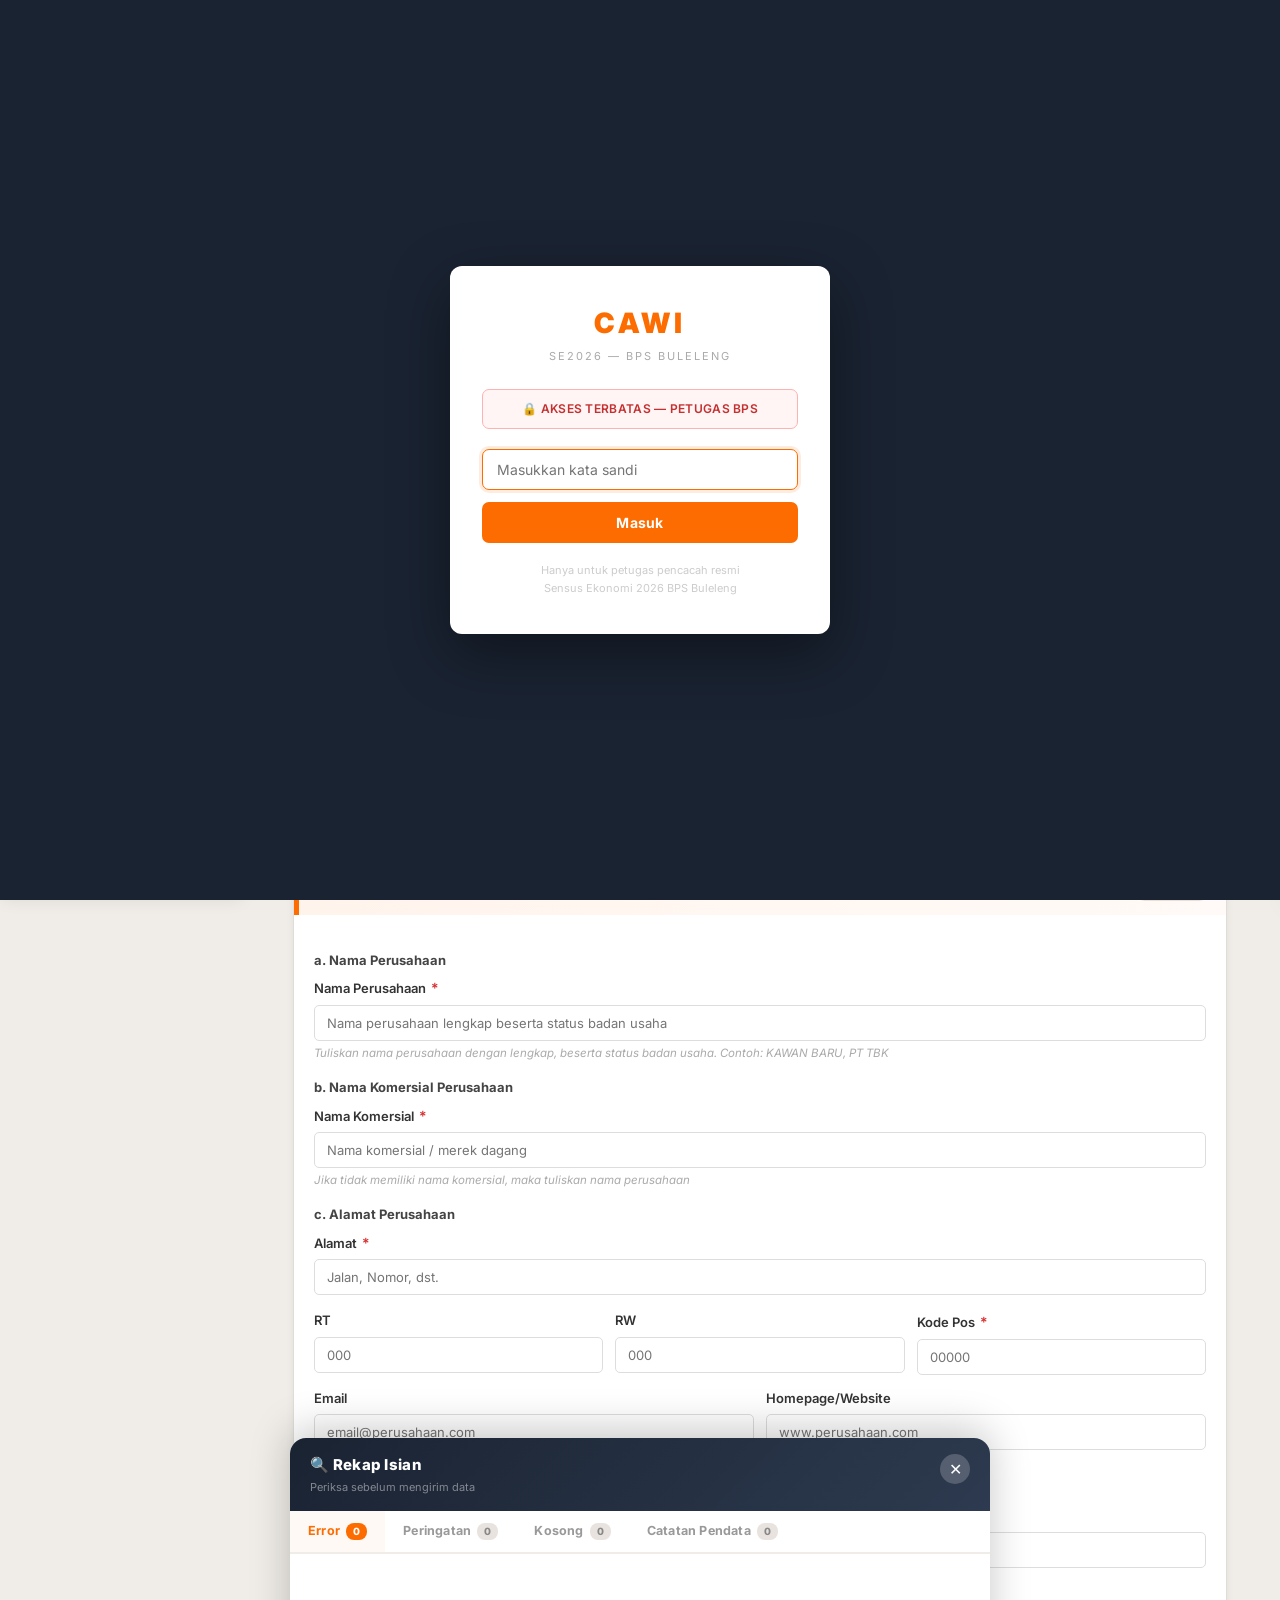
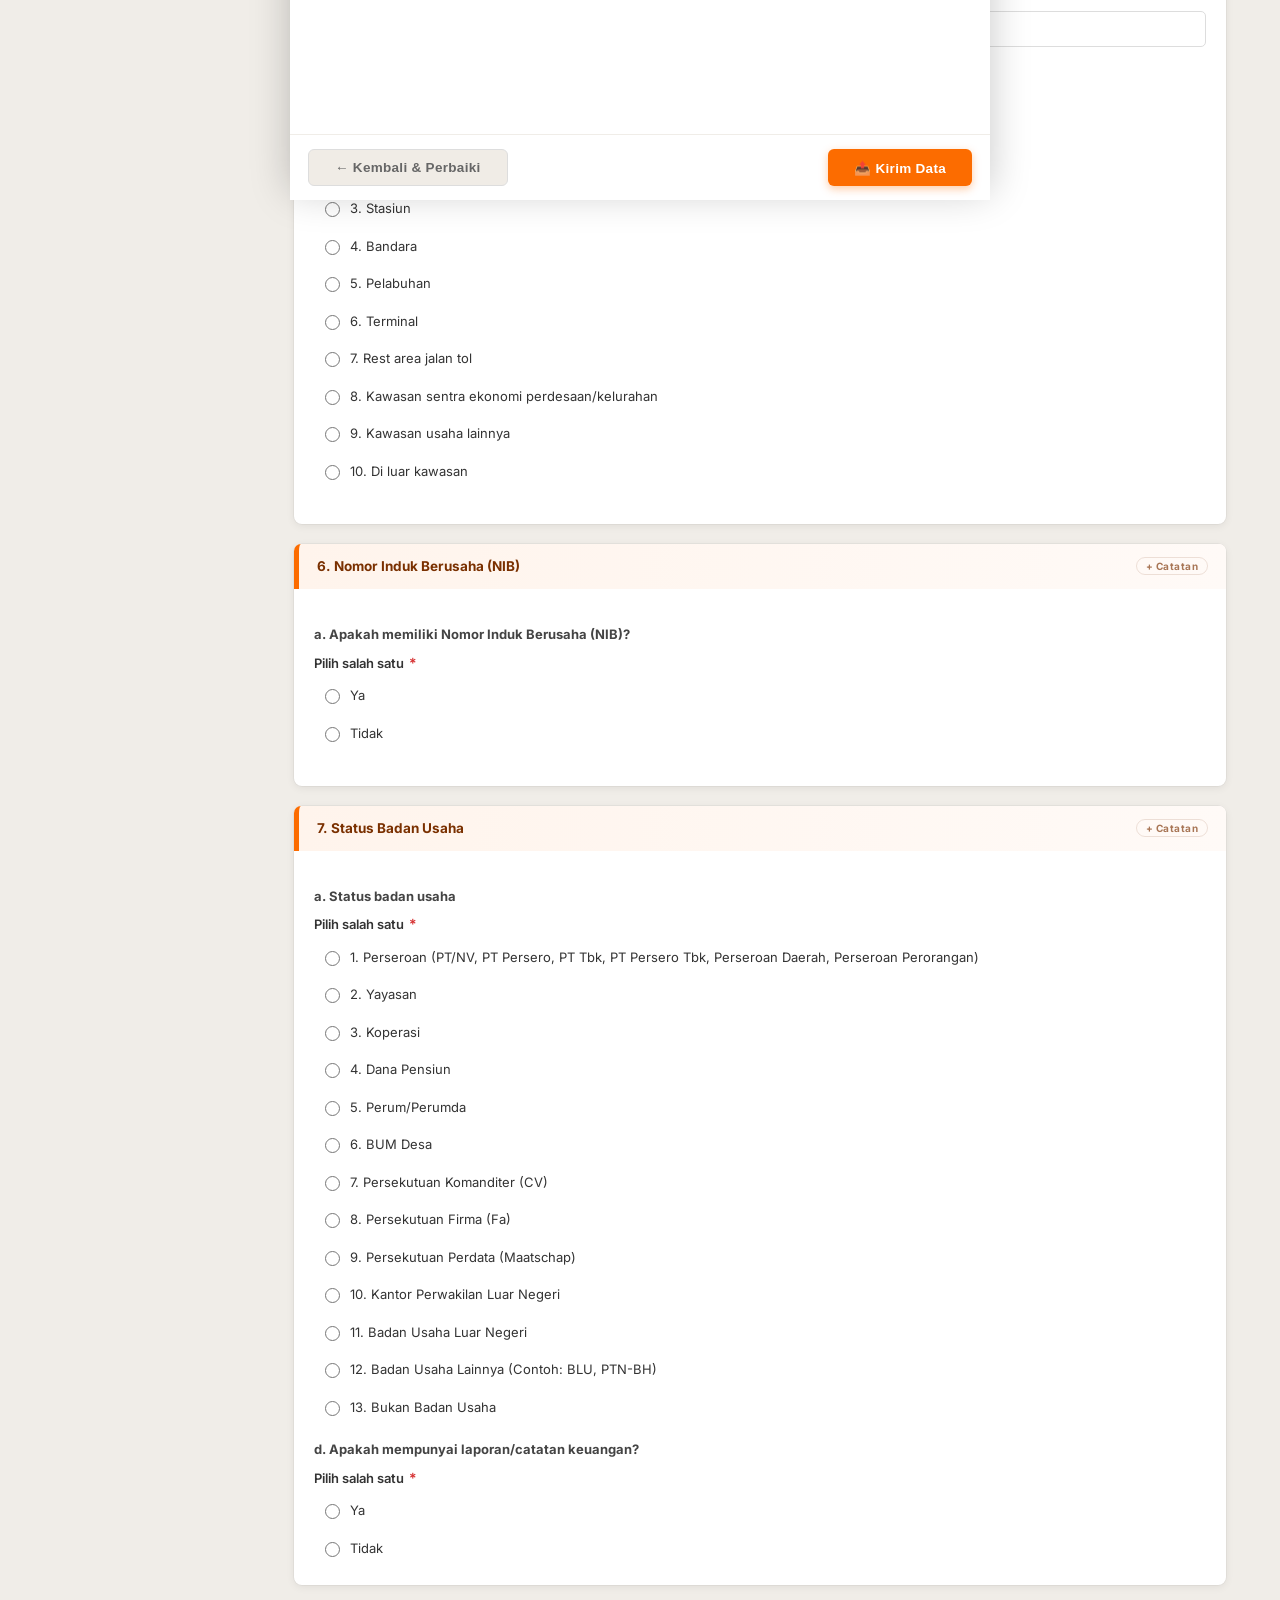
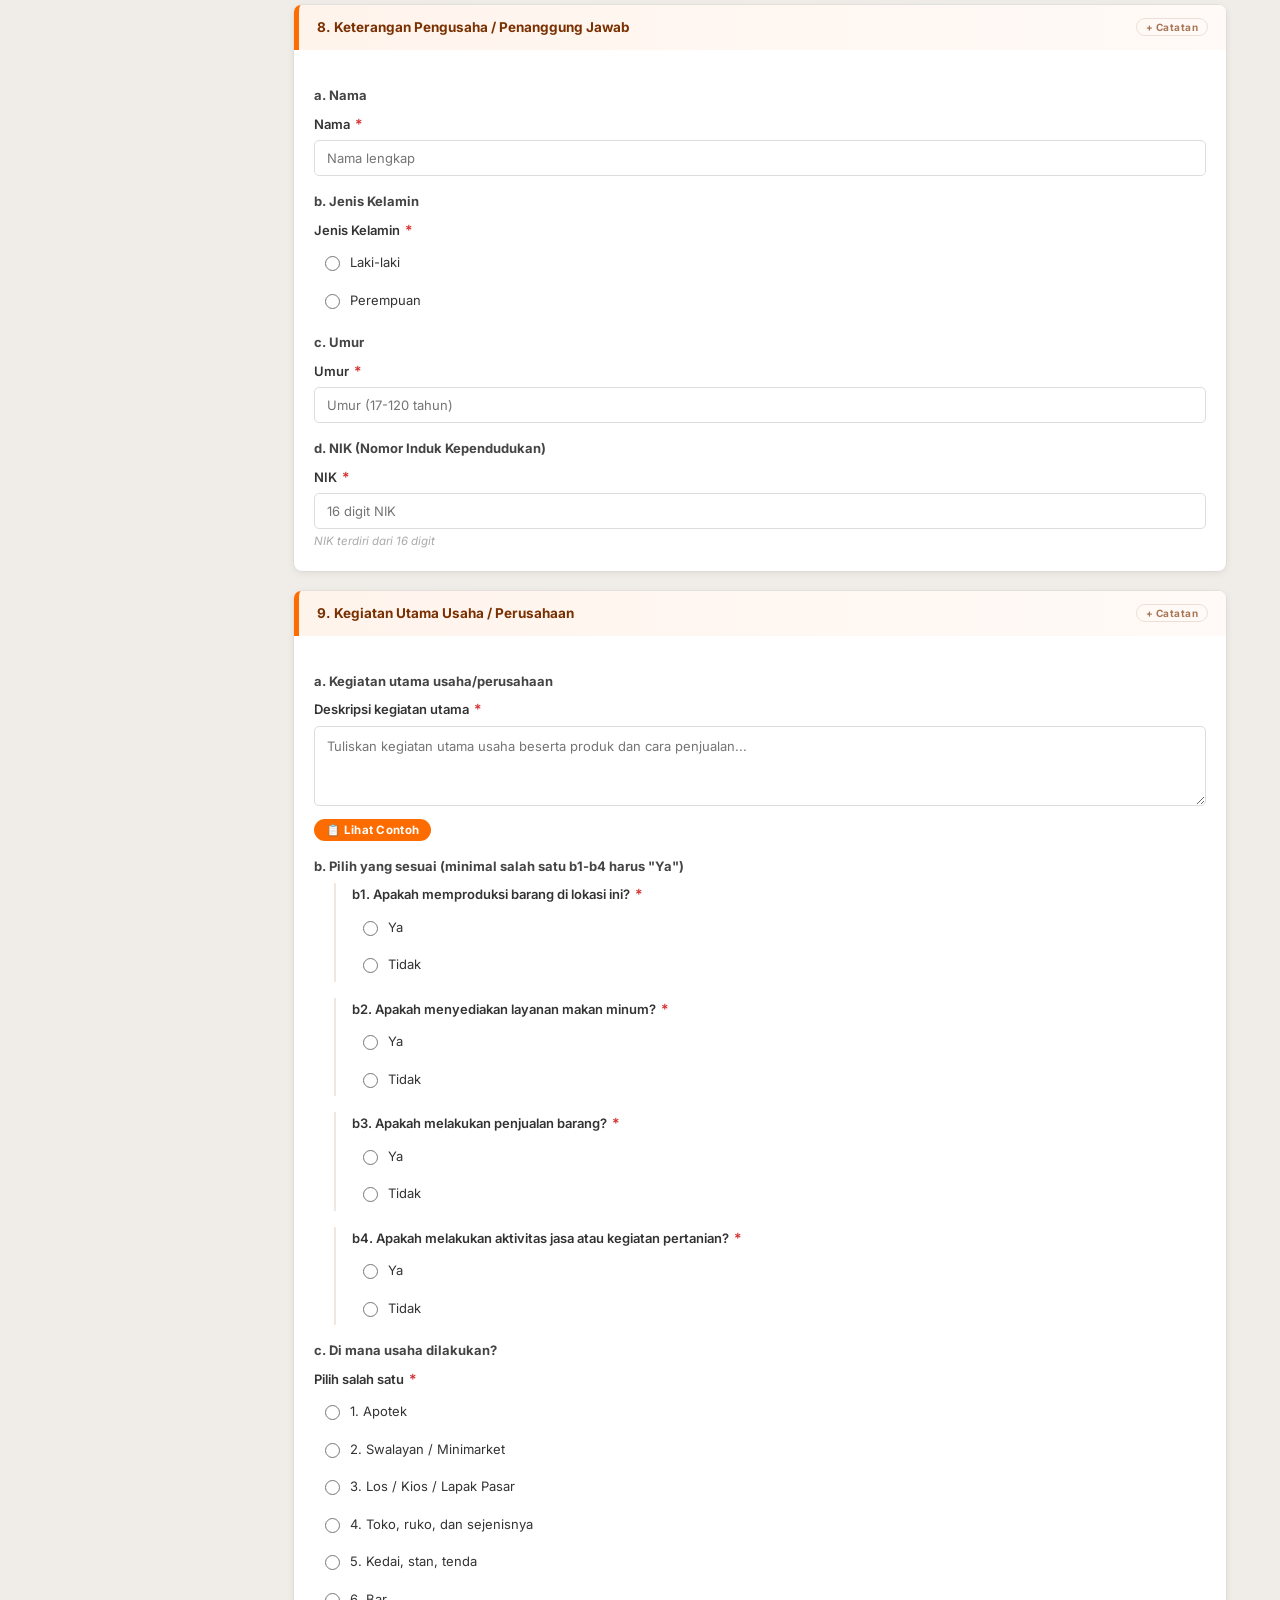
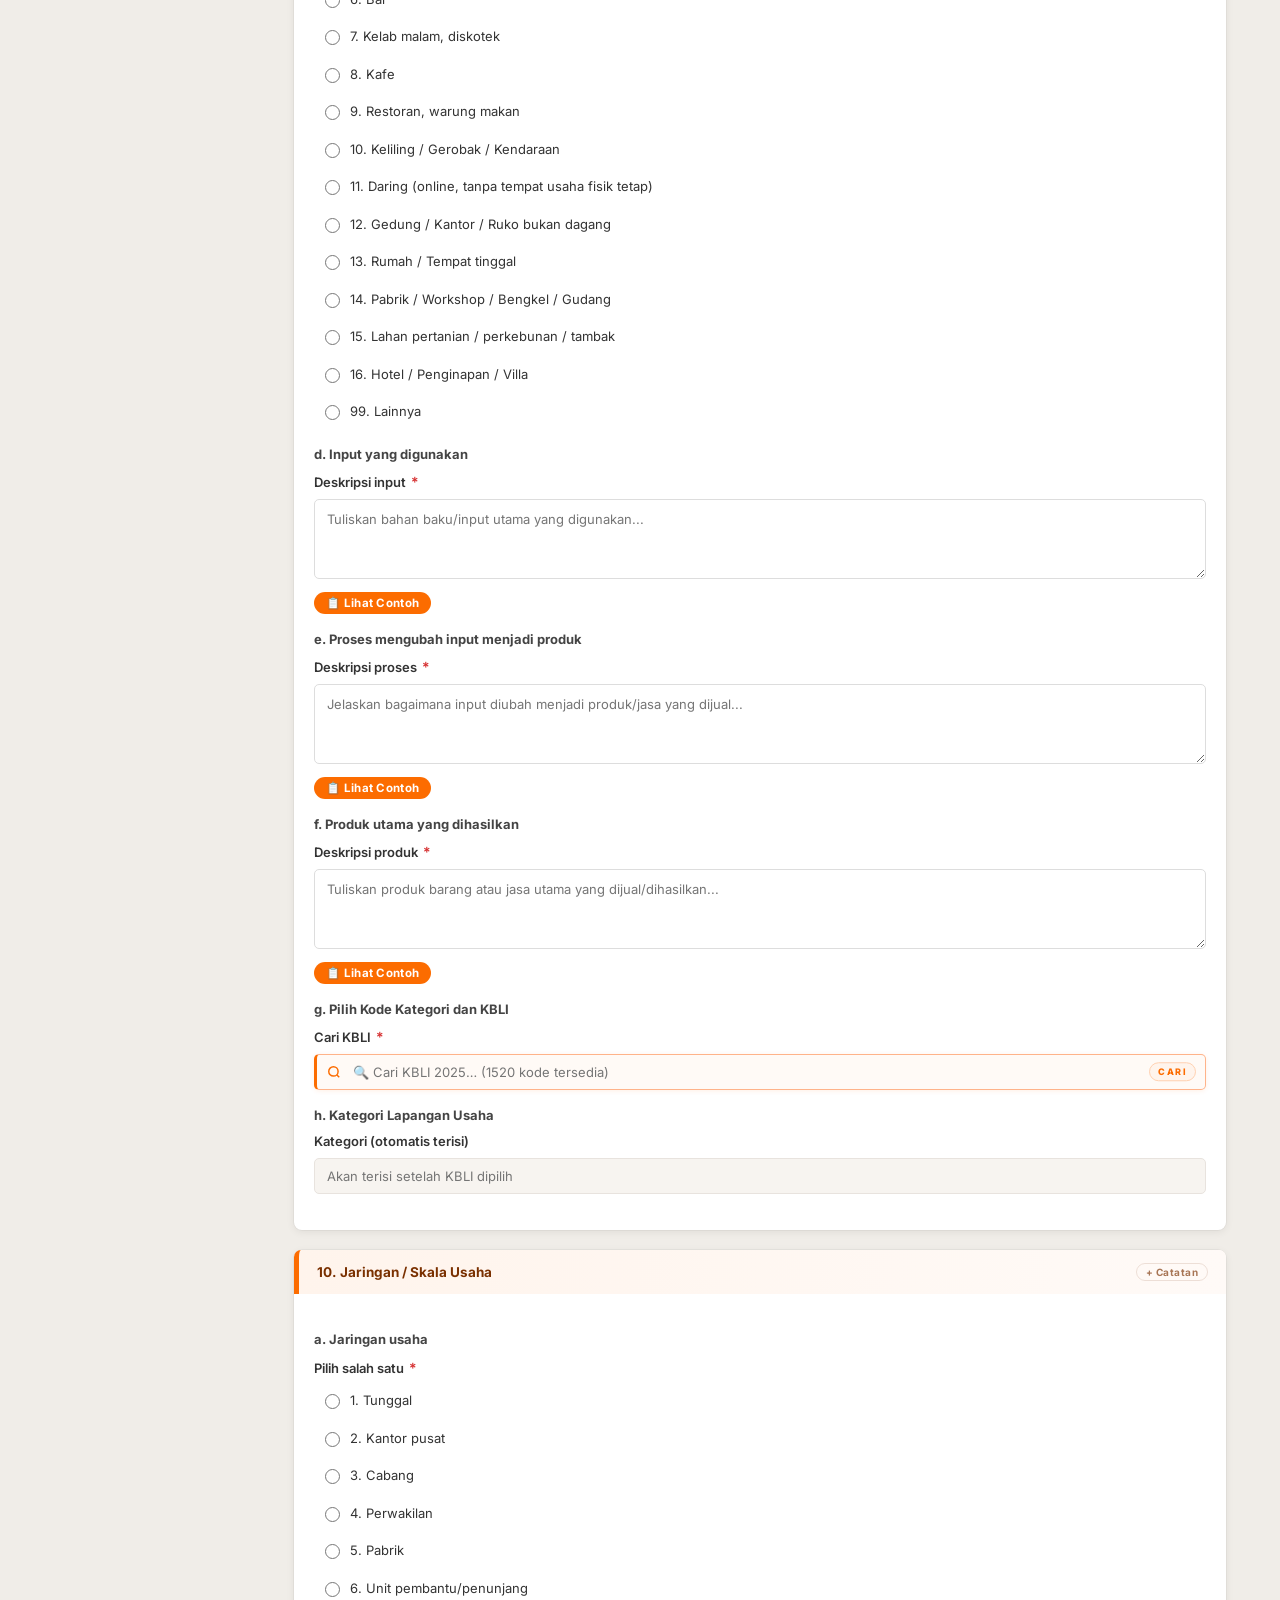
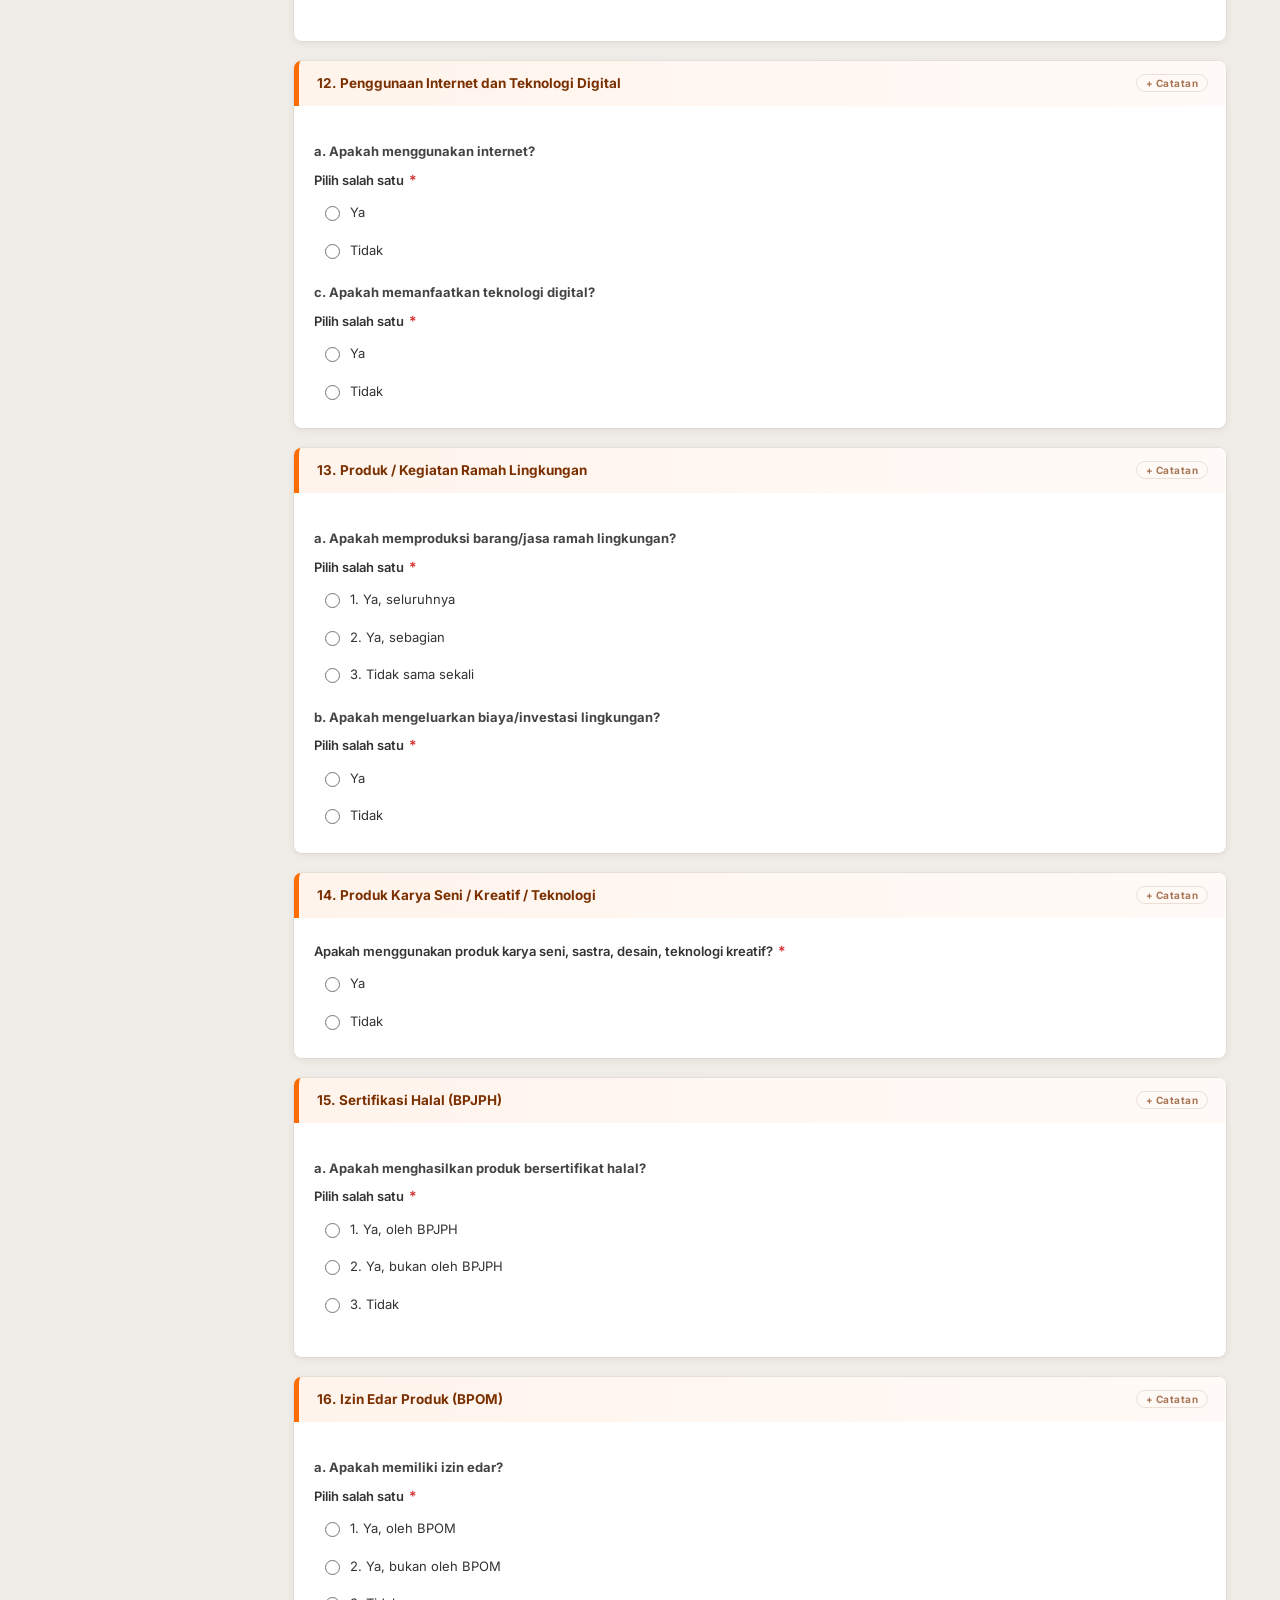
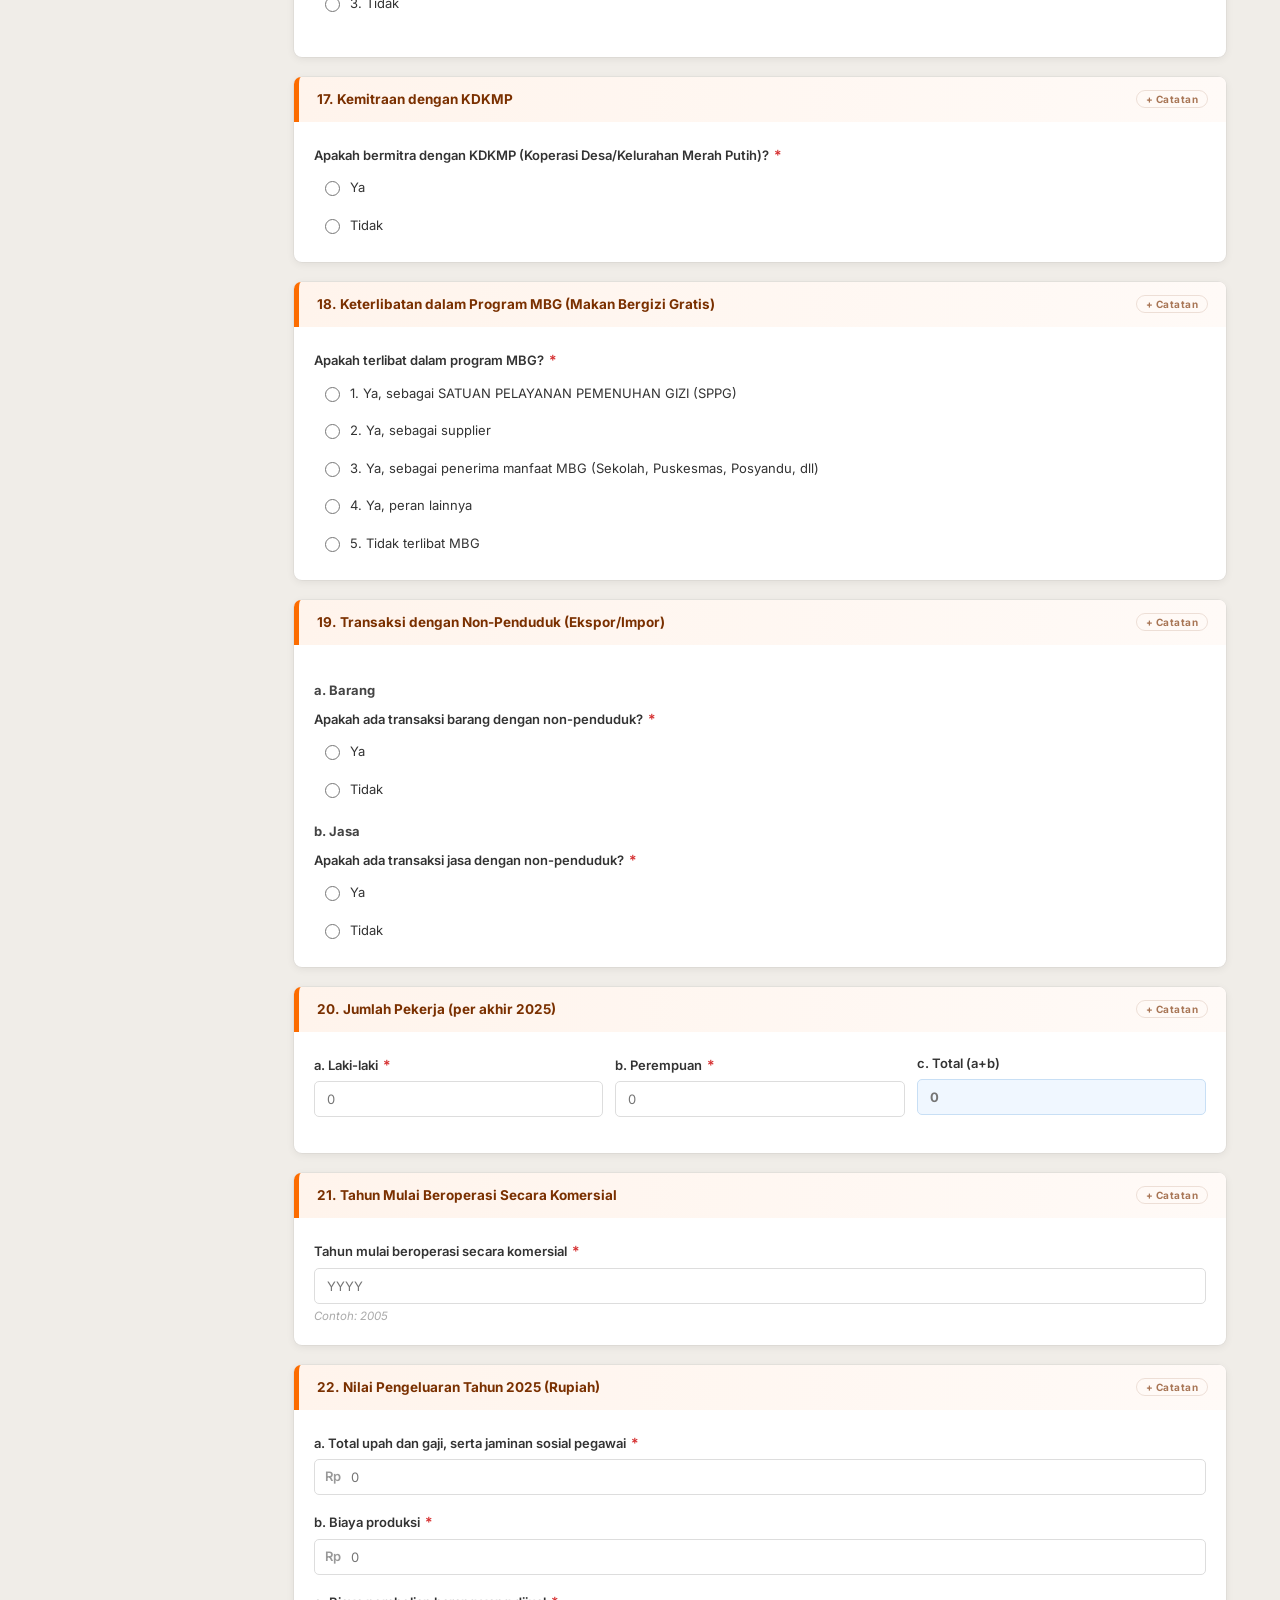
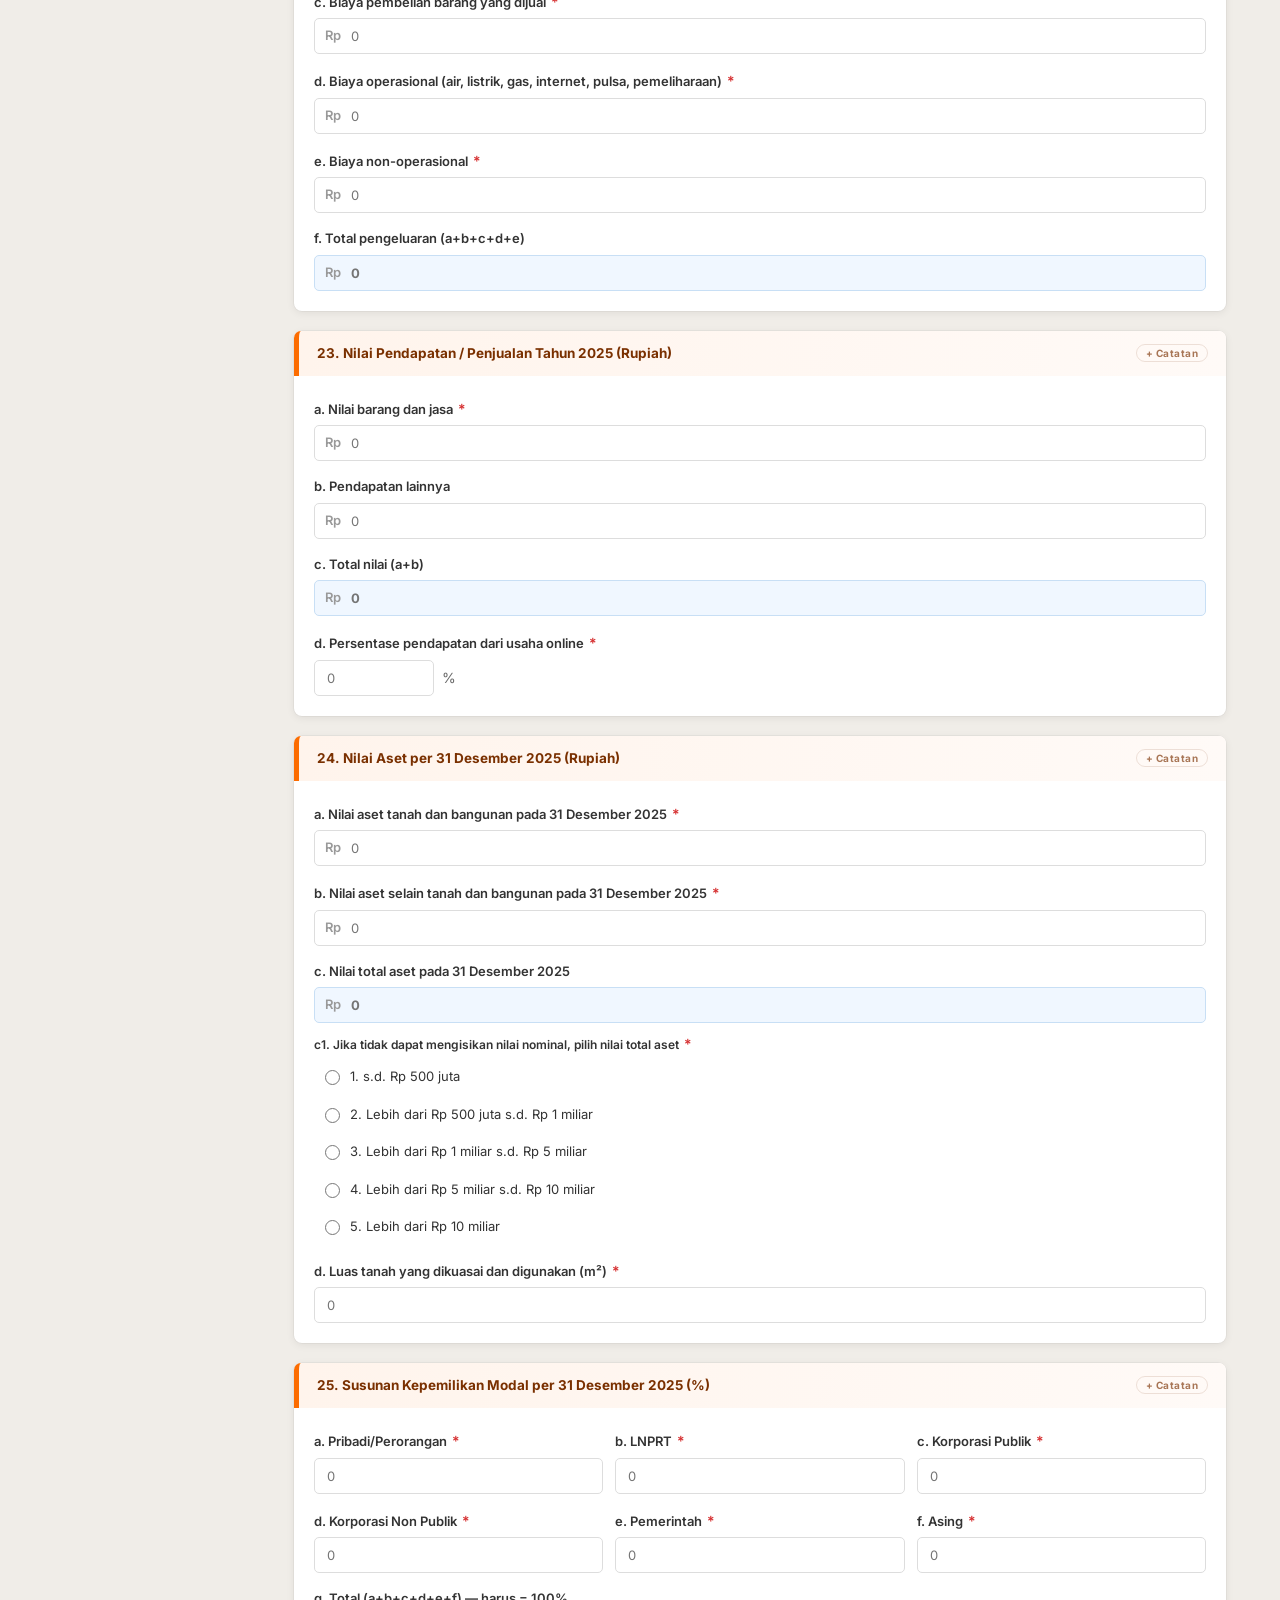
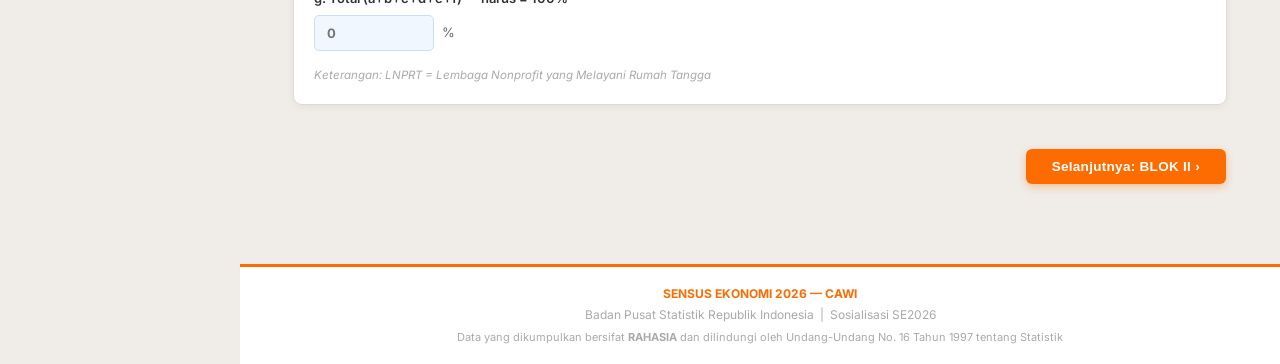
==== index.html @ e14ce67b "Add detailed description display for selected KBLI and clear functionality" ====
<!DOCTYPE html>
<html lang="id">
<head>
<meta charset="UTF-8"/>
<meta name="viewport" content="width=device-width, initial-scale=1.0"/>
<title>CAWI SE2026 - BPS</title>
<link rel="preconnect" href="https://fonts.googleapis.com"/>
<link rel="preconnect" href="https://fonts.gstatic.com" crossorigin/>
<link rel="stylesheet" href="https://unpkg.com/leaflet@1.9.4/dist/leaflet.css"/>
<script src="https://unpkg.com/leaflet@1.9.4/dist/leaflet.js"></script>
<link href="https://fonts.googleapis.com/css2?family=Inter:wght@400;500;600;700;800;900&display=swap" rel="stylesheet"/>
<link rel="stylesheet" href="css/index.css"/>
</head>
<body>

<!-- ====== PASSWORD GATE ====== -->
<div id="pwGate" style="position:fixed;inset:0;background:#1a2332;z-index:9999;display:flex;align-items:center;justify-content:center;padding:20px">
  <div style="background:#fff;border-radius:12px;padding:36px 32px;max-width:380px;width:100%;box-shadow:0 20px 60px rgba(0,0,0,.4);text-align:center">
    <div style="font-size:28px;font-weight:900;color:#fc6c00;letter-spacing:4px;margin-bottom:4px">CAWI</div>
    <div style="font-size:11px;color:#aaa;letter-spacing:2px;text-transform:uppercase;margin-bottom:24px">SE2026 — BPS Buleleng</div>
    <div style="background:#fff5f5;border:1.5px solid #feb2b2;border-radius:7px;padding:10px 14px;font-size:12px;color:#c53030;margin-bottom:20px;font-weight:600;letter-spacing:.3px">
      &#128274; AKSES TERBATAS — PETUGAS BPS
    </div>
    <input type="password" id="pwInput" placeholder="Masukkan kata sandi"
      style="width:100%;padding:11px 14px;border:1.5px solid #ddd;border-radius:7px;font-size:14px;font-family:inherit;margin-bottom:12px;outline:none;transition:border-color .2s"
      onkeydown="if(event.key==='Enter')checkPassword()"
      onfocus="this.style.borderColor='#fc6c00'" onblur="this.style.borderColor='#ddd'"/>
    <div id="pwError" style="color:#c53030;font-size:12px;margin-bottom:10px;display:none;font-weight:600">&#10005; Kata sandi salah</div>
    <button onclick="checkPassword()"
      style="width:100%;background:#fc6c00;color:#fff;border:none;padding:12px;border-radius:7px;font-size:14px;font-weight:700;cursor:pointer;font-family:inherit;letter-spacing:.3px;transition:background .2s"
      onmouseover="this.style.background='#e06000'" onmouseout="this.style.background='#fc6c00'">
      Masuk
    </button>
    <p style="font-size:11px;color:#ccc;margin-top:18px;line-height:1.7">
      Hanya untuk petugas pencacah resmi<br/>Sensus Ekonomi 2026 BPS Buleleng
    </p>
  </div>
</div>

<!-- MOBILE TOPBAR -->
<div class="mobile-topbar" id="mobileTopbar">
  <button class="hamburger-btn" id="hamburgerBtn" onclick="toggleSidebar()">&#9776;</button>
  <div class="mobile-title">CAWI <span>SE2026</span></div>
  <div class="mobile-topbar-actions">
    <button class="mobile-action-btn" onclick="togglePetunjuk()">? Petunjuk</button>
    <button class="mobile-action-btn" onclick="showRecap()">&#128269; Rekap</button>
    <button class="mobile-action-btn" onclick="logoutKuesioner()" style="color:#c53030">&#128274; Keluar</button>
  </div>
</div>

<!-- SIDEBAR OVERLAY -->
<div class="sidebar-overlay" id="sidebarOverlay" onclick="closeSidebar()"></div>

<!-- APP LAYOUT -->
<div class="app-layout">

<!-- ====== SIDEBAR ====== -->
<aside class="sidebar" id="sidebar">
  <div class="sidebar-brand">
    <div class="sidebar-brand-title">Sosialisasi SE2026</div>
    <div class="sidebar-brand-sub">BPS Buleleng</div>
  </div>
  <div class="sidebar-nav-label">NAVIGASI BLOK</div>
  <div class="sidebar-item active" onclick="goBlok(1)" id="sidebarTab1">
    <div class="sidebar-item-num">I</div>
    <div class="sidebar-item-info">
      <div>Identitas Usaha/Perusahaan</div>
      <div class="sidebar-item-sub">Pertanyaan 1 s.d. 25</div>
    </div>
  </div>
  <div class="sidebar-item" onclick="goBlok(2)" id="sidebarTab2">
    <div class="sidebar-item-num">II</div>
    <div class="sidebar-item-info">
      <div>Catatan</div>
      <div class="sidebar-item-sub">Kunjungan I, II, III</div>
    </div>
  </div>
  <div class="sidebar-item" onclick="goBlok(3)" id="sidebarTab3">
    <div class="sidebar-item-num">III</div>
    <div class="sidebar-item-info">
      <div>Identitas Responden</div>
      <div class="sidebar-item-sub">Tanda tangan &amp; Submit</div>
    </div>
  </div>
  <div class="sidebar-divider"></div>
  <div class="sidebar-progress-section">
    <div class="sidebar-progress-label">
      <span>Field Wajib Terisi</span>
      <span class="sidebar-progress-pct" id="sidebarProgressPct">0%</span>
    </div>
    <div class="sidebar-progress-bar">
      <div class="sidebar-progress-fill" id="sidebarProgressFill" style="width:0%"></div>
    </div>
    <div style="font-size:10px;color:rgba(255,255,255,.3);margin-top:5px" id="sidebarProgressDetail">Mulai mengisi form...</div>
  </div>
  <div class="sidebar-divider"></div>
  <div class="sidebar-actions">
    <button class="sidebar-btn" onclick="togglePetunjuk()">
      <span class="sidebar-btn-icon">&#128203;</span> Petunjuk Pengisian
    </button>
    <button class="sidebar-btn" onclick="showRecap()">
      <span class="sidebar-btn-icon">&#128269;</span> Rekap &amp; Periksa
    </button>
    <button class="sidebar-btn" onclick="window.open('daftar.html','_blank')">
      <span class="sidebar-btn-icon">&#128196;</span> Daftar Entri
    </button>
    <button class="sidebar-btn" onclick="logoutKuesioner()" style="color:#c53030">
      <span class="sidebar-btn-icon">&#128274;</span> Keluar
    </button>
  </div>
  <div style="padding:8px 16px 4px;margin-top:auto">
    <div id="autosaveStatus" style="font-size:10px;color:#bbb;line-height:1.6;display:flex;align-items:center;gap:5px">
      <span style="width:6px;height:6px;border-radius:50%;background:#ddd;display:inline-block;flex-shrink:0" id="autosaveDot"></span>
      <span id="autosaveText">Belum tersimpan</span>
    </div>
  </div>
  <div style="padding:4px 16px 14px">
    <div style="font-size:10px;color:#ccc;line-height:1.8">BPS Republik Indonesia<br/>&#169; Sensus Ekonomi 2026</div>
  </div>
</aside>

<!-- ====== MAIN CONTENT ====== -->
<div class="main-content" id="mainContent">

<!-- HEADER KOP — hanya tampil di Blok I -->
<div class="header-kop" id="headerKop">
  <div class="kop-inner">
    <div class="kop-side">
      <img class="kop-logo-bps" src="https://upload.wikimedia.org/wikipedia/commons/2/28/Lambang_Badan_Pusat_Statistik_%28BPS%29_Indonesia.svg" alt="BPS" onerror="this.style.display='none'"/>
      <div class="kop-badge-rahasia">RAHASIA</div>
    </div>
    <div class="kop-center">
      <img class="kop-garuda" src="https://upload.wikimedia.org/wikipedia/commons/thumb/9/90/National_emblem_of_Indonesia_Garuda_Pancasila.svg/1280px-National_emblem_of_Indonesia_Garuda_Pancasila.svg.png" alt="Garuda Pancasila" onerror="this.style.display='none'"/>
      <div class="kop-rep">Republik Indonesia</div>
      <div class="kop-sensus">Sensus Ekonomi 2026</div>
    </div>
    <div class="kop-side">
      <img class="kop-logo-se" src="https://satudata.mojokertokab.go.id/onedata/global_assets/logo_se2026.png" alt="SE2026" onerror="this.style.display='none'"/>
      <div class="kop-badge-cawi">CAWI</div>
    </div>
  </div>
</div>

<!-- BLOK NAV -->
<div class="blok-nav-wrap">
  <div class="blok-nav">
    <div class="blok-tab active" data-blok="1" onclick="goBlok(1)">BLOK I</div>
    <div class="blok-tab" data-blok="2" onclick="goBlok(2)">BLOK II</div>
    <div class="blok-tab" data-blok="3" onclick="goBlok(3)">BLOK III</div>
  </div>
  <div class="progress-bar"><div class="progress-fill" id="progressFill" style="width:33%"></div></div>
</div>

<!-- MAIN -->
<div class="form-container">
<div id="alertBox" class="alert alert-error hidden"></div>

<!-- ==================== BLOK I ==================== -->
<div class="blok-panel active" id="blok1">

  <div class="blok-banner">
    <div class="blok-badge">BLOK I</div>
    <div>
      <div class="blok-title-text">Keterangan Tempat &amp; Usaha/Perusahaan</div>
      <div class="blok-title-sub">Pertanyaan 1 s.d. 25 — Isi semua kolom bertanda <strong style="color:#ffe0c0">*</strong></div>
    </div>
  </div>

  <!-- Q1 Provinsi -->
  <div class="section-card">
    <div class="section-header">1. Provinsi Lokasi Usaha</div>
    <div class="section-body">
      <div class="form-group">
        <label class="field-label">Provinsi <span class="req">*</span></label>
        <select id="q1_provinsi">
          <option value="">-- Pilih Provinsi --</option>
          <option value="51">BALI</option>
        </select>
      </div>
    </div>
  </div>

  <!-- Q2 Kabupaten -->
  <div class="section-card">
    <div class="section-header">2. Kabupaten/Kota</div>
    <div class="section-body">
      <div class="form-group">
        <label class="field-label">Kabupaten/Kota <span class="req">*</span></label>
        <select id="q2_kabupaten" onchange="loadKecamatan(this.value)">
          <option value="">-- Pilih Kabupaten/Kota --</option>
          <option value="5108">KAB. BULELENG</option>
        </select>
      </div>
    </div>
  </div>

  <!-- Q3 Kecamatan -->
  <div class="section-card">
    <div class="section-header">3. Kecamatan</div>
    <div class="section-body">
      <div class="form-group">
        <label class="field-label">Kecamatan <span class="req">*</span> <span id="spinner-kec" class="spinner hidden"></span></label>
        <select id="q3_kecamatan" onchange="loadKelurahan(this.value)" disabled>
          <option value="">-- Pilih Kecamatan --</option>
        </select>
      </div>
    </div>
  </div>

  <!-- Q4 Kelurahan -->
  <div class="section-card">
    <div class="section-header">4. Kelurahan / Desa / Nagari</div>
    <div class="section-body">
      <div class="form-group">
        <label class="field-label">Kelurahan/Desa/Nagari <span class="req">*</span> <span id="spinner-kel" class="spinner hidden"></span></label>
        <select id="q4_kelurahan" disabled>
          <option value="">-- Pilih Kelurahan/Desa/Nagari --</option>
        </select>
      </div>
    </div>
  </div>

  <!-- Q5 Nama dan Alamat -->
  <div class="section-card">
    <div class="section-header">5. Nama dan Alamat Perusahaan / Usaha</div>
    <div class="section-body">

      <div class="subsection-label">a. Nama Perusahaan</div>
      <div class="form-group">
        <label class="field-label">Nama Perusahaan <span class="req">*</span></label>
        <input type="text" id="q5a_nama_perusahaan" placeholder="Nama perusahaan lengkap beserta status badan usaha"/>
        <div class="hint">Tuliskan nama perusahaan dengan lengkap, beserta status badan usaha. Contoh: KAWAN BARU, PT TBK</div>
      </div>

      <div class="subsection-label">b. Nama Komersial Perusahaan</div>
      <div class="form-group">
        <label class="field-label">Nama Komersial <span class="req">*</span></label>
        <input type="text" id="q5b_nama_komersial" placeholder="Nama komersial / merek dagang"/>
        <div class="hint">Jika tidak memiliki nama komersial, maka tuliskan nama perusahaan</div>
      </div>

      <div class="subsection-label">c. Alamat Perusahaan</div>
      <div class="form-group">
        <label class="field-label">Alamat <span class="req">*</span></label>
        <input type="text" id="q5c_alamat" placeholder="Jalan, Nomor, dst."/>
      </div>
      <div class="inline-fields">
        <div class="form-group">
          <label class="field-label">RT</label>
          <input type="text" id="q5c_rt" maxlength="4" placeholder="000"/>
        </div>
        <div class="form-group">
          <label class="field-label">RW</label>
          <input type="text" id="q5c_rw" maxlength="4" placeholder="000"/>
        </div>
        <div class="form-group">
          <label class="field-label">Kode Pos <span class="req">*</span></label>
          <input type="text" id="q5c_kodepos" maxlength="5" placeholder="00000"/>
        </div>
      </div>
      <div class="inline-fields">
        <div class="form-group">
          <label class="field-label">Email</label>
          <input type="email" id="q5c_email" placeholder="email@perusahaan.com"/>
        </div>
        <div class="form-group">
          <label class="field-label">Homepage/Website</label>
          <input type="text" id="q5c_website" placeholder="www.perusahaan.com"/>
          <div class="hint">Alamat website diawali dengan www.</div>
        </div>
      </div>
      <div class="subsection-label" style="margin-top:8px">Nomor Telepon</div>
      <div class="inline-fields">
        <div class="form-group">
          <label class="field-label">Kode Area</label>
          <input type="text" id="q5c_kodearea" maxlength="4" placeholder="021"/>
        </div>
        <div class="form-group">
          <label class="field-label">Nomor Telepon</label>
          <input type="text" id="q5c_telepon" placeholder="12345678"/>
        </div>
        <div class="form-group">
          <label class="field-label">Ekstensi</label>
          <input type="text" id="q5c_ext" placeholder="100"/>
        </div>
      </div>
      <div class="form-group">
        <label class="field-label">Nomor HP/WhatsApp <span class="req">*</span></label>
        <input type="text" id="q5c_hp" placeholder="08xxxxxxxxxx"/>
      </div>

      <div class="subsection-label">d. Jenis Kawasan Beroperasi</div>
      <div class="form-group">
        <label class="field-label">Jenis Kawasan <span class="req">*</span></label>
        <div class="radio-group" id="q5d_kawasan_group">
          <label class="radio-item"><input type="radio" name="q5d" value="1" onchange="handleKawasan()"/> <span>1. Kawasan Ekonomi Khusus (KEK)</span></label>
          <label class="radio-item"><input type="radio" name="q5d" value="2" onchange="handleKawasan()"/> <span>2. Kawasan Industri (KI)</span></label>
          <label class="radio-item"><input type="radio" name="q5d" value="3" onchange="handleKawasan()"/> <span>3. Stasiun</span></label>
          <label class="radio-item"><input type="radio" name="q5d" value="4" onchange="handleKawasan()"/> <span>4. Bandara</span></label>
          <label class="radio-item"><input type="radio" name="q5d" value="5" onchange="handleKawasan()"/> <span>5. Pelabuhan</span></label>
          <label class="radio-item"><input type="radio" name="q5d" value="6" onchange="handleKawasan()"/> <span>6. Terminal</span></label>
          <label class="radio-item"><input type="radio" name="q5d" value="7" onchange="handleKawasan()"/> <span>7. Rest area jalan tol</span></label>
          <label class="radio-item"><input type="radio" name="q5d" value="8" onchange="handleKawasan()"/> <span>8. Kawasan sentra ekonomi perdesaan/kelurahan</span></label>
          <label class="radio-item"><input type="radio" name="q5d" value="9" onchange="handleKawasan()"/> <span>9. Kawasan usaha lainnya</span></label>
          <label class="radio-item"><input type="radio" name="q5d" value="10" onchange="handleKawasan()"/> <span>10. Di luar kawasan</span></label>
        </div>
      </div>

      <div class="form-group hidden" id="q5e_wrap">
        <div class="subsection-label">e. Nama Kawasan</div>
        <label class="field-label">Nama Kawasan <span class="req">*</span></label>
        <input type="text" id="q5e_nama_kawasan" placeholder="Nama kawasan"/>
      </div>

    </div>
  </div>

  <!-- Q6 NIB -->
  <div class="section-card">
    <div class="section-header">6. Nomor Induk Berusaha (NIB)</div>
    <div class="section-body">

      <div class="form-group">
        <div class="subsection-label">a. Apakah memiliki Nomor Induk Berusaha (NIB)?</div>
        <label class="field-label">Pilih salah satu <span class="req">*</span></label>
        <div class="radio-group">
          <label class="radio-item"><input type="radio" name="q6a" value="1" onchange="handleNIB()"/> <span>Ya</span></label>
          <label class="radio-item"><input type="radio" name="q6a" value="2" onchange="handleNIB()"/> <span>Tidak</span></label>
        </div>
      </div>

      <div class="form-group hidden" id="q6b_wrap">
        <div class="subsection-label">b. Tuliskan NIB</div>
        <label class="field-label">NIB <span class="req">*</span></label>
        <input type="text" id="q6b_nib" maxlength="13" placeholder="13 digit NIB"/>
        <div class="hint">NIB terdiri dari 13 digit</div>
      </div>

      <div class="hidden" id="q6c_wrap">
        <div class="form-group">
          <div class="subsection-label">c. Alasan utama tidak memiliki NIB</div>
          <label class="field-label">Pilih salah satu <span class="req">*</span></label>
          <div class="radio-group">
            <label class="radio-item"><input type="radio" name="q6c" value="1" onchange="handleNIBAlasan()"/> <span>1. Dalam proses pembuatan NIB</span></label>
            <label class="radio-item"><input type="radio" name="q6c" value="2" onchange="handleNIBAlasan()"/> <span>2. Pengurusan NIB rumit</span></label>
            <label class="radio-item"><input type="radio" name="q6c" value="3" onchange="handleNIBAlasan()"/> <span>3. Tidak memerlukan NIB</span></label>
            <label class="radio-item"><input type="radio" name="q6c" value="4" onchange="handleNIBAlasan()"/> <span>4. Tidak tahu tentang NIB</span></label>
            <label class="radio-item"><input type="radio" name="q6c" value="5" onchange="handleNIBAlasan()"/> <span>5. Lainnya</span></label>
          </div>
        </div>
        <div class="form-group hidden" id="q6c_alasan_wrap">
          <label class="field-label">Tuliskan alasan <span class="req">*</span></label>
          <input type="text" id="q6c_alasan" placeholder="Tuliskan alasan lainnya"/>
        </div>
      </div>

    </div>
  </div>

  <!-- Q7 Status Badan Usaha -->
  <div class="section-card">
    <div class="section-header">7. Status Badan Usaha</div>
    <div class="section-body">

      <div class="form-group">
        <div class="subsection-label">a. Status badan usaha</div>
        <label class="field-label">Pilih salah satu <span class="req">*</span></label>
        <div class="radio-group">
          <label class="radio-item"><input type="radio" name="q7a" value="1" onchange="handleBadanUsaha()"/> <span>1. Perseroan (PT/NV, PT Persero, PT Tbk, PT Persero Tbk, Perseroan Daerah, Perseroan Perorangan)</span></label>
          <label class="radio-item"><input type="radio" name="q7a" value="2" onchange="handleBadanUsaha()"/> <span>2. Yayasan</span></label>
          <label class="radio-item"><input type="radio" name="q7a" value="3" onchange="handleBadanUsaha()"/> <span>3. Koperasi</span></label>
          <label class="radio-item"><input type="radio" name="q7a" value="4" onchange="handleBadanUsaha()"/> <span>4. Dana Pensiun</span></label>
          <label class="radio-item"><input type="radio" name="q7a" value="5" onchange="handleBadanUsaha()"/> <span>5. Perum/Perumda</span></label>
          <label class="radio-item"><input type="radio" name="q7a" value="6" onchange="handleBadanUsaha()"/> <span>6. BUM Desa</span></label>
          <label class="radio-item"><input type="radio" name="q7a" value="7" onchange="handleBadanUsaha()"/> <span>7. Persekutuan Komanditer (CV)</span></label>
          <label class="radio-item"><input type="radio" name="q7a" value="8" onchange="handleBadanUsaha()"/> <span>8. Persekutuan Firma (Fa)</span></label>
          <label class="radio-item"><input type="radio" name="q7a" value="9" onchange="handleBadanUsaha()"/> <span>9. Persekutuan Perdata (Maatschap)</span></label>
          <label class="radio-item"><input type="radio" name="q7a" value="10" onchange="handleBadanUsaha()"/> <span>10. Kantor Perwakilan Luar Negeri</span></label>
          <label class="radio-item"><input type="radio" name="q7a" value="11" onchange="handleBadanUsaha()"/> <span>11. Badan Usaha Luar Negeri</span></label>
          <label class="radio-item"><input type="radio" name="q7a" value="12" onchange="handleBadanUsaha()"/> <span>12. Badan Usaha Lainnya (Contoh: BLU, PTN-BH)</span></label>
          <label class="radio-item"><input type="radio" name="q7a" value="13" onchange="handleBadanUsaha()"/> <span>13. Bukan Badan Usaha</span></label>
        </div>
      </div>

      <div class="hidden" id="q7_koperasi_wrap">
        <div class="form-group">
          <div class="subsection-label">b. Apakah merupakan Koperasi Desa/Kelurahan Merah Putih (KDKMP)?</div>
          <label class="field-label">Pilih salah satu <span class="req">*</span></label>
          <div class="radio-group">
            <label class="radio-item"><input type="radio" name="q7b" value="1"/> <span>Ya</span></label>
            <label class="radio-item"><input type="radio" name="q7b" value="2"/> <span>Tidak</span></label>
          </div>
        </div>
        <div class="form-group">
          <div class="subsection-label">c. Jenis Koperasi</div>
          <label class="field-label">Pilih salah satu <span class="req">*</span></label>
          <div class="radio-group">
            <label class="radio-item"><input type="radio" name="q7c" value="1"/> <span>1. Open Loop (dapat melayani non-anggota)</span></label>
            <label class="radio-item"><input type="radio" name="q7c" value="2"/> <span>2. Close Loop (hanya melayani anggota)</span></label>
          </div>
        </div>
      </div>

      <div class="form-group">
        <div class="subsection-label">d. Apakah mempunyai laporan/catatan keuangan?</div>
        <label class="field-label">Pilih salah satu <span class="req">*</span></label>
        <div class="radio-group">
          <label class="radio-item"><input type="radio" name="q7d" value="1"/> <span>Ya</span></label>
          <label class="radio-item"><input type="radio" name="q7d" value="2"/> <span>Tidak</span></label>
        </div>
      </div>

    </div>
  </div>

  <!-- Q8 Keterangan Pengusaha -->
  <div class="section-card">
    <div class="section-header">8. Keterangan Pengusaha / Penanggung Jawab</div>
    <div class="section-body">
      <div class="form-group">
        <div class="subsection-label">a. Nama</div>
        <label class="field-label">Nama <span class="req">*</span></label>
        <input type="text" id="q8a_nama" placeholder="Nama lengkap"/>
      </div>
      <div class="form-group">
        <div class="subsection-label">b. Jenis Kelamin</div>
        <label class="field-label">Jenis Kelamin <span class="req">*</span></label>
        <div class="radio-group">
          <label class="radio-item"><input type="radio" name="q8b" value="1"/> <span>Laki-laki</span></label>
          <label class="radio-item"><input type="radio" name="q8b" value="2"/> <span>Perempuan</span></label>
        </div>
      </div>
      <div class="form-group">
        <div class="subsection-label">c. Umur</div>
        <label class="field-label">Umur <span class="req">*</span></label>
        <input type="number" id="q8c_umur" min="17" max="120" placeholder="Umur (17-120 tahun)"/>
      </div>
      <div class="form-group">
        <div class="subsection-label">d. NIK (Nomor Induk Kependudukan)</div>
        <label class="field-label">NIK <span class="req">*</span></label>
        <input type="text" id="q8d_nik" maxlength="16" placeholder="16 digit NIK"/>
        <div class="hint">NIK terdiri dari 16 digit</div>
      </div>
    </div>
  </div>

  <!-- Q9 Kegiatan Utama -->
  <div class="section-card">
    <div class="section-header">9. Kegiatan Utama Usaha / Perusahaan</div>
    <div class="section-body">
      <div class="form-group">
        <div class="subsection-label">a. Kegiatan utama usaha/perusahaan</div>
        <label class="field-label">Deskripsi kegiatan utama <span class="req">*</span></label>
        <textarea id="q9a_kegiatan" placeholder="Tuliskan kegiatan utama usaha beserta produk dan cara penjualan..."></textarea>
        <button class="field-pj-btn" onclick="toggleFieldPetunjuk('pj_q9a',this)">&#128203; Lihat Contoh</button>
        <div class="field-pj-box" id="pj_q9a">
          <div class="field-pj-title">Penjelasan Rincian 9a — Contoh Kegiatan Utama</div>
          <p>Tuliskan secara rinci kegiatan utama usaha, termasuk produk/jasa yang dihasilkan dan cara penjualannya:</p>
          <div class="field-pj-ex">menggiling daging ikan menjadi sosis dan dijual di rumah/online</div>
          <div class="field-pj-ex">membuat kebab di rumah dan dititipkan di warung</div>
          <div class="field-pj-ex">jasa borongan/konstruksi rumah</div>
          <div class="field-pj-ex">menjual mobil bekas di showroom</div>
          <div class="field-pj-ex">menjual kaset video game yang dibeli dari pihak lain di marketplace</div>
          <div class="field-pj-ex">angkutan bus antarkota antarprovinsi</div>
          <div class="field-pj-ex">membuat sosis dari ikan, disajikan dengan pembakaran, dijual di depan rumah/online</div>
          <div class="field-pj-ex">menyewakan kos bulanan</div>
          <div class="field-pj-ex">menyewakan kamar hotel bintang 5</div>
          <div class="field-pj-ex">membuat kebab berdasarkan pesanan langsung di gerobak depan alfamart</div>
          <div class="field-pj-ex">menjual perangkat lunak video gim yang dikembangkan sendiri</div>
          <div class="field-pj-ex">penyediaan telekomunikasi internet tanpa kabel</div>
          <div class="field-pj-ex">membuat rumah kemudian dipasarkan sendiri</div>
          <div class="field-pj-ex">menyewakan rumah dengan periode tahunan</div>
          <div class="field-pj-ex">membuat desain kemasan botol minuman</div>
          <div class="field-pj-ex">sekolah menengah pertama negeri</div>
          <div class="field-pj-ex">rumah sakit pemerintah</div>
          <div class="field-pj-ex">membuat seni lukisan yang dipajang untuk dijual</div>
          <div class="field-pj-ex">membuat kunci duplikat di pinggir jalan</div>
          <div class="field-pj-ex">menulis cerpen</div>
          <div class="field-pj-ex">membuat desain interior rumah</div>
          <div class="field-pj-ex">pengembangan aplikasi video gim</div>
          <div class="field-pj-ex">meracik jamu secara langsung untuk siap konsumsi di sebuah kedai</div>
        </div>
      </div>

      <div class="subsection-label">b. Pilih yang sesuai (minimal salah satu b1-b4 harus "Ya")</div>
      <div class="form-group sub-indent">
        <label class="field-label">b1. Apakah memproduksi barang di lokasi ini? <span class="req">*</span></label>
        <div class="radio-group">
          <label class="radio-item"><input type="radio" name="q9b1" value="1"/> <span>Ya</span></label>
          <label class="radio-item"><input type="radio" name="q9b1" value="2"/> <span>Tidak</span></label>
        </div>
      </div>
      <div class="form-group sub-indent">
        <label class="field-label">b2. Apakah menyediakan layanan makan minum? <span class="req">*</span></label>
        <div class="radio-group">
          <label class="radio-item"><input type="radio" name="q9b2" value="1"/> <span>Ya</span></label>
          <label class="radio-item"><input type="radio" name="q9b2" value="2"/> <span>Tidak</span></label>
        </div>
      </div>
      <div class="form-group sub-indent">
        <label class="field-label">b3. Apakah melakukan penjualan barang? <span class="req">*</span></label>
        <div class="radio-group">
          <label class="radio-item"><input type="radio" name="q9b3" value="1"/> <span>Ya</span></label>
          <label class="radio-item"><input type="radio" name="q9b3" value="2"/> <span>Tidak</span></label>
        </div>
      </div>
      <div class="form-group sub-indent">
        <label class="field-label">b4. Apakah melakukan aktivitas jasa atau kegiatan pertanian? <span class="req">*</span></label>
        <div class="radio-group">
          <label class="radio-item"><input type="radio" name="q9b4" value="1"/> <span>Ya</span></label>
          <label class="radio-item"><input type="radio" name="q9b4" value="2"/> <span>Tidak</span></label>
        </div>
      </div>

      <div class="form-group">
        <div class="subsection-label">c. Di mana usaha dilakukan?</div>
        <label class="field-label">Pilih salah satu <span class="req">*</span></label>
        <div class="radio-group">
          <label class="radio-item"><input type="radio" name="q9c" value="1"/> <span>1. Apotek</span></label>
          <label class="radio-item"><input type="radio" name="q9c" value="2"/> <span>2. Swalayan / Minimarket</span></label>
          <label class="radio-item"><input type="radio" name="q9c" value="3"/> <span>3. Los / Kios / Lapak Pasar</span></label>
          <label class="radio-item"><input type="radio" name="q9c" value="4"/> <span>4. Toko, ruko, dan sejenisnya</span></label>
          <label class="radio-item"><input type="radio" name="q9c" value="5"/> <span>5. Kedai, stan, tenda</span></label>
          <label class="radio-item"><input type="radio" name="q9c" value="6"/> <span>6. Bar</span></label>
          <label class="radio-item"><input type="radio" name="q9c" value="7"/> <span>7. Kelab malam, diskotek</span></label>
          <label class="radio-item"><input type="radio" name="q9c" value="8"/> <span>8. Kafe</span></label>
          <label class="radio-item"><input type="radio" name="q9c" value="9"/> <span>9. Restoran, warung makan</span></label>
          <label class="radio-item"><input type="radio" name="q9c" value="10"/> <span>10. Keliling / Gerobak / Kendaraan</span></label>
          <label class="radio-item"><input type="radio" name="q9c" value="11"/> <span>11. Daring (online, tanpa tempat usaha fisik tetap)</span></label>
          <label class="radio-item"><input type="radio" name="q9c" value="12"/> <span>12. Gedung / Kantor / Ruko bukan dagang</span></label>
          <label class="radio-item"><input type="radio" name="q9c" value="13"/> <span>13. Rumah / Tempat tinggal</span></label>
          <label class="radio-item"><input type="radio" name="q9c" value="14"/> <span>14. Pabrik / Workshop / Bengkel / Gudang</span></label>
          <label class="radio-item"><input type="radio" name="q9c" value="15"/> <span>15. Lahan pertanian / perkebunan / tambak</span></label>
          <label class="radio-item"><input type="radio" name="q9c" value="16"/> <span>16. Hotel / Penginapan / Villa</span></label>
          <label class="radio-item"><input type="radio" name="q9c" value="99"/> <span>99. Lainnya</span></label>
        </div>
      </div>

      <div class="form-group">
        <div class="subsection-label">d. Input yang digunakan</div>
        <label class="field-label">Deskripsi input <span class="req">*</span></label>
        <textarea id="q9d_input" placeholder="Tuliskan bahan baku/input utama yang digunakan..."></textarea>
        <button class="field-pj-btn" onclick="toggleFieldPetunjuk('pj_q9d',this)">&#128203; Lihat Contoh</button>
        <div class="field-pj-box" id="pj_q9d">
          <div class="field-pj-title">Contoh Pengisian — Input / Bahan Baku (Rincian 9d)</div>
          <p>Tuliskan bahan baku, bahan penolong, atau input utama yang digunakan dalam proses produksi/kegiatan:</p>
          <div class="field-pj-ex">tepung terigu, mentega, telur, gula, susu (usaha pembuatan roti/kue)</div>
          <div class="field-pj-ex">kayu jati, kayu mahoni, baut, plitur (usaha mebel)</div>
          <div class="field-pj-ex">ikan nila, ikan bandeng, tepung roti, bumbu (usaha pengolahan ikan)</div>
          <div class="field-pj-ex">pakaian/tekstil dari distributor atau produsen (usaha perdagangan)</div>
          <div class="field-pj-ex">semen, pasir, bata, besi tulangan (usaha konstruksi)</div>
          <div class="field-pj-ex">tenaga/waktu pengerjaan (usaha jasa murni seperti konsultasi, salon)</div>
          <div class="field-pj-ex">tidak ada bahan baku fisik (usaha jasa pendidikan, keuangan, dll.)</div>
        </div>
      </div>
      <div class="form-group">
        <div class="subsection-label">e. Proses mengubah input menjadi produk</div>
        <label class="field-label">Deskripsi proses <span class="req">*</span></label>
        <textarea id="q9e_proses" placeholder="Jelaskan bagaimana input diubah menjadi produk/jasa yang dijual..."></textarea>
        <button class="field-pj-btn" onclick="toggleFieldPetunjuk('pj_q9e',this)">&#128203; Lihat Contoh</button>
        <div class="field-pj-box" id="pj_q9e">
          <div class="field-pj-title">Contoh Pengisian — Proses Produksi (Rincian 9e)</div>
          <p>Jelaskan alur proses dari penerimaan input hingga produk/jasa siap dijual:</p>
          <div class="field-pj-ex">membeli bahan → mengolah/memasak → mengemas → menjual langsung/online</div>
          <div class="field-pj-ex">menerima pesanan → memotong/menjahit bahan → finishing → mengirim ke pelanggan</div>
          <div class="field-pj-ex">membeli barang dari distributor → menyimpan di gudang → menjual eceran</div>
          <div class="field-pj-ex">menerima pelanggan → mengerjakan jasa → mengecek kualitas → menerima pembayaran</div>
          <div class="field-pj-ex">mengumpulkan bahan baku → memproses di pabrik → mengemas → mendistribusikan</div>
        </div>
      </div>
      <div class="form-group">
        <div class="subsection-label">f. Produk utama yang dihasilkan</div>
        <label class="field-label">Deskripsi produk <span class="req">*</span></label>
        <textarea id="q9f_produk" placeholder="Tuliskan produk barang atau jasa utama yang dijual/dihasilkan..."></textarea>
        <button class="field-pj-btn" onclick="toggleFieldPetunjuk('pj_q9f',this)">&#128203; Lihat Contoh</button>
        <div class="field-pj-box" id="pj_q9f">
          <div class="field-pj-title">Contoh Pengisian — Produk Utama (Rincian 9f)</div>
          <p>Tuliskan produk barang atau jasa utama yang dihasilkan/dijual usaha ini:</p>
          <div class="field-pj-ex">roti tawar, donat, kue brownies, kue kering (usaha bakery)</div>
          <div class="field-pj-ex">meja makan, kursi tamu, lemari dari kayu jati (usaha mebel)</div>
          <div class="field-pj-ex">ikan goreng siap saji, nugget ikan, bakso ikan (usaha pengolahan ikan)</div>
          <div class="field-pj-ex">pakaian batik, kemeja, celana, kaos (usaha perdagangan tekstil)</div>
          <div class="field-pj-ex">jasa potong rambut, creambath, warna rambut (usaha salon)</div>
          <div class="field-pj-ex">jasa perbaikan AC, kulkas, mesin cuci (usaha servis elektronik)</div>
          <div class="field-pj-ex">bangunan rumah/ruko/gedung sesuai pesanan (usaha konstruksi)</div>
        </div>
      </div>

      <div class="form-group">
        <div class="subsection-label">g. Pilih Kode Kategori dan KBLI</div>
        <label class="field-label">Cari KBLI <span class="req">*</span></label>
        <div class="autocomplete-wrap">
          <input type="text" id="q9g_kbli_search" placeholder="Ketik kata kunci KBLI 2025..." oninput="searchKBLI(this.value)" autocomplete="off"/>
          <div class="autocomplete-list" id="kbliDropdown"></div>
        </div>
        <input type="hidden" id="q9g_kbli_kode"/>
        <input type="hidden" id="q9g_kbli_kategori"/>
        <div id="q9g_kbli_chip" class="hidden" style="margin-top:8px;padding:10px 14px;background:#f0fff4;border:1.5px solid #68d391;border-radius:6px;display:flex;align-items:center;justify-content:space-between;gap:8px">
          <div>
            <div style="font-size:10px;font-weight:800;color:#276749;letter-spacing:1px;text-transform:uppercase">KBLI Terpilih</div>
            <div style="font-size:13px;font-weight:600;color:#1a4731;margin-top:2px" id="q9g_kbli_chip_text"></div>
            <div style="font-size:12px;color:#2d6a4f;margin-top:6px;line-height:1.55" id="q9g_kbli_chip_uraian" class="hidden"></div>
          </div>
          <button type="button" onclick="clearKBLI()" style="background:none;border:1.5px solid #68d391;color:#276749;padding:4px 12px;border-radius:5px;cursor:pointer;font-size:11.5px;font-weight:700;font-family:inherit;white-space:nowrap;flex-shrink:0">Ganti ✕</button>
        </div>
      </div>

      <div class="form-group">
        <div class="subsection-label">h. Kategori Lapangan Usaha</div>
        <label class="field-label">Kategori (otomatis terisi)</label>
        <input type="text" id="q9h_kategori" readonly placeholder="Akan terisi setelah KBLI dipilih"/>
      </div>

      <div class="form-group hidden" id="q9i_hotel_wrap">
        <div class="subsection-label">i. Klasifikasi Hotel</div>
        <label class="field-label">Pilih klasifikasi hotel <span class="req">*</span></label>
        <div class="radio-group">
          <label class="radio-item"><input type="radio" name="q9i" value="1"/> <span>1. Hotel Bintang 1</span></label>
          <label class="radio-item"><input type="radio" name="q9i" value="2"/> <span>2. Hotel Bintang 2</span></label>
          <label class="radio-item"><input type="radio" name="q9i" value="3"/> <span>3. Hotel Bintang 3</span></label>
          <label class="radio-item"><input type="radio" name="q9i" value="4"/> <span>4. Hotel Bintang 4</span></label>
          <label class="radio-item"><input type="radio" name="q9i" value="5"/> <span>5. Hotel Bintang 5</span></label>
          <label class="radio-item"><input type="radio" name="q9i" value="6"/> <span>6. Lainnya (hotel melati, vila, dll)</span></label>
        </div>
      </div>

    </div>
  </div>

  <!-- Q10 Jaringan Usaha -->
  <div class="section-card">
    <div class="section-header">10. Jaringan / Skala Usaha</div>
    <div class="section-body">
      <div class="form-group">
        <div class="subsection-label">a. Jaringan usaha</div>
        <label class="field-label">Pilih salah satu <span class="req">*</span></label>
        <div class="radio-group">
          <label class="radio-item"><input type="radio" name="q10a" value="1" onchange="handleJaringan()"/> <span>1. Tunggal</span></label>
          <label class="radio-item"><input type="radio" name="q10a" value="2" onchange="handleJaringan()"/> <span>2. Kantor pusat</span></label>
          <label class="radio-item"><input type="radio" name="q10a" value="3" onchange="handleJaringan()"/> <span>3. Cabang</span></label>
          <label class="radio-item"><input type="radio" name="q10a" value="4" onchange="handleJaringan()"/> <span>4. Perwakilan</span></label>
          <label class="radio-item"><input type="radio" name="q10a" value="5" onchange="handleJaringan()"/> <span>5. Pabrik</span></label>
          <label class="radio-item"><input type="radio" name="q10a" value="6" onchange="handleJaringan()"/> <span>6. Unit pembantu/penunjang</span></label>
        </div>
      </div>
      <div class="form-group hidden" id="q10b_wrap">
        <div class="subsection-label">b. Jumlah seluruh kantor cabang dan unit usaha</div>
        <label class="field-label">Jumlah <span class="req">*</span></label>
        <input type="number" id="q10b_jumlah" min="0" placeholder="0"/>
      </div>
    </div>
  </div>

  <!-- Q11 Info Kantor Pusat -->
  <div class="section-card hidden" id="q11_wrap">
    <div class="section-header">11. Informasi Kantor Pusat / Induk</div>
    <div class="section-body">
      <div class="form-group">
        <div class="subsection-label">a. Nama Kantor Pusat</div>
        <label class="field-label">Nama <span class="req">*</span></label>
        <input type="text" id="q11a_nama" placeholder="Nama kantor pusat"/>
      </div>
      <div class="form-group">
        <div class="subsection-label">b. Alamat Kantor Pusat</div>
        <label class="field-label">Alamat <span class="req">*</span></label>
        <input type="text" id="q11b_alamat" placeholder="Alamat kantor pusat"/>
      </div>
      <div class="form-group">
        <div class="subsection-label">c. Email</div>
        <label class="field-label">Email <span class="req">*</span></label>
        <input type="email" id="q11c_email" placeholder="email@kantor.com"/>
      </div>
      <div class="form-group">
        <div class="subsection-label">d. Negara</div>
        <label class="field-label">Negara <span class="req">*</span></label>
        <select id="q11d_negara" onchange="handleNegaraKP()">
          <option value="ID">Indonesia</option>
          <option value="MY">Malaysia</option>
          <option value="SG">Singapura</option>
          <option value="JP">Jepang</option>
          <option value="CN">Tiongkok</option>
          <option value="US">Amerika Serikat</option>
          <option value="GB">Inggris</option>
          <option value="AU">Australia</option>
          <option value="NL">Belanda</option>
          <option value="KR">Korea Selatan</option>
          <option value="DE">Jerman</option>
          <option value="FR">Prancis</option>
          <option value="IN">India</option>
          <option value="SA">Arab Saudi</option>
          <option value="AE">Uni Emirat Arab</option>
          <option value="HK">Hong Kong</option>
          <option value="TW">Taiwan</option>
          <option value="TH">Thailand</option>
          <option value="PH">Filipina</option>
          <option value="VN">Vietnam</option>
          <option value="other">Negara Lain</option>
        </select>
      </div>
      <div id="q11_prov_kab_wrap">
        <div class="form-group">
          <div class="subsection-label">e. Provinsi</div>
          <label class="field-label">Provinsi <span class="req">*</span> <span id="spinner-prov-kp" class="spinner hidden"></span></label>
          <select id="q11e_provinsi" onchange="loadKabupaten(this.value,'q11f_kabupaten','spinner-kab-kp')">
            <option value="">-- Pilih Provinsi --</option>
          </select>
        </div>
        <div class="form-group">
          <div class="subsection-label">f. Kabupaten/Kota</div>
          <label class="field-label">Kabupaten/Kota <span class="req">*</span> <span id="spinner-kab-kp" class="spinner hidden"></span></label>
          <select id="q11f_kabupaten" disabled>
            <option value="">-- Pilih Kabupaten/Kota --</option>
          </select>
        </div>
      </div>
    </div>
  </div>

  <!-- Q12 Internet -->
  <div class="section-card">
    <div class="section-header">12. Penggunaan Internet dan Teknologi Digital</div>
    <div class="section-body">
      <div class="form-group">
        <div class="subsection-label">a. Apakah menggunakan internet?</div>
        <label class="field-label">Pilih salah satu <span class="req">*</span></label>
        <div class="radio-group">
          <label class="radio-item"><input type="radio" name="q12a" value="1" onchange="handleInternet()"/> <span>Ya</span></label>
          <label class="radio-item"><input type="radio" name="q12a" value="2" onchange="handleInternet()"/> <span>Tidak</span></label>
        </div>
      </div>
      <div class="hidden" id="q12b_wrap">
        <div class="subsection-label">b. Tujuan penggunaan internet</div>
        <div class="form-group sub-indent">
          <label class="field-label">b1. Menerima pesanan barang/jasa <span class="req">*</span></label>
          <div class="radio-group"><label class="radio-item"><input type="radio" name="q12b1" value="1"/> <span>Ya</span></label><label class="radio-item"><input type="radio" name="q12b1" value="2"/> <span>Tidak</span></label></div>
        </div>
        <div class="form-group sub-indent">
          <label class="field-label">b2. Produksi barang/jasa <span class="req">*</span></label>
          <div class="radio-group"><label class="radio-item"><input type="radio" name="q12b2" value="1"/> <span>Ya</span></label><label class="radio-item"><input type="radio" name="q12b2" value="2"/> <span>Tidak</span></label></div>
        </div>
        <div class="form-group sub-indent">
          <label class="field-label">b3. Distribusi barang/jasa <span class="req">*</span></label>
          <div class="radio-group"><label class="radio-item"><input type="radio" name="q12b3" value="1"/> <span>Ya</span></label><label class="radio-item"><input type="radio" name="q12b3" value="2"/> <span>Tidak</span></label></div>
        </div>
        <div class="form-group sub-indent">
          <label class="field-label">b4. Membeli bahan baku online <span class="req">*</span></label>
          <div class="radio-group"><label class="radio-item"><input type="radio" name="q12b4" value="1"/> <span>Ya</span></label><label class="radio-item"><input type="radio" name="q12b4" value="2"/> <span>Tidak</span></label></div>
        </div>
        <div class="form-group sub-indent">
          <label class="field-label">b5. Promosi <span class="req">*</span></label>
          <div class="radio-group"><label class="radio-item"><input type="radio" name="q12b5" value="1"/> <span>Ya</span></label><label class="radio-item"><input type="radio" name="q12b5" value="2"/> <span>Tidak</span></label></div>
        </div>
        <div class="form-group sub-indent">
          <label class="field-label">b6. Lainnya <span class="req">*</span></label>
          <div class="radio-group"><label class="radio-item"><input type="radio" name="q12b6" value="1"/> <span>Ya</span></label><label class="radio-item"><input type="radio" name="q12b6" value="2"/> <span>Tidak</span></label></div>
        </div>
      </div>
      <div class="form-group">
        <div class="subsection-label">c. Apakah memanfaatkan teknologi digital?</div>
        <label class="field-label">Pilih salah satu <span class="req">*</span></label>
        <div class="radio-group">
          <label class="radio-item"><input type="radio" name="q12c" value="1"/> <span>Ya</span></label>
          <label class="radio-item"><input type="radio" name="q12c" value="2"/> <span>Tidak</span></label>
        </div>
      </div>
    </div>
  </div>

  <!-- Q13 Lingkungan -->
  <div class="section-card">
    <div class="section-header">13. Produk / Kegiatan Ramah Lingkungan</div>
    <div class="section-body">
      <div class="form-group">
        <div class="subsection-label">a. Apakah memproduksi barang/jasa ramah lingkungan?</div>
        <label class="field-label">Pilih salah satu <span class="req">*</span></label>
        <div class="radio-group">
          <label class="radio-item"><input type="radio" name="q13a" value="1"/> <span>1. Ya, seluruhnya</span></label>
          <label class="radio-item"><input type="radio" name="q13a" value="2"/> <span>2. Ya, sebagian</span></label>
          <label class="radio-item"><input type="radio" name="q13a" value="3"/> <span>3. Tidak sama sekali</span></label>
        </div>
      </div>
      <div class="form-group">
        <div class="subsection-label">b. Apakah mengeluarkan biaya/investasi lingkungan?</div>
        <label class="field-label">Pilih salah satu <span class="req">*</span></label>
        <div class="radio-group">
          <label class="radio-item"><input type="radio" name="q13b" value="1"/> <span>Ya</span></label>
          <label class="radio-item"><input type="radio" name="q13b" value="2"/> <span>Tidak</span></label>
        </div>
      </div>
    </div>
  </div>

  <!-- Q14 Produk Kreatif -->
  <div class="section-card">
    <div class="section-header">14. Produk Karya Seni / Kreatif / Teknologi</div>
    <div class="section-body">
      <div class="form-group">
        <label class="field-label">Apakah menggunakan produk karya seni, sastra, desain, teknologi kreatif? <span class="req">*</span></label>
        <div class="radio-group">
          <label class="radio-item"><input type="radio" name="q14" value="1"/> <span>Ya</span></label>
          <label class="radio-item"><input type="radio" name="q14" value="2"/> <span>Tidak</span></label>
        </div>
      </div>
    </div>
  </div>

  <!-- Q15 Sertifikat Halal -->
  <div class="section-card">
    <div class="section-header">15. Sertifikasi Halal (BPJPH)</div>
    <div class="section-body">
      <div class="form-group">
        <div class="subsection-label">a. Apakah menghasilkan produk bersertifikat halal?</div>
        <label class="field-label">Pilih salah satu <span class="req">*</span></label>
        <div class="radio-group">
          <label class="radio-item"><input type="radio" name="q15a" value="1" onchange="handleHalal()"/> <span>1. Ya, oleh BPJPH</span></label>
          <label class="radio-item"><input type="radio" name="q15a" value="2" onchange="handleHalal()"/> <span>2. Ya, bukan oleh BPJPH</span></label>
          <label class="radio-item"><input type="radio" name="q15a" value="3" onchange="handleHalal()"/> <span>3. Tidak</span></label>
        </div>
      </div>
      <div class="hidden" id="q15bc_wrap">
        <div class="form-group">
          <div class="subsection-label">b. Jumlah varian produk sudah halal BPJPH</div>
          <label class="field-label">Jumlah varian <span class="req">*</span></label>
          <input type="number" id="q15b" min="0" placeholder="0"/>
        </div>
        <div class="form-group">
          <div class="subsection-label">c. Jumlah varian produk belum halal BPJPH</div>
          <label class="field-label">Jumlah varian <span class="req">*</span></label>
          <input type="number" id="q15c" min="0" placeholder="0"/>
        </div>
      </div>
    </div>
  </div>

  <!-- Q16 Izin Edar -->
  <div class="section-card">
    <div class="section-header">16. Izin Edar Produk (BPOM)</div>
    <div class="section-body">
      <div class="form-group">
        <div class="subsection-label">a. Apakah memiliki izin edar?</div>
        <label class="field-label">Pilih salah satu <span class="req">*</span></label>
        <div class="radio-group">
          <label class="radio-item"><input type="radio" name="q16a" value="1" onchange="handleIzinEdar()"/> <span>1. Ya, oleh BPOM</span></label>
          <label class="radio-item"><input type="radio" name="q16a" value="2" onchange="handleIzinEdar()"/> <span>2. Ya, bukan oleh BPOM</span></label>
          <label class="radio-item"><input type="radio" name="q16a" value="3" onchange="handleIzinEdar()"/> <span>3. Tidak</span></label>
        </div>
      </div>
      <div class="hidden" id="q16bc_wrap">
        <div class="form-group">
          <div class="subsection-label">b. Jumlah varian sudah BPOM</div>
          <label class="field-label">Jumlah varian <span class="req">*</span></label>
          <input type="number" id="q16b" min="0" placeholder="0"/>
        </div>
        <div class="form-group">
          <div class="subsection-label">c. Jumlah varian belum BPOM</div>
          <label class="field-label">Jumlah varian <span class="req">*</span></label>
          <input type="number" id="q16c" min="0" placeholder="0"/>
        </div>
      </div>
    </div>
  </div>

  <!-- Q17 Mitra KDKMP -->
  <div class="section-card">
    <div class="section-header">17. Kemitraan dengan KDKMP</div>
    <div class="section-body">
      <div class="form-group">
        <label class="field-label">Apakah bermitra dengan KDKMP (Koperasi Desa/Kelurahan Merah Putih)? <span class="req">*</span></label>
        <div class="radio-group">
          <label class="radio-item"><input type="radio" name="q17" value="1"/> <span>Ya</span></label>
          <label class="radio-item"><input type="radio" name="q17" value="2"/> <span>Tidak</span></label>
        </div>
      </div>
    </div>
  </div>

  <!-- Q18 MBG -->
  <div class="section-card">
    <div class="section-header">18. Keterlibatan dalam Program MBG (Makan Bergizi Gratis)</div>
    <div class="section-body">
      <div class="form-group">
        <label class="field-label">Apakah terlibat dalam program MBG? <span class="req">*</span></label>
        <div class="radio-group">
          <label class="radio-item"><input type="radio" name="q18" value="1"/> <span>1. Ya, sebagai SATUAN PELAYANAN PEMENUHAN GIZI (SPPG)</span></label>
          <label class="radio-item"><input type="radio" name="q18" value="2"/> <span>2. Ya, sebagai supplier</span></label>
          <label class="radio-item"><input type="radio" name="q18" value="3"/> <span>3. Ya, sebagai penerima manfaat MBG (Sekolah, Puskesmas, Posyandu, dll)</span></label>
          <label class="radio-item"><input type="radio" name="q18" value="4"/> <span>4. Ya, peran lainnya</span></label>
          <label class="radio-item"><input type="radio" name="q18" value="5"/> <span>5. Tidak terlibat MBG</span></label>
        </div>
      </div>
    </div>
  </div>

  <!-- Q19 Transaksi Non-Penduduk -->
  <div class="section-card">
    <div class="section-header">19. Transaksi dengan Non-Penduduk (Ekspor/Impor)</div>
    <div class="section-body">
      <div class="form-group">
        <div class="subsection-label">a. Barang</div>
        <label class="field-label">Apakah ada transaksi barang dengan non-penduduk? <span class="req">*</span></label>
        <div class="radio-group">
          <label class="radio-item"><input type="radio" name="q19a" value="1"/> <span>Ya</span></label>
          <label class="radio-item"><input type="radio" name="q19a" value="2"/> <span>Tidak</span></label>
        </div>
      </div>
      <div class="form-group">
        <div class="subsection-label">b. Jasa</div>
        <label class="field-label">Apakah ada transaksi jasa dengan non-penduduk? <span class="req">*</span></label>
        <div class="radio-group">
          <label class="radio-item"><input type="radio" name="q19b" value="1"/> <span>Ya</span></label>
          <label class="radio-item"><input type="radio" name="q19b" value="2"/> <span>Tidak</span></label>
        </div>
      </div>
    </div>
  </div>

  <!-- Q20 Jumlah Pekerja -->
  <div class="section-card">
    <div class="section-header">20. Jumlah Pekerja (per akhir 2025)</div>
    <div class="section-body">
      <div class="inline-fields">
        <div class="form-group">
          <label class="field-label">a. Laki-laki <span class="req">*</span></label>
          <input type="number" id="q20a" min="0" placeholder="0" oninput="calcPekerja()"/>
        </div>
        <div class="form-group">
          <label class="field-label">b. Perempuan <span class="req">*</span></label>
          <input type="number" id="q20b" min="0" placeholder="0" oninput="calcPekerja()"/>
        </div>
        <div class="form-group">
          <label class="field-label">c. Total (a+b)</label>
          <input type="number" id="q20c" readonly class="total-field" placeholder="0"/>
        </div>
      </div>
    </div>
  </div>

  <!-- Q21 Tahun Beroperasi -->
  <div class="section-card">
    <div class="section-header">21. Tahun Mulai Beroperasi Secara Komersial</div>
    <div class="section-body">
      <div class="form-group">
        <label class="field-label">Tahun mulai beroperasi secara komersial <span class="req">*</span></label>
        <input type="number" id="q21" min="1900" max="2026" placeholder="YYYY"/>
        <div class="hint">Contoh: 2005</div>
      </div>
    </div>
  </div>

  <!-- Q22 Pengeluaran -->
  <div class="section-card">
    <div class="section-header">22. Nilai Pengeluaran Tahun 2025 (Rupiah)</div>
    <div class="section-body">
      <div class="form-group">
        <label class="field-label">a. Total upah dan gaji, serta jaminan sosial pegawai <span class="req">*</span></label>
        <div class="currency-input-wrap"><span class="currency-prefix">Rp</span><input type="text" id="q22a" class="currency-field" oninput="formatCurrency(this);calcPengeluaran()" placeholder="0"/></div>
      </div>
      <div class="form-group">
        <label class="field-label">b. Biaya produksi <span class="req">*</span></label>
        <div class="currency-input-wrap"><span class="currency-prefix">Rp</span><input type="text" id="q22b" class="currency-field" oninput="formatCurrency(this);calcPengeluaran()" placeholder="0"/></div>
      </div>
      <div class="form-group">
        <label class="field-label">c. Biaya pembelian barang yang dijual <span class="req">*</span></label>
        <div class="currency-input-wrap"><span class="currency-prefix">Rp</span><input type="text" id="q22c" class="currency-field" oninput="formatCurrency(this);calcPengeluaran()" placeholder="0"/></div>
      </div>
      <div class="form-group">
        <label class="field-label">d. Biaya operasional (air, listrik, gas, internet, pulsa, pemeliharaan) <span class="req">*</span></label>
        <div class="currency-input-wrap"><span class="currency-prefix">Rp</span><input type="text" id="q22d" class="currency-field" oninput="formatCurrency(this);calcPengeluaran()" placeholder="0"/></div>
      </div>
      <div class="form-group">
        <label class="field-label">e. Biaya non-operasional <span class="req">*</span></label>
        <div class="currency-input-wrap"><span class="currency-prefix">Rp</span><input type="text" id="q22e" class="currency-field" oninput="formatCurrency(this);calcPengeluaran()" placeholder="0"/></div>
      </div>
      <div class="form-group">
        <label class="field-label">f. Total pengeluaran (a+b+c+d+e)</label>
        <div class="currency-input-wrap"><span class="currency-prefix">Rp</span><input type="text" id="q22f" readonly class="total-field" placeholder="0"/></div>
      </div>
    </div>
  </div>

  <!-- Q23 Pendapatan -->
  <div class="section-card">
    <div class="section-header">23. Nilai Pendapatan / Penjualan Tahun 2025 (Rupiah)</div>
    <div class="section-body">
      <div class="form-group">
        <label class="field-label">a. Nilai barang dan jasa <span class="req">*</span></label>
        <div class="currency-input-wrap"><span class="currency-prefix">Rp</span><input type="text" id="q23a" class="currency-field" oninput="formatCurrency(this);calcPendapatan()" placeholder="0"/></div>
      </div>
      <div class="form-group">
        <label class="field-label">b. Pendapatan lainnya</label>
        <div class="currency-input-wrap"><span class="currency-prefix">Rp</span><input type="text" id="q23b" class="currency-field" oninput="formatCurrency(this);calcPendapatan()" placeholder="0"/></div>
      </div>
      <div class="form-group">
        <label class="field-label">c. Total nilai (a+b)</label>
        <div class="currency-input-wrap"><span class="currency-prefix">Rp</span><input type="text" id="q23c" readonly class="total-field" placeholder="0"/></div>
      </div>
      <div class="form-group">
        <label class="field-label">d. Persentase pendapatan dari usaha online <span class="req">*</span></label>
        <div style="display:flex;align-items:center;gap:8px">
          <input type="number" id="q23d" min="0" max="100" placeholder="0" style="width:120px"/>
          <span style="color:#666">%</span>
        </div>
      </div>
    </div>
  </div>

  <!-- Q24 Aset -->
  <div class="section-card">
    <div class="section-header">24. Nilai Aset per 31 Desember 2025 (Rupiah)</div>
    <div class="section-body">
      <div class="form-group">
        <label class="field-label">a. Nilai aset tanah dan bangunan pada 31 Desember 2025 <span class="req">*</span></label>
        <div class="currency-input-wrap"><span class="currency-prefix">Rp</span><input type="text" id="q24a" class="currency-field" oninput="formatCurrency(this);calcAset()" placeholder="0"/></div>
      </div>
      <div class="form-group">
        <label class="field-label">b. Nilai aset selain tanah dan bangunan pada 31 Desember 2025 <span class="req">*</span></label>
        <div class="currency-input-wrap"><span class="currency-prefix">Rp</span><input type="text" id="q24b" class="currency-field" oninput="formatCurrency(this);calcAset()" placeholder="0"/></div>
      </div>
      <div class="form-group">
        <label class="field-label">c. Nilai total aset pada 31 Desember 2025</label>
        <div class="currency-input-wrap"><span class="currency-prefix">Rp</span><input type="text" id="q24c" readonly class="total-field" placeholder="0"/></div>
        <div style="margin-top:10px">
          <label class="field-label" style="font-size:12px">c1. Jika tidak dapat mengisikan nilai nominal, pilih nilai total aset <span class="req">*</span></label>
          <div class="radio-group">
            <label class="radio-item"><input type="radio" name="q24c1" value="1"/> <span>1. s.d. Rp 500 juta</span></label>
            <label class="radio-item"><input type="radio" name="q24c1" value="2"/> <span>2. Lebih dari Rp 500 juta s.d. Rp 1 miliar</span></label>
            <label class="radio-item"><input type="radio" name="q24c1" value="3"/> <span>3. Lebih dari Rp 1 miliar s.d. Rp 5 miliar</span></label>
            <label class="radio-item"><input type="radio" name="q24c1" value="4"/> <span>4. Lebih dari Rp 5 miliar s.d. Rp 10 miliar</span></label>
            <label class="radio-item"><input type="radio" name="q24c1" value="5"/> <span>5. Lebih dari Rp 10 miliar</span></label>
          </div>
        </div>
      </div>
      <div class="form-group">
        <label class="field-label">d. Luas tanah yang dikuasai dan digunakan (m²) <span class="req">*</span></label>
        <input type="number" id="q24d" min="0" placeholder="0"/>
      </div>
    </div>
  </div>

  <!-- Q25 Kepemilikan Modal -->
  <div class="section-card">
    <div class="section-header">25. Susunan Kepemilikan Modal per 31 Desember 2025 (%)</div>
    <div class="section-body">
      <div class="inline-fields">
        <div class="form-group">
          <label class="field-label">a. Pribadi/Perorangan <span class="req">*</span></label>
          <input type="number" id="q25a" min="0" max="100" placeholder="0" oninput="calcModal()"/>
        </div>
        <div class="form-group">
          <label class="field-label">b. LNPRT <span class="req">*</span></label>
          <input type="number" id="q25b" min="0" max="100" placeholder="0" oninput="calcModal()"/>
        </div>
        <div class="form-group">
          <label class="field-label">c. Korporasi Publik <span class="req">*</span></label>
          <input type="number" id="q25c" min="0" max="100" placeholder="0" oninput="calcModal()"/>
        </div>
      </div>
      <div class="inline-fields">
        <div class="form-group">
          <label class="field-label">d. Korporasi Non Publik <span class="req">*</span></label>
          <input type="number" id="q25d" min="0" max="100" placeholder="0" oninput="calcModal()"/>
        </div>
        <div class="form-group">
          <label class="field-label">e. Pemerintah <span class="req">*</span></label>
          <input type="number" id="q25e" min="0" max="100" placeholder="0" oninput="calcModal()"/>
        </div>
        <div class="form-group">
          <label class="field-label">f. Asing <span class="req">*</span></label>
          <input type="number" id="q25f" min="0" max="100" placeholder="0" oninput="calcModal()"/>
        </div>
      </div>
      <div class="form-group">
        <label class="field-label">g. Total (a+b+c+d+e+f) — harus = 100%</label>
        <div style="display:flex;align-items:center;gap:8px">
          <input type="number" id="q25g" readonly class="total-field" placeholder="0" style="width:120px"/>
          <span id="modal-indicator" style="font-size:13px;color:#666">%</span>
        </div>
      </div>
      <div class="hint" style="margin-top:4px">Keterangan: LNPRT = Lembaga Nonprofit yang Melayani Rumah Tangga</div>
    </div>
  </div>

  <div class="nav-actions">
    <div></div>
    <button class="btn btn-primary" onclick="goBlok(2)">Selanjutnya: BLOK II &rsaquo;</button>
  </div>
</div><!-- end blok1 -->

<!-- ==================== BLOK II ==================== -->
<div class="blok-panel" id="blok2">

  <div class="blok-banner">
    <div class="blok-badge">BLOK II</div>
    <div>
      <div class="blok-title-text">Catatan Kunjungan Petugas</div>
      <div class="blok-title-sub">Diisi oleh petugas pencacah — ringkasan kunjungan lapangan</div>
    </div>
  </div>

  <div class="section-card">
    <div class="section-header">Lokasi Kunjungan <span class="req">*</span></div>
    <div class="section-body">
      <div class="form-group">
        <label class="field-label">Koordinat GPS <span class="req">*</span></label>
        <div style="display:flex;gap:12px;align-items:flex-start;flex-wrap:wrap">
          <button type="button" id="lokasiBtn" onclick="ambilLokasi()"
            style="display:flex;align-items:center;gap:8px;padding:10px 20px;background:#fc6c00;color:#fff;border:none;border-radius:7px;font-size:13px;font-weight:700;cursor:pointer;font-family:inherit;white-space:nowrap;flex-shrink:0;transition:background .2s"
            onmouseover="this.style.background='#e06000'" onmouseout="this.style.background=this.dataset.done==='1'?'#276749':'#fc6c00'">
            &#128205; Ambil Lokasi GPS
          </button>
          <div id="lokasiResult" style="flex:1;min-width:200px;background:#f7f4f0;border:1.5px solid #e8e3de;border-radius:7px;padding:10px 14px;font-size:12.5px;color:#888;line-height:1.7">
            Belum mengambil lokasi — tekan tombol untuk mulai.
          </div>
        </div>
        <input type="hidden" id="lokasi_lat"/>
        <input type="hidden" id="lokasi_lng"/>
        <input type="hidden" id="lokasi_akurasi"/>
        <div class="hint">Digunakan untuk verifikasi kunjungan lapangan. Pastikan GPS aktif di perangkat.</div>
        <div id="lokasiMapWrap" style="display:none;margin-top:14px;border-radius:10px;overflow:hidden;border:1.5px solid #68d391;box-shadow:0 2px 10px rgba(0,0,0,.1)">
          <div id="lokasiMap" style="height:240px;width:100%"></div>
        </div>
      </div>
    </div>
  </div>

  <div class="section-card">
    <div class="section-header">Catatan Kunjungan</div>
    <div class="section-body">

      <div class="catatan-group">
        <div class="catatan-title">Kunjungan I</div>
        <div class="form-group">
          <label class="field-label">Catatan Kunjungan I</label>
          <textarea id="catatan1" rows="3" placeholder="Catatan kunjungan pertama..."></textarea>
        </div>
        <div class="form-group">
          <label class="field-label">Waktu Kunjungan I</label>
          <input type="datetime-local" id="waktu1"/>
        </div>
      </div>

      <div class="catatan-group">
        <div class="catatan-title">Kunjungan II</div>
        <div class="form-group">
          <label class="field-label">Catatan Kunjungan II</label>
          <textarea id="catatan2" rows="3" placeholder="Catatan kunjungan kedua..."></textarea>
        </div>
        <div class="form-group">
          <label class="field-label">Waktu Kunjungan II</label>
          <input type="datetime-local" id="waktu2"/>
        </div>
      </div>

      <div class="catatan-group">
        <div class="catatan-title">Kunjungan III</div>
        <div class="form-group">
          <label class="field-label">Catatan Kunjungan III</label>
          <textarea id="catatan3" rows="3" placeholder="Catatan kunjungan ketiga..."></textarea>
        </div>
        <div class="form-group">
          <label class="field-label">Waktu Kunjungan III</label>
          <input type="datetime-local" id="waktu3"/>
        </div>
      </div>

    </div>
  </div>

  <div class="nav-actions">
    <button class="btn btn-secondary" onclick="goBlok(1)">&lsaquo; Kembali: BLOK I</button>
    <button class="btn btn-primary" onclick="goBlok(3)">Selanjutnya: BLOK III &rsaquo;</button>
  </div>
</div><!-- end blok2 -->

<!-- ==================== BLOK III ==================== -->
<div class="blok-panel" id="blok3">

  <div class="blok-banner">
    <div class="blok-badge">BLOK III</div>
    <div>
      <div class="blok-title-text">Identitas Responden &amp; Tanda Tangan</div>
      <div class="blok-title-sub">Pengisian akhir — pastikan semua data sudah benar sebelum submit</div>
    </div>
  </div>

  <div class="section-card">
    <div class="section-header">Identitas Petugas Pendata</div>
    <div class="section-body">
      <div class="form-group">
        <label class="field-label">Nama Petugas <span class="req">*</span></label>
        <div class="ac-wrap">
          <input type="text" id="p_nama" placeholder="Ketik nama petugas untuk mencari..."
                 oninput="filterPetugas()" onblur="hidePetugasDrop()" autocomplete="off"/>
          <div id="petugasDrop" class="ac-drop"></div>
        </div>
      </div>
      <div class="inline-fields">
        <div class="form-group">
          <label class="field-label">NIP / ID Petugas</label>
          <input type="text" id="p_nip" placeholder="Terisi otomatis saat nama dipilih" readonly style="background:#f8f8f8;color:#555"/>
        </div>
        <div class="form-group">
          <label class="field-label">No. HP Petugas</label>
          <input type="text" id="p_hp" placeholder="08xxxxxxxxxx"/>
        </div>
      </div>
    </div>
  </div>

  <div class="section-card">
    <div class="section-header">Data Responden / Pengisi Kuesioner</div>
    <div class="section-body">

      <div class="form-group">
        <label class="field-label">Nama <span class="req">*</span></label>
        <input type="text" id="r_nama" placeholder="Nama lengkap responden"/>
      </div>
      <div class="form-group">
        <label class="field-label">Nomor HP/Telepon <span class="req">*</span></label>
        <input type="text" id="r_hp" placeholder="08xxxxxxxxxx"/>
      </div>
      <div class="form-group">
        <label class="field-label">Email <span class="req">*</span></label>
        <input type="email" id="r_email" placeholder="email@responden.com"/>
      </div>
      <div class="form-group">
        <label class="field-label">Tanggal Pelaksanaan <span class="req">*</span></label>
        <input type="date" id="r_tanggal"/>
      </div>

      <div class="form-group">
        <label class="field-label">Tanda Tangan <span class="req">*</span></label>
        <div class="sig-wrap">
          <canvas id="sigCanvas" width="860" height="180" style="max-width:100%"></canvas>
        </div>
        <div class="sig-actions">
          <button type="button" class="btn btn-sm btn-danger" onclick="clearSignature()">Hapus Tanda Tangan</button>
          <span id="sig-hint" style="font-size:12px;color:#888;line-height:2">Gambar tanda tangan di kotak di atas</span>
        </div>
      </div>

      <div id="submitAlert" class="alert alert-error hidden" style="margin-top:14px"></div>

      <div style="margin-top:24px;text-align:center">
        <p style="font-size:12px;color:#aaa;margin-bottom:12px">Dengan menekan tombol KIRIM, Anda menyatakan bahwa data yang diisikan adalah benar dan dapat dipertanggungjawabkan.</p>
        <button class="btn btn-primary" id="submitBtn" onclick="showRecap()" style="padding:14px 60px;font-size:16px;letter-spacing:1px;border-radius:8px;box-shadow:0 4px 20px rgba(252,108,0,.45)">
          &#128228; &nbsp;KIRIM / SUBMIT
        </button>
      </div>

    </div>
  </div>

  <div class="nav-actions">
    <button class="btn btn-secondary" onclick="goBlok(2)">&lsaquo; Kembali: BLOK II</button>
    <div></div>
  </div>
</div><!-- end blok3 -->

</div><!-- end form-container -->

<!-- FOOTER -->
<div style="background:#fff;border-top:3px solid #fc6c00;margin-top:20px;padding:16px 20px;text-align:center">
  <div style="max-width:960px;margin:0 auto;font-size:12px;color:#aaa;line-height:1.8">
    <strong style="color:#fc6c00">SENSUS EKONOMI 2026 — CAWI</strong><br/>
    Badan Pusat Statistik Republik Indonesia &nbsp;|&nbsp; Sosialisasi SE2026<br/>
    <span style="font-size:11px">Data yang dikumpulkan bersifat <strong>RAHASIA</strong> dan dilindungi oleh Undang-Undang No. 16 Tahun 1997 tentang Statistik</span>
  </div>
</div>

</div><!-- end main-content -->
</div><!-- end app-layout -->

<!-- ====== PETUNJUK MODAL ====== -->
<div class="modal-overlay" id="petunjukOverlay" onclick="closePetunjuk()"></div>
<div class="petunjuk-modal" id="petunjukModal">
  <div class="petunjuk-header">
    <h2>&#128203; Petunjuk Pengisian CAWI SE2026</h2>
    <button class="modal-close-btn" onclick="closePetunjuk()">&#10005;</button>
  </div>
  <div class="petunjuk-body">
    <div class="petunjuk-section">
      <h3>Tentang CAWI SE2026</h3>
      <p>CAWI (Computer Assisted Web Interviewing) adalah metode pengumpulan data Sensus Ekonomi 2026 secara daring. Data yang Anda isi bersifat <strong>RAHASIA</strong> dan dilindungi oleh UU No. 16 Tahun 1997 tentang Statistik.</p>
    </div>
    <div class="petunjuk-section">
      <h3>Cara Pengisian</h3>
      <ul>
        <li>Isi semua kolom bertanda <strong style="color:#d63031">*</strong> (wajib diisi)</li>
        <li>Gunakan navigasi di sidebar kiri untuk berpindah antar blok</li>
        <li>Klik <strong>Rekap &amp; Periksa</strong> sebelum submit untuk memeriksa isian</li>
        <li>Pastikan semua data benar dan dapat dipertanggungjawabkan</li>
      </ul>
    </div>
    <div class="petunjuk-section">
      <h3>Isi Tiap Blok</h3>
      <p><span class="petunjuk-badge">BLOK I</span> Keterangan tempat dan usaha/perusahaan — identitas, kegiatan usaha, tenaga kerja, keuangan (Pertanyaan 1–25)</p>
      <p><span class="petunjuk-badge">BLOK II</span> Catatan kunjungan petugas — diisi oleh petugas pencacah lapangan</p>
      <p><span class="petunjuk-badge">BLOK III</span> Identitas responden dan tanda tangan digital — konfirmasi dan submit</p>
    </div>
    <div class="petunjuk-section">
      <h3>KBLI 2025</h3>
      <p>Kode KBLI (Klasifikasi Baku Lapangan Usaha Indonesia) 2025 digunakan untuk mengklasifikasikan kegiatan ekonomi. Ketik kata kunci pada kolom pencarian KBLI untuk menemukan kode yang sesuai.</p>
    </div>
    <div class="petunjuk-section">
      <h3>NIB &amp; NIK</h3>
      <p><strong>NIB</strong> (Nomor Induk Berusaha) — 13 digit, diperoleh melalui sistem OSS di oss.go.id</p>
      <p><strong>NIK</strong> (Nomor Induk Kependudukan) — 16 digit sesuai KTP pengusaha/penanggung jawab</p>
    </div>
    <div class="petunjuk-section">
      <h3>Catatan Pendata</h3>
      <p>Setiap kartu pertanyaan memiliki tombol <strong>+ Catatan</strong> di pojok kanan header. Gunakan ini untuk menambahkan observasi/keterangan lapangan per pertanyaan. Catatan akan tampil di tab <em>Catatan Pendata</em> pada rekap.</p>
    </div>
    <div class="petunjuk-section">
      <h3>Pengiriman Data</h3>
      <ul>
        <li>Klik <strong>KIRIM / SUBMIT</strong> di BLOK III — sistem menampilkan rekap isian</li>
        <li>Periksa tab <strong>Error</strong> dan perbaiki jika ada</li>
        <li>Jika tidak ada error, tombol <strong>Kirim Data</strong> aktif</li>
        <li>Konfirmasi untuk mengirim data ke server BPS</li>
      </ul>
    </div>
  </div>
</div>

<!-- ====== RECAP MODAL ====== -->
<div class="modal-overlay" id="recapOverlay"></div>
<div class="recap-modal" id="recapModal">
  <div class="recap-header">
    <div>
      <h2>&#128269; Rekap Isian</h2>
      <div class="recap-header-sub">Periksa sebelum mengirim data</div>
    </div>
    <button class="modal-close-btn" onclick="closeRecap()">&#10005;</button>
  </div>
  <div class="recap-tabs" id="recapTabs">
    <div class="recap-tab tab-error active" data-tab="error" onclick="showRecapTab('error')">
      Error <span class="recap-tab-badge" id="badge-error">0</span>
    </div>
    <div class="recap-tab" data-tab="warning" onclick="showRecapTab('warning')">
      Peringatan <span class="recap-tab-badge" id="badge-warning">0</span>
    </div>
    <div class="recap-tab" data-tab="kosong" onclick="showRecapTab('kosong')">
      Kosong <span class="recap-tab-badge" id="badge-kosong">0</span>
    </div>
    <div class="recap-tab" data-tab="catatan" onclick="showRecapTab('catatan')">
      Catatan Pendata <span class="recap-tab-badge" id="badge-catatan">0</span>
    </div>
  </div>
  <div class="recap-body" id="recapBody"></div>
  <div class="recap-footer">
    <button class="btn btn-secondary" onclick="closeRecap()">&#8592; Kembali &amp; Perbaiki</button>
    <button class="btn btn-primary" id="confirmSubmitBtn" onclick="confirmSubmit()">&#128228; Kirim Data</button>
  </div>
</div>

<!-- RESTORE BANNER -->
<div id="restoreBanner" style="display:none;position:fixed;bottom:0;left:240px;right:0;background:#1a2332;color:#fff;padding:12px 20px;z-index:350;box-shadow:0 -3px 16px rgba(0,0,0,.3);border-top:2px solid #fc6c00">
  <div style="max-width:700px;display:flex;align-items:center;gap:14px;flex-wrap:wrap">
    <span style="font-size:13px;flex:1;min-width:200px">&#128190; <strong>Draft tersimpan ditemukan</strong> — lanjutkan isian sebelumnya?</span>
    <span id="restoreBannerTs" style="font-size:11px;color:rgba(255,255,255,.45)"></span>
    <button onclick="restoreDraft()" style="background:#fc6c00;color:#fff;border:none;padding:8px 18px;border-radius:6px;cursor:pointer;font-size:13px;font-weight:700;font-family:inherit">&#128257; Muat Draft</button>
    <button onclick="dismissRestore()" style="background:rgba(255,255,255,.1);color:#fff;border:1px solid rgba(255,255,255,.2);padding:8px 14px;border-radius:6px;cursor:pointer;font-size:13px;font-weight:600;font-family:inherit">Mulai Baru</button>
  </div>
</div>
<style>@media(max-width:767px){#restoreBanner{left:0}#editModeBanner{left:0}}</style>

<!-- EDIT MODE BANNER -->
<div id="editModeBanner" style="display:none;position:fixed;bottom:0;left:0;right:0;background:#276749;color:#fff;padding:11px 20px;z-index:360;box-shadow:0 -3px 16px rgba(0,0,0,.3);border-top:2px solid #68d391">
  <div style="max-width:700px;display:flex;align-items:center;gap:14px;flex-wrap:wrap">
    <span style="font-size:13px;flex:1;min-width:200px">&#9998; <strong>Mode Edit</strong> — periksa dan ubah data, lalu kirim. Pengiriman akan <strong>menimpa rekaman asli</strong>.</span>
    <button onclick="cancelEditMode()" style="background:rgba(255,255,255,.15);color:#fff;border:1px solid rgba(255,255,255,.3);padding:7px 14px;border-radius:6px;cursor:pointer;font-size:13px;font-weight:700;font-family:inherit">&#10005; Batal</button>
  </div>
</div>
<script src="js/config.js"></script>
<script src="js/utils.js"></script>
<script src="js/auth.js"></script>
<script src="data.js"></script>
<script src="js/petugas.js"></script>
<script src="js/ui.js"></script>
<script src="js/map.js"></script>
<script src="js/regional.js"></script>
<script src="js/kbli.js"></script>
<script src="js/form.js"></script>
<script src="js/form-progress.js"></script>
<script src="js/form-validation.js"></script>
<script src="js/draft.js"></script>
<script src="js/submit.js"></script>
<script src="js/index-init.js"></script>
</body>
</html>
---- css/index.css ----
*,*::before,*::after{box-sizing:border-box;margin:0;padding:0}
body{font-family:'Inter','Segoe UI',sans-serif;background:#f0ede8;color:#2d2d2d;font-size:14px;line-height:1.5}
/* ====== HEADER KOP ====== */
.header-kop{background:#fff;border-bottom:2px solid #e8e3de;padding:14px 24px;box-shadow:0 2px 8px rgba(0,0,0,.06);transition:opacity .25s}
.header-kop.kop-hidden{display:none}
.kop-inner{display:flex;align-items:center;justify-content:space-between;max-width:960px;margin:0 auto;gap:12px}
.kop-side{display:flex;flex-direction:column;align-items:center;gap:8px;min-width:90px}
.kop-logo-bps{height:56px;object-fit:contain}
.kop-logo-se{height:56px;object-fit:contain}
.kop-badge-rahasia{background:#1a1a1a;color:#fff;font-size:10px;font-weight:800;letter-spacing:3px;padding:4px 14px;border-radius:3px;text-transform:uppercase;font-family:'Inter',sans-serif}
.kop-badge-cawi{background:#fc6c00;color:#fff;font-size:13px;font-weight:900;letter-spacing:4px;padding:4px 18px;border-radius:4px;font-family:'Inter',sans-serif}
.kop-center{text-align:center;flex:1}
.kop-garuda{height:68px;object-fit:contain;display:block;margin:0 auto 6px}
.kop-rep{font-size:12px;font-weight:700;color:#1a1a1a;letter-spacing:.5px;text-transform:uppercase}
.kop-sensus{font-size:14px;font-weight:800;color:#1a1a1a;letter-spacing:.5px;text-transform:uppercase}
/* ====== BLOK NAV ====== */
.blok-nav-wrap{background:#fff;border-bottom:1px solid #ddd;box-shadow:0 2px 6px rgba(0,0,0,.07);position:sticky;top:0;z-index:100}
.blok-nav{display:flex;max-width:960px;margin:0 auto}
.blok-tab{padding:13px 36px;font-weight:700;font-size:13px;cursor:pointer;border-bottom:3px solid transparent;color:#aaa;transition:all .2s;user-select:none}
.blok-tab.active{color:#fc6c00;border-bottom-color:#fc6c00;background:#fff9f5}
.blok-tab:hover:not(.active){color:#fc6c00;background:#fafafa}
/* ====== PROGRESS ====== */
.progress-bar{height:3px;background:#f0e8e0}
.progress-fill{height:100%;background:linear-gradient(90deg,#fc6c00,#ff8c00);transition:width .5s ease}
/* ====== MAIN CONTAINER ====== */
.form-container{max-width:960px;margin:20px auto;padding:0 14px 60px}
.blok-panel{display:none}.blok-panel.active{display:block;animation:panelIn .35s ease forwards}
@keyframes panelIn{from{opacity:0;transform:translateY(12px)}to{opacity:1;transform:translateY(0)}}
/* ====== BLOK BANNER ====== */
.blok-banner{background:linear-gradient(135deg,#fc6c00 0%,#d95a00 100%);color:#fff;padding:18px 24px;border-radius:8px;margin-bottom:24px;display:flex;align-items:center;gap:16px;box-shadow:0 4px 16px rgba(252,108,0,.35)}
.blok-badge{background:rgba(255,255,255,.22);padding:5px 16px;border-radius:30px;font-size:12px;font-weight:800;letter-spacing:3px;white-space:nowrap;border:1px solid rgba(255,255,255,.3)}
.blok-title-text{font-size:15px;font-weight:700;letter-spacing:.5px;line-height:1.3}
.blok-title-sub{font-size:12px;opacity:.85;margin-top:2px;font-weight:400}
/* ====== SECTION CARD ====== */
.section-card{background:#fff;border-radius:8px;box-shadow:0 2px 8px rgba(0,0,0,.07),0 0 0 1px rgba(0,0,0,.04);margin-bottom:20px;overflow:visible}
.section-header{background:linear-gradient(90deg,#fff4ec,#fffaf7);border-left:5px solid #fc6c00;padding:13px 18px;font-weight:700;font-size:13.5px;color:#7a3000;line-height:1.4;border-radius:7px 7px 0 0}
.section-body{padding:20px}
/* ====== FORM ELEMENTS ====== */
.form-group{margin-bottom:16px}
.form-group:last-child{margin-bottom:0}
label.field-label{display:block;font-weight:600;margin-bottom:6px;font-size:13px;color:#333;line-height:1.5}
label.field-label .req{color:#d63031;margin-left:2px;font-size:14px}
.hint{font-size:11.5px;color:#aaa;margin-top:4px;font-style:italic;line-height:1.5}
input[type=text],input[type=number],input[type=email],input[type=date],input[type=datetime-local],textarea,select{
  width:100%;border:1.5px solid #ddd;border-radius:5px;padding:9px 12px;font-size:13px;font-family:inherit;
  transition:border-color .2s,box-shadow .2s;background:#fff;color:#2d2d2d}
input:focus,textarea:focus,select:focus{outline:none;border-color:#fc6c00;box-shadow:0 0 0 3px rgba(252,108,0,.13)}
input[readonly],input[disabled]{background:#f7f4f0;color:#999;border-color:#e8e3de;cursor:default}
textarea{resize:vertical;min-height:80px;line-height:1.6}
select{appearance:none;background-image:url("data:image/svg+xml,%3Csvg xmlns='http://www.w3.org/2000/svg' width='11' height='11' viewBox='0 0 12 12'%3E%3Cpath fill='%23aaa' d='M6 8L1 3h10z'/%3E%3C/svg%3E");background-repeat:no-repeat;background-position:right 12px center;cursor:pointer}
.radio-group,.checkbox-group{display:flex;flex-direction:column;gap:4px;margin-top:6px}
.radio-item,.checkbox-item{display:flex;align-items:flex-start;gap:10px;cursor:pointer;padding:6px 10px;border-radius:5px;transition:background .15s;border:1px solid transparent}
.radio-item:hover,.checkbox-item:hover{background:#fff5ee;border-color:#ffd5b3}
.radio-item input,.checkbox-item input{margin-top:3px;accent-color:#fc6c00;flex-shrink:0;width:15px;height:15px;cursor:pointer}
.radio-item span,.checkbox-item span{font-size:13px;line-height:1.5;color:#333}
/* ====== INLINE FIELDS ====== */
.inline-fields{display:flex;gap:12px;flex-wrap:wrap}
.inline-fields .form-group{flex:1;min-width:120px}
/* ====== CURRENCY ====== */
.currency-input-wrap{position:relative}
.currency-prefix{position:absolute;left:11px;top:50%;transform:translateY(-50%);color:#999;font-size:13px;pointer-events:none;font-weight:600}
.currency-input-wrap input{padding-left:36px}
/* ====== READONLY TOTAL ====== */
.total-field{background:#f0f7ff!important;font-weight:700!important;color:#1a5fa0!important;border-color:#c8dff5!important}
/* ====== AUTOCOMPLETE ====== */
.autocomplete-wrap{position:relative}
.autocomplete-wrap::after{content:'CARI';position:absolute;top:50%;right:10px;transform:translateY(-50%);font-size:9px;font-weight:800;color:#fc6c00;letter-spacing:1.5px;background:#fff4ec;padding:2px 8px;border-radius:10px;border:1px solid #ffd0b0;pointer-events:none;z-index:2}
#q9g_kbli_search{padding-left:36px;padding-right:52px;border:1.5px solid #ffb38a;border-left:3px solid #fc6c00;background:#fffaf6 url("data:image/svg+xml,%3Csvg xmlns='http://www.w3.org/2000/svg' width='14' height='14' viewBox='0 0 24 24' fill='none' stroke='%23fc6c00' stroke-width='2.5'%3E%3Ccircle cx='11' cy='11' r='8'/%3E%3Cline x1='21' y1='21' x2='16.65' y2='16.65'/%3E%3C/svg%3E") no-repeat 10px center;box-shadow:0 1px 5px rgba(252,108,0,.10)}
#q9g_kbli_search:focus{border-color:#fc6c00;border-left-width:3px;box-shadow:0 0 0 3px rgba(252,108,0,.18)}
.autocomplete-list{position:absolute;top:100%;left:0;right:0;background:#fff;border:1.5px solid #ffb38a;border-top:none;border-radius:0 0 6px 6px;max-height:360px;overflow-y:auto;z-index:200;display:none;box-shadow:0 6px 16px rgba(252,108,0,.13)}
.autocomplete-list.open{display:block}
.autocomplete-item{padding:10px 12px;cursor:pointer;font-size:13px;border-bottom:1px solid #f5f0eb;line-height:1.4}
.autocomplete-item:hover,.autocomplete-item:focus{background:#fff5ee}
.autocomplete-item .kode{font-weight:700;color:#fc6c00;margin-right:6px}
.autocomplete-item .kbli-snippet{color:#777;font-size:11px;margin-top:2px;line-height:1.35}
.autocomplete-item .kbli-cat{color:#aaa;font-size:10.5px}
/* ====== SEARCHABLE SELECT ====== */
.ss-wrap{position:relative}
.ss-wrap::after{content:'CARI';position:absolute;top:50%;right:10px;transform:translateY(-50%);font-size:9px;font-weight:800;color:#fc6c00;letter-spacing:1.5px;background:#fff4ec;padding:2px 8px;border-radius:10px;border:1px solid #ffd0b0;pointer-events:none;z-index:2}
.ss-input{width:100%;border:1.5px solid #ffb38a;border-left:3px solid #fc6c00;border-radius:5px;padding:9px 52px 9px 36px;font-size:13px;font-family:inherit;transition:border-color .2s,box-shadow .2s;background:#fffaf6 url("data:image/svg+xml,%3Csvg xmlns='http://www.w3.org/2000/svg' width='14' height='14' viewBox='0 0 24 24' fill='none' stroke='%23fc6c00' stroke-width='2.5'%3E%3Ccircle cx='11' cy='11' r='8'/%3E%3Cline x1='21' y1='21' x2='16.65' y2='16.65'/%3E%3C/svg%3E") no-repeat 10px center;cursor:text;color:#2d2d2d;box-shadow:0 1px 5px rgba(252,108,0,.10)}
.ss-input:focus{outline:none;border-color:#fc6c00;border-left-width:3px;box-shadow:0 0 0 3px rgba(252,108,0,.18)}
.ss-input:disabled{background-color:#f7f4f0;color:#aaa;border-color:#e8e3de;border-left-color:#ddd;cursor:default;box-shadow:none}
.ss-input.has-value{background-color:#fff4ec;border-color:#ffa06e;border-left-color:#fc6c00}
.ss-dropdown{position:absolute;top:100%;left:0;right:0;background:#fff;border:1.5px solid #ffb38a;border-top:none;border-radius:0 0 6px 6px;max-height:230px;overflow-y:auto;z-index:201;display:none;box-shadow:0 6px 18px rgba(252,108,0,.15)}
.ss-dropdown.open{display:block}
.ss-item{padding:9px 12px;cursor:pointer;font-size:13px;border-bottom:1px solid #f5f0eb;line-height:1.4}
.ss-item:hover,.ss-item.active{background:#fff5ee}
.ss-item .ss-code{font-weight:700;color:#fc6c00;margin-right:5px;font-size:12px}
/* ====== SPINNER ====== */
.spinner{display:inline-block;width:14px;height:14px;border:2px solid #e8e0d8;border-top-color:#fc6c00;border-radius:50%;animation:spin .7s linear infinite;vertical-align:middle;margin-left:6px}
@keyframes spin{to{transform:rotate(360deg)}}
/* ====== SIGNATURE ====== */
.sig-wrap{border:2px dashed #d0c8c0;border-radius:8px;background:#fafaf8;position:relative;overflow:hidden}
canvas#sigCanvas{display:block;cursor:crosshair;touch-action:none}
.sig-actions{display:flex;gap:10px;margin-top:10px;align-items:center}
/* ====== BUTTONS ====== */
.btn{padding:10px 26px;border:none;border-radius:6px;cursor:pointer;font-size:13.5px;font-weight:700;transition:all .2s;letter-spacing:.3px}
.btn-primary{background:#fc6c00;color:#fff;box-shadow:0 3px 8px rgba(252,108,0,.35)}
.btn-primary:hover{background:#e06000;box-shadow:0 5px 14px rgba(252,108,0,.45);transform:translateY(-1px)}
.btn-primary:active{transform:translateY(0)}
.btn-secondary{background:#f0ece6;color:#666;border:1px solid #ddd}
.btn-secondary:hover{background:#e8e2dc;color:#444}
.btn-sm{padding:6px 14px;font-size:12px}
.btn-danger{background:#e53e3e;color:#fff}
.btn-danger:hover{background:#c53030}
.nav-actions{display:flex;justify-content:space-between;margin-top:24px;padding-top:20px;border-top:1px solid #f0ece6}
/* ====== HIDDEN ====== */
.hidden{display:none!important}
/* ====== ALERTS ====== */
.alert{padding:12px 16px;border-radius:6px;margin-bottom:16px;font-size:13px;line-height:1.5}
.alert-error{background:#fff5f5;border:1.5px solid #f5c6c6;color:#c0392b}
.alert-success{background:#f0fff4;border:1.5px solid #9ae6b4;color:#276749}
/* ====== SUBSECTION ====== */
.subsection-label{font-weight:700;color:#444;margin:14px 0 7px;font-size:13px;line-height:1.5}
.sub-indent{margin-left:20px;padding-left:16px;border-left:2px solid #f0e8e0}
/* ====== CATATAN ====== */
.catatan-group{border:1.5px solid #ede8e2;border-radius:7px;padding:16px;margin-bottom:16px;background:#fafaf8}
.catatan-group .catatan-title{font-weight:700;margin-bottom:10px;color:#fc6c00;font-size:13px;text-transform:uppercase;letter-spacing:.5px;display:flex;align-items:center;gap:8px}
.catatan-group .catatan-title::before{content:'';display:inline-block;width:8px;height:8px;background:#fc6c00;border-radius:50%}
/* ====== RESPONSIVE ====== */
@media(max-width:640px){
  .header-inner{flex-direction:column;text-align:center;gap:8px}
  .header-logos img{height:52px}
  .blok-tab{padding:10px 16px;font-size:12px}
  .inline-fields{flex-direction:column}
  .inline-fields .form-group{min-width:0}
  .section-body{padding:14px}
  .blok-banner{padding:14px 16px;gap:10px}
  .blok-title-text{font-size:13px}
}
/* ====== APP LAYOUT ====== */
.app-layout{display:flex;min-height:100vh}
.sidebar{width:240px;background:#fff;position:fixed;top:0;left:0;height:100vh;overflow-y:auto;z-index:300;display:flex;flex-direction:column;transition:transform .3s cubic-bezier(.4,0,.2,1);box-shadow:2px 0 16px rgba(0,0,0,.08);border-right:1px solid #e8e3de}
.sidebar-overlay{position:fixed;inset:0;background:rgba(0,0,0,.45);z-index:250;opacity:0;pointer-events:none;transition:opacity .3s}
.sidebar-overlay.open{opacity:1;pointer-events:all}
.main-content{margin-left:240px;flex:1;min-width:0}
/* ====== SIDEBAR BRAND ====== */
.sidebar-brand{padding:18px 16px 14px;border-bottom:2px solid #f0ede8}
.sidebar-brand-title{font-size:13px;font-weight:800;color:#1a1a1a;letter-spacing:.2px}
.sidebar-brand-sub{font-size:10px;color:#fc6c00;font-weight:700;letter-spacing:.3px;margin-top:2px}
.sidebar-rahasia{background:#1a1a1a;color:#fff;text-align:center;font-size:8.5px;font-weight:800;letter-spacing:4px;padding:4px;text-transform:uppercase}
.sidebar-nav-label{padding:14px 16px 5px;font-size:9px;font-weight:700;color:#bbb;letter-spacing:2.5px;text-transform:uppercase}
/* ====== SIDEBAR NAV ITEMS ====== */
.sidebar-item{display:flex;align-items:center;gap:11px;padding:11px 16px;cursor:pointer;border-left:3px solid transparent;transition:all .2s;color:#555;font-size:12.5px;font-weight:500;user-select:none}
.sidebar-item:hover{background:#fff5ee;color:#fc6c00;border-left-color:#ffd0b0}
.sidebar-item.active{background:#fc6c00;color:#fff;border-left-color:#d95a00;font-weight:700}
.sidebar-item-num{width:26px;height:26px;border-radius:50%;border:2px solid currentColor;display:flex;align-items:center;justify-content:center;font-size:11px;font-weight:800;flex-shrink:0;transition:all .2s}
.sidebar-item.active .sidebar-item-num{background:rgba(255,255,255,.25);border-color:rgba(255,255,255,.5);color:#fff}
.sidebar-item-info{flex:1;line-height:1.3}
.sidebar-item-sub{font-size:10px;color:#aaa;font-weight:400;margin-top:1px}
.sidebar-item.active .sidebar-item-sub{color:rgba(255,255,255,.75)}
/* ====== SIDEBAR PROGRESS ====== */
.sidebar-divider{height:1px;background:#f0ede8;margin:6px 0}
.sidebar-progress-section{padding:12px 16px}
.sidebar-progress-label{display:flex;justify-content:space-between;font-size:10.5px;color:#999;margin-bottom:6px}
.sidebar-progress-pct{font-weight:700;color:#fc6c00}
.sidebar-progress-bar{height:5px;background:#f0ede8;border-radius:4px;overflow:hidden}
.sidebar-progress-fill{height:100%;background:linear-gradient(90deg,#fc6c00,#ff8c00);border-radius:4px;transition:width .5s ease}
/* ====== SIDEBAR ACTIONS ====== */
.sidebar-actions{padding:8px 12px}
.sidebar-btn{display:flex;align-items:center;gap:8px;width:100%;padding:10px 12px;background:#f5f2ee;border:1px solid #e8e3de;border-radius:7px;color:#555;font-size:12px;font-weight:600;cursor:pointer;transition:all .2s;margin-bottom:8px;text-align:left;font-family:'Inter',inherit;letter-spacing:.2px}
.sidebar-btn:hover{background:#fff5ee;color:#fc6c00;border-color:#ffd0b0;transform:translateY(-1px)}
.sidebar-btn:active{transform:translateY(0)}
.sidebar-btn-icon{font-size:14px;flex-shrink:0}
/* ====== MOBILE TOPBAR ====== */
.mobile-topbar{display:none;position:sticky;top:0;z-index:240;background:#fff;border-bottom:3px solid #fc6c00;padding:0 12px;height:52px;align-items:center;gap:10px;box-shadow:0 2px 8px rgba(0,0,0,.1)}
.hamburger-btn{background:none;border:none;cursor:pointer;padding:6px 8px;color:#2d2d2d;font-size:21px;line-height:1;border-radius:5px;transition:background .15s;flex-shrink:0}
.hamburger-btn:hover{background:#f0ede8}
.mobile-title{flex:1;font-weight:800;font-size:14px;color:#1a1a1a;letter-spacing:.5px}
.mobile-title span{color:#fc6c00}
.mobile-topbar-actions{display:flex;gap:6px;flex-shrink:0}
.mobile-action-btn{background:none;border:1px solid #e8e3de;cursor:pointer;padding:5px 9px;color:#666;font-size:11.5px;border-radius:5px;font-family:inherit;font-weight:600;transition:all .15s;white-space:nowrap}
.mobile-action-btn:hover{background:#fff4ec;color:#fc6c00;border-color:#ffd0b0}
/* ====== CARD HOVER ====== */
.section-card{transition:box-shadow .2s}
.section-card:hover{box-shadow:0 4px 20px rgba(0,0,0,.1),0 0 0 1px rgba(0,0,0,.05)}
/* ====== REMARK FEATURE ====== */
.remark-toggle-btn{float:right;background:none;border:1px solid rgba(122,48,0,.2);color:#7a3000;font-size:10px;font-weight:700;padding:2px 9px;border-radius:10px;cursor:pointer;transition:all .15s;letter-spacing:.5px;opacity:.65;font-family:inherit}
.remark-toggle-btn:hover,.remark-toggle-btn.open,.remark-toggle-btn.has-note{background:#fff4ec;border-color:#fc6c00;color:#fc6c00;opacity:1}
.remark-area{max-height:0;overflow:hidden;transition:max-height .32s ease,opacity .25s ease,padding .25s ease;opacity:0;background:#fffdf8;border-bottom:2px solid #ffe0c0;border-left:4px solid #fc6c00;padding:0 14px}
.remark-area.open{max-height:160px;opacity:1;padding:10px 14px 12px}
.remark-area-label{font-size:10px;font-weight:800;color:#fc6c00;letter-spacing:1px;text-transform:uppercase;display:block;margin-bottom:5px}
.remark-area textarea{width:100%;border:1px solid #ffd0b0;border-radius:5px;padding:7px 10px;font-size:12px;font-family:inherit;resize:vertical;min-height:62px;max-height:120px;background:#fff;color:#2d2d2d;transition:border-color .2s,box-shadow .2s}
.remark-area textarea:focus{outline:none;border-color:#fc6c00;box-shadow:0 0 0 2px rgba(252,108,0,.12)}
/* ====== PETUNJUK MODAL ====== */
.modal-overlay{position:fixed;inset:0;background:rgba(0,0,0,.45);z-index:400;opacity:0;pointer-events:none;transition:opacity .3s}
.modal-overlay.open{opacity:1;pointer-events:all}
.petunjuk-modal{position:fixed;top:0;right:-500px;width:min(480px,100vw);height:100vh;background:#fff;z-index:410;display:flex;flex-direction:column;box-shadow:-4px 0 30px rgba(0,0,0,.18);transition:right .35s cubic-bezier(.4,0,.2,1)}
.petunjuk-modal.open{right:0}
.petunjuk-header{background:linear-gradient(135deg,#fc6c00,#d95a00);color:#fff;padding:18px 20px;display:flex;align-items:center;justify-content:space-between;flex-shrink:0}
.petunjuk-header h2{font-size:15px;font-weight:800;letter-spacing:.3px;margin:0}
.modal-close-btn{background:rgba(255,255,255,.2);border:none;color:#fff;width:30px;height:30px;border-radius:50%;cursor:pointer;font-size:16px;display:flex;align-items:center;justify-content:center;transition:background .15s;flex-shrink:0;font-family:inherit;line-height:1}
.modal-close-btn:hover{background:rgba(255,255,255,.35)}
.petunjuk-body{flex:1;overflow-y:auto;padding:20px}
.petunjuk-section{margin-bottom:20px}
.petunjuk-section h3{font-size:12px;font-weight:800;color:#fc6c00;text-transform:uppercase;letter-spacing:1px;margin-bottom:8px;padding-bottom:6px;border-bottom:2px solid #fff4ec}
.petunjuk-section p,.petunjuk-section li{font-size:13px;color:#444;line-height:1.75;margin-bottom:5px}
.petunjuk-section ul{padding-left:18px}
.petunjuk-badge{display:inline-block;background:#fc6c00;color:#fff;font-size:10px;font-weight:800;padding:2px 8px;border-radius:10px;letter-spacing:.8px;margin-right:5px;vertical-align:middle}
/* ====== RECAP MODAL ====== */
.recap-modal{position:fixed;bottom:-100vh;left:50%;transform:translateX(-50%);width:min(700px,100vw);max-height:88vh;background:#fff;z-index:410;display:flex;flex-direction:column;border-radius:16px 16px 0 0;box-shadow:0 -8px 40px rgba(0,0,0,.22);transition:bottom .38s cubic-bezier(.4,0,.2,1)}
.recap-modal.open{bottom:0}
.recap-header{background:linear-gradient(135deg,#1a2332,#2d3a4f);color:#fff;padding:16px 20px;border-radius:16px 16px 0 0;display:flex;align-items:flex-start;justify-content:space-between;flex-shrink:0}
.recap-header h2{font-size:15px;font-weight:800;margin:0;letter-spacing:.3px}
.recap-header-sub{font-size:11px;color:rgba(255,255,255,.45);margin-top:2px}
.recap-tabs{display:flex;border-bottom:2px solid #f0ede8;flex-shrink:0;overflow-x:auto;-webkit-overflow-scrolling:touch}
.recap-tab{padding:11px 18px;font-size:12.5px;font-weight:700;cursor:pointer;border-bottom:2px solid transparent;color:#999;transition:all .2s;white-space:nowrap;margin-bottom:-2px;letter-spacing:.2px;display:flex;align-items:center;gap:6px;user-select:none}
.recap-tab.active{color:#fc6c00;border-bottom-color:#fc6c00;background:#fff9f5}
.recap-tab:hover:not(.active){color:#555;background:#fafaf8}
.recap-tab-badge{background:#e8e3de;color:#888;font-size:10px;font-weight:800;padding:1px 7px;border-radius:8px;min-width:18px;text-align:center;transition:all .2s}
.recap-tab.active .recap-tab-badge{background:#fc6c00;color:#fff}
.recap-tab.tab-error .recap-tab-badge.err{background:#c0392b;color:#fff}
.recap-body{flex:1;overflow-y:auto;padding:14px 18px;min-height:180px}
.recap-item{padding:10px 14px;border-radius:7px;margin-bottom:8px;border-left:4px solid;cursor:pointer;transition:transform .15s,box-shadow .15s;opacity:0;animation:recapItemIn .25s ease forwards}
@keyframes recapItemIn{from{opacity:0;transform:translateX(-6px)}to{opacity:1;transform:translateX(0)}}
.recap-item:nth-child(2){animation-delay:.04s}.recap-item:nth-child(3){animation-delay:.08s}.recap-item:nth-child(4){animation-delay:.12s}.recap-item:nth-child(5){animation-delay:.16s}
.recap-item:hover{transform:translateX(3px);box-shadow:0 2px 10px rgba(0,0,0,.08)}
.recap-item.item-error{background:#fff5f5;border-color:#e53e3e}
.recap-item.item-warning{background:#fffbf0;border-color:#f6ad55}
.recap-item.item-empty{background:#f0f7ff;border-color:#90cdf4}
.recap-item.item-remark{background:#f0fff4;border-color:#38a169}
.recap-item-label{font-size:12.5px;font-weight:700;margin-bottom:2px}
.recap-item.item-error .recap-item-label{color:#c0392b}
.recap-item.item-warning .recap-item-label{color:#7b4a00}
.recap-item.item-empty .recap-item-label{color:#1a5fa0}
.recap-item.item-remark .recap-item-label{color:#276749}
.recap-item-text{font-size:12px;color:#666;line-height:1.4}
.recap-empty-state{text-align:center;padding:36px 20px;color:#aaa}
.recap-empty-icon{font-size:40px;margin-bottom:10px}
.recap-empty-text{font-size:13px;line-height:1.6}
.recap-footer{padding:14px 18px;border-top:1px solid #f0ede8;display:flex;justify-content:space-between;gap:10px;flex-shrink:0}
.recap-footer .btn{min-width:140px}
.recap-footer .btn-primary:disabled{background:#bbb;box-shadow:none;cursor:not-allowed;transform:none}
/* ====== LAYOUT OVERRIDES ====== */
.blok-nav-wrap{display:none}
@media(max-width:767px){
  .sidebar{transform:translateX(-100%)}
  .sidebar.open{transform:translateX(0)}
  .main-content{margin-left:0}
  .mobile-topbar{display:flex}
  .header-main{display:none}
}
@media(max-width:500px){
  .recap-tab{padding:9px 11px;font-size:11.5px}
  .petunjuk-modal{width:100vw}
  .recap-modal{width:100vw}
}
@media(max-width:640px){
  /* Blok tabs: scroll horizontal */
  .blok-tabs{overflow-x:auto;-webkit-overflow-scrolling:touch;flex-wrap:nowrap;padding-bottom:2px;gap:0}
  .blok-tab{flex-shrink:0;padding:10px 18px;font-size:12px}
  /* Section cards */
  .section-card{border-radius:8px}
  .section-body{padding:12px}
  /* Form inputs: ukuran touch-friendly */
  input[type=text],input[type=number],input[type=email],input[type=date],
  input[type=datetime-local],textarea,select{font-size:16px!important;padding:11px 12px}
  /* Tombol: lebih besar */
  .btn-primary,.btn-secondary{padding:13px 20px;font-size:14px}
  /* Recap actions */
  .recap-footer{flex-direction:column;gap:8px}
  .recap-footer .btn-primary{width:100%;text-align:center;justify-content:center}
  /* KBLI search results */
  .ss-results{font-size:13px}
}
/* ====== FILLED FIELD INDICATOR ====== */
input[type=text].field-filled,input[type=number].field-filled,input[type=email].field-filled,
input[type=date].field-filled,input[type=datetime-local].field-filled,textarea.field-filled{
  background:#f0fff8;border-color:#68d391}
input[type=text].field-filled:focus,input[type=number].field-filled:focus,
input[type=email].field-filled:focus,input[type=date].field-filled:focus,
input[type=datetime-local].field-filled:focus,textarea.field-filled:focus{
  border-color:#38a169;box-shadow:0 0 0 3px rgba(56,161,105,.15)}
.radio-item.checked{background:#f0fff8!important;border-color:#68d391!important}
/* ====== INLINE FIELD PETUNJUK ====== */
.field-pj-btn{display:inline-flex;align-items:center;gap:5px;font-size:11.5px;font-weight:700;
  color:#fff;background:#fc6c00;border:none;border-radius:14px;padding:4px 12px;cursor:pointer;
  transition:all .15s;margin-top:8px;font-family:inherit;letter-spacing:.3px}
.field-pj-btn:hover{background:#e06000;transform:translateY(-1px)}
.field-pj-btn.open{background:#555}
.field-pj-box{max-height:0;overflow:hidden;
  transition:max-height .35s ease,opacity .25s ease,padding .25s ease;
  opacity:0;background:#fffaf5;border-radius:7px;border-left:4px solid #fc6c00;
  padding:0 14px;margin-top:0}
.field-pj-box.open{max-height:900px;opacity:1;padding:12px 14px 14px;margin-top:8px}
.field-pj-title{font-size:10.5px;font-weight:800;color:#fc6c00;letter-spacing:1px;
  text-transform:uppercase;margin-bottom:8px}
.field-pj-box p{font-size:12.5px;color:#555;line-height:1.75;margin-bottom:6px}
.field-pj-box ul{padding-left:18px;margin-bottom:6px}
.field-pj-box li{font-size:12.5px;color:#555;line-height:1.75;margin-bottom:3px}
.field-pj-ex{font-size:12px;color:#5a3a20;padding:3px 0 3px 18px;border-bottom:1px solid #ffe8d5;
  line-height:1.55;position:relative}
.field-pj-ex:last-child{border-bottom:none}
.field-pj-ex::before{content:'○';position:absolute;left:0;color:#fc6c00;font-weight:800;font-size:11px}
.ac-wrap{position:relative}
.ac-drop{position:absolute;top:calc(100% + 2px);left:0;right:0;background:#fff;border:1.5px solid #fc6c00;
  border-radius:0 0 8px 8px;max-height:240px;overflow-y:auto;z-index:200;
  box-shadow:0 8px 24px rgba(0,0,0,.15);display:none}
.ac-item{padding:10px 14px;cursor:pointer;border-bottom:1px solid #f5f5f5}
.ac-item:last-child{border-bottom:none}
.ac-item:hover{background:#fff5ee}
.ac-name{font-weight:600;font-size:.88rem;color:#1a1a2e}
.ac-sub{font-size:.75rem;color:#888;margin-top:2px}
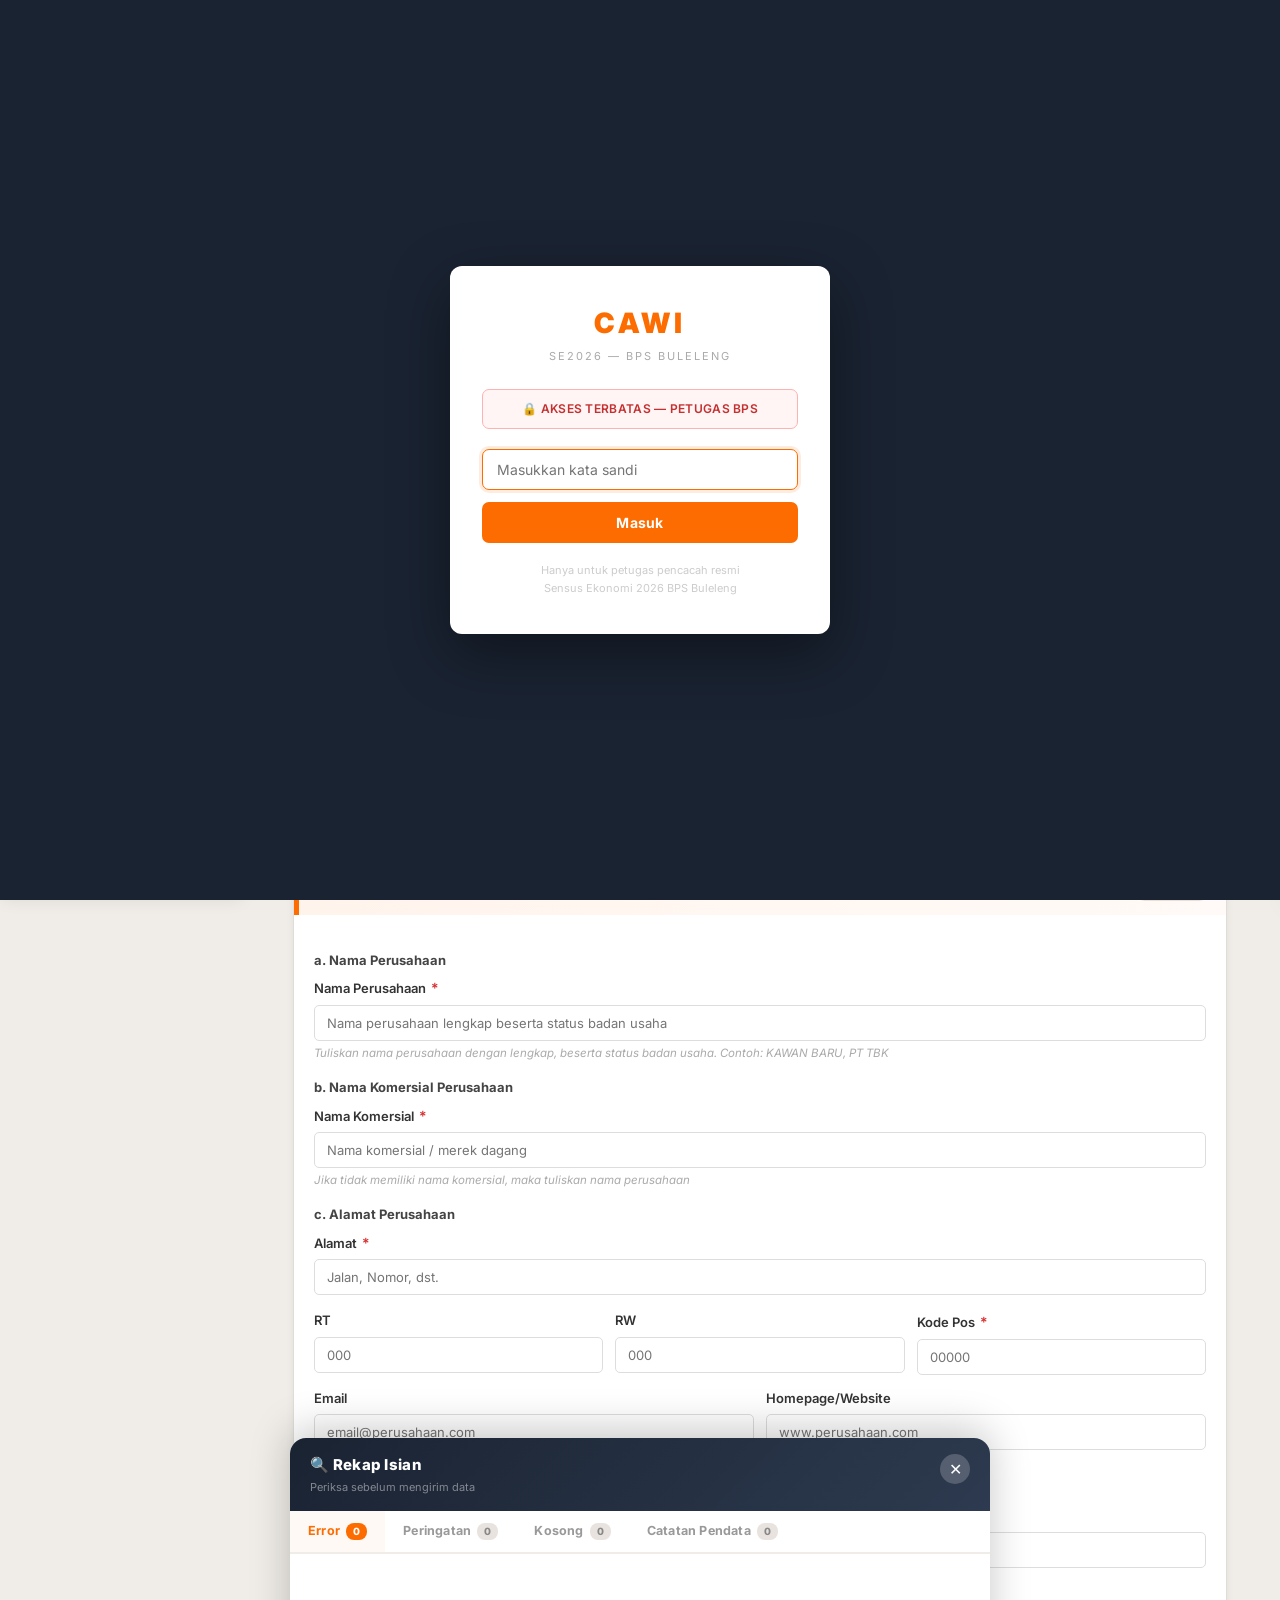
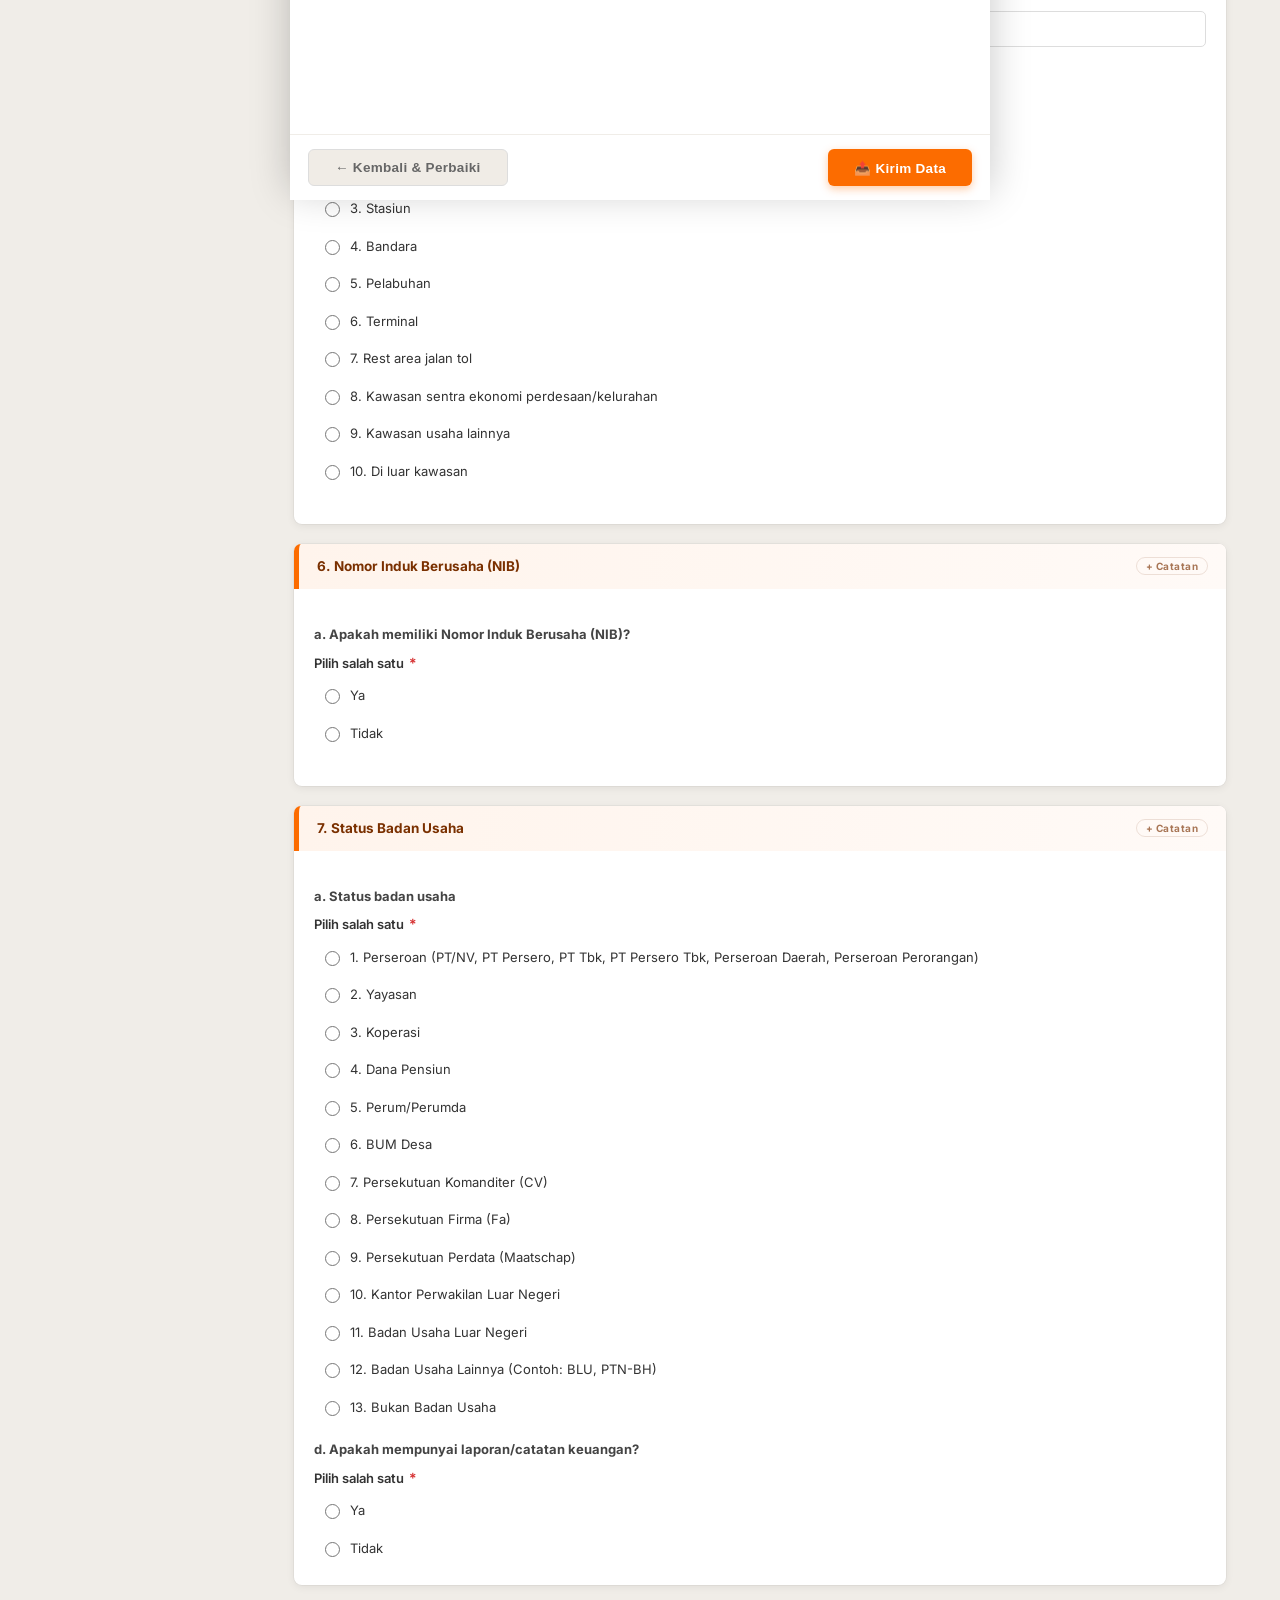
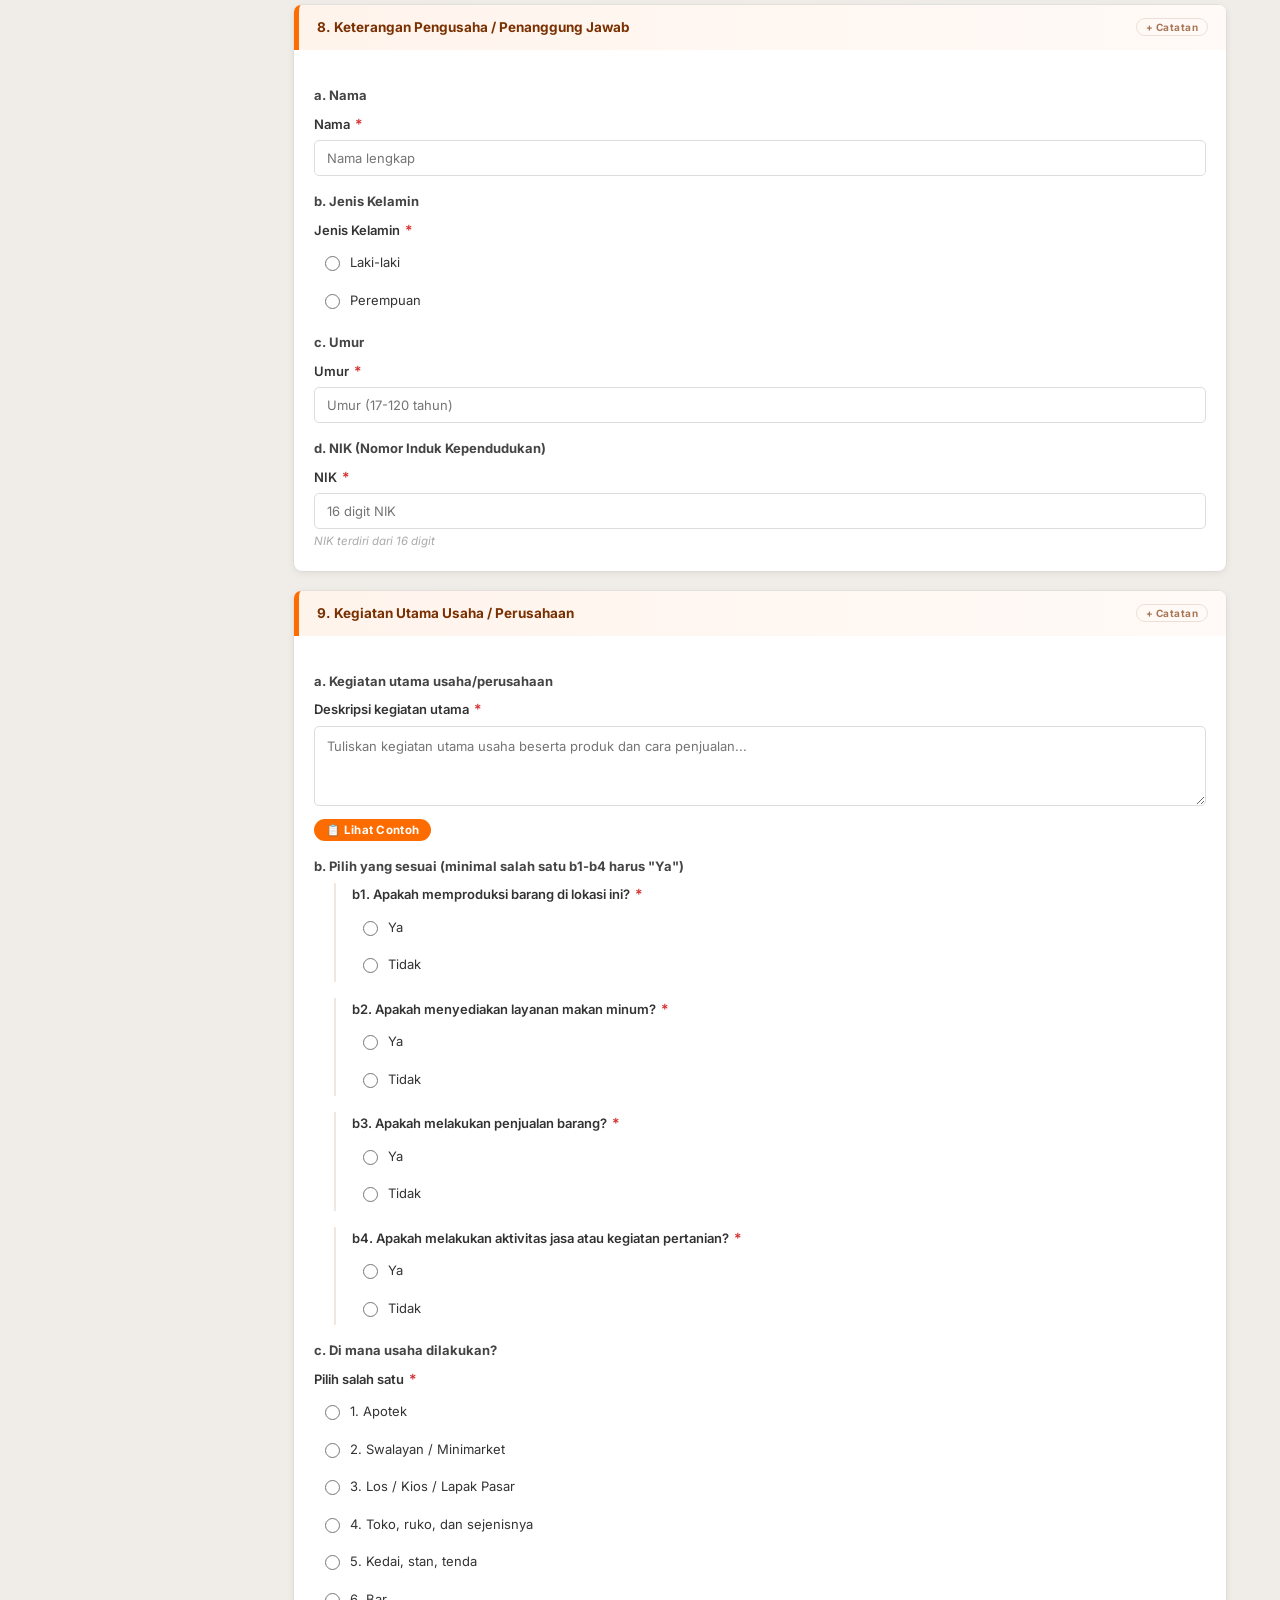
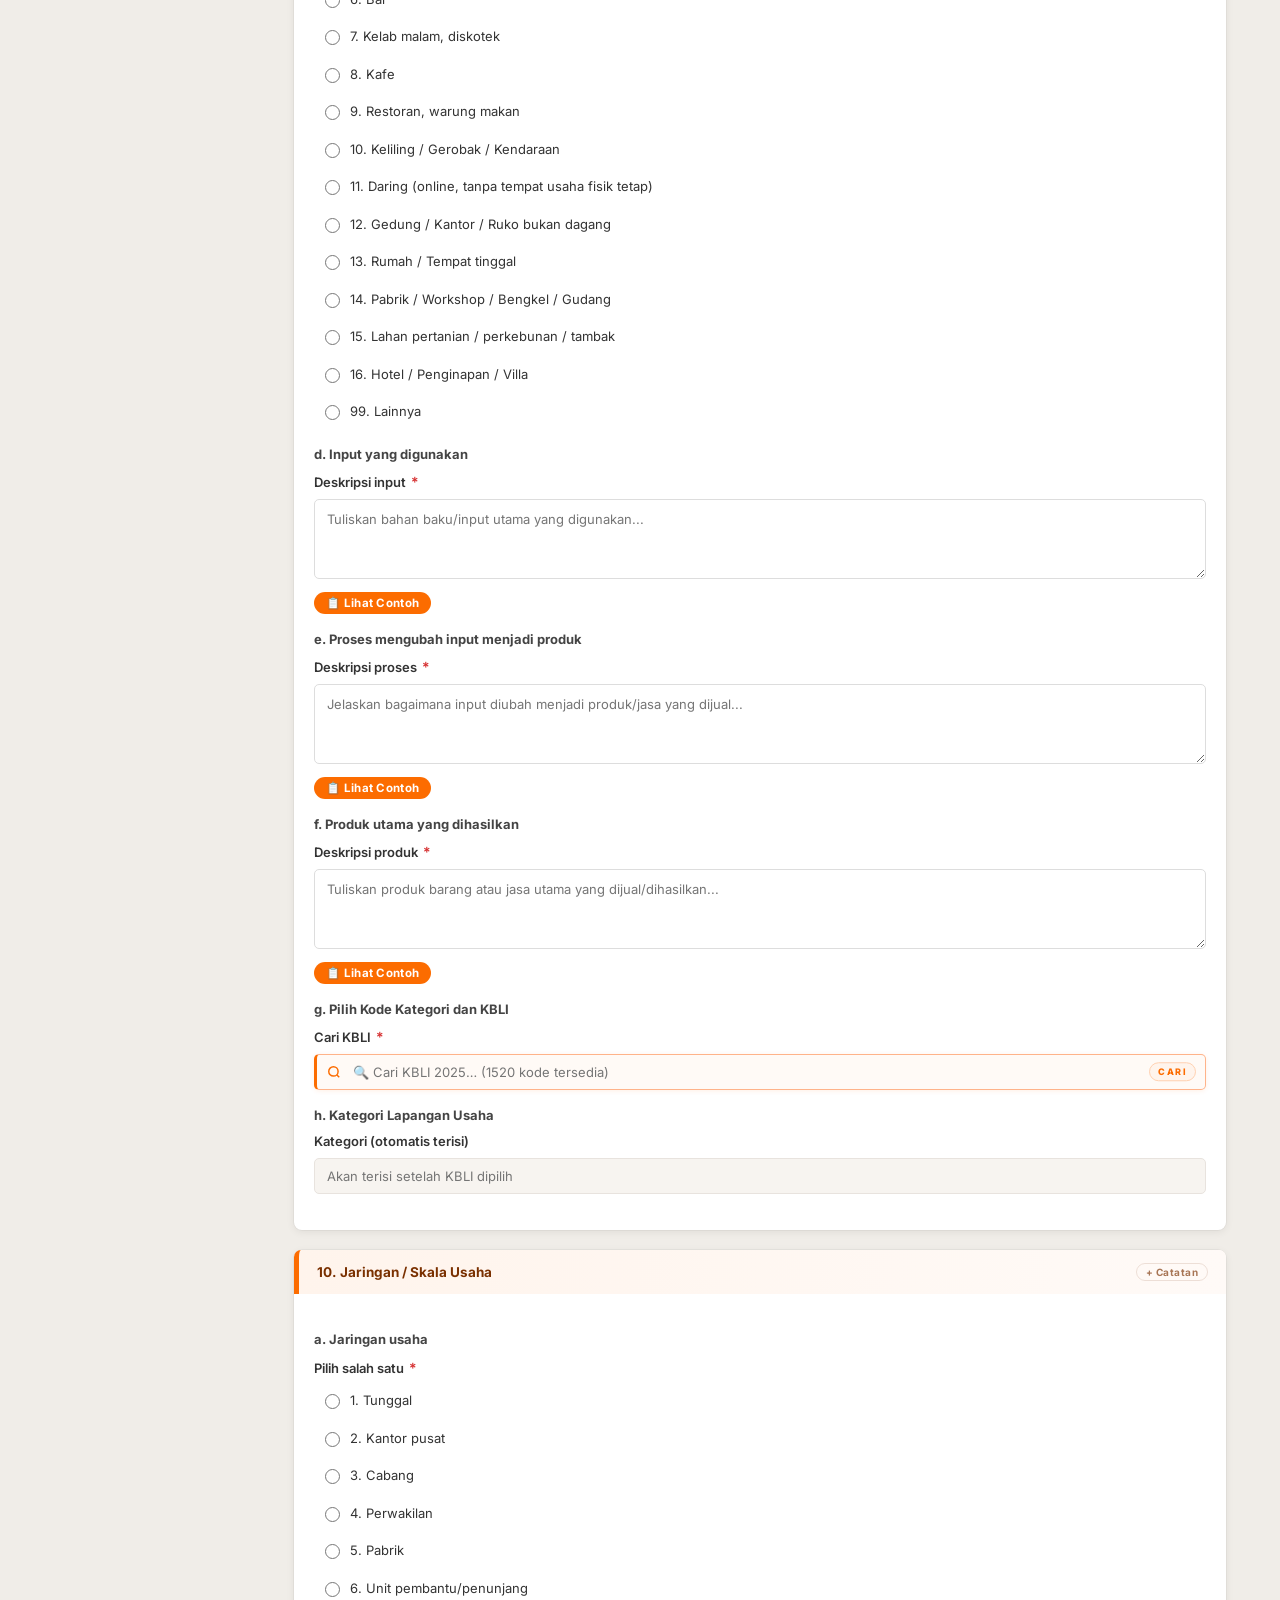
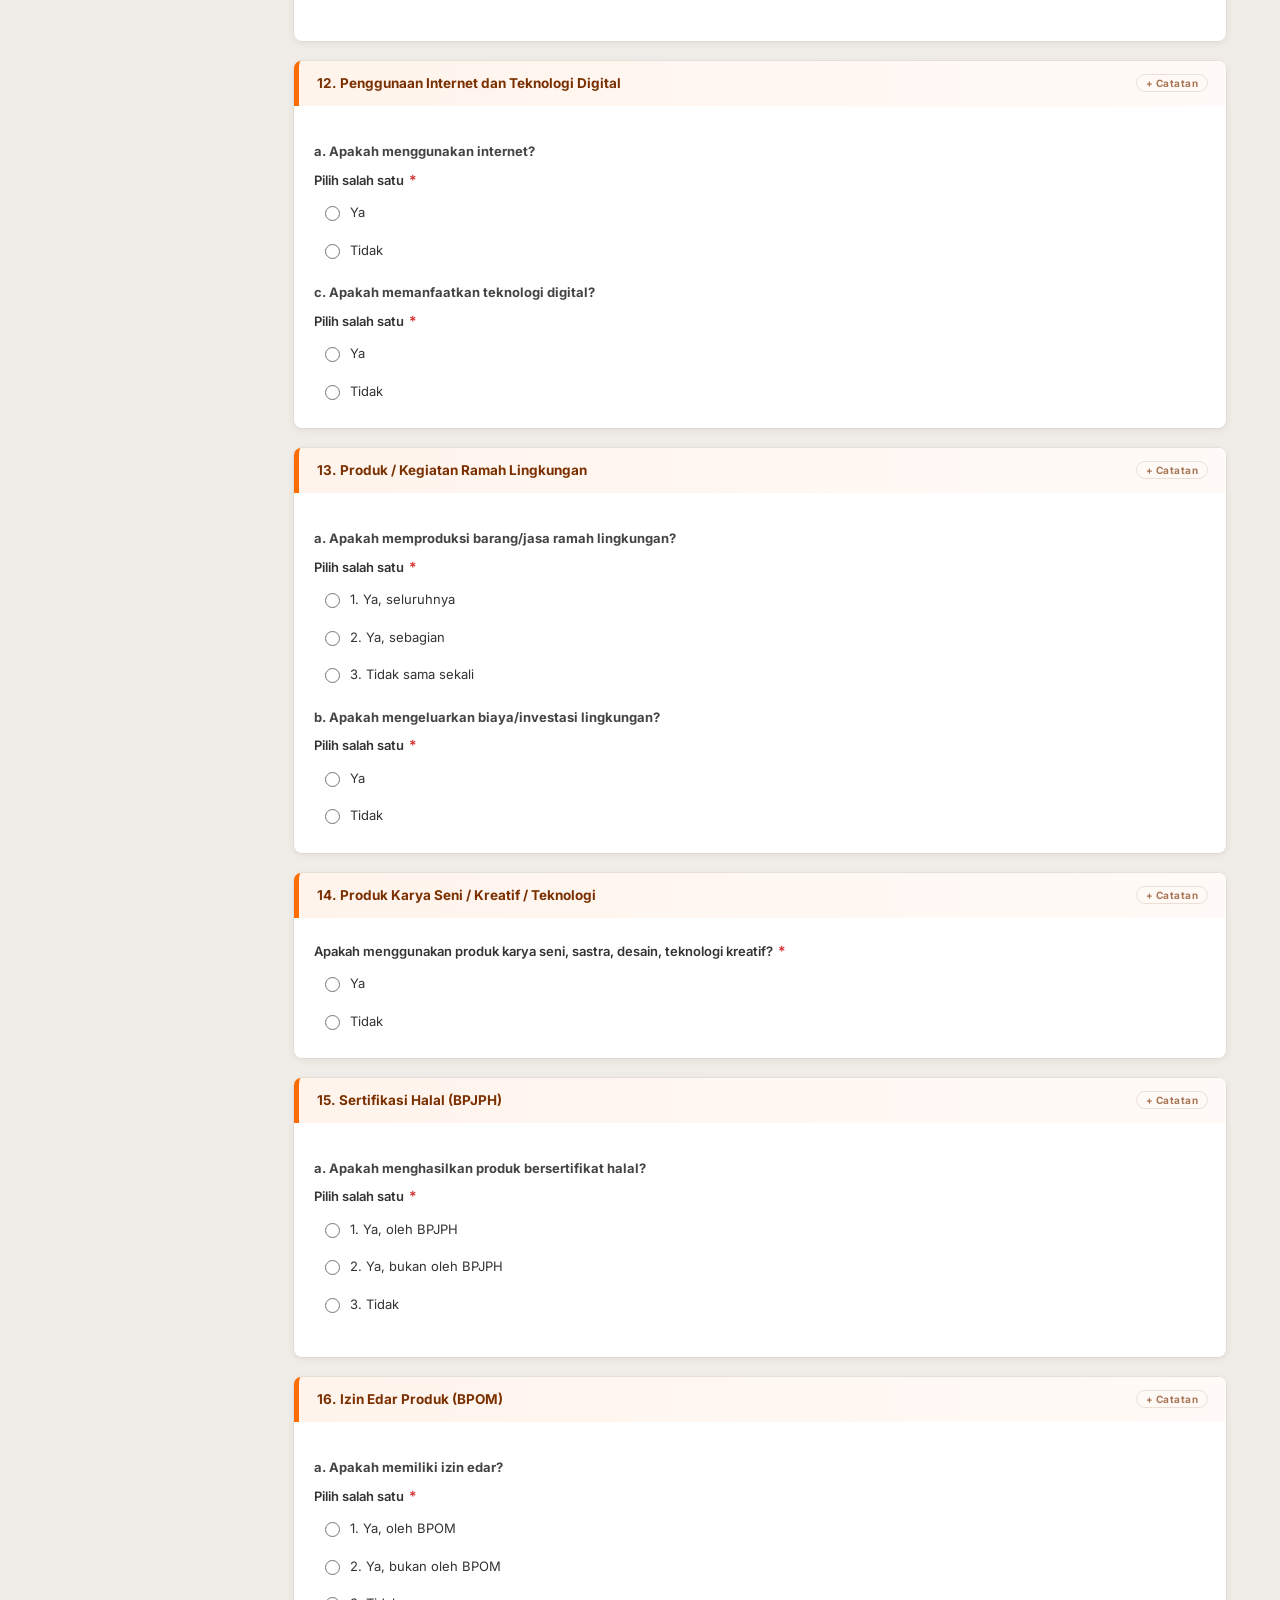
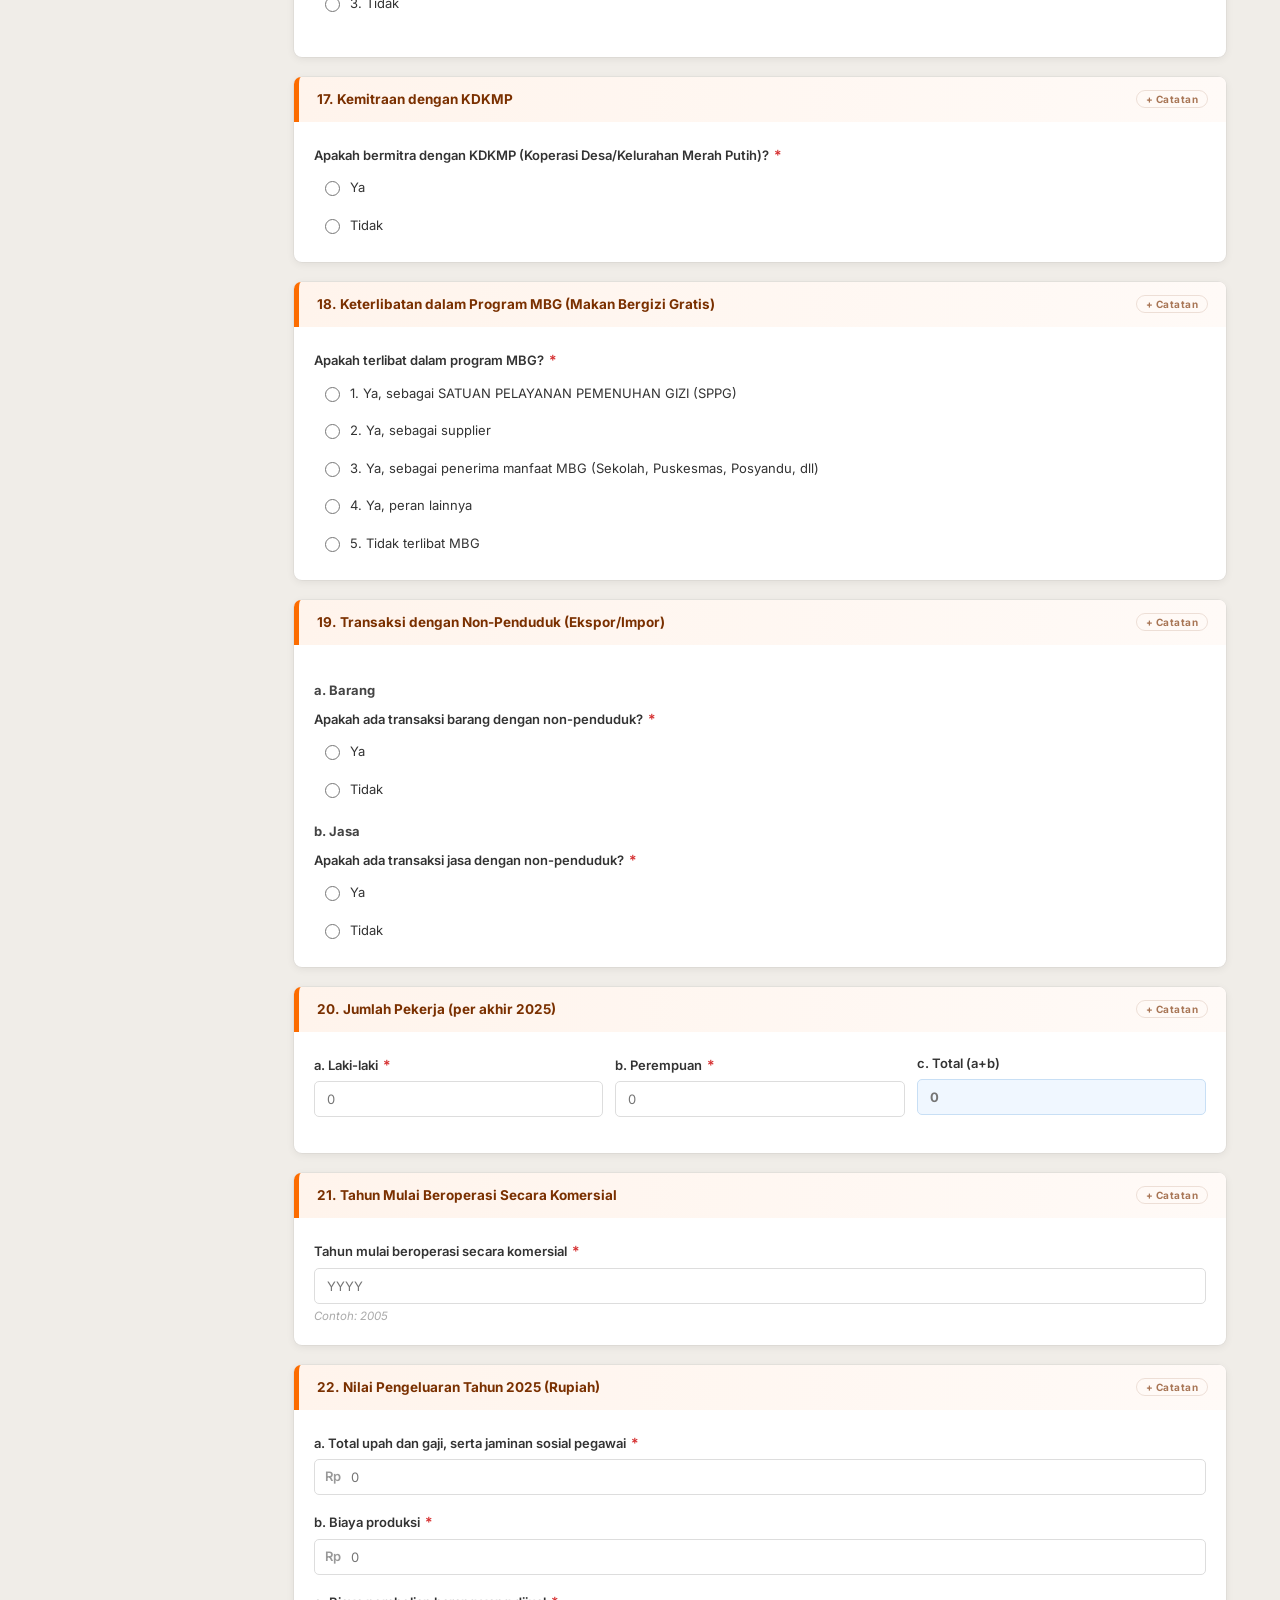
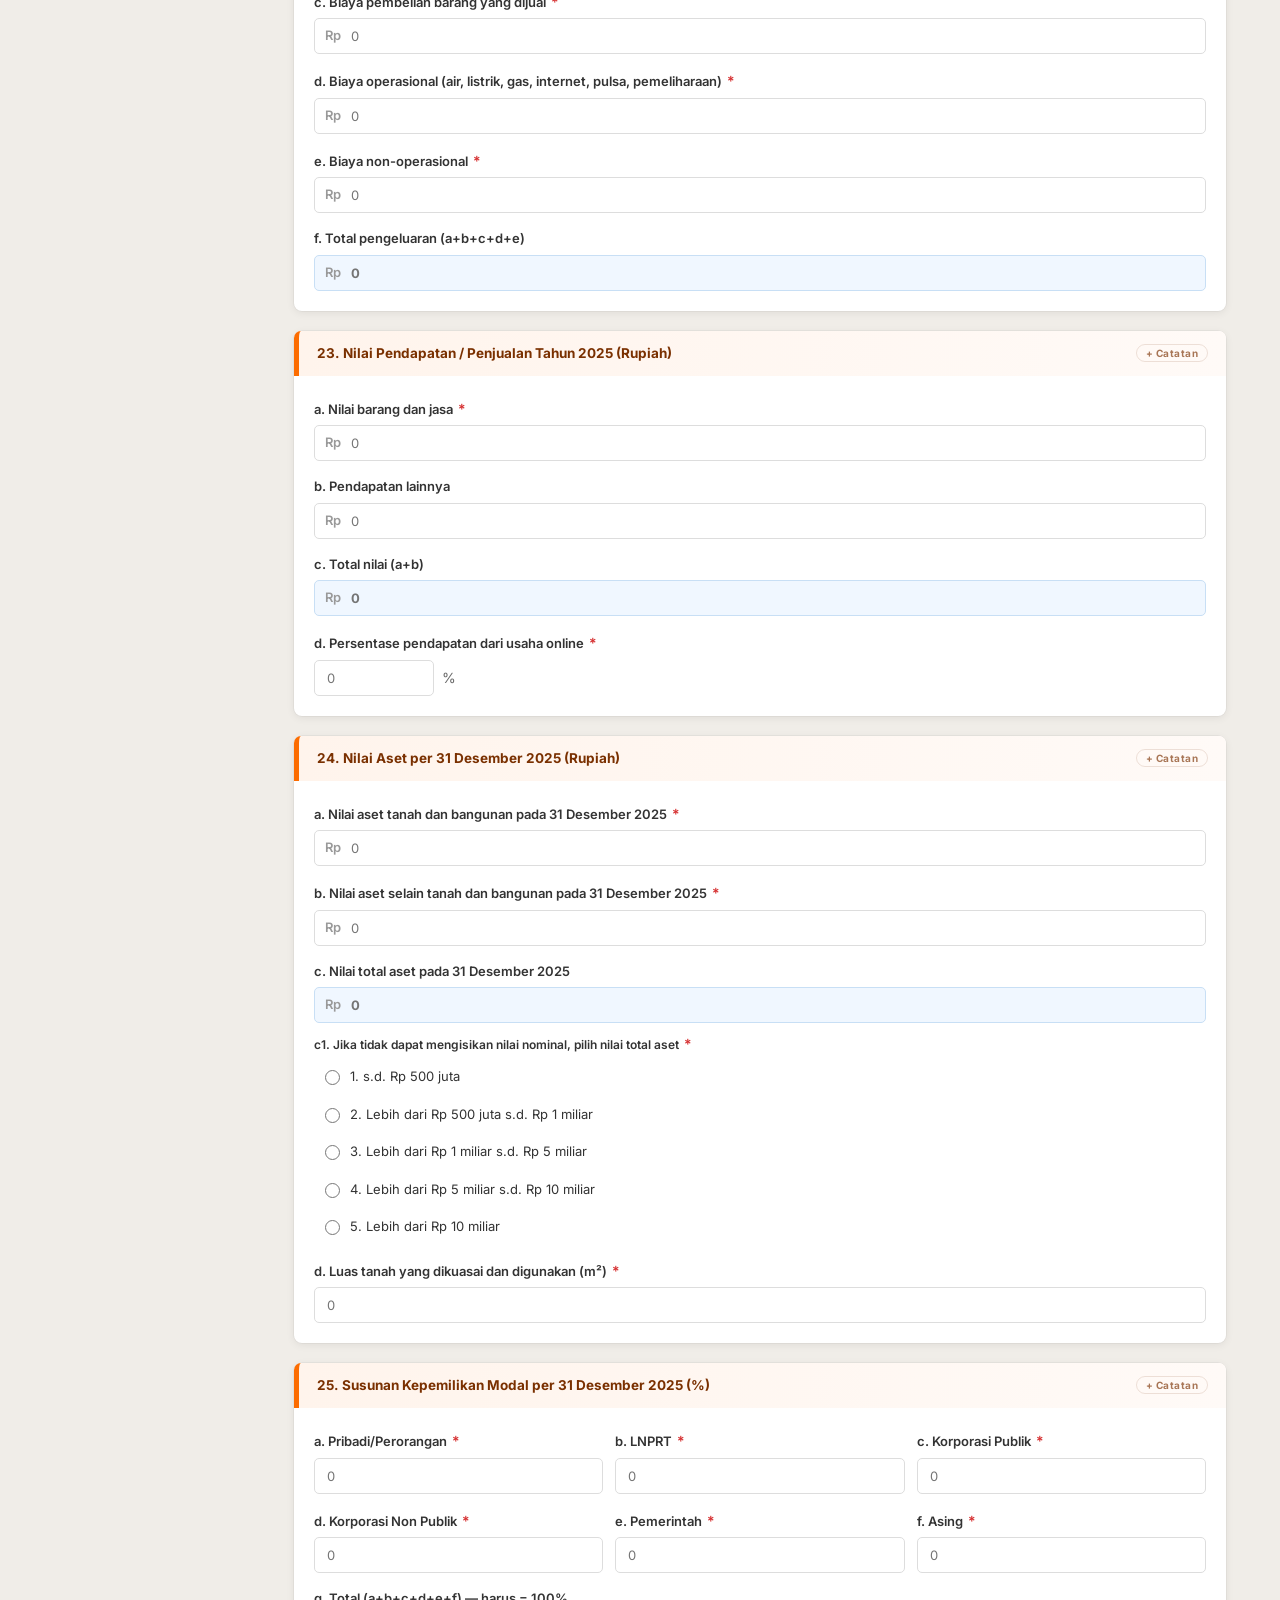
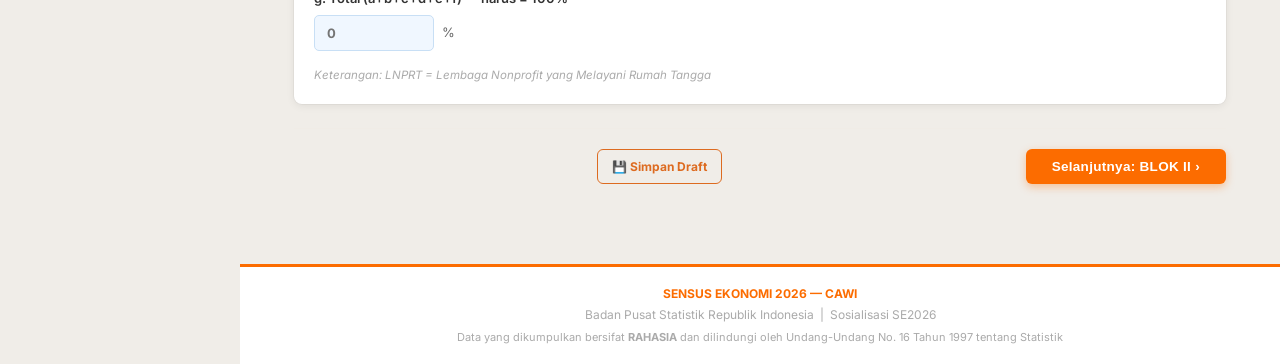
==== commit 07d25579: "Add submit actions, leave guard modal, and enhance draft management functionality" ====
--- a/index.html
+++ b/index.html
@@ -44,7 +44,7 @@
   <div class="mobile-topbar-actions">
     <button class="mobile-action-btn" onclick="togglePetunjuk()">? Petunjuk</button>
     <button class="mobile-action-btn" onclick="showRecap()">&#128269; Rekap</button>
-    <button class="mobile-action-btn" onclick="logoutKuesioner()" style="color:#c53030">&#128274; Keluar</button>
+    <button class="mobile-action-btn" onclick="guardedNav(logoutKuesioner)" style="color:#c53030">&#128274; Keluar</button>
   </div>
 </div>
 
@@ -101,10 +101,13 @@
     <button class="sidebar-btn" onclick="showRecap()">
       <span class="sidebar-btn-icon">&#128269;</span> Rekap &amp; Periksa
     </button>
-    <button class="sidebar-btn" onclick="window.open('daftar.html','_blank')">
+    <button class="sidebar-btn" id="sidebarDraftBtn" onclick="saveAsDraft()">
+      <span class="sidebar-btn-icon">&#128190;</span> Simpan Draft
+    </button>
+    <button class="sidebar-btn" onclick="guardedNav('daftar.html', true)">
       <span class="sidebar-btn-icon">&#128196;</span> Daftar Entri
     </button>
-    <button class="sidebar-btn" onclick="logoutKuesioner()" style="color:#c53030">
+    <button class="sidebar-btn" onclick="guardedNav(logoutKuesioner)" style="color:#c53030">
       <span class="sidebar-btn-icon">&#128274;</span> Keluar
     </button>
   </div>
@@ -1082,6 +1085,7 @@
 
   <div class="nav-actions">
     <div></div>
+    <button type="button" class="btn-nav-draft" onclick="saveAsDraft()">&#128190; Simpan Draft</button>
     <button class="btn btn-primary" onclick="goBlok(2)">Selanjutnya: BLOK II &rsaquo;</button>
   </div>
 </div><!-- end blok1 -->
@@ -1168,6 +1172,7 @@
 
   <div class="nav-actions">
     <button class="btn btn-secondary" onclick="goBlok(1)">&lsaquo; Kembali: BLOK I</button>
+    <button type="button" class="btn-nav-draft" onclick="saveAsDraft()">&#128190; Simpan Draft</button>
     <button class="btn btn-primary" onclick="goBlok(3)">Selanjutnya: BLOK III &rsaquo;</button>
   </div>
 </div><!-- end blok2 -->
@@ -1241,11 +1246,12 @@
 
       <div id="submitAlert" class="alert alert-error hidden" style="margin-top:14px"></div>
 
-      <div style="margin-top:24px;text-align:center">
-        <p style="font-size:12px;color:#aaa;margin-bottom:12px">Dengan menekan tombol KIRIM, Anda menyatakan bahwa data yang diisikan adalah benar dan dapat dipertanggungjawabkan.</p>
-        <button class="btn btn-primary" id="submitBtn" onclick="showRecap()" style="padding:14px 60px;font-size:16px;letter-spacing:1px;border-radius:8px;box-shadow:0 4px 20px rgba(252,108,0,.45)">
-          &#128228; &nbsp;KIRIM / SUBMIT
-        </button>
+      <div style="margin-top:20px">
+        <div class="submit-actions">
+          <button id="saveDraftBtn" type="button" class="btn-draft-inline" onclick="saveAsDraft()">&#128190; Simpan Draft</button>
+          <button class="btn btn-primary btn-submit-compact" id="submitBtn" onclick="showRecap()">&#128228; KIRIM / SUBMIT</button>
+        </div>
+        <p class="submit-note">Dengan menekan KIRIM, Anda menyatakan data yang diisikan adalah benar dan dapat dipertanggungjawabkan.</p>
       </div>
 
     </div>
@@ -1253,6 +1259,7 @@
 
   <div class="nav-actions">
     <button class="btn btn-secondary" onclick="goBlok(2)">&lsaquo; Kembali: BLOK II</button>
+    <button type="button" class="btn-nav-draft" onclick="saveAsDraft()">&#128190; Simpan Draft</button>
     <div></div>
   </div>
 </div><!-- end blok3 -->
@@ -1370,6 +1377,17 @@
   <div style="max-width:700px;display:flex;align-items:center;gap:14px;flex-wrap:wrap">
     <span style="font-size:13px;flex:1;min-width:200px">&#9998; <strong>Mode Edit</strong> — periksa dan ubah data, lalu kirim. Pengiriman akan <strong>menimpa rekaman asli</strong>.</span>
     <button onclick="cancelEditMode()" style="background:rgba(255,255,255,.15);color:#fff;border:1px solid rgba(255,255,255,.3);padding:7px 14px;border-radius:6px;cursor:pointer;font-size:13px;font-weight:700;font-family:inherit">&#10005; Batal</button>
+  </div>
+</div>
+<!-- LEAVE GUARD MODAL -->
+<div class="modal-overlay" id="leaveGuardOverlay" onclick="leaveGuardCancel()"></div>
+<div class="leave-guard-modal" id="leaveGuardModal">
+  <div class="leave-guard-title">&#128190; Simpan progress sebelum keluar?</div>
+  <div class="leave-guard-sub">Isian form belum disimpan sebagai draft. Simpan dulu agar bisa dilanjutkan nanti dari halaman Daftar.</div>
+  <div class="leave-guard-btns">
+    <button class="btn-save" onclick="leaveGuardSave()">&#128190; Simpan Draft &amp; Keluar</button>
+    <button class="btn-leave" onclick="leaveGuardGo()">Keluar Tanpa Simpan</button>
+    <button class="btn-cancel" onclick="leaveGuardCancel()">Batal, Tetap di Sini</button>
   </div>
 </div>
 <script src="js/config.js"></script>
--- a/css/index.css
+++ b/css/index.css
@@ -296,6 +296,27 @@
 .ac-drop{position:absolute;top:calc(100% + 2px);left:0;right:0;background:#fff;border:1.5px solid #fc6c00;
   border-radius:0 0 8px 8px;max-height:240px;overflow-y:auto;z-index:200;
   box-shadow:0 8px 24px rgba(0,0,0,.15);display:none}
+/* ====== SUBMIT ACTIONS ====== */
+.submit-actions{display:flex;align-items:center;justify-content:center;gap:10px;margin-top:20px;flex-wrap:wrap}
+.btn-submit-compact{padding:11px 32px;font-size:14px}
+.btn-draft-inline{background:#fff;border:1.5px solid #dd6b20;color:#dd6b20;padding:11px 20px;border-radius:6px;font-size:13px;font-weight:700;cursor:pointer;font-family:inherit;transition:all .2s}
+.btn-draft-inline:hover{background:#fff5eb;border-color:#c05621}
+.submit-note{font-size:11.5px;color:#bbb;text-align:center;margin-top:10px;line-height:1.6;max-width:480px;margin-left:auto;margin-right:auto}
+/* ====== NAV DRAFT BUTTON ====== */
+.btn-nav-draft{background:transparent;border:1.5px solid #dd6b20;color:#dd6b20;padding:7px 14px;border-radius:6px;font-size:12px;font-weight:700;cursor:pointer;font-family:inherit;transition:all .2s;display:flex;align-items:center;gap:6px;white-space:nowrap}
+.btn-nav-draft:hover{background:#fff5eb}
+/* ====== LEAVE GUARD MODAL ====== */
+.leave-guard-modal{position:fixed;top:50%;left:50%;transform:translate(-50%,-60%);width:min(400px,calc(100vw - 32px));background:#fff;border-radius:12px;padding:28px 24px;z-index:420;box-shadow:0 20px 60px rgba(0,0,0,.3);transition:transform .25s ease,opacity .25s ease;opacity:0;pointer-events:none}
+.leave-guard-modal.open{transform:translate(-50%,-50%);opacity:1;pointer-events:all}
+.leave-guard-title{font-size:15px;font-weight:800;color:#1a1a1a;margin-bottom:6px}
+.leave-guard-sub{font-size:12.5px;color:#666;line-height:1.6;margin-bottom:20px}
+.leave-guard-btns{display:flex;flex-direction:column;gap:8px}
+.leave-guard-btns .btn-save{background:#dd6b20;color:#fff;border:none;padding:11px 16px;border-radius:7px;font-size:13px;font-weight:700;cursor:pointer;font-family:inherit;transition:background .2s;width:100%;text-align:center}
+.leave-guard-btns .btn-save:hover{background:#c05621}
+.leave-guard-btns .btn-leave{background:#f5f2ee;color:#555;border:1px solid #ddd;padding:10px 16px;border-radius:7px;font-size:13px;font-weight:600;cursor:pointer;font-family:inherit;transition:all .2s;width:100%;text-align:center}
+.leave-guard-btns .btn-leave:hover{background:#e8e2dc}
+.leave-guard-btns .btn-cancel{background:none;color:#aaa;border:none;padding:8px 16px;border-radius:7px;font-size:12.5px;font-weight:600;cursor:pointer;font-family:inherit;transition:all .2s;width:100%;text-align:center}
+.leave-guard-btns .btn-cancel:hover{color:#555}
 .ac-item{padding:10px 14px;cursor:pointer;border-bottom:1px solid #f5f5f5}
 .ac-item:last-child{border-bottom:none}
 .ac-item:hover{background:#fff5ee}
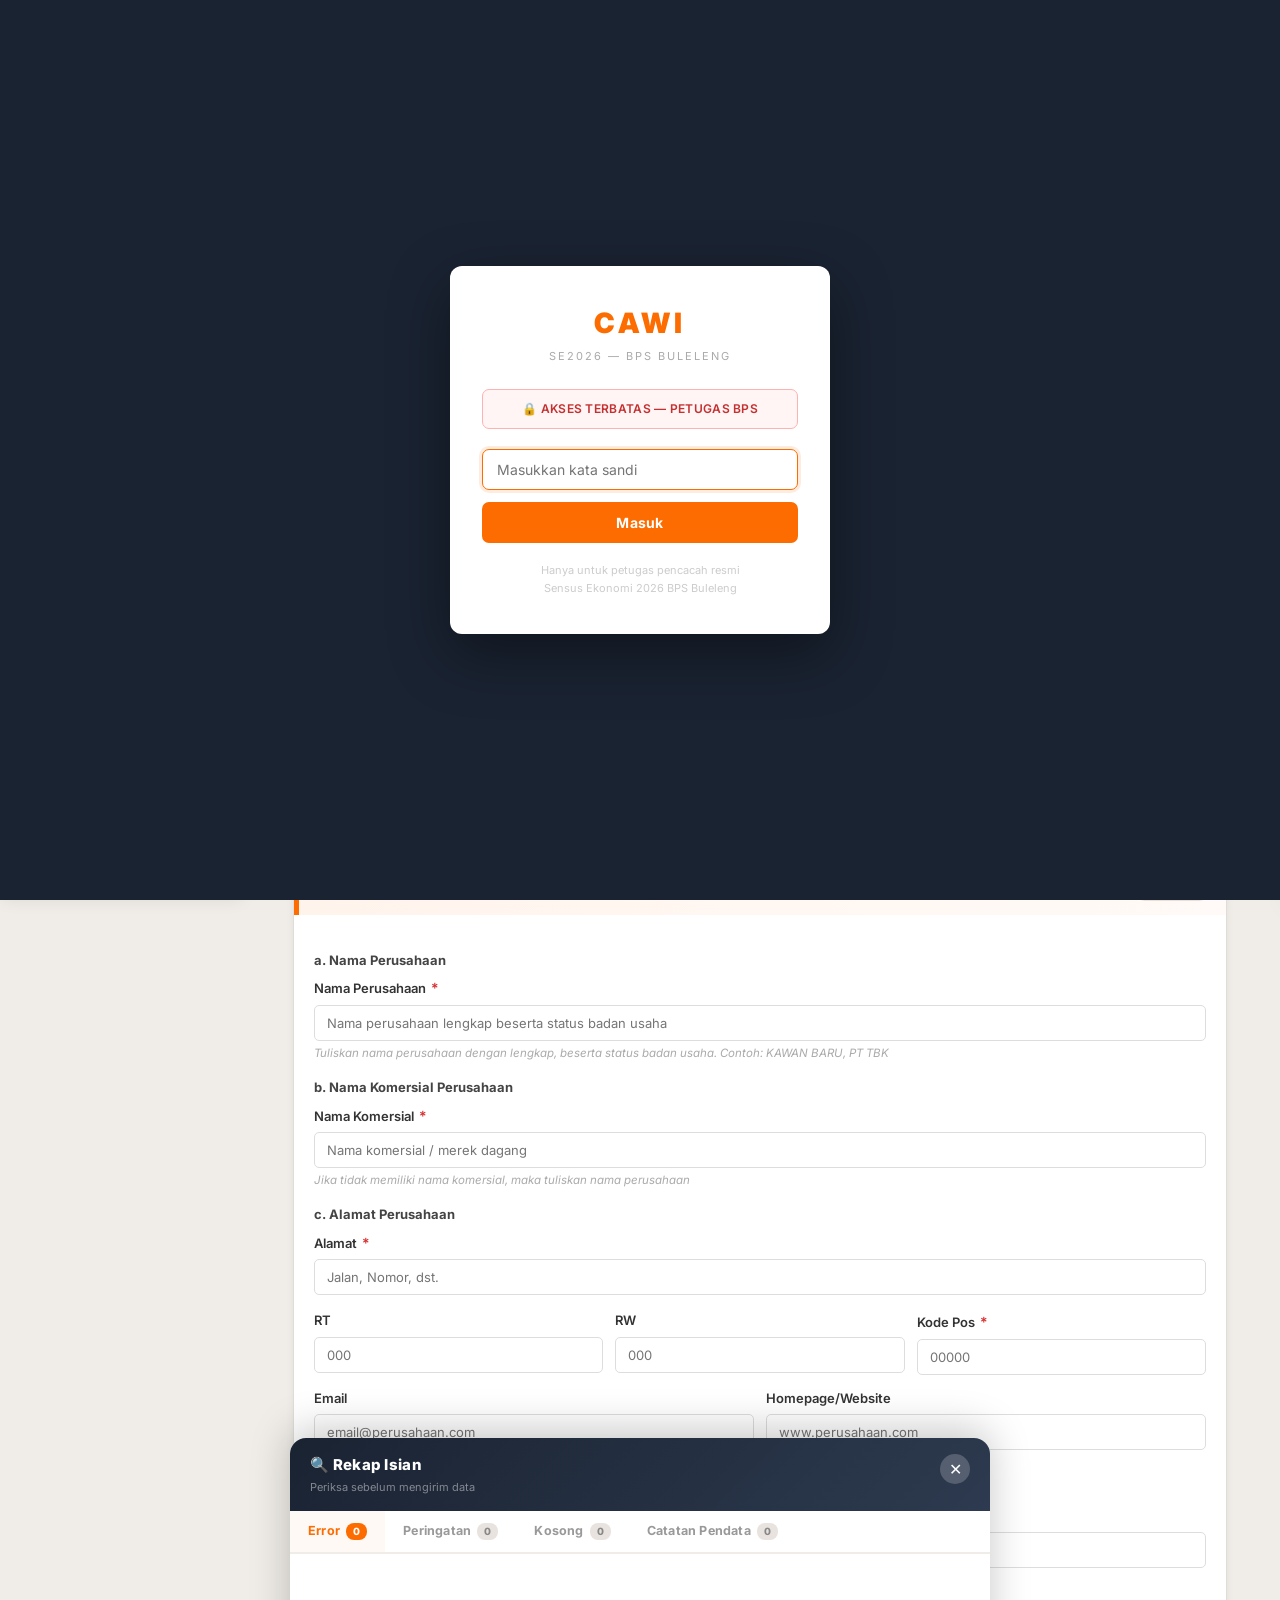
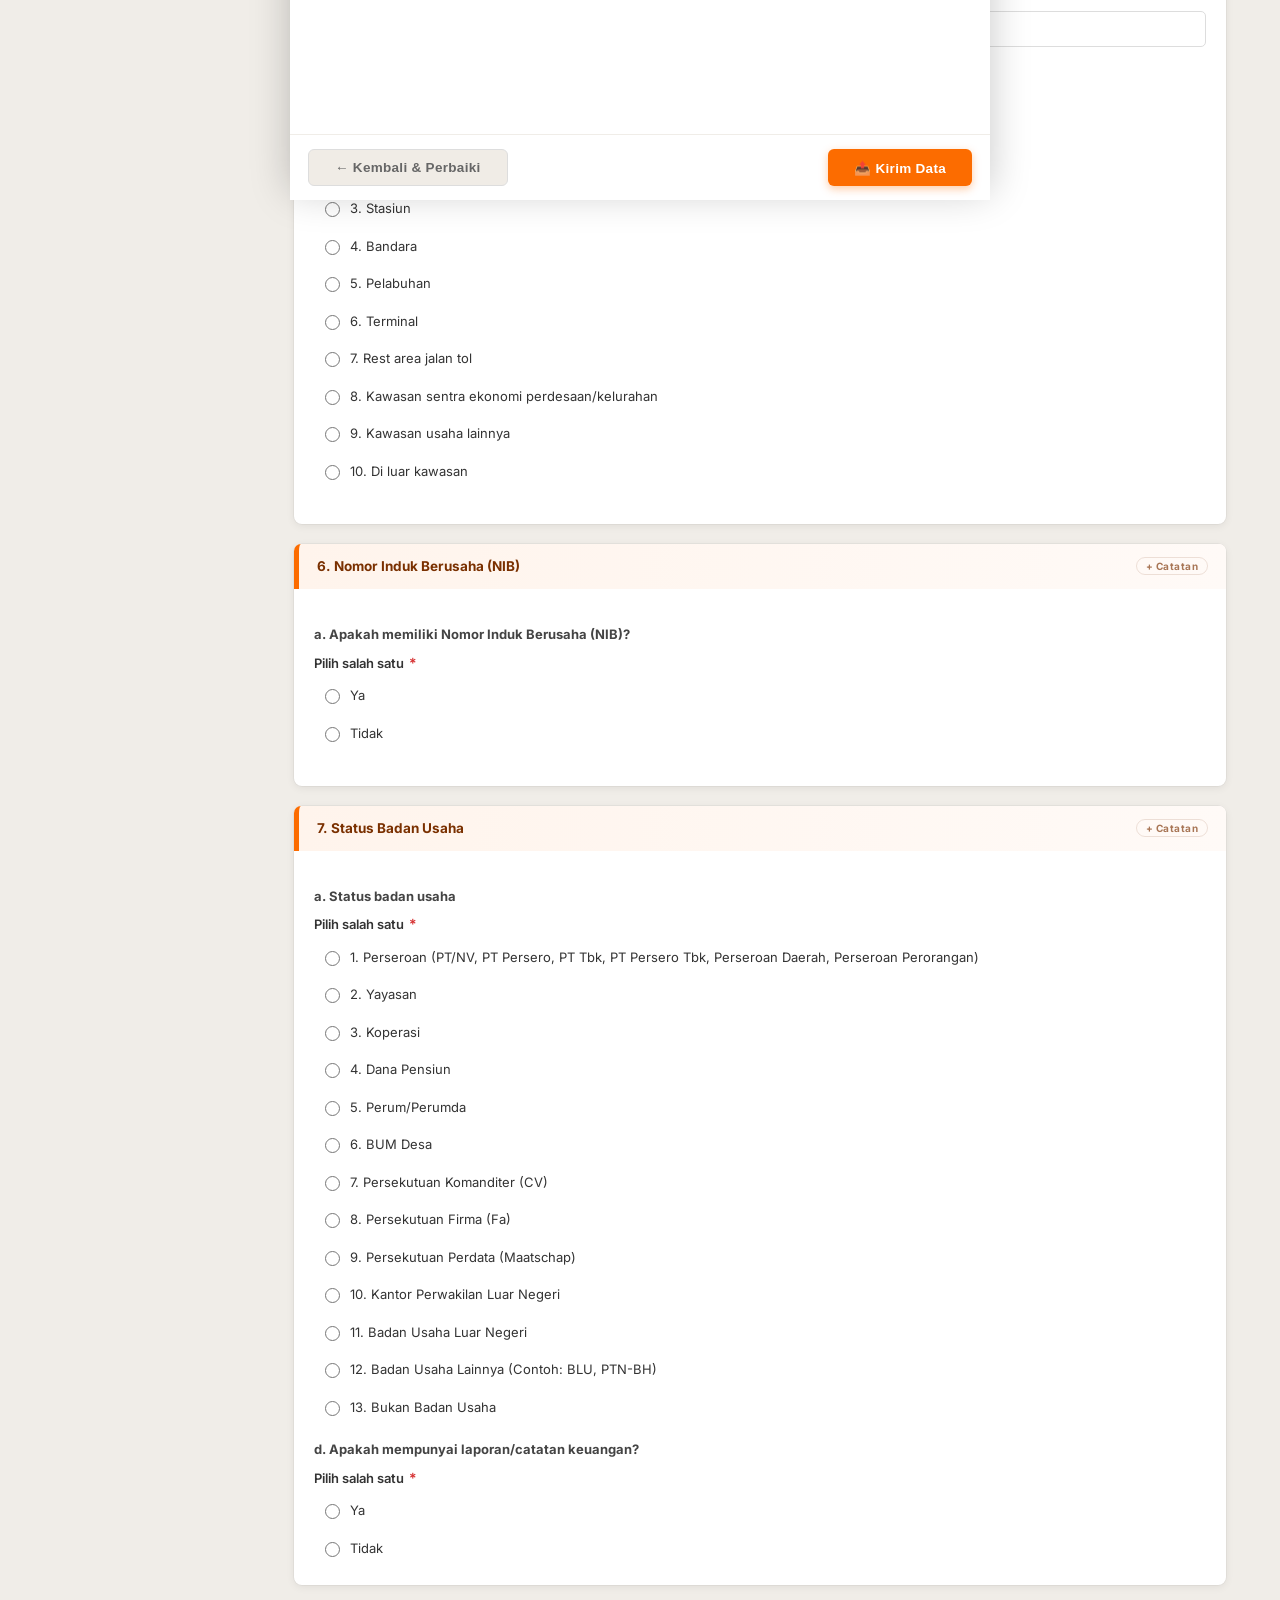
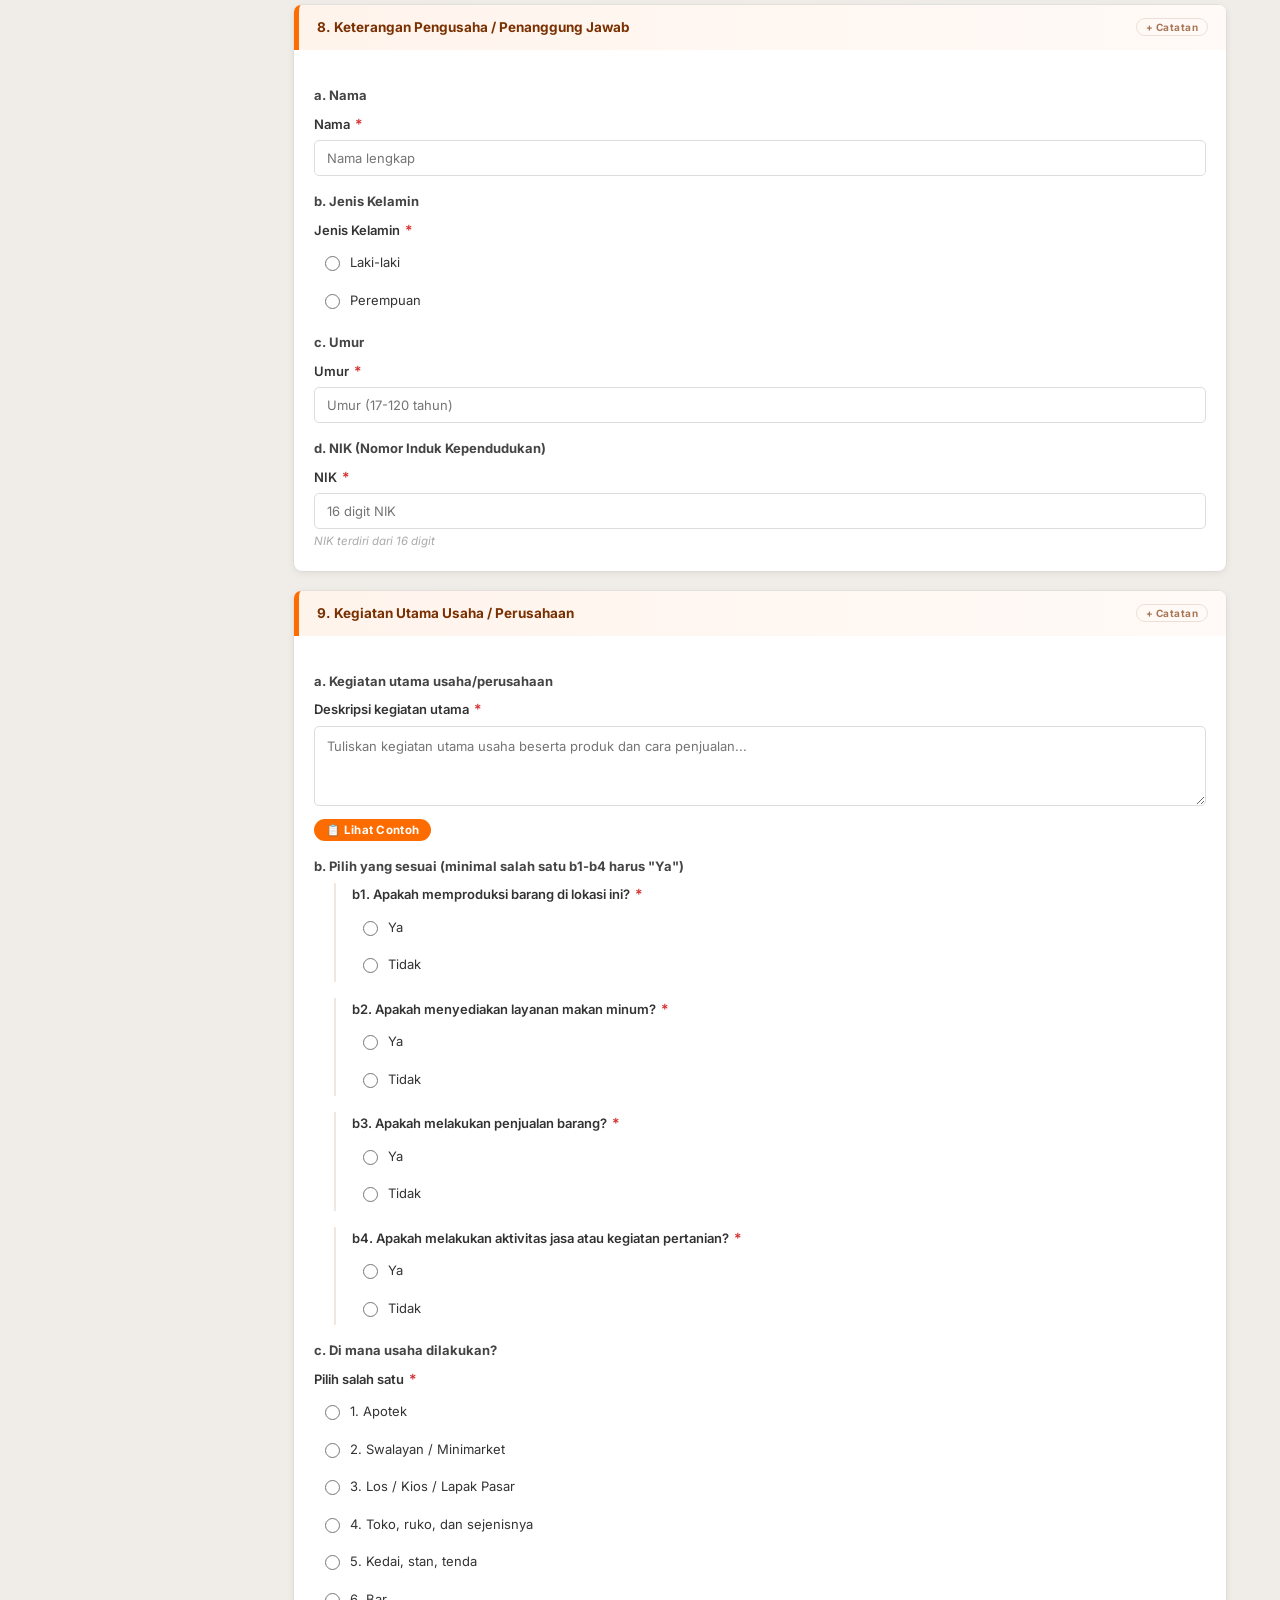
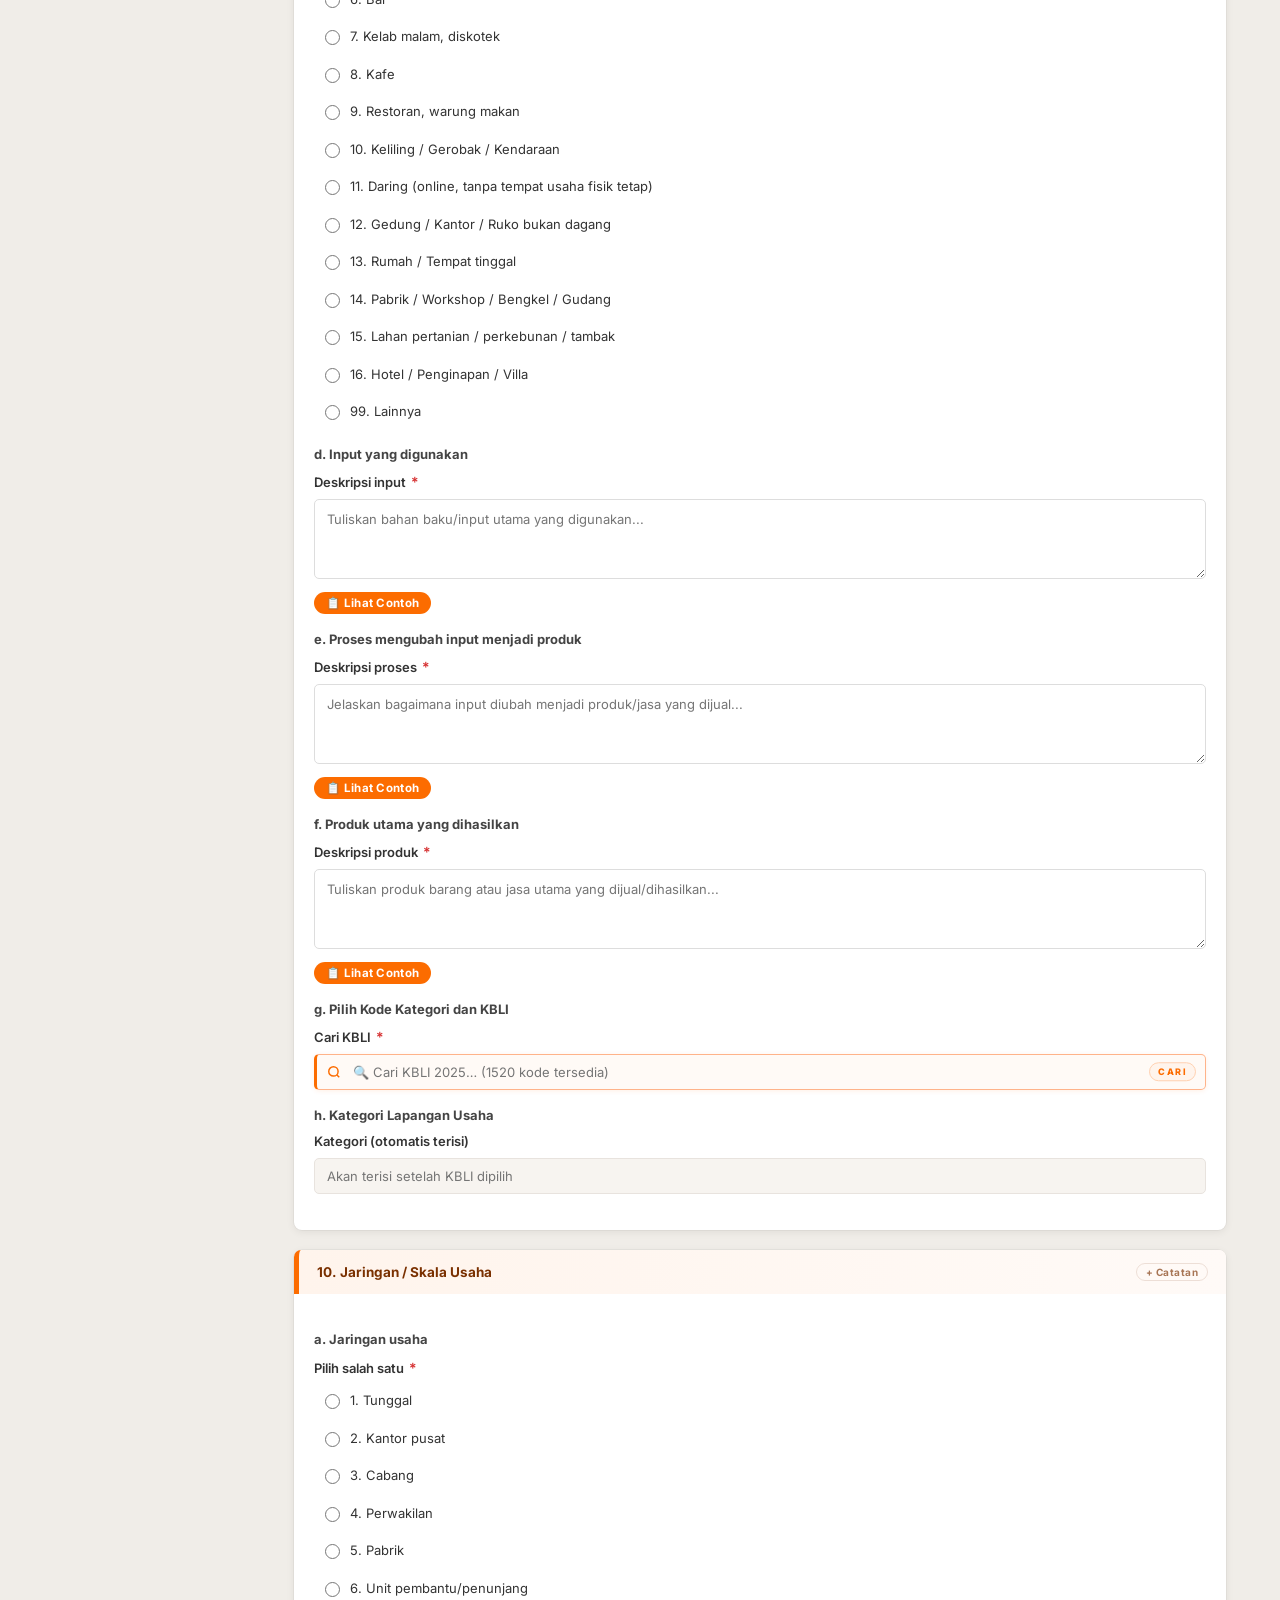
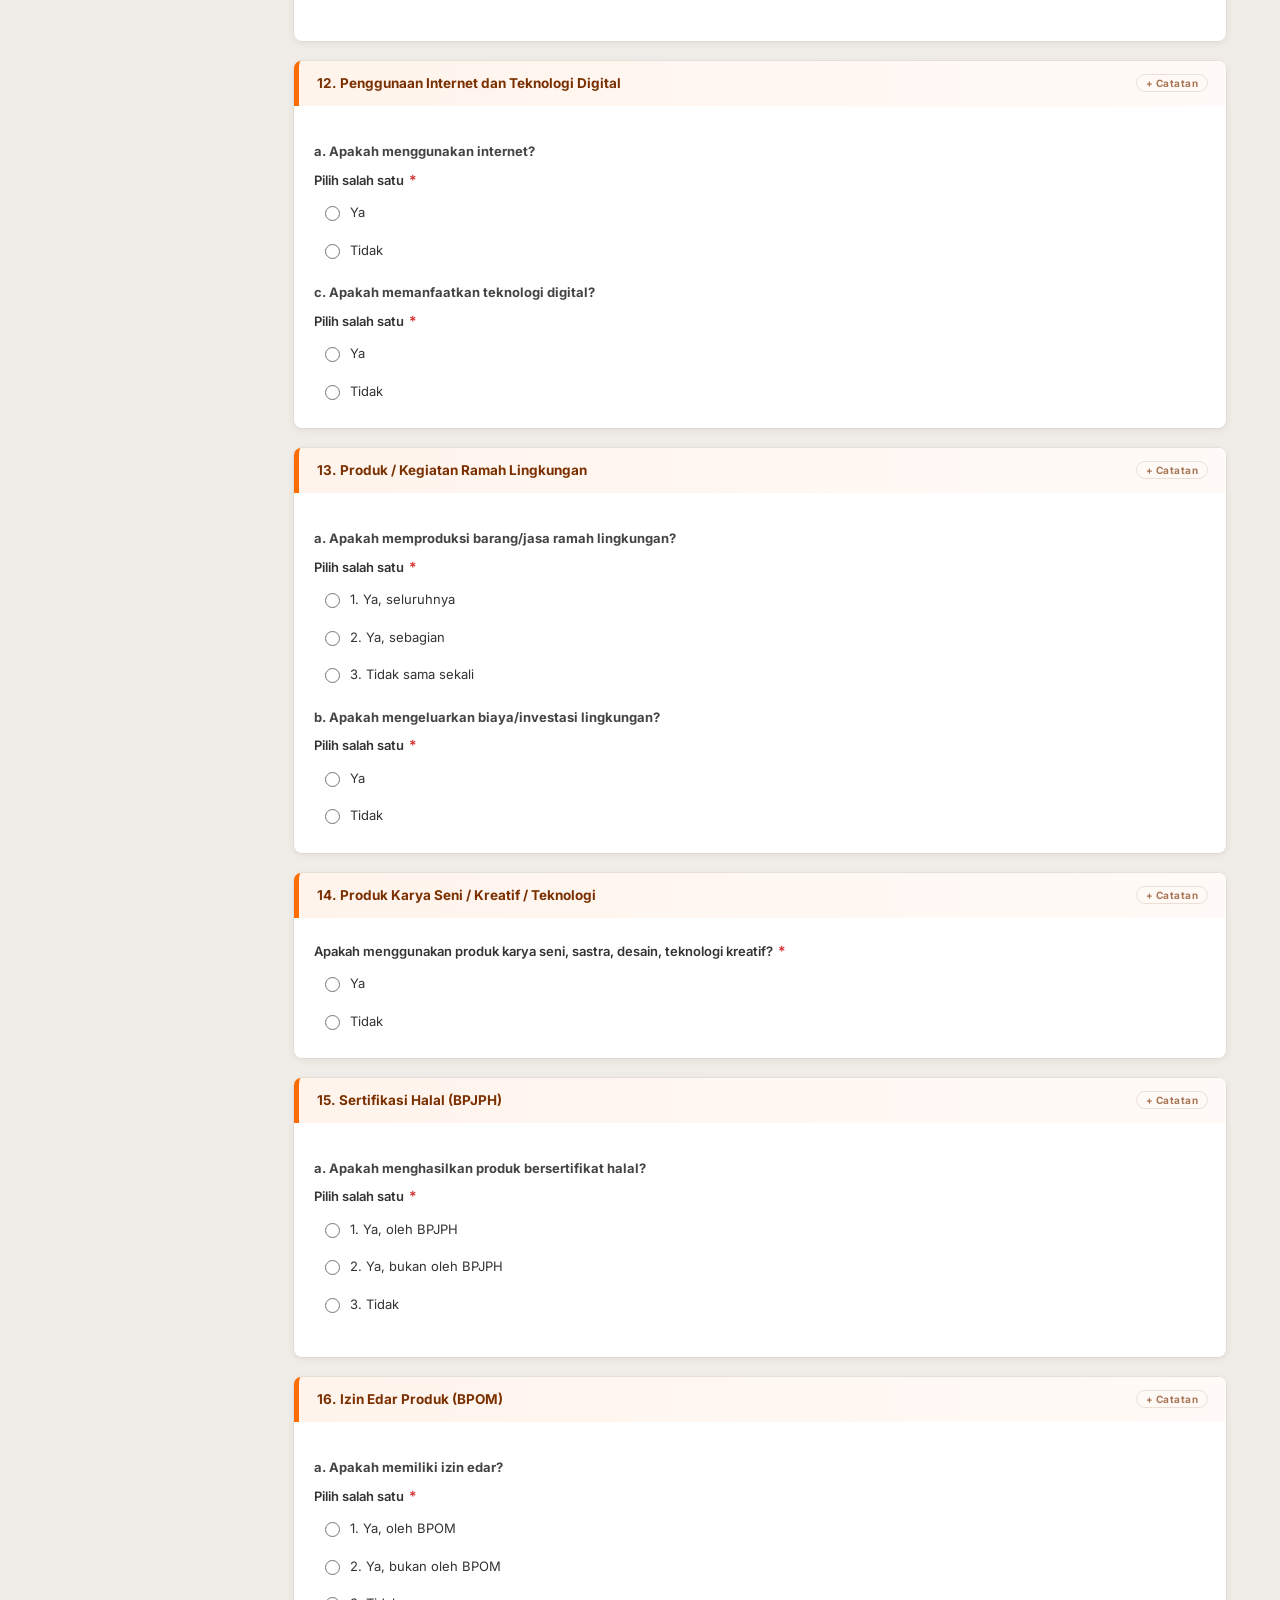
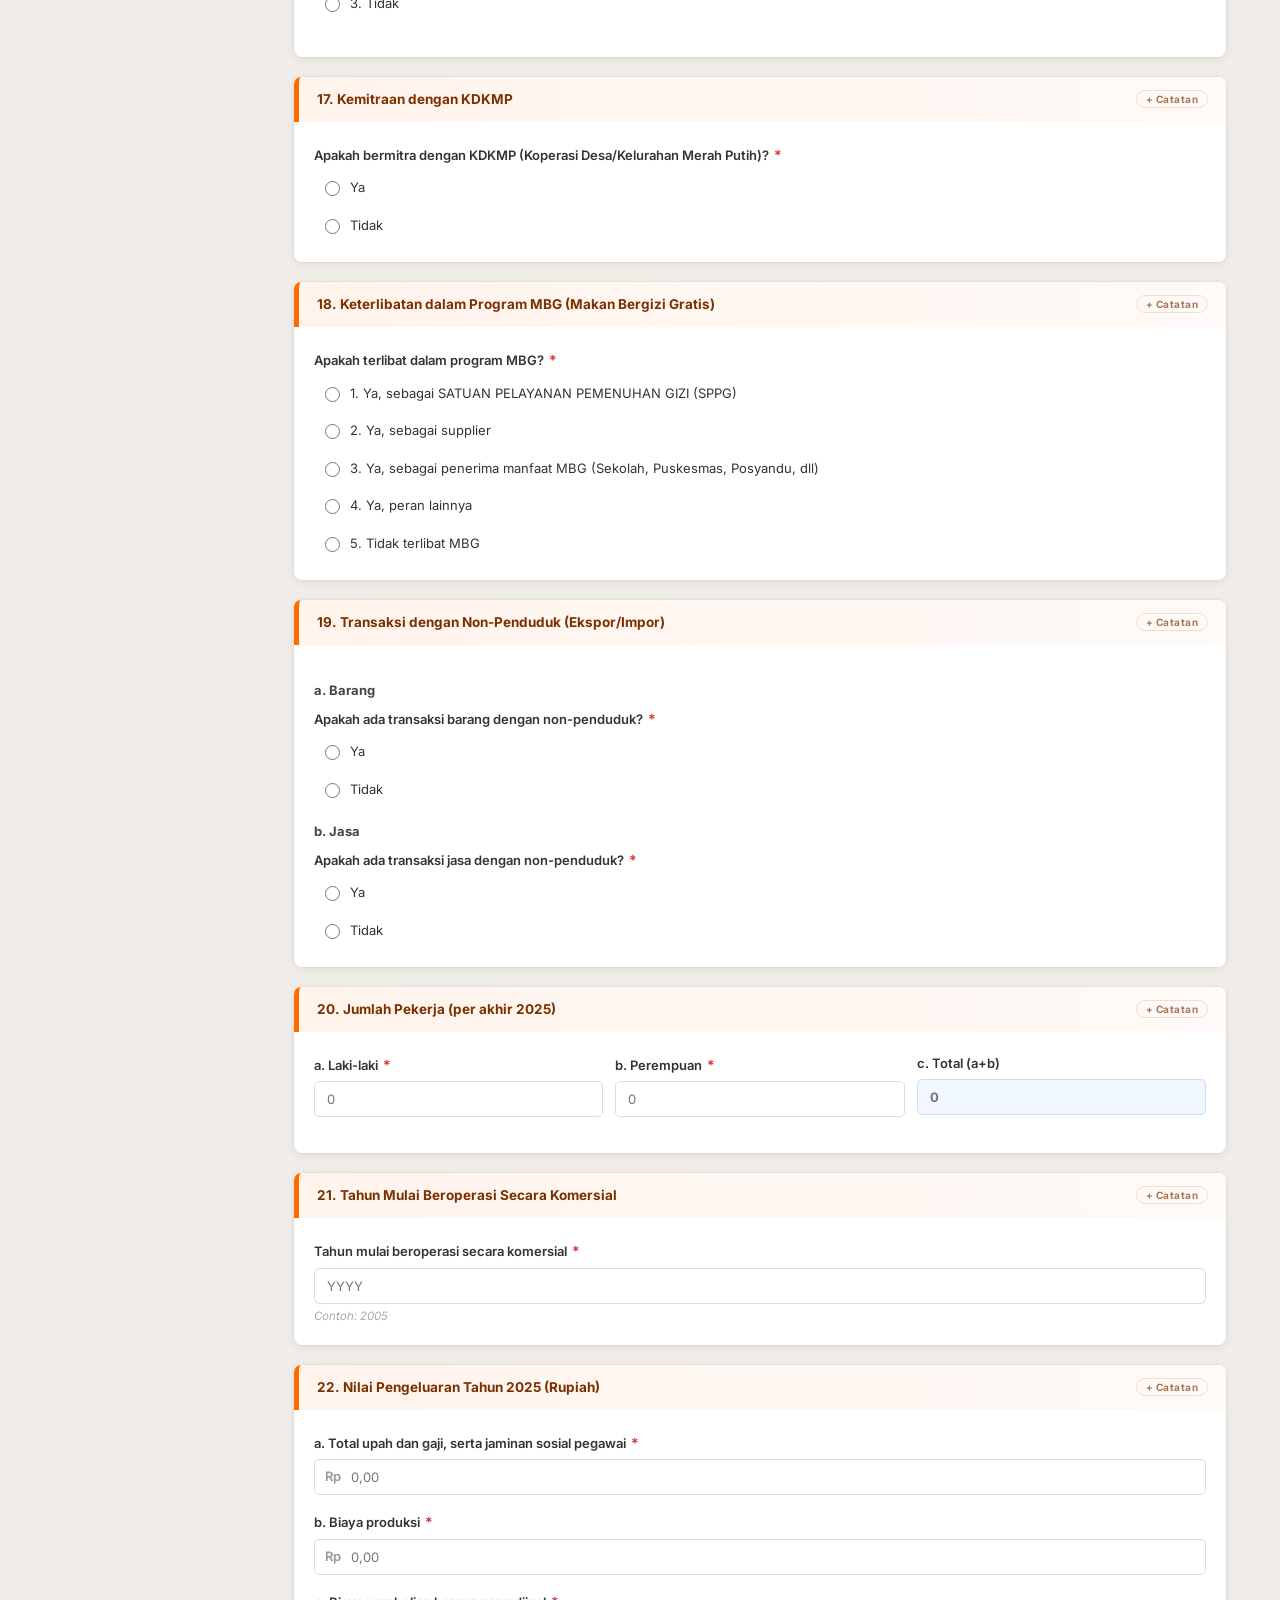
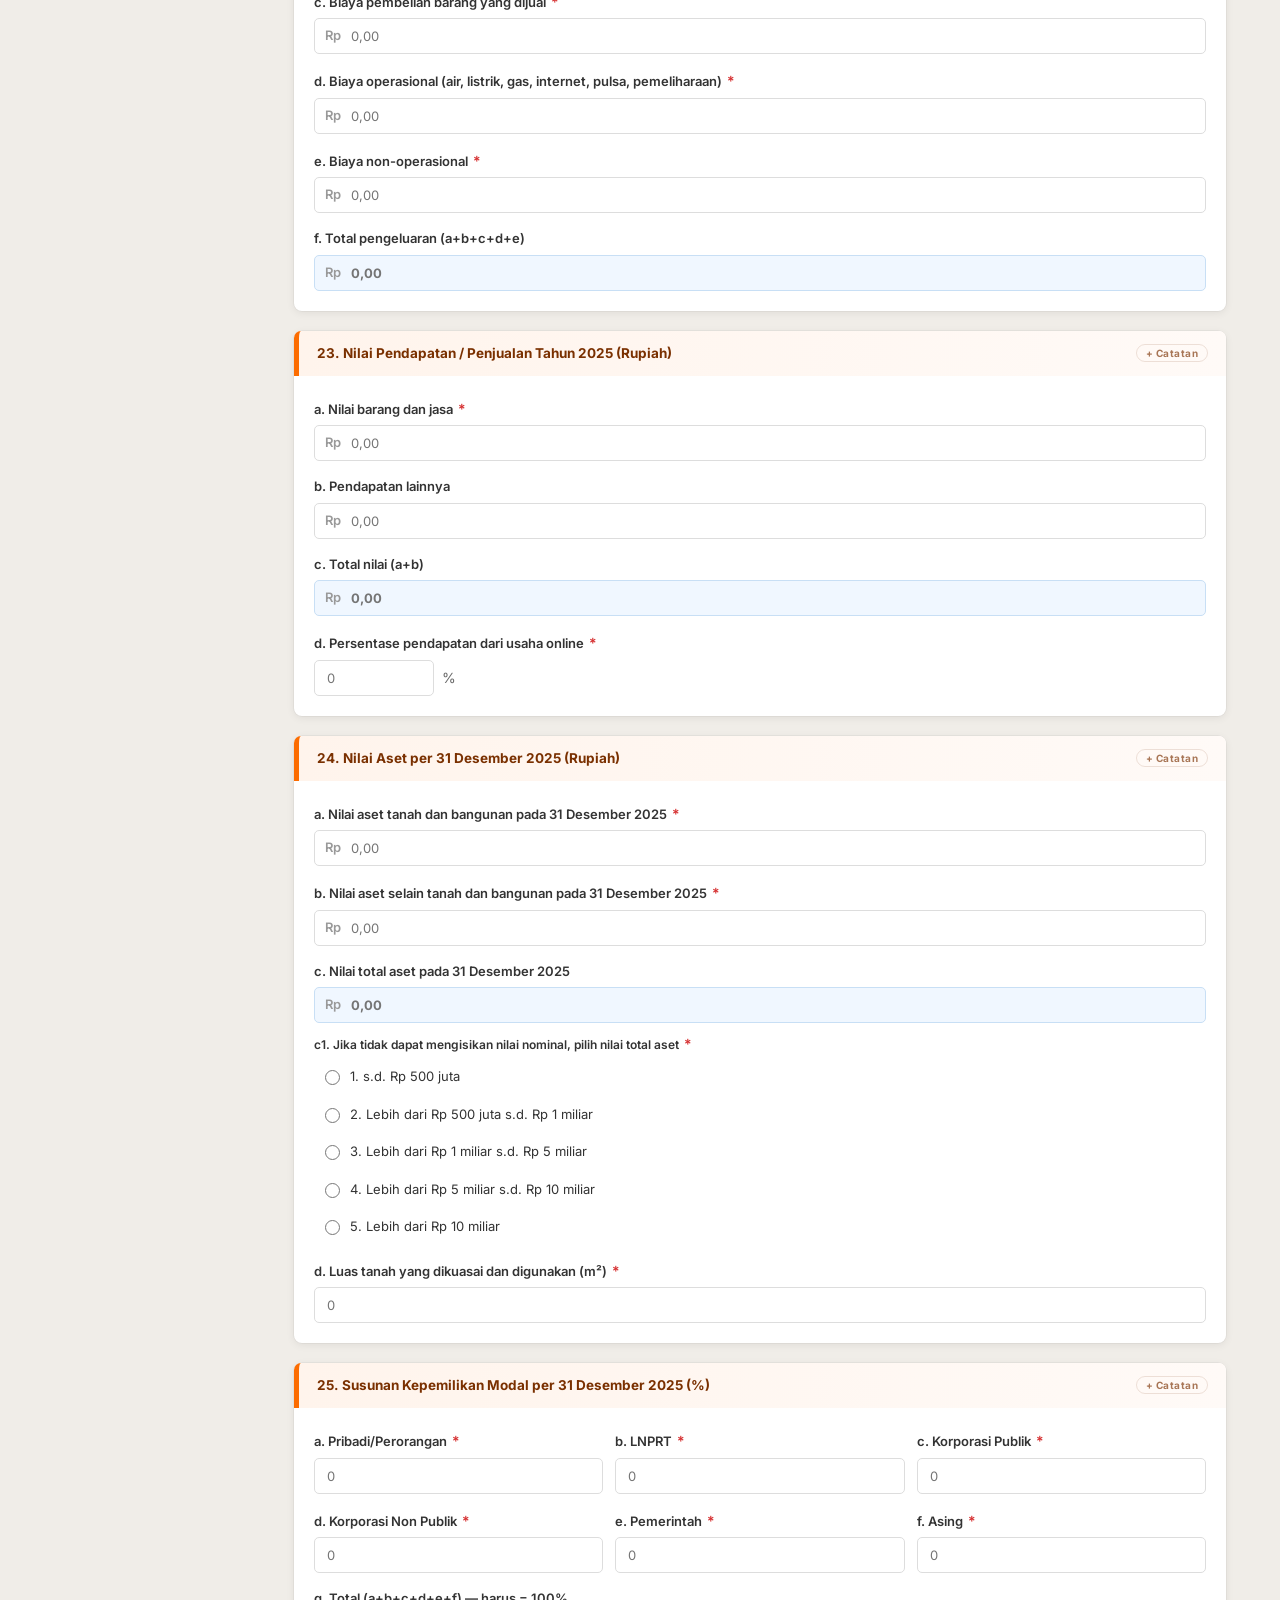
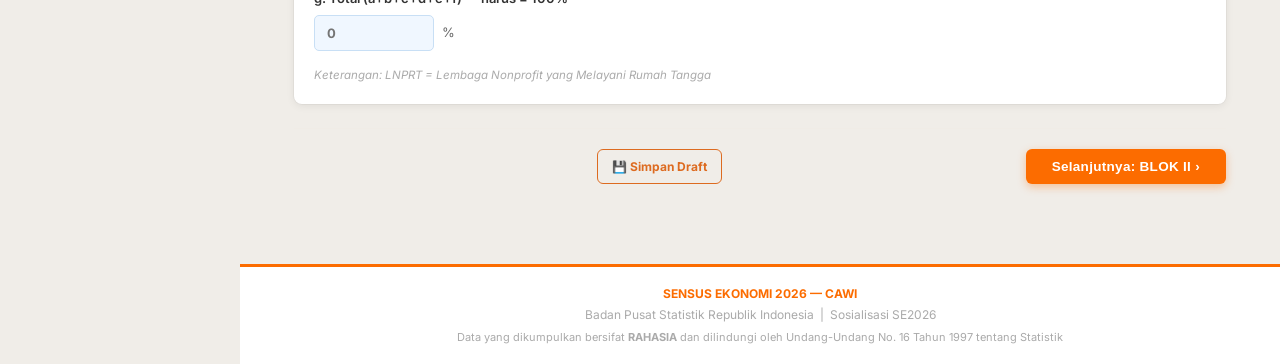
==== commit b73623e3: "Enhance currency formatting for input fields and calculations to support decimal values" ====
--- a/index.html
+++ b/index.html
@@ -956,27 +956,27 @@
     <div class="section-body">
       <div class="form-group">
         <label class="field-label">a. Total upah dan gaji, serta jaminan sosial pegawai <span class="req">*</span></label>
-        <div class="currency-input-wrap"><span class="currency-prefix">Rp</span><input type="text" id="q22a" class="currency-field" oninput="formatCurrency(this);calcPengeluaran()" placeholder="0"/></div>
+        <div class="currency-input-wrap"><span class="currency-prefix">Rp</span><input type="text" id="q22a" class="currency-field" oninput="formatCurrency(this);calcPengeluaran()" placeholder="0,00"/></div>
       </div>
       <div class="form-group">
         <label class="field-label">b. Biaya produksi <span class="req">*</span></label>
-        <div class="currency-input-wrap"><span class="currency-prefix">Rp</span><input type="text" id="q22b" class="currency-field" oninput="formatCurrency(this);calcPengeluaran()" placeholder="0"/></div>
+        <div class="currency-input-wrap"><span class="currency-prefix">Rp</span><input type="text" id="q22b" class="currency-field" oninput="formatCurrency(this);calcPengeluaran()" placeholder="0,00"/></div>
       </div>
       <div class="form-group">
         <label class="field-label">c. Biaya pembelian barang yang dijual <span class="req">*</span></label>
-        <div class="currency-input-wrap"><span class="currency-prefix">Rp</span><input type="text" id="q22c" class="currency-field" oninput="formatCurrency(this);calcPengeluaran()" placeholder="0"/></div>
+        <div class="currency-input-wrap"><span class="currency-prefix">Rp</span><input type="text" id="q22c" class="currency-field" oninput="formatCurrency(this);calcPengeluaran()" placeholder="0,00"/></div>
       </div>
       <div class="form-group">
         <label class="field-label">d. Biaya operasional (air, listrik, gas, internet, pulsa, pemeliharaan) <span class="req">*</span></label>
-        <div class="currency-input-wrap"><span class="currency-prefix">Rp</span><input type="text" id="q22d" class="currency-field" oninput="formatCurrency(this);calcPengeluaran()" placeholder="0"/></div>
+        <div class="currency-input-wrap"><span class="currency-prefix">Rp</span><input type="text" id="q22d" class="currency-field" oninput="formatCurrency(this);calcPengeluaran()" placeholder="0,00"/></div>
       </div>
       <div class="form-group">
         <label class="field-label">e. Biaya non-operasional <span class="req">*</span></label>
-        <div class="currency-input-wrap"><span class="currency-prefix">Rp</span><input type="text" id="q22e" class="currency-field" oninput="formatCurrency(this);calcPengeluaran()" placeholder="0"/></div>
+        <div class="currency-input-wrap"><span class="currency-prefix">Rp</span><input type="text" id="q22e" class="currency-field" oninput="formatCurrency(this);calcPengeluaran()" placeholder="0,00"/></div>
       </div>
       <div class="form-group">
         <label class="field-label">f. Total pengeluaran (a+b+c+d+e)</label>
-        <div class="currency-input-wrap"><span class="currency-prefix">Rp</span><input type="text" id="q22f" readonly class="total-field" placeholder="0"/></div>
+        <div class="currency-input-wrap"><span class="currency-prefix">Rp</span><input type="text" id="q22f" readonly class="total-field" placeholder="0,00"/></div>
       </div>
     </div>
   </div>
@@ -987,15 +987,15 @@
     <div class="section-body">
       <div class="form-group">
         <label class="field-label">a. Nilai barang dan jasa <span class="req">*</span></label>
-        <div class="currency-input-wrap"><span class="currency-prefix">Rp</span><input type="text" id="q23a" class="currency-field" oninput="formatCurrency(this);calcPendapatan()" placeholder="0"/></div>
+        <div class="currency-input-wrap"><span class="currency-prefix">Rp</span><input type="text" id="q23a" class="currency-field" oninput="formatCurrency(this);calcPendapatan()" placeholder="0,00"/></div>
       </div>
       <div class="form-group">
         <label class="field-label">b. Pendapatan lainnya</label>
-        <div class="currency-input-wrap"><span class="currency-prefix">Rp</span><input type="text" id="q23b" class="currency-field" oninput="formatCurrency(this);calcPendapatan()" placeholder="0"/></div>
+        <div class="currency-input-wrap"><span class="currency-prefix">Rp</span><input type="text" id="q23b" class="currency-field" oninput="formatCurrency(this);calcPendapatan()" placeholder="0,00"/></div>
       </div>
       <div class="form-group">
         <label class="field-label">c. Total nilai (a+b)</label>
-        <div class="currency-input-wrap"><span class="currency-prefix">Rp</span><input type="text" id="q23c" readonly class="total-field" placeholder="0"/></div>
+        <div class="currency-input-wrap"><span class="currency-prefix">Rp</span><input type="text" id="q23c" readonly class="total-field" placeholder="0,00"/></div>
       </div>
       <div class="form-group">
         <label class="field-label">d. Persentase pendapatan dari usaha online <span class="req">*</span></label>
@@ -1013,15 +1013,15 @@
     <div class="section-body">
       <div class="form-group">
         <label class="field-label">a. Nilai aset tanah dan bangunan pada 31 Desember 2025 <span class="req">*</span></label>
-        <div class="currency-input-wrap"><span class="currency-prefix">Rp</span><input type="text" id="q24a" class="currency-field" oninput="formatCurrency(this);calcAset()" placeholder="0"/></div>
+        <div class="currency-input-wrap"><span class="currency-prefix">Rp</span><input type="text" id="q24a" class="currency-field" oninput="formatCurrency(this);calcAset()" placeholder="0,00"/></div>
       </div>
       <div class="form-group">
         <label class="field-label">b. Nilai aset selain tanah dan bangunan pada 31 Desember 2025 <span class="req">*</span></label>
-        <div class="currency-input-wrap"><span class="currency-prefix">Rp</span><input type="text" id="q24b" class="currency-field" oninput="formatCurrency(this);calcAset()" placeholder="0"/></div>
+        <div class="currency-input-wrap"><span class="currency-prefix">Rp</span><input type="text" id="q24b" class="currency-field" oninput="formatCurrency(this);calcAset()" placeholder="0,00"/></div>
       </div>
       <div class="form-group">
         <label class="field-label">c. Nilai total aset pada 31 Desember 2025</label>
-        <div class="currency-input-wrap"><span class="currency-prefix">Rp</span><input type="text" id="q24c" readonly class="total-field" placeholder="0"/></div>
+        <div class="currency-input-wrap"><span class="currency-prefix">Rp</span><input type="text" id="q24c" readonly class="total-field" placeholder="0,00"/></div>
         <div style="margin-top:10px">
           <label class="field-label" style="font-size:12px">c1. Jika tidak dapat mengisikan nilai nominal, pilih nilai total aset <span class="req">*</span></label>
           <div class="radio-group">
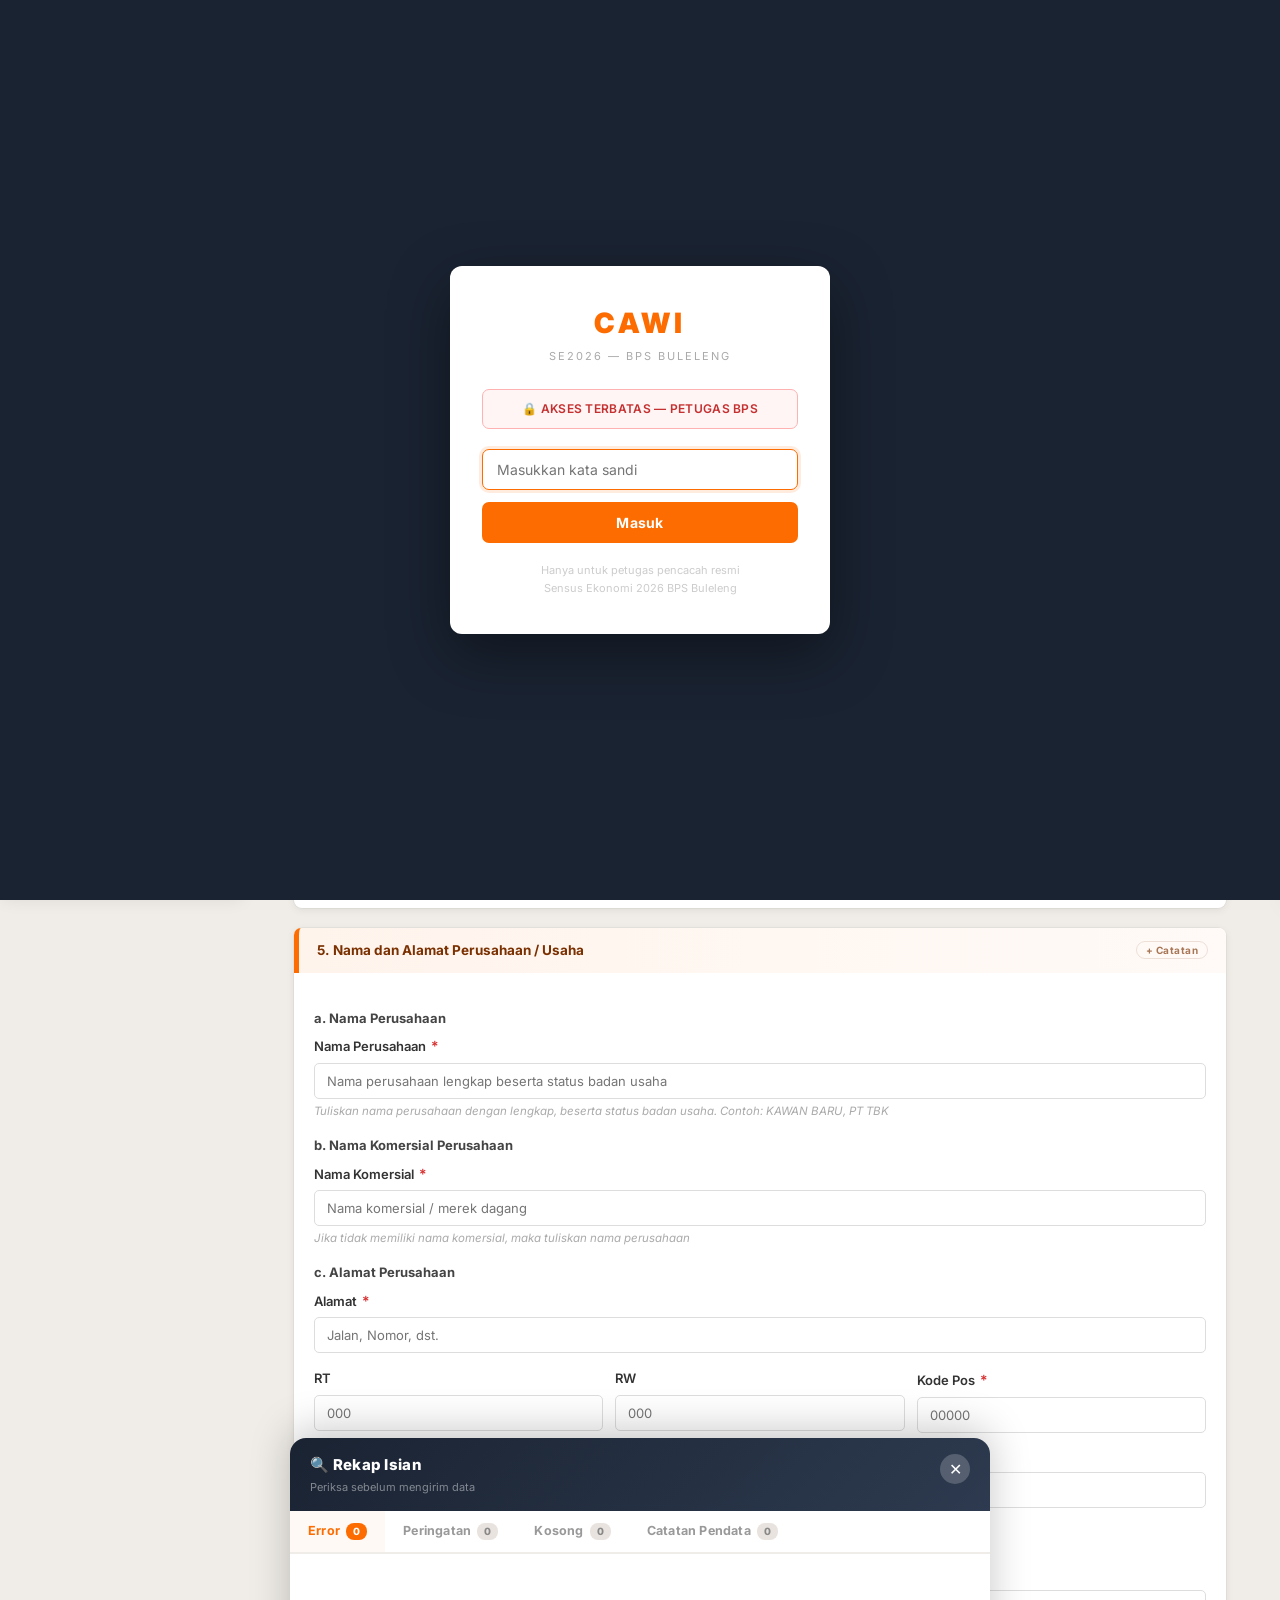
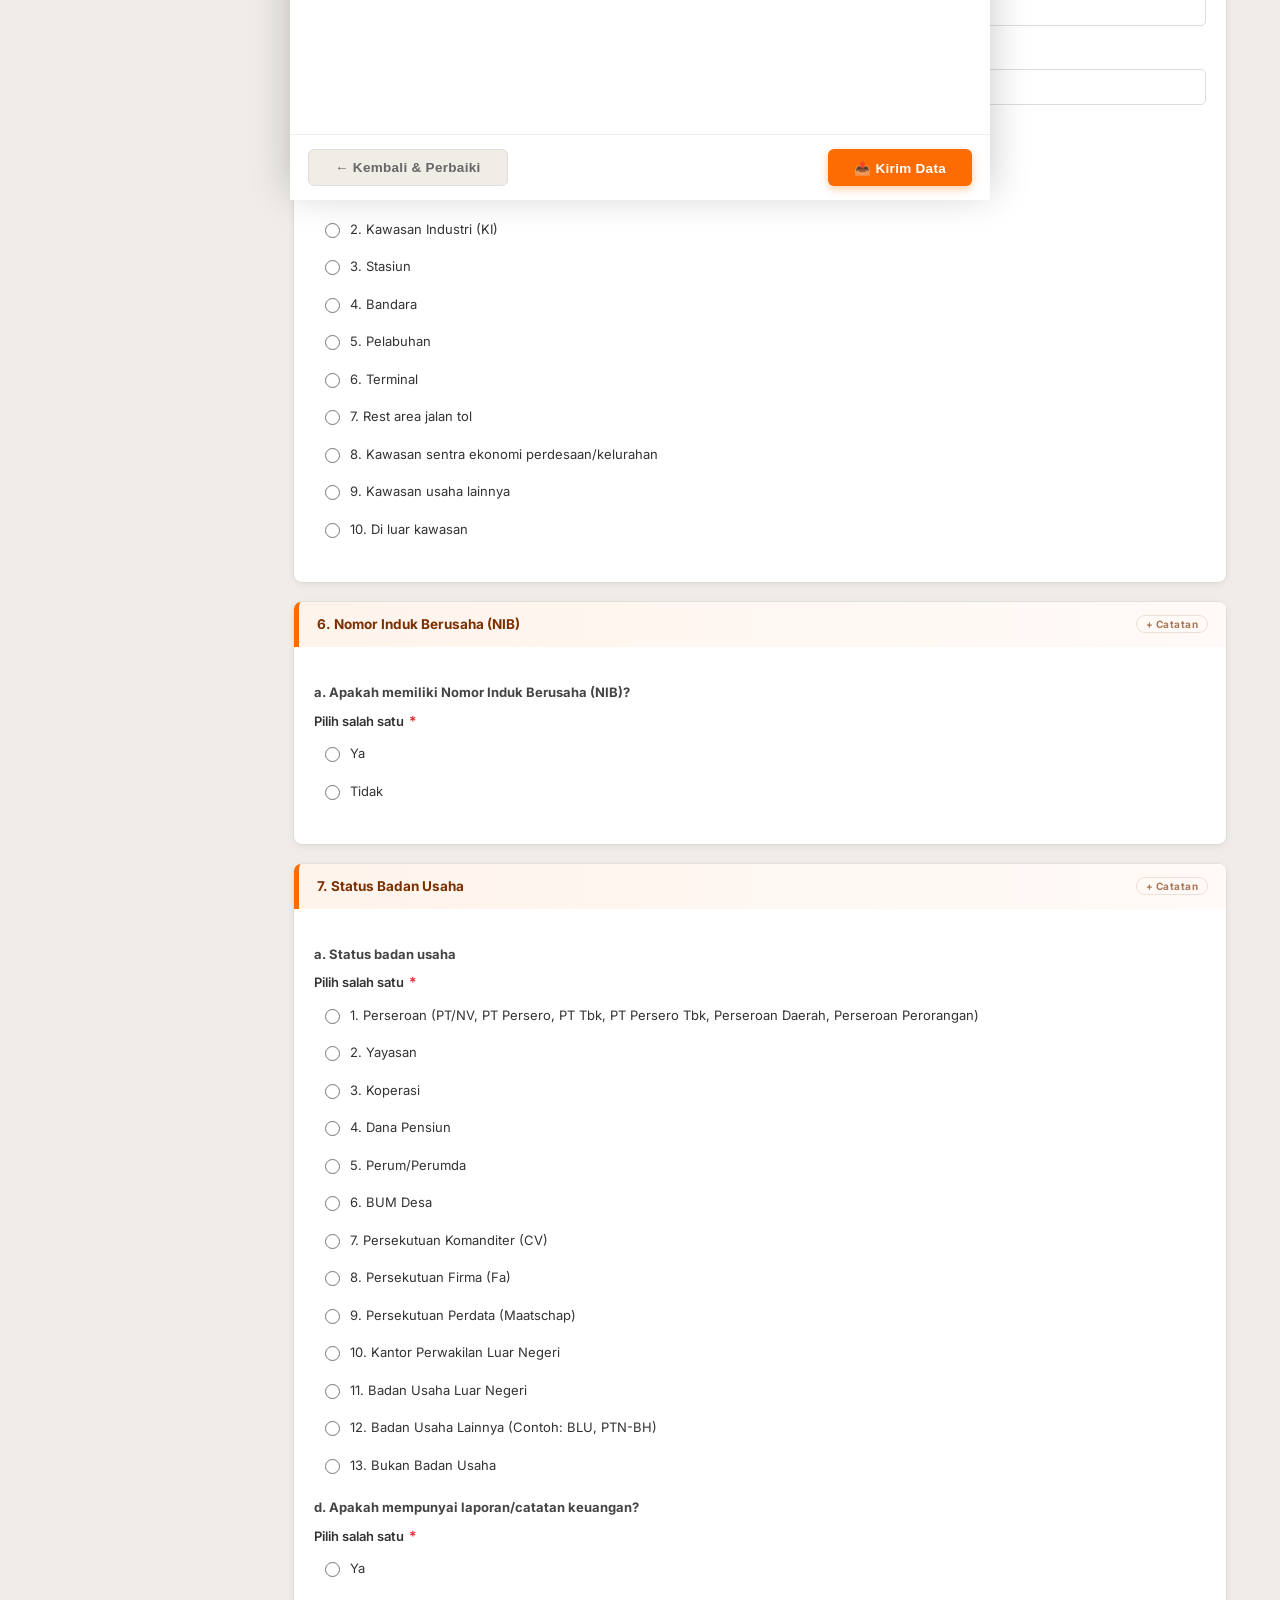
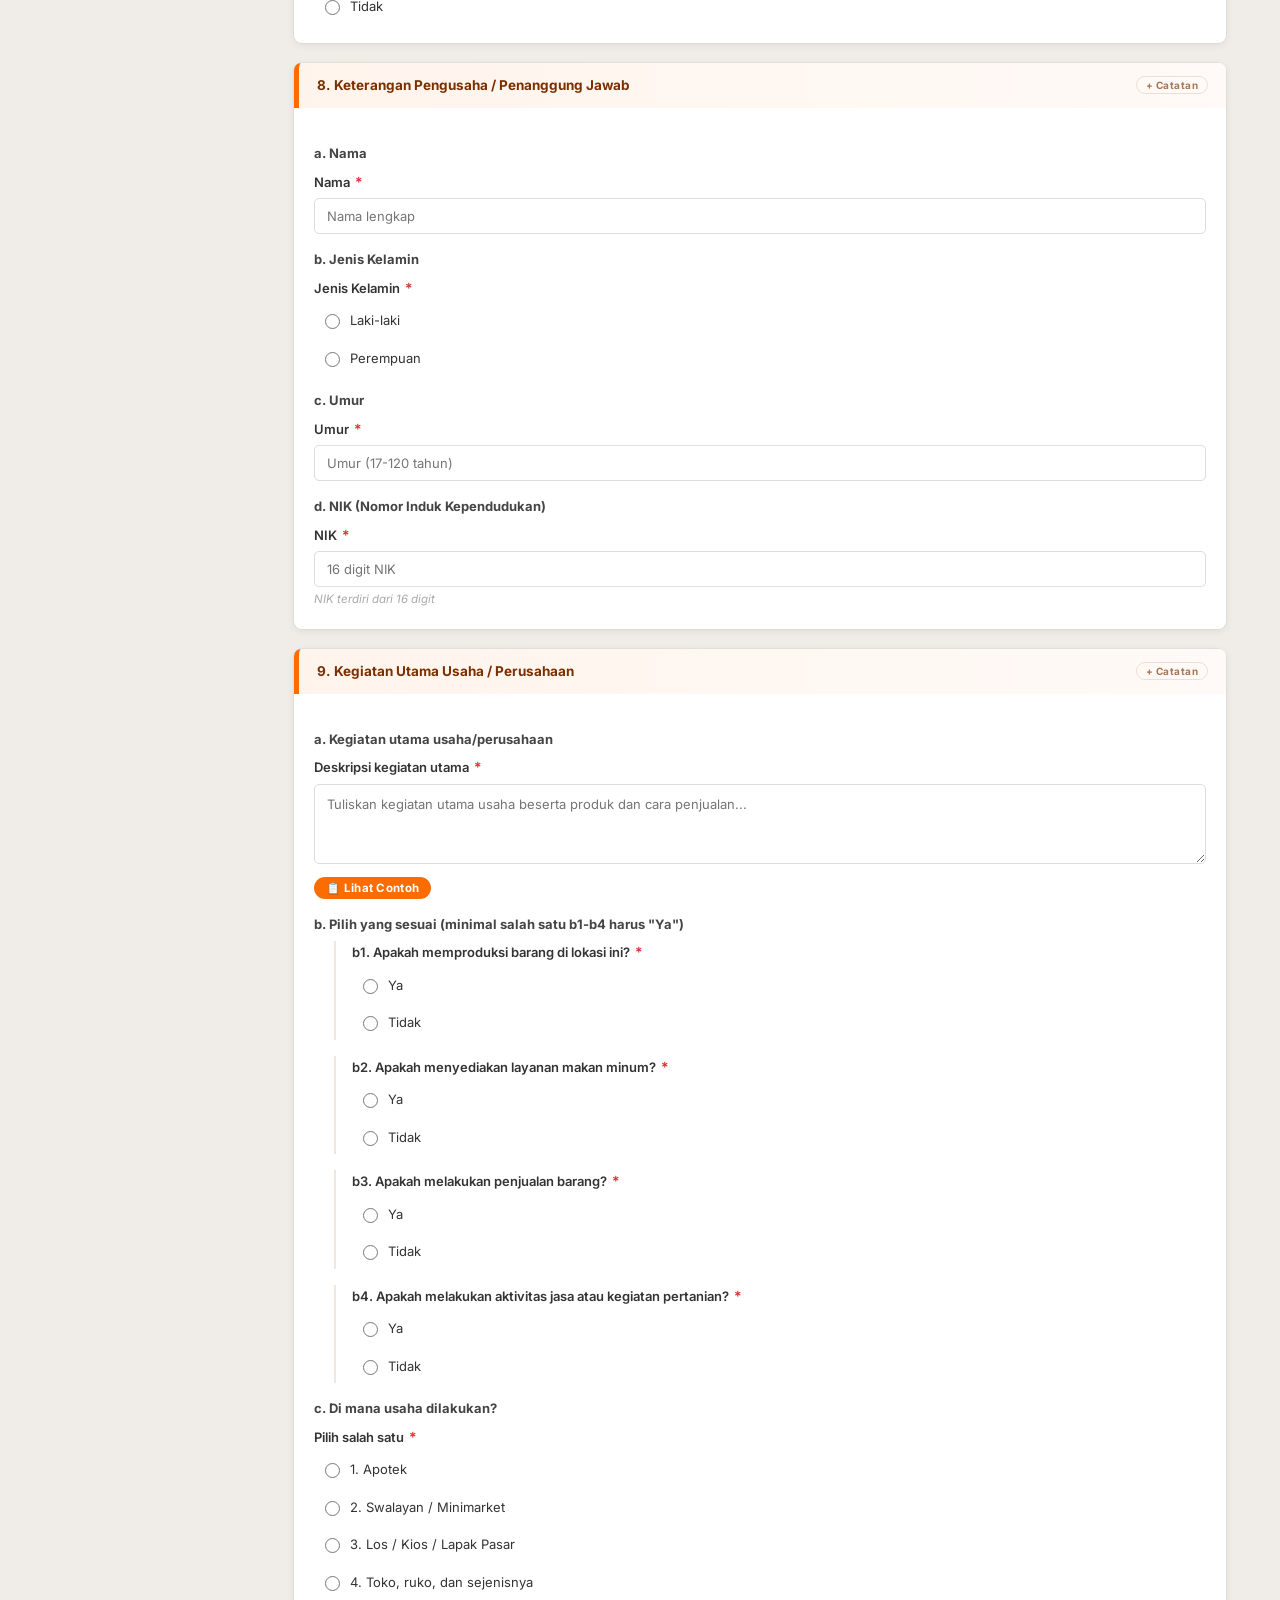
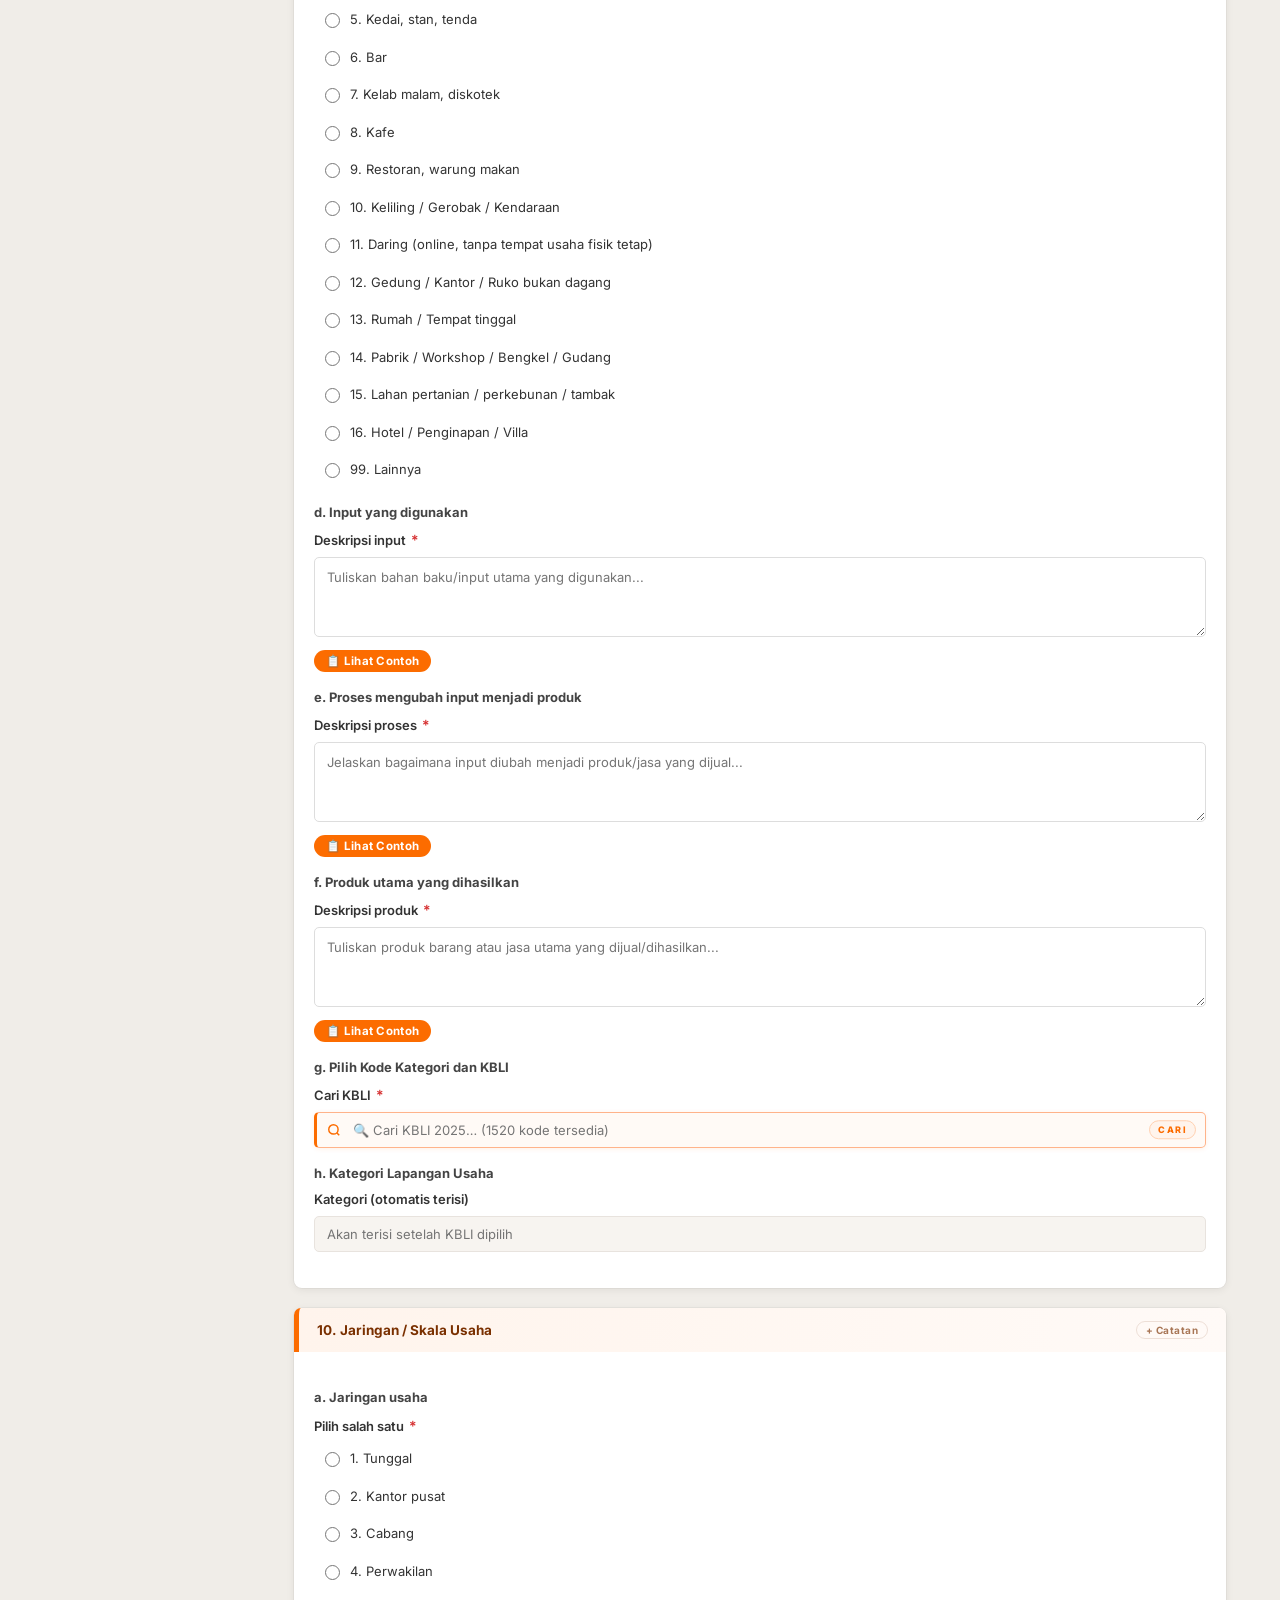
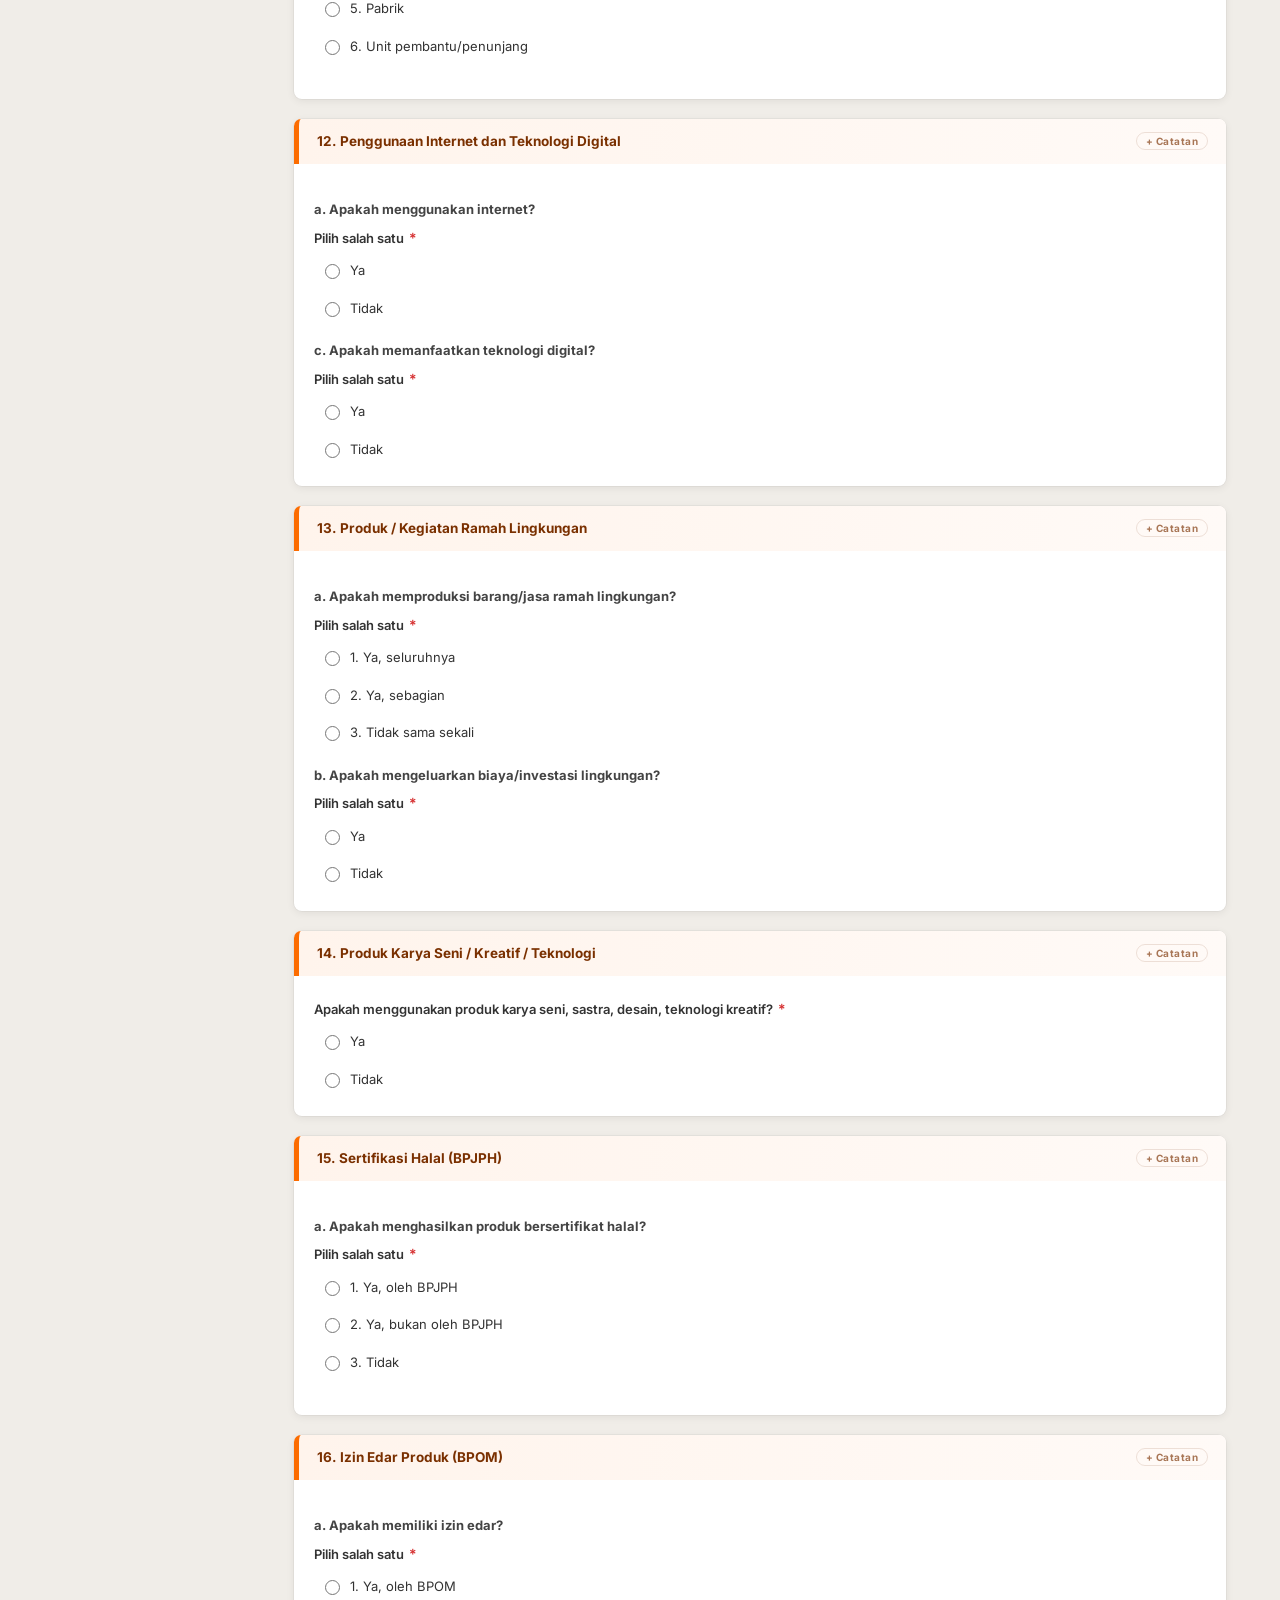
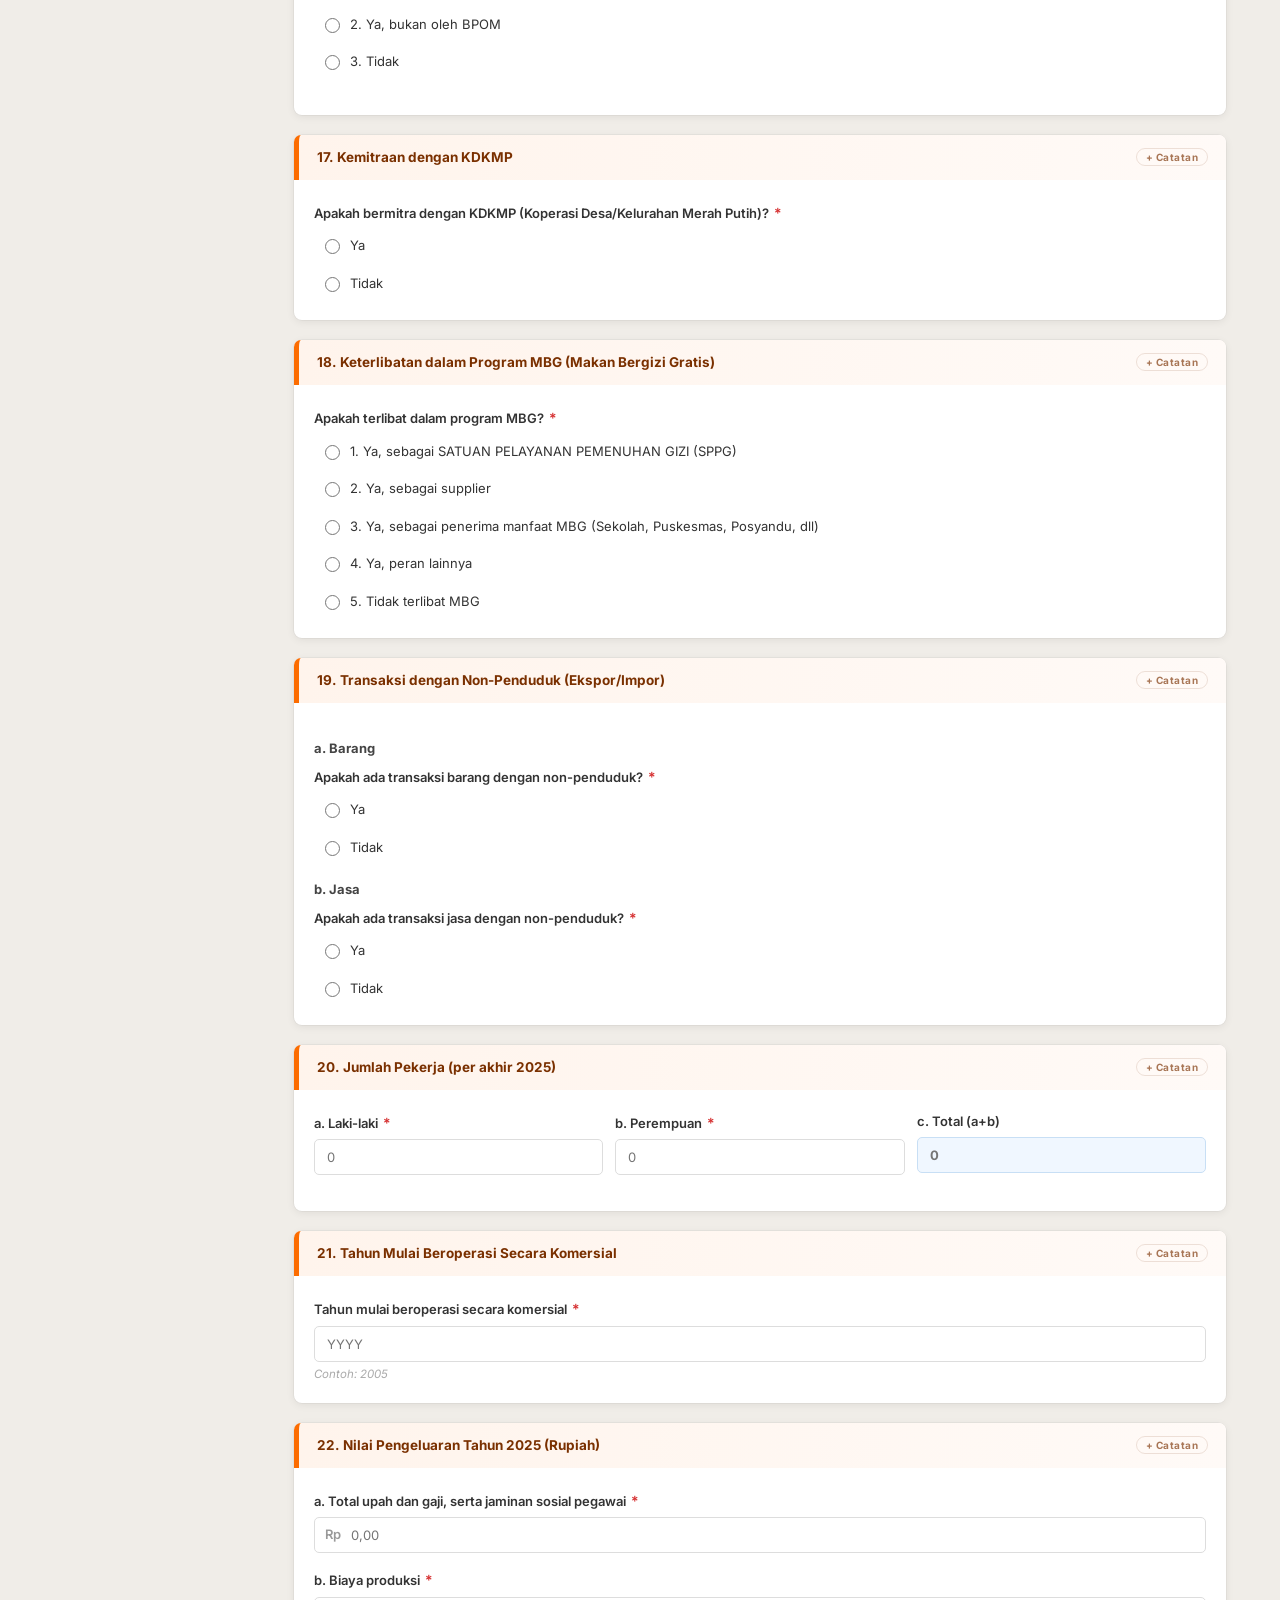
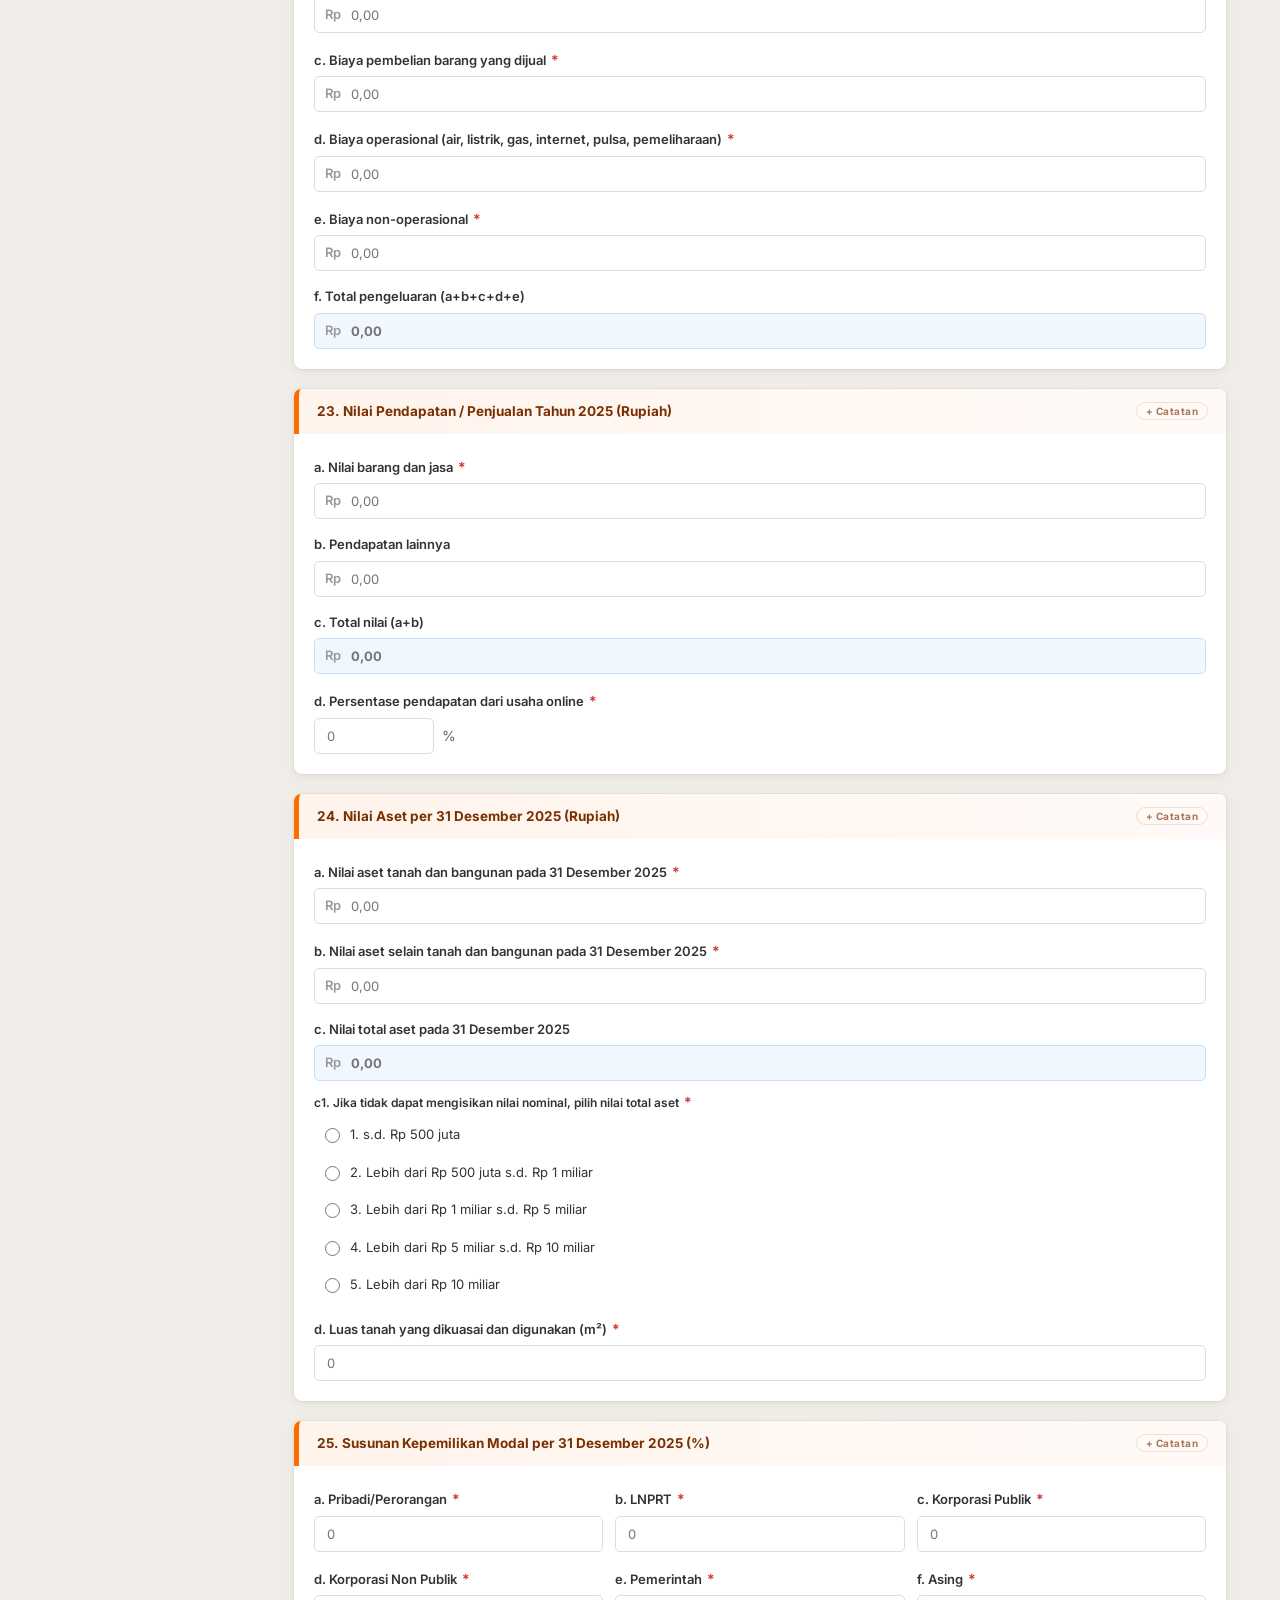
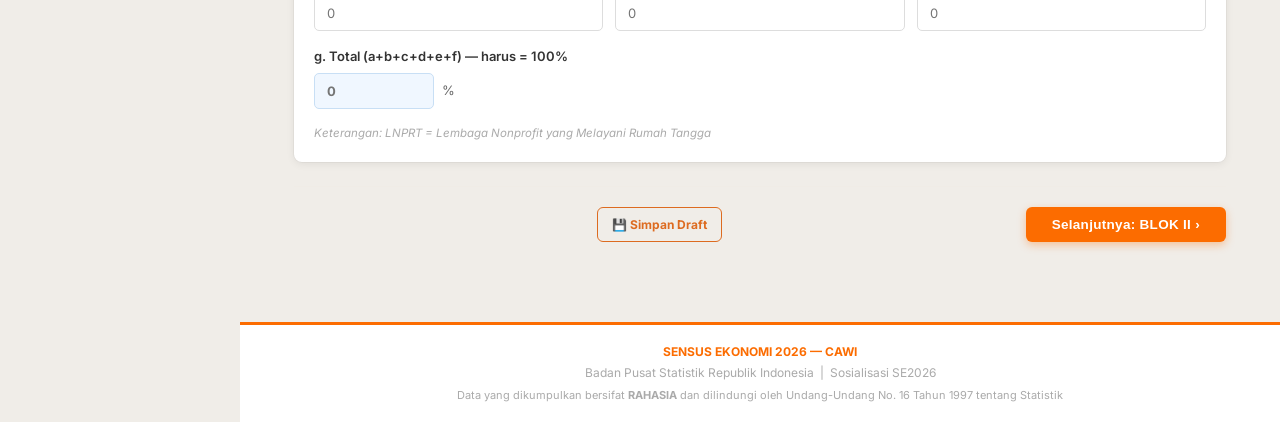
==== commit 00431268: "Add blok outline functionality and enhance draft management with auto-save feature" ====
--- a/index.html
+++ b/index.html
@@ -95,14 +95,14 @@
   </div>
   <div class="sidebar-divider"></div>
   <div class="sidebar-actions">
+    <button class="sidebar-btn sidebar-btn-primary" id="sidebarDraftBtn" onclick="saveAsDraft()">
+      <span class="sidebar-btn-icon">&#128190;</span> Simpan Draft
+    </button>
     <button class="sidebar-btn" onclick="togglePetunjuk()">
       <span class="sidebar-btn-icon">&#128203;</span> Petunjuk Pengisian
     </button>
     <button class="sidebar-btn" onclick="showRecap()">
       <span class="sidebar-btn-icon">&#128269;</span> Rekap &amp; Periksa
-    </button>
-    <button class="sidebar-btn" id="sidebarDraftBtn" onclick="saveAsDraft()">
-      <span class="sidebar-btn-icon">&#128190;</span> Simpan Draft
     </button>
     <button class="sidebar-btn" onclick="guardedNav('daftar.html', true)">
       <span class="sidebar-btn-icon">&#128196;</span> Daftar Entri
@@ -169,9 +169,30 @@
     </div>
   </div>
 
+  <!-- BLOK I OUTLINE -->
+  <div class="blok-outline">
+    <button class="blok-outline-toggle" onclick="toggleBlokOutline(this)">
+      <span class="outline-arrow">▼</span>
+      <span class="outline-label">Daftar Pertanyaan</span>
+    </button>
+    <div class="blok-outline-list hidden">
+      <div class="outline-item" onclick="scrollToQuestion('1')">Q1. Provinsi Lokasi Usaha</div>
+      <div class="outline-item" onclick="scrollToQuestion('2')">Q2. Kabupaten/Kota</div>
+      <div class="outline-item" onclick="scrollToQuestion('3')">Q3. Kecamatan</div>
+      <div class="outline-item" onclick="scrollToQuestion('4')">Q4. Kelurahan / Desa / Nagari</div>
+      <div class="outline-item" onclick="scrollToQuestion('5')">Q5. Nama dan Alamat Perusahaan / Usaha</div>
+      <div class="outline-item" onclick="scrollToQuestion('6')">Q6. Nomor Induk Berusaha (NIB)</div>
+      <div class="outline-item" onclick="scrollToQuestion('7')">Q7. Status Badan Usaha</div>
+      <div class="outline-item" onclick="scrollToQuestion('8')">Q8. Keterangan Pengusaha / Penanggung Jawab</div>
+      <div class="outline-item" onclick="scrollToQuestion('9')">Q9. Kegiatan Utama Usaha / Perusahaan</div>
+      <div class="outline-item" onclick="scrollToQuestion('10')">Q10. Jaringan / Skala Usaha</div>
+      <div class="outline-item" onclick="scrollToQuestion('11')">Q11. Informasi Kantor Pusat / Induk</div>
+    </div>
+  </div>
+
   <!-- Q1 Provinsi -->
   <div class="section-card">
-    <div class="section-header">1. Provinsi Lokasi Usaha</div>
+    <div class="section-header" id="sec-1">1. Provinsi Lokasi Usaha</div>
     <div class="section-body">
       <div class="form-group">
         <label class="field-label">Provinsi <span class="req">*</span></label>
@@ -185,7 +206,7 @@
 
   <!-- Q2 Kabupaten -->
   <div class="section-card">
-    <div class="section-header">2. Kabupaten/Kota</div>
+    <div class="section-header" id="sec-2">2. Kabupaten/Kota</div>
     <div class="section-body">
       <div class="form-group">
         <label class="field-label">Kabupaten/Kota <span class="req">*</span></label>
@@ -199,7 +220,7 @@
 
   <!-- Q3 Kecamatan -->
   <div class="section-card">
-    <div class="section-header">3. Kecamatan</div>
+    <div class="section-header" id="sec-3">3. Kecamatan</div>
     <div class="section-body">
       <div class="form-group">
         <label class="field-label">Kecamatan <span class="req">*</span> <span id="spinner-kec" class="spinner hidden"></span></label>
@@ -212,7 +233,7 @@
 
   <!-- Q4 Kelurahan -->
   <div class="section-card">
-    <div class="section-header">4. Kelurahan / Desa / Nagari</div>
+    <div class="section-header" id="sec-4">4. Kelurahan / Desa / Nagari</div>
     <div class="section-body">
       <div class="form-group">
         <label class="field-label">Kelurahan/Desa/Nagari <span class="req">*</span> <span id="spinner-kel" class="spinner hidden"></span></label>
@@ -225,7 +246,7 @@
 
   <!-- Q5 Nama dan Alamat -->
   <div class="section-card">
-    <div class="section-header">5. Nama dan Alamat Perusahaan / Usaha</div>
+    <div class="section-header" id="sec-5">5. Nama dan Alamat Perusahaan / Usaha</div>
     <div class="section-body">
 
       <div class="subsection-label">a. Nama Perusahaan</div>
@@ -320,7 +341,7 @@
 
   <!-- Q6 NIB -->
   <div class="section-card">
-    <div class="section-header">6. Nomor Induk Berusaha (NIB)</div>
+    <div class="section-header" id="sec-6">6. Nomor Induk Berusaha (NIB)</div>
     <div class="section-body">
 
       <div class="form-group">
@@ -362,7 +383,7 @@
 
   <!-- Q7 Status Badan Usaha -->
   <div class="section-card">
-    <div class="section-header">7. Status Badan Usaha</div>
+    <div class="section-header" id="sec-7">7. Status Badan Usaha</div>
     <div class="section-body">
 
       <div class="form-group">
@@ -418,7 +439,7 @@
 
   <!-- Q8 Keterangan Pengusaha -->
   <div class="section-card">
-    <div class="section-header">8. Keterangan Pengusaha / Penanggung Jawab</div>
+    <div class="section-header" id="sec-8">8. Keterangan Pengusaha / Penanggung Jawab</div>
     <div class="section-body">
       <div class="form-group">
         <div class="subsection-label">a. Nama</div>
@@ -449,7 +470,7 @@
 
   <!-- Q9 Kegiatan Utama -->
   <div class="section-card">
-    <div class="section-header">9. Kegiatan Utama Usaha / Perusahaan</div>
+    <div class="section-header" id="sec-9">9. Kegiatan Utama Usaha / Perusahaan</div>
     <div class="section-body">
       <div class="form-group">
         <div class="subsection-label">a. Kegiatan utama usaha/perusahaan</div>
@@ -632,7 +653,7 @@
 
   <!-- Q10 Jaringan Usaha -->
   <div class="section-card">
-    <div class="section-header">10. Jaringan / Skala Usaha</div>
+    <div class="section-header" id="sec-10">10. Jaringan / Skala Usaha</div>
     <div class="section-body">
       <div class="form-group">
         <div class="subsection-label">a. Jaringan usaha</div>
@@ -656,7 +677,7 @@
 
   <!-- Q11 Info Kantor Pusat -->
   <div class="section-card hidden" id="q11_wrap">
-    <div class="section-header">11. Informasi Kantor Pusat / Induk</div>
+    <div class="section-header" id="sec-11">11. Informasi Kantor Pusat / Induk</div>
     <div class="section-body">
       <div class="form-group">
         <div class="subsection-label">a. Nama Kantor Pusat</div>
@@ -1101,8 +1122,20 @@
     </div>
   </div>
 
-  <div class="section-card">
-    <div class="section-header">Lokasi Kunjungan <span class="req">*</span></div>
+  <!-- BLOK II OUTLINE -->
+  <div class="blok-outline">
+    <button class="blok-outline-toggle" onclick="toggleBlokOutline(this)">
+      <span class="outline-arrow">▼</span>
+      <span class="outline-label">Daftar Pertanyaan</span>
+    </button>
+    <div class="blok-outline-list">
+      <div class="outline-item" onclick="scrollToQuestion('Lokasi')">Lokasi Kunjungan</div>
+      <div class="outline-item" onclick="scrollToQuestion('Catatan')">Catatan Kunjungan (3x kunjungan)</div>
+    </div>
+  </div>
+
+  <div class="section-card">
+    <div class="section-header" id="sec-Lokasi">Lokasi Kunjungan <span class="req">*</span></div>
     <div class="section-body">
       <div class="form-group">
         <label class="field-label">Koordinat GPS <span class="req">*</span></label>
@@ -1128,7 +1161,7 @@
   </div>
 
   <div class="section-card">
-    <div class="section-header">Catatan Kunjungan</div>
+    <div class="section-header" id="sec-Catatan">Catatan Kunjungan</div>
     <div class="section-body">
 
       <div class="catatan-group">
@@ -1188,8 +1221,20 @@
     </div>
   </div>
 
-  <div class="section-card">
-    <div class="section-header">Identitas Petugas Pendata</div>
+  <!-- BLOK III OUTLINE -->
+  <div class="blok-outline">
+    <button class="blok-outline-toggle" onclick="toggleBlokOutline(this)">
+      <span class="outline-arrow">▼</span>
+      <span class="outline-label">Daftar Pertanyaan</span>
+    </button>
+    <div class="blok-outline-list">
+      <div class="outline-item" onclick="scrollToQuestion('Petugas')">Identitas Petugas Pendata</div>
+      <div class="outline-item" onclick="scrollToQuestion('Responden')">Data Responden / Pengisi Kuesioner</div>
+    </div>
+  </div>
+
+  <div class="section-card">
+    <div class="section-header" id="sec-Petugas">Identitas Petugas Pendata</div>
     <div class="section-body">
       <div class="form-group">
         <label class="field-label">Nama Petugas <span class="req">*</span></label>
@@ -1213,7 +1258,7 @@
   </div>
 
   <div class="section-card">
-    <div class="section-header">Data Responden / Pengisi Kuesioner</div>
+    <div class="section-header" id="sec-Responden">Data Responden / Pengisi Kuesioner</div>
     <div class="section-body">
 
       <div class="form-group">
--- a/css/index.css
+++ b/css/index.css
@@ -322,3 +322,14 @@
 .ac-item:hover{background:#fff5ee}
 .ac-name{font-weight:600;font-size:.88rem;color:#1a1a2e}
 .ac-sub{font-size:.75rem;color:#888;margin-top:2px}
+/* ====== BLOK OUTLINE ====== */
+.blok-outline{margin:16px 0;background:#f9f6f3;border:1.5px solid #e8dcd0;border-radius:8px;overflow:hidden}
+.blok-outline-toggle{width:100%;padding:12px 16px;background:transparent;border:none;cursor:pointer;display:flex;align-items:center;gap:10px;font-size:13.5px;font-weight:700;color:#1a1a1a;font-family:inherit;transition:background .2s;text-align:left}
+.blok-outline-toggle:hover{background:#f0e6d8}
+.outline-arrow{display:inline-block;transition:transform .25s ease;font-size:12px}
+.blok-outline-toggle.expanded .outline-arrow{transform:rotate(0deg)}
+.blok-outline-list{max-height:500px;overflow-y:auto;background:#faf8f6;display:grid;grid-template-columns:1fr}
+.blok-outline-list.hidden{display:none}
+.outline-item{padding:8px 32px;font-size:12.5px;color:#333;cursor:pointer;border-bottom:1px solid #ede8e1;transition:all .15s;white-space:nowrap;overflow:hidden;text-overflow:ellipsis}
+.outline-item:last-child{border-bottom:none}
+.outline-item:hover{background:#fff5eb;color:#dd6b20;font-weight:600}
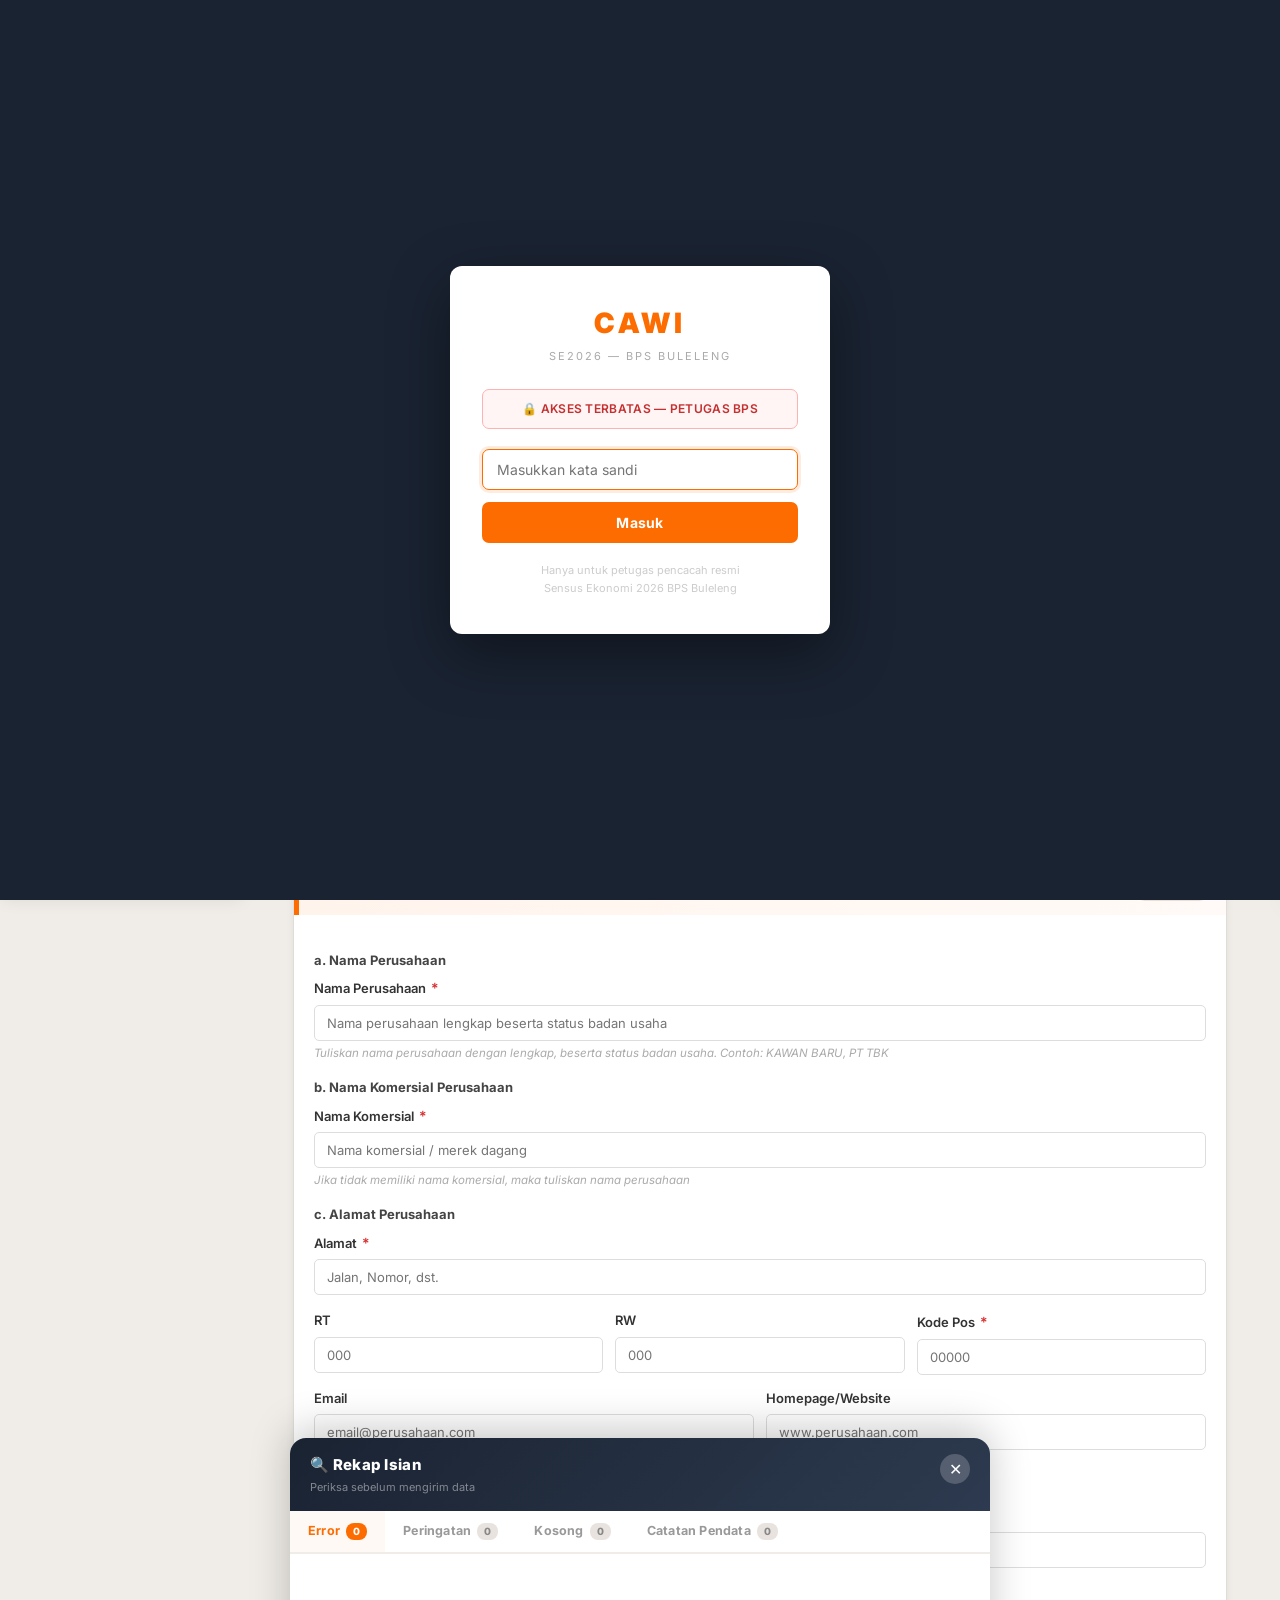
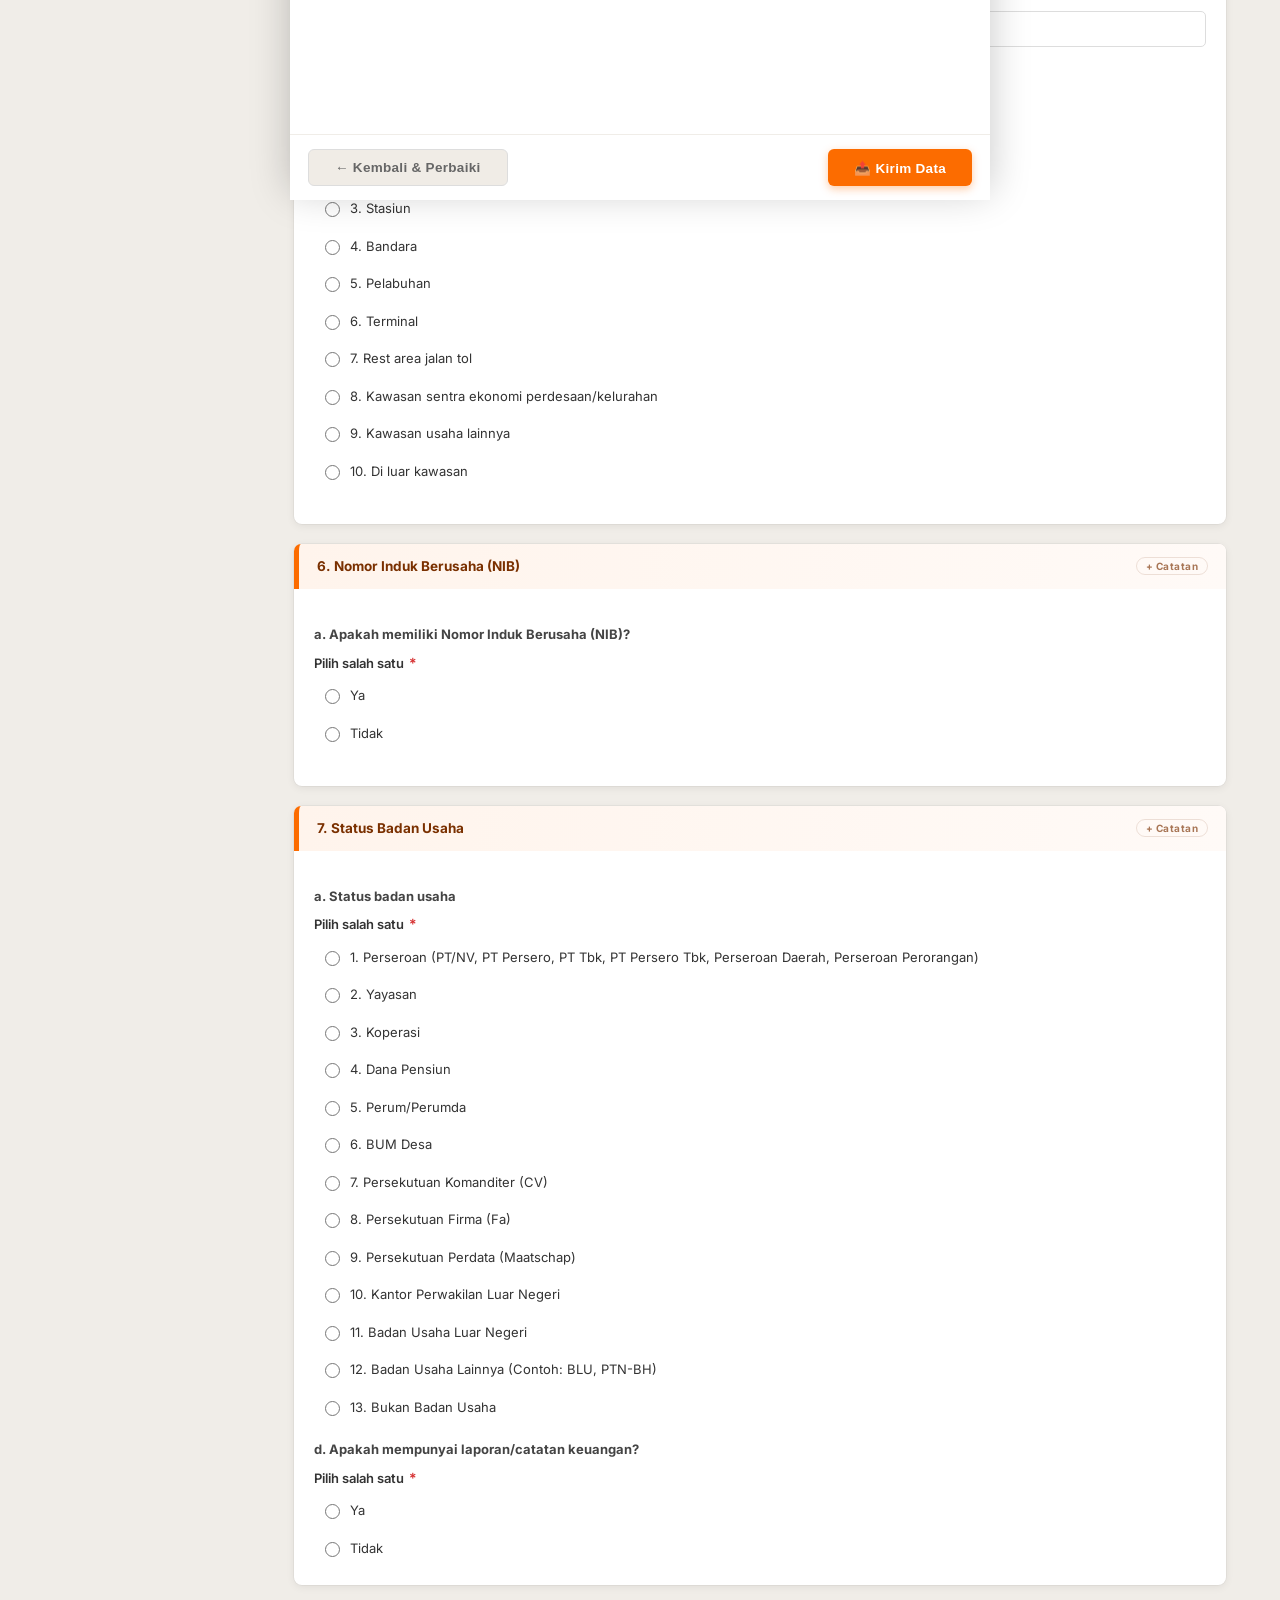
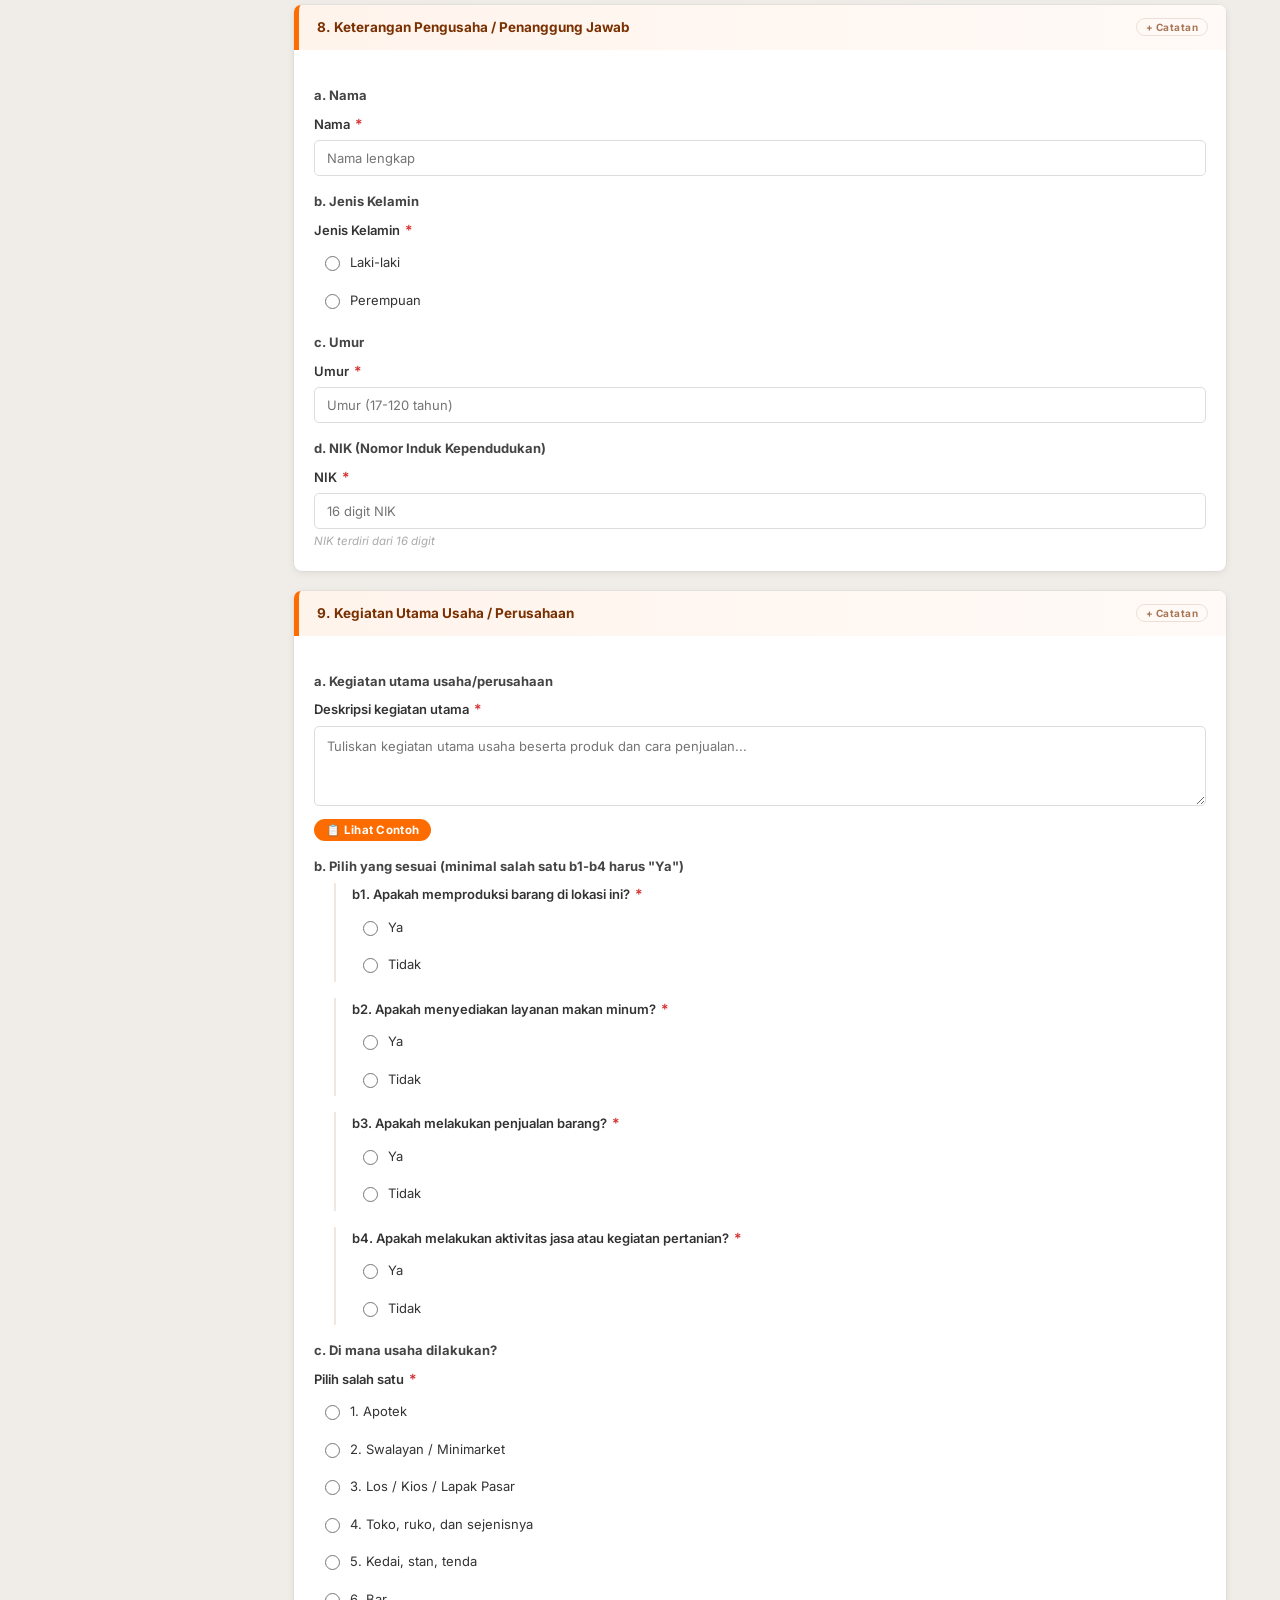
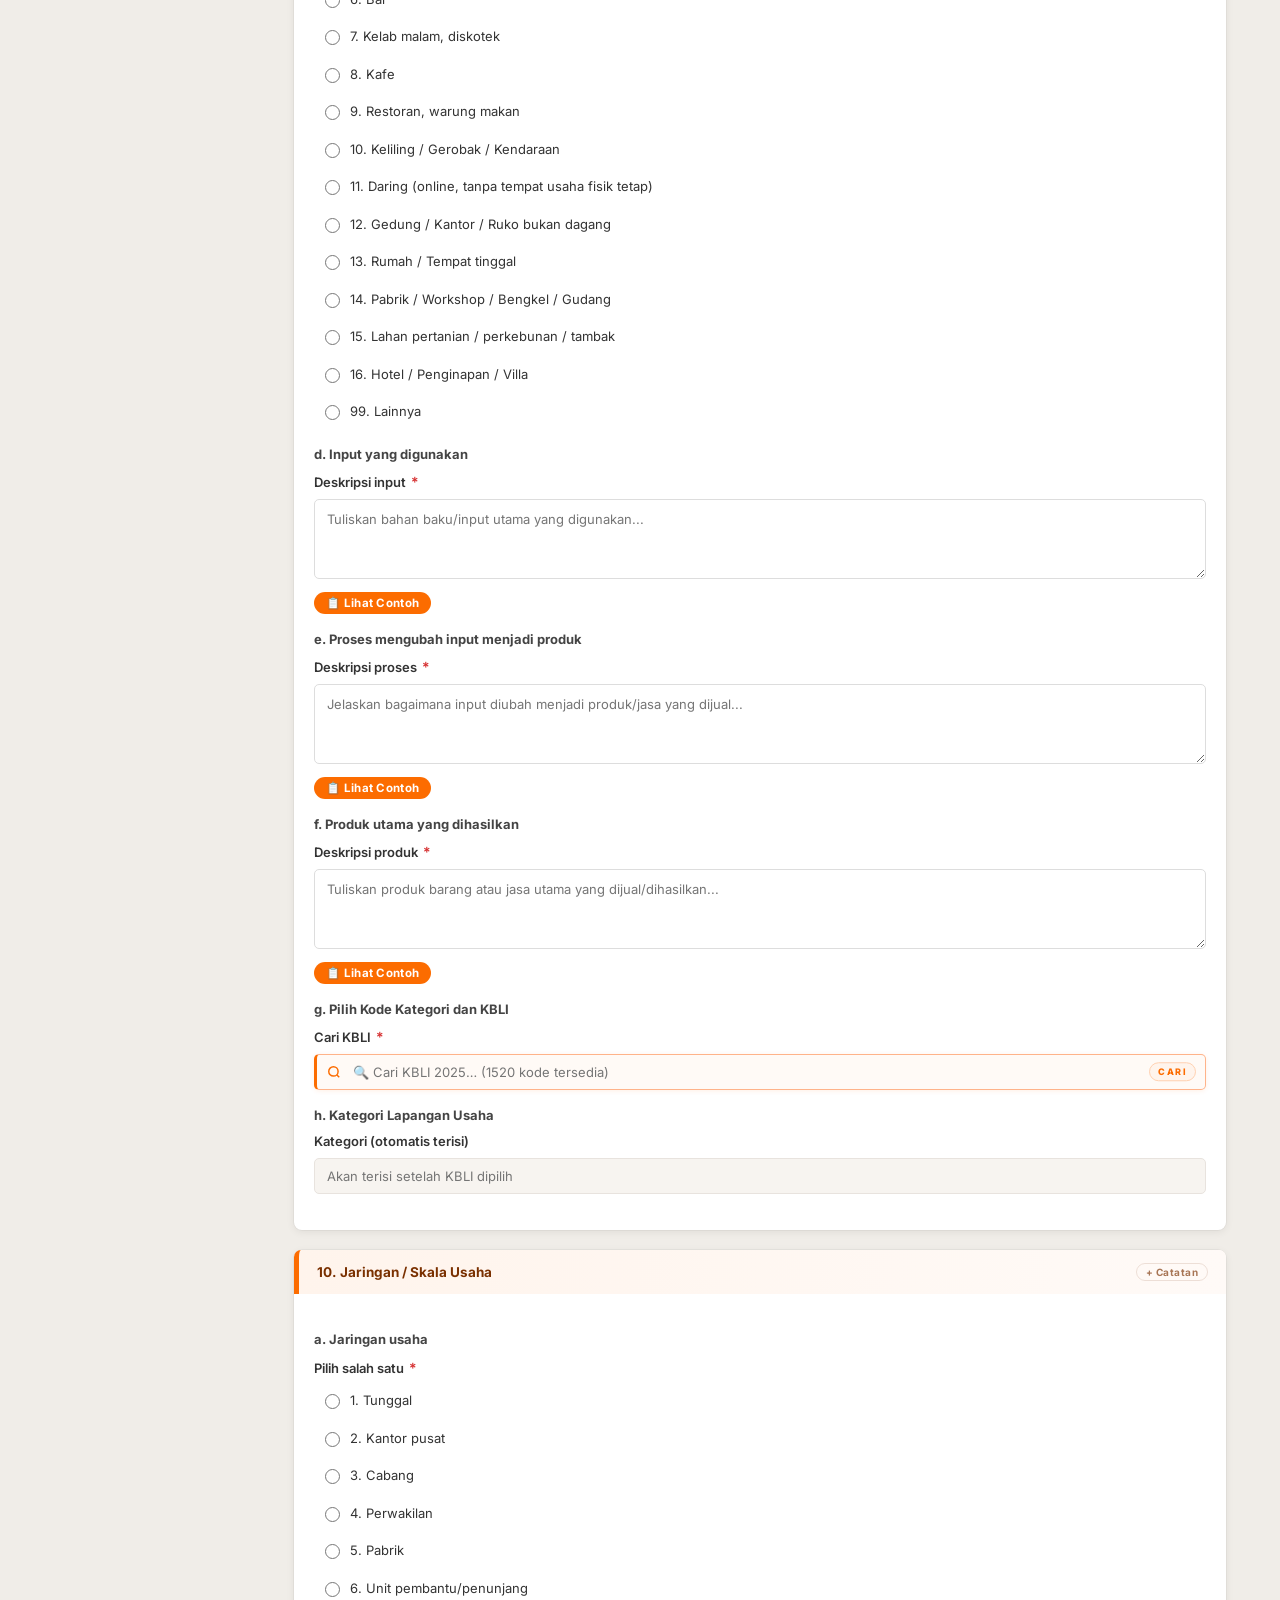
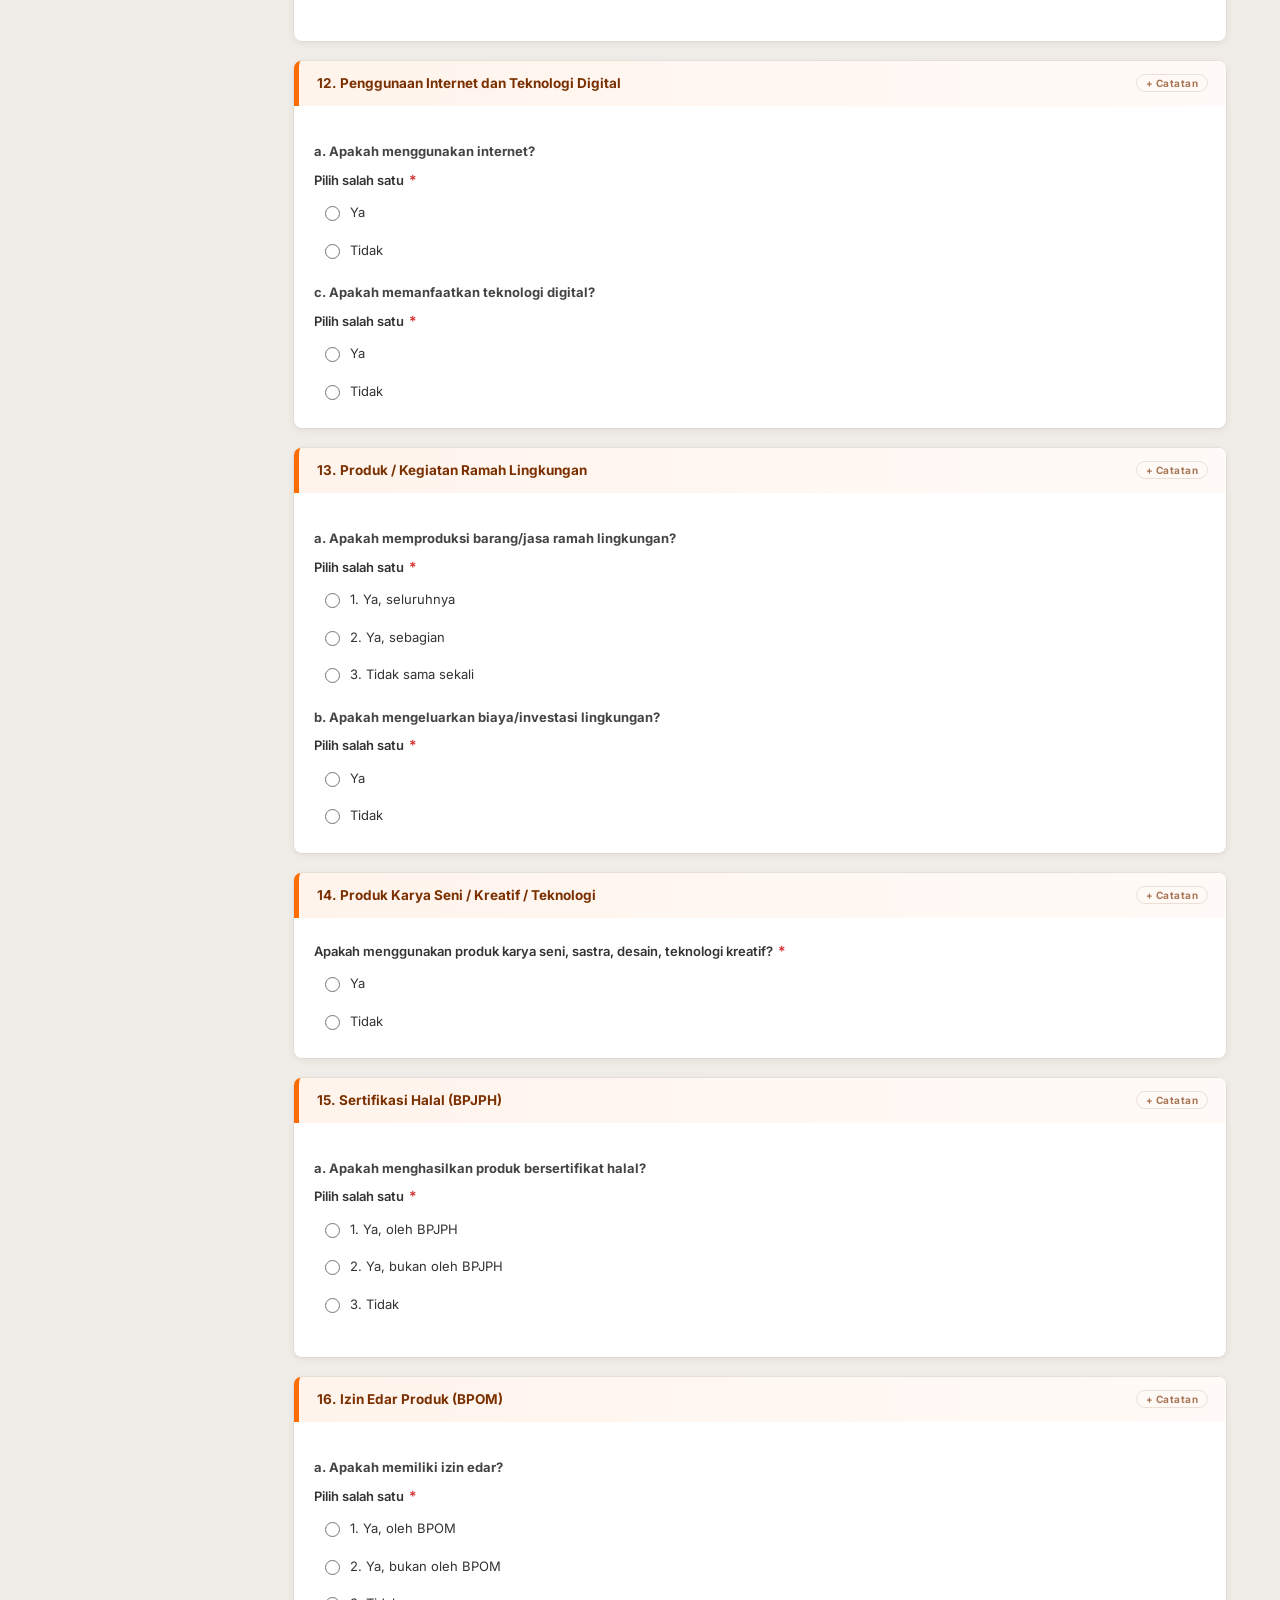
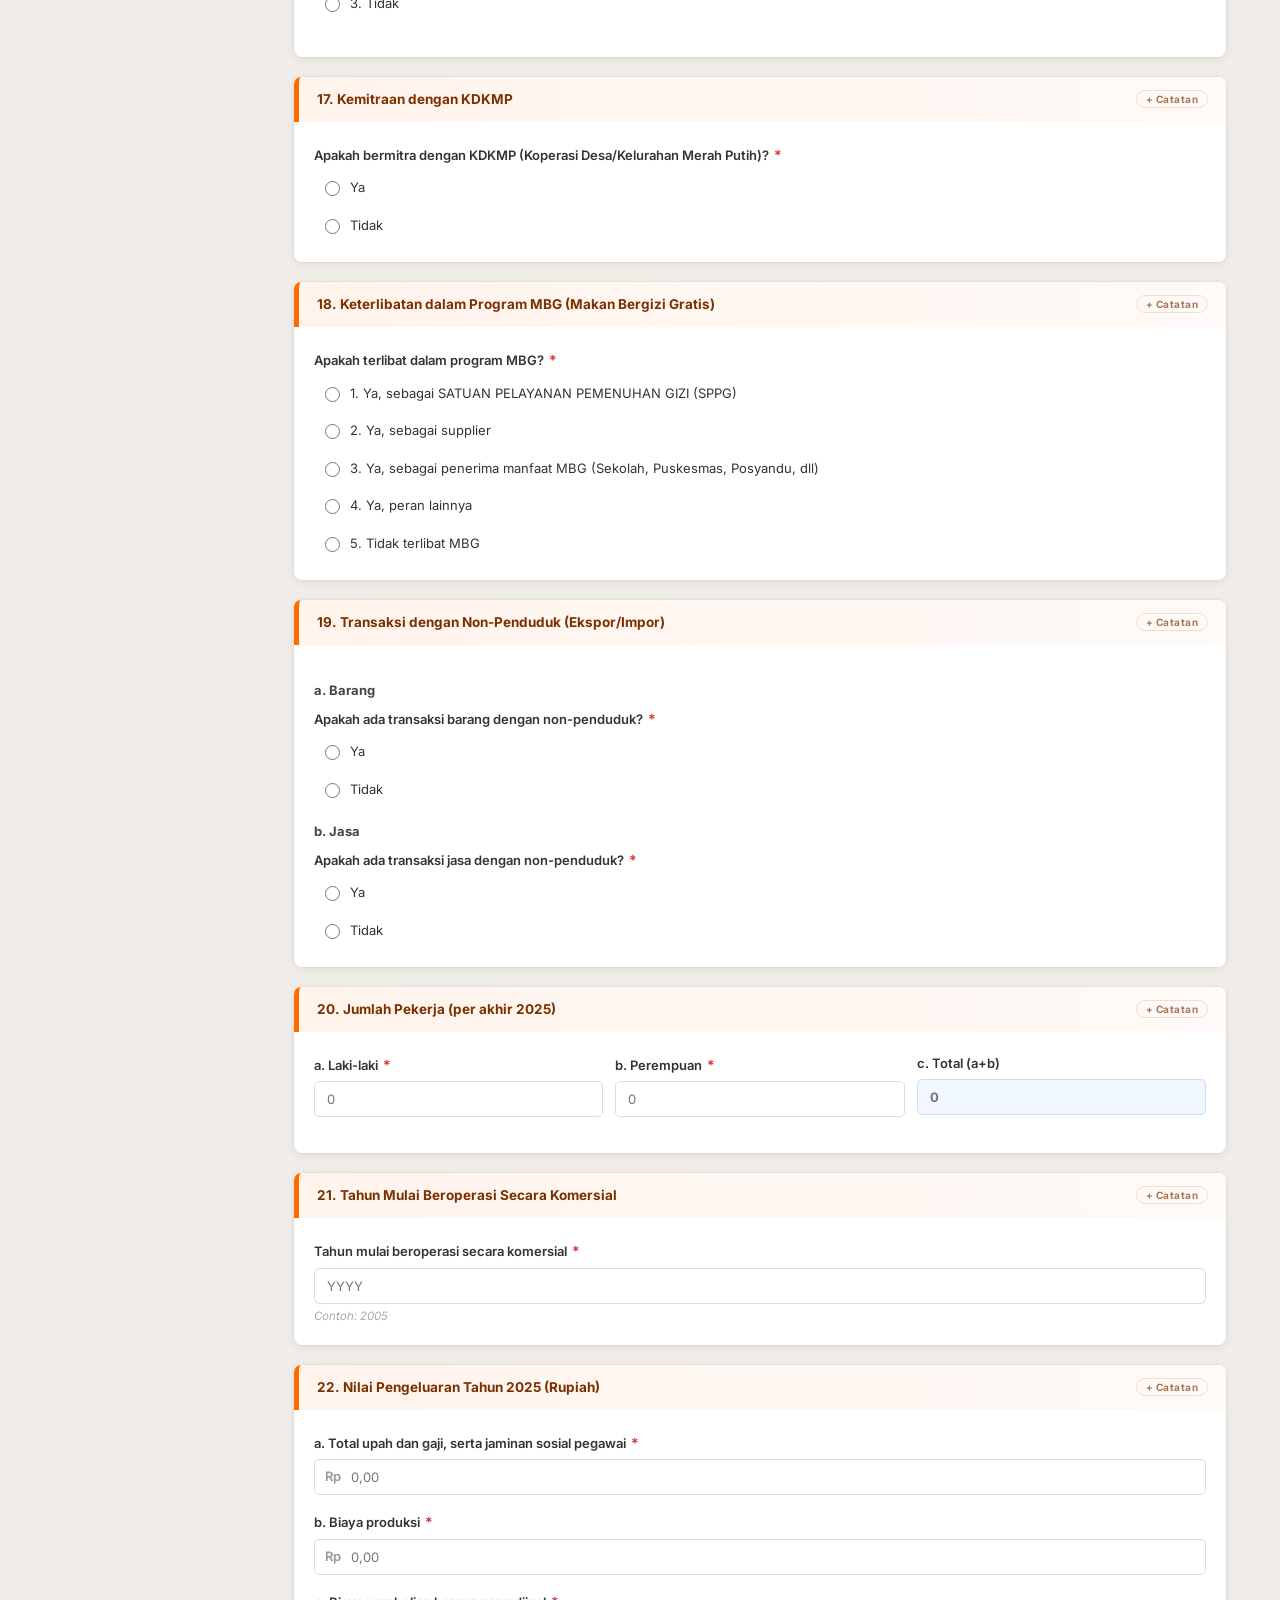
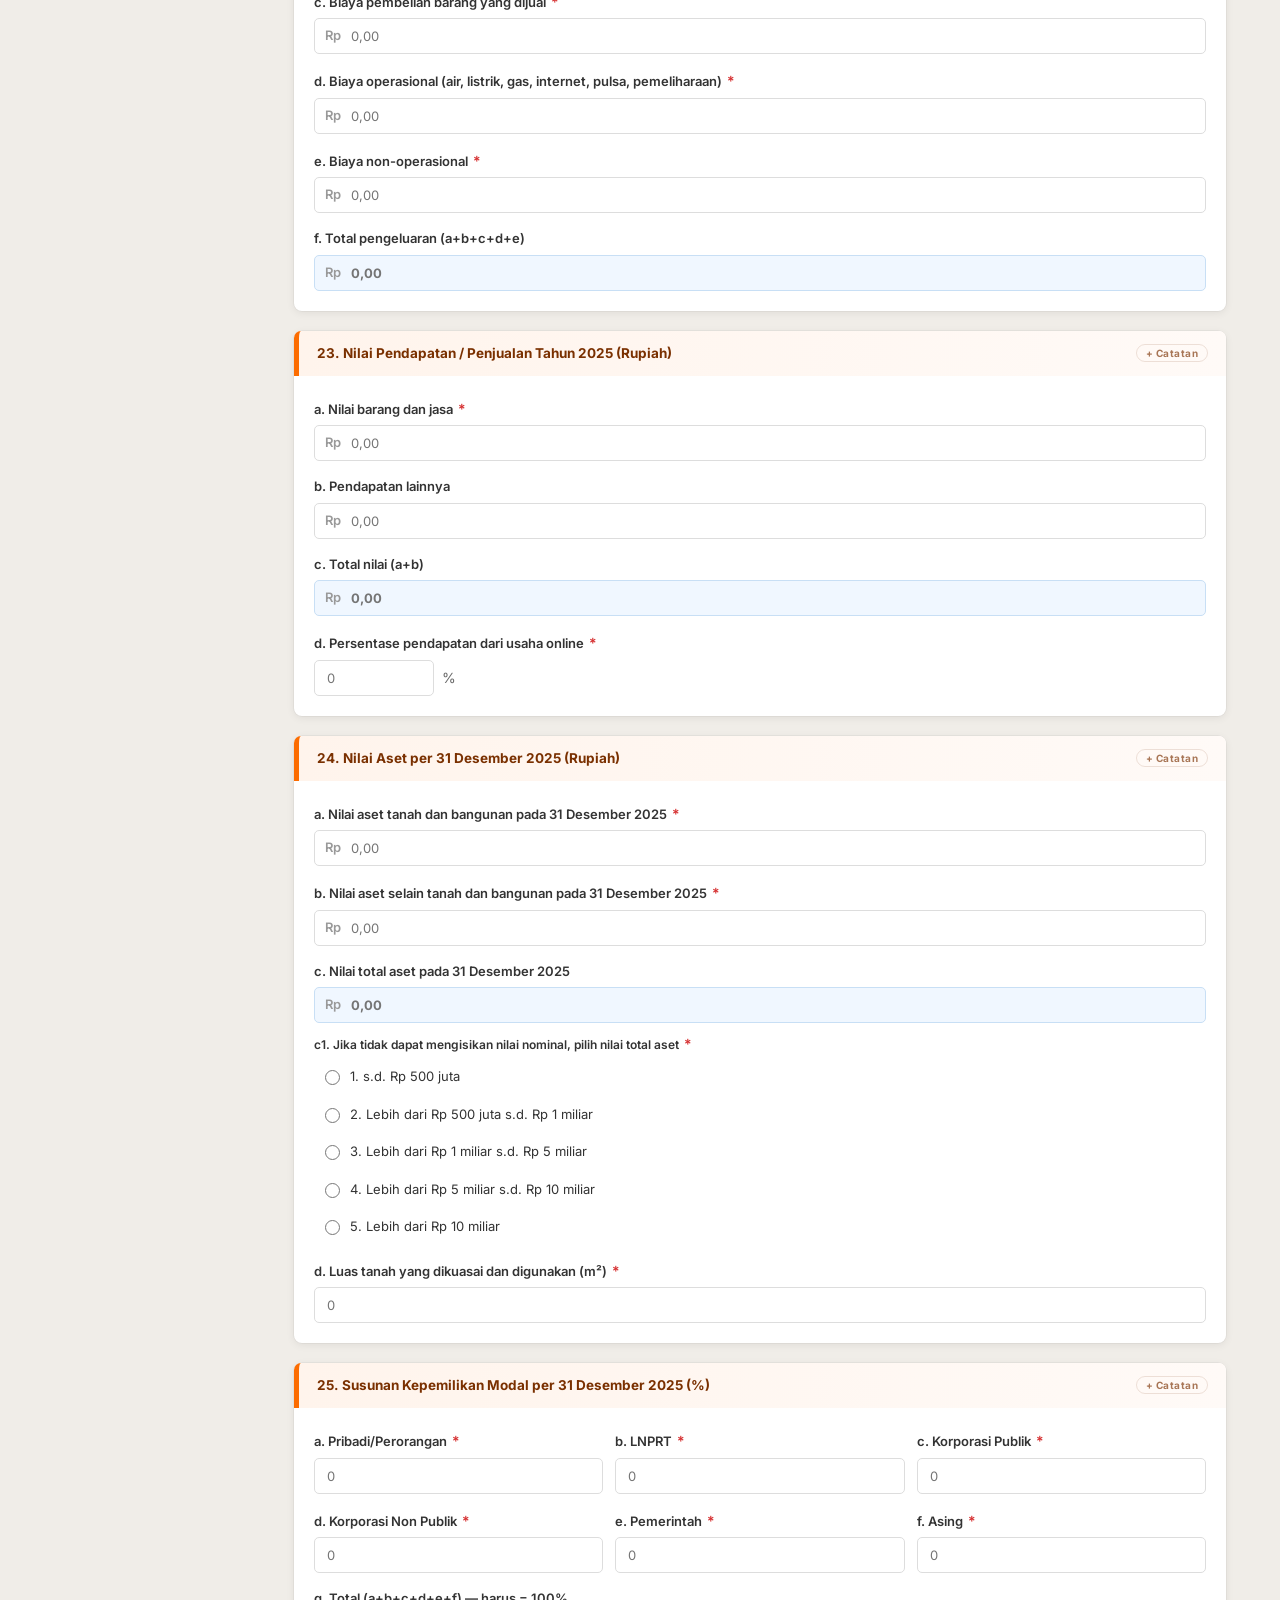
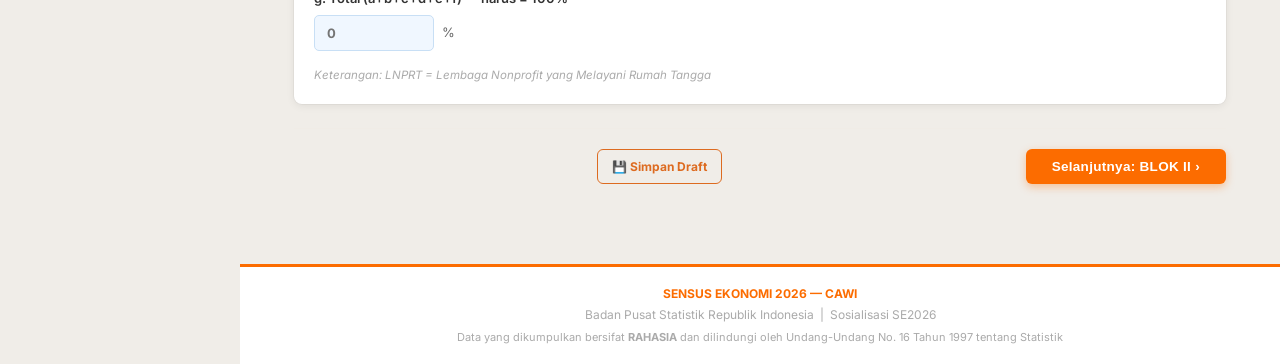
==== commit 6574fc77: "Remove outline sections for Blok I, II, and III from index.html" ====
--- a/index.html
+++ b/index.html
@@ -61,25 +61,81 @@
     <div class="sidebar-brand-sub">BPS Buleleng</div>
   </div>
   <div class="sidebar-nav-label">NAVIGASI BLOK</div>
-  <div class="sidebar-item active" onclick="goBlok(1)" id="sidebarTab1">
-    <div class="sidebar-item-num">I</div>
-    <div class="sidebar-item-info">
-      <div>Identitas Usaha/Perusahaan</div>
-      <div class="sidebar-item-sub">Pertanyaan 1 s.d. 25</div>
-    </div>
-  </div>
-  <div class="sidebar-item" onclick="goBlok(2)" id="sidebarTab2">
-    <div class="sidebar-item-num">II</div>
-    <div class="sidebar-item-info">
-      <div>Catatan</div>
-      <div class="sidebar-item-sub">Kunjungan I, II, III</div>
-    </div>
-  </div>
-  <div class="sidebar-item" onclick="goBlok(3)" id="sidebarTab3">
-    <div class="sidebar-item-num">III</div>
-    <div class="sidebar-item-info">
-      <div>Identitas Responden</div>
-      <div class="sidebar-item-sub">Tanda tangan &amp; Submit</div>
+
+  <!-- BLOK I -->
+  <div class="sidebar-blok-group">
+    <div class="sidebar-item active" id="sidebarTab1">
+      <div class="sidebar-item-main" onclick="goBlok(1)">
+        <div class="sidebar-item-num">I</div>
+        <div class="sidebar-item-info">
+          <div>Identitas Usaha/Perusahaan</div>
+          <div class="sidebar-item-sub">Pertanyaan 1 s.d. 25</div>
+        </div>
+      </div>
+      <button class="sidebar-expand-btn" id="sidebarExpandBtn1" onclick="toggleSidebarBlok(1)" title="Tampilkan pertanyaan">&#9660;</button>
+    </div>
+    <div class="sidebar-q-list hidden" id="sidebarQList1">
+      <div class="sidebar-q-item" onclick="goBlokAndScroll(1,'1')">Q1 · Provinsi Lokasi Usaha</div>
+      <div class="sidebar-q-item" onclick="goBlokAndScroll(1,'2')">Q2 · Kabupaten/Kota</div>
+      <div class="sidebar-q-item" onclick="goBlokAndScroll(1,'3')">Q3 · Kecamatan</div>
+      <div class="sidebar-q-item" onclick="goBlokAndScroll(1,'4')">Q4 · Kelurahan / Desa</div>
+      <div class="sidebar-q-item" onclick="goBlokAndScroll(1,'5')">Q5 · Nama &amp; Alamat Usaha</div>
+      <div class="sidebar-q-item" onclick="goBlokAndScroll(1,'6')">Q6 · Nomor Induk Berusaha</div>
+      <div class="sidebar-q-item" onclick="goBlokAndScroll(1,'7')">Q7 · Status Badan Usaha</div>
+      <div class="sidebar-q-item" onclick="goBlokAndScroll(1,'8')">Q8 · Keterangan Pengusaha</div>
+      <div class="sidebar-q-item" onclick="goBlokAndScroll(1,'9')">Q9 · Kegiatan Utama Usaha</div>
+      <div class="sidebar-q-item" onclick="goBlokAndScroll(1,'10')">Q10 · Jaringan / Skala Usaha</div>
+      <div class="sidebar-q-item" onclick="goBlokAndScroll(1,'11')">Q11 · Informasi Kantor Pusat</div>
+      <div class="sidebar-q-item" onclick="goBlokAndScroll(1,'12')">Q12 · Internet &amp; Teknologi</div>
+      <div class="sidebar-q-item" onclick="goBlokAndScroll(1,'13')">Q13 · Produk Ramah Lingkungan</div>
+      <div class="sidebar-q-item" onclick="goBlokAndScroll(1,'14')">Q14 · Produk Kreatif / Seni</div>
+      <div class="sidebar-q-item" onclick="goBlokAndScroll(1,'15')">Q15 · Sertifikasi Halal</div>
+      <div class="sidebar-q-item" onclick="goBlokAndScroll(1,'16')">Q16 · Izin Edar (BPOM)</div>
+      <div class="sidebar-q-item" onclick="goBlokAndScroll(1,'17')">Q17 · Kemitraan KDKMP</div>
+      <div class="sidebar-q-item" onclick="goBlokAndScroll(1,'18')">Q18 · Program MBG</div>
+      <div class="sidebar-q-item" onclick="goBlokAndScroll(1,'19')">Q19 · Ekspor / Impor</div>
+      <div class="sidebar-q-item" onclick="goBlokAndScroll(1,'20')">Q20 · Jumlah Pekerja</div>
+      <div class="sidebar-q-item" onclick="goBlokAndScroll(1,'21')">Q21 · Tahun Mulai Operasi</div>
+      <div class="sidebar-q-item" onclick="goBlokAndScroll(1,'22')">Q22 · Nilai Pengeluaran</div>
+      <div class="sidebar-q-item" onclick="goBlokAndScroll(1,'23')">Q23 · Nilai Pendapatan</div>
+      <div class="sidebar-q-item" onclick="goBlokAndScroll(1,'24')">Q24 · Nilai Aset</div>
+      <div class="sidebar-q-item" onclick="goBlokAndScroll(1,'25')">Q25 · Kepemilikan Modal</div>
+    </div>
+  </div>
+
+  <!-- BLOK II -->
+  <div class="sidebar-blok-group">
+    <div class="sidebar-item" id="sidebarTab2">
+      <div class="sidebar-item-main" onclick="goBlok(2)">
+        <div class="sidebar-item-num">II</div>
+        <div class="sidebar-item-info">
+          <div>Catatan</div>
+          <div class="sidebar-item-sub">Kunjungan I, II, III</div>
+        </div>
+      </div>
+      <button class="sidebar-expand-btn" id="sidebarExpandBtn2" onclick="toggleSidebarBlok(2)" title="Tampilkan pertanyaan">&#9660;</button>
+    </div>
+    <div class="sidebar-q-list hidden" id="sidebarQList2">
+      <div class="sidebar-q-item" onclick="goBlokAndScroll(2,'Lokasi')">Lokasi Kunjungan</div>
+      <div class="sidebar-q-item" onclick="goBlokAndScroll(2,'Catatan')">Catatan Kunjungan</div>
+    </div>
+  </div>
+
+  <!-- BLOK III -->
+  <div class="sidebar-blok-group">
+    <div class="sidebar-item" id="sidebarTab3">
+      <div class="sidebar-item-main" onclick="goBlok(3)">
+        <div class="sidebar-item-num">III</div>
+        <div class="sidebar-item-info">
+          <div>Identitas Responden</div>
+          <div class="sidebar-item-sub">Tanda tangan &amp; Submit</div>
+        </div>
+      </div>
+      <button class="sidebar-expand-btn" id="sidebarExpandBtn3" onclick="toggleSidebarBlok(3)" title="Tampilkan pertanyaan">&#9660;</button>
+    </div>
+    <div class="sidebar-q-list hidden" id="sidebarQList3">
+      <div class="sidebar-q-item" onclick="goBlokAndScroll(3,'Petugas')">Identitas Petugas</div>
+      <div class="sidebar-q-item" onclick="goBlokAndScroll(3,'Responden')">Data Responden</div>
     </div>
   </div>
   <div class="sidebar-divider"></div>
@@ -169,26 +225,6 @@
     </div>
   </div>
 
-  <!-- BLOK I OUTLINE -->
-  <div class="blok-outline">
-    <button class="blok-outline-toggle" onclick="toggleBlokOutline(this)">
-      <span class="outline-arrow">▼</span>
-      <span class="outline-label">Daftar Pertanyaan</span>
-    </button>
-    <div class="blok-outline-list hidden">
-      <div class="outline-item" onclick="scrollToQuestion('1')">Q1. Provinsi Lokasi Usaha</div>
-      <div class="outline-item" onclick="scrollToQuestion('2')">Q2. Kabupaten/Kota</div>
-      <div class="outline-item" onclick="scrollToQuestion('3')">Q3. Kecamatan</div>
-      <div class="outline-item" onclick="scrollToQuestion('4')">Q4. Kelurahan / Desa / Nagari</div>
-      <div class="outline-item" onclick="scrollToQuestion('5')">Q5. Nama dan Alamat Perusahaan / Usaha</div>
-      <div class="outline-item" onclick="scrollToQuestion('6')">Q6. Nomor Induk Berusaha (NIB)</div>
-      <div class="outline-item" onclick="scrollToQuestion('7')">Q7. Status Badan Usaha</div>
-      <div class="outline-item" onclick="scrollToQuestion('8')">Q8. Keterangan Pengusaha / Penanggung Jawab</div>
-      <div class="outline-item" onclick="scrollToQuestion('9')">Q9. Kegiatan Utama Usaha / Perusahaan</div>
-      <div class="outline-item" onclick="scrollToQuestion('10')">Q10. Jaringan / Skala Usaha</div>
-      <div class="outline-item" onclick="scrollToQuestion('11')">Q11. Informasi Kantor Pusat / Induk</div>
-    </div>
-  </div>
 
   <!-- Q1 Provinsi -->
   <div class="section-card">
@@ -742,7 +778,7 @@
 
   <!-- Q12 Internet -->
   <div class="section-card">
-    <div class="section-header">12. Penggunaan Internet dan Teknologi Digital</div>
+    <div class="section-header" id="sec-12">12. Penggunaan Internet dan Teknologi Digital</div>
     <div class="section-body">
       <div class="form-group">
         <div class="subsection-label">a. Apakah menggunakan internet?</div>
@@ -792,7 +828,7 @@
 
   <!-- Q13 Lingkungan -->
   <div class="section-card">
-    <div class="section-header">13. Produk / Kegiatan Ramah Lingkungan</div>
+    <div class="section-header" id="sec-13">13. Produk / Kegiatan Ramah Lingkungan</div>
     <div class="section-body">
       <div class="form-group">
         <div class="subsection-label">a. Apakah memproduksi barang/jasa ramah lingkungan?</div>
@@ -816,7 +852,7 @@
 
   <!-- Q14 Produk Kreatif -->
   <div class="section-card">
-    <div class="section-header">14. Produk Karya Seni / Kreatif / Teknologi</div>
+    <div class="section-header" id="sec-14">14. Produk Karya Seni / Kreatif / Teknologi</div>
     <div class="section-body">
       <div class="form-group">
         <label class="field-label">Apakah menggunakan produk karya seni, sastra, desain, teknologi kreatif? <span class="req">*</span></label>
@@ -830,7 +866,7 @@
 
   <!-- Q15 Sertifikat Halal -->
   <div class="section-card">
-    <div class="section-header">15. Sertifikasi Halal (BPJPH)</div>
+    <div class="section-header" id="sec-15">15. Sertifikasi Halal (BPJPH)</div>
     <div class="section-body">
       <div class="form-group">
         <div class="subsection-label">a. Apakah menghasilkan produk bersertifikat halal?</div>
@@ -858,7 +894,7 @@
 
   <!-- Q16 Izin Edar -->
   <div class="section-card">
-    <div class="section-header">16. Izin Edar Produk (BPOM)</div>
+    <div class="section-header" id="sec-16">16. Izin Edar Produk (BPOM)</div>
     <div class="section-body">
       <div class="form-group">
         <div class="subsection-label">a. Apakah memiliki izin edar?</div>
@@ -886,7 +922,7 @@
 
   <!-- Q17 Mitra KDKMP -->
   <div class="section-card">
-    <div class="section-header">17. Kemitraan dengan KDKMP</div>
+    <div class="section-header" id="sec-17">17. Kemitraan dengan KDKMP</div>
     <div class="section-body">
       <div class="form-group">
         <label class="field-label">Apakah bermitra dengan KDKMP (Koperasi Desa/Kelurahan Merah Putih)? <span class="req">*</span></label>
@@ -900,7 +936,7 @@
 
   <!-- Q18 MBG -->
   <div class="section-card">
-    <div class="section-header">18. Keterlibatan dalam Program MBG (Makan Bergizi Gratis)</div>
+    <div class="section-header" id="sec-18">18. Keterlibatan dalam Program MBG (Makan Bergizi Gratis)</div>
     <div class="section-body">
       <div class="form-group">
         <label class="field-label">Apakah terlibat dalam program MBG? <span class="req">*</span></label>
@@ -917,7 +953,7 @@
 
   <!-- Q19 Transaksi Non-Penduduk -->
   <div class="section-card">
-    <div class="section-header">19. Transaksi dengan Non-Penduduk (Ekspor/Impor)</div>
+    <div class="section-header" id="sec-19">19. Transaksi dengan Non-Penduduk (Ekspor/Impor)</div>
     <div class="section-body">
       <div class="form-group">
         <div class="subsection-label">a. Barang</div>
@@ -940,7 +976,7 @@
 
   <!-- Q20 Jumlah Pekerja -->
   <div class="section-card">
-    <div class="section-header">20. Jumlah Pekerja (per akhir 2025)</div>
+    <div class="section-header" id="sec-20">20. Jumlah Pekerja (per akhir 2025)</div>
     <div class="section-body">
       <div class="inline-fields">
         <div class="form-group">
@@ -961,7 +997,7 @@
 
   <!-- Q21 Tahun Beroperasi -->
   <div class="section-card">
-    <div class="section-header">21. Tahun Mulai Beroperasi Secara Komersial</div>
+    <div class="section-header" id="sec-21">21. Tahun Mulai Beroperasi Secara Komersial</div>
     <div class="section-body">
       <div class="form-group">
         <label class="field-label">Tahun mulai beroperasi secara komersial <span class="req">*</span></label>
@@ -973,7 +1009,7 @@
 
   <!-- Q22 Pengeluaran -->
   <div class="section-card">
-    <div class="section-header">22. Nilai Pengeluaran Tahun 2025 (Rupiah)</div>
+    <div class="section-header" id="sec-22">22. Nilai Pengeluaran Tahun 2025 (Rupiah)</div>
     <div class="section-body">
       <div class="form-group">
         <label class="field-label">a. Total upah dan gaji, serta jaminan sosial pegawai <span class="req">*</span></label>
@@ -1004,7 +1040,7 @@
 
   <!-- Q23 Pendapatan -->
   <div class="section-card">
-    <div class="section-header">23. Nilai Pendapatan / Penjualan Tahun 2025 (Rupiah)</div>
+    <div class="section-header" id="sec-23">23. Nilai Pendapatan / Penjualan Tahun 2025 (Rupiah)</div>
     <div class="section-body">
       <div class="form-group">
         <label class="field-label">a. Nilai barang dan jasa <span class="req">*</span></label>
@@ -1030,7 +1066,7 @@
 
   <!-- Q24 Aset -->
   <div class="section-card">
-    <div class="section-header">24. Nilai Aset per 31 Desember 2025 (Rupiah)</div>
+    <div class="section-header" id="sec-24">24. Nilai Aset per 31 Desember 2025 (Rupiah)</div>
     <div class="section-body">
       <div class="form-group">
         <label class="field-label">a. Nilai aset tanah dan bangunan pada 31 Desember 2025 <span class="req">*</span></label>
@@ -1063,7 +1099,7 @@
 
   <!-- Q25 Kepemilikan Modal -->
   <div class="section-card">
-    <div class="section-header">25. Susunan Kepemilikan Modal per 31 Desember 2025 (%)</div>
+    <div class="section-header" id="sec-25">25. Susunan Kepemilikan Modal per 31 Desember 2025 (%)</div>
     <div class="section-body">
       <div class="inline-fields">
         <div class="form-group">
@@ -1122,17 +1158,6 @@
     </div>
   </div>
 
-  <!-- BLOK II OUTLINE -->
-  <div class="blok-outline">
-    <button class="blok-outline-toggle" onclick="toggleBlokOutline(this)">
-      <span class="outline-arrow">▼</span>
-      <span class="outline-label">Daftar Pertanyaan</span>
-    </button>
-    <div class="blok-outline-list">
-      <div class="outline-item" onclick="scrollToQuestion('Lokasi')">Lokasi Kunjungan</div>
-      <div class="outline-item" onclick="scrollToQuestion('Catatan')">Catatan Kunjungan (3x kunjungan)</div>
-    </div>
-  </div>
 
   <div class="section-card">
     <div class="section-header" id="sec-Lokasi">Lokasi Kunjungan <span class="req">*</span></div>
@@ -1221,17 +1246,6 @@
     </div>
   </div>
 
-  <!-- BLOK III OUTLINE -->
-  <div class="blok-outline">
-    <button class="blok-outline-toggle" onclick="toggleBlokOutline(this)">
-      <span class="outline-arrow">▼</span>
-      <span class="outline-label">Daftar Pertanyaan</span>
-    </button>
-    <div class="blok-outline-list">
-      <div class="outline-item" onclick="scrollToQuestion('Petugas')">Identitas Petugas Pendata</div>
-      <div class="outline-item" onclick="scrollToQuestion('Responden')">Data Responden / Pengisi Kuesioner</div>
-    </div>
-  </div>
 
   <div class="section-card">
     <div class="section-header" id="sec-Petugas">Identitas Petugas Pendata</div>
--- a/css/index.css
+++ b/css/index.css
@@ -141,14 +141,28 @@
 .sidebar-rahasia{background:#1a1a1a;color:#fff;text-align:center;font-size:8.5px;font-weight:800;letter-spacing:4px;padding:4px;text-transform:uppercase}
 .sidebar-nav-label{padding:14px 16px 5px;font-size:9px;font-weight:700;color:#bbb;letter-spacing:2.5px;text-transform:uppercase}
 /* ====== SIDEBAR NAV ITEMS ====== */
-.sidebar-item{display:flex;align-items:center;gap:11px;padding:11px 16px;cursor:pointer;border-left:3px solid transparent;transition:all .2s;color:#555;font-size:12.5px;font-weight:500;user-select:none}
+.sidebar-blok-group{display:flex;flex-direction:column}
+.sidebar-item{display:flex;align-items:center;gap:0;padding:0;cursor:default;border-left:3px solid transparent;transition:all .2s;color:#555;font-size:12.5px;font-weight:500;user-select:none}
 .sidebar-item:hover{background:#fff5ee;color:#fc6c00;border-left-color:#ffd0b0}
 .sidebar-item.active{background:#fc6c00;color:#fff;border-left-color:#d95a00;font-weight:700}
+.sidebar-item-main{display:flex;align-items:center;gap:11px;padding:11px 8px 11px 16px;flex:1;cursor:pointer}
 .sidebar-item-num{width:26px;height:26px;border-radius:50%;border:2px solid currentColor;display:flex;align-items:center;justify-content:center;font-size:11px;font-weight:800;flex-shrink:0;transition:all .2s}
 .sidebar-item.active .sidebar-item-num{background:rgba(255,255,255,.25);border-color:rgba(255,255,255,.5);color:#fff}
 .sidebar-item-info{flex:1;line-height:1.3}
 .sidebar-item-sub{font-size:10px;color:#aaa;font-weight:400;margin-top:1px}
 .sidebar-item.active .sidebar-item-sub{color:rgba(255,255,255,.75)}
+/* Expand button */
+.sidebar-expand-btn{background:none;border:none;cursor:pointer;padding:11px 12px;font-size:10px;color:rgba(0,0,0,.3);transition:transform .22s ease,color .2s;flex-shrink:0;line-height:1}
+.sidebar-item.active .sidebar-expand-btn{color:rgba(255,255,255,.5)}
+.sidebar-item:hover .sidebar-expand-btn{color:inherit}
+.sidebar-expand-btn.open{transform:rotate(180deg)}
+.sidebar-item.active .sidebar-expand-btn.open{color:rgba(255,255,255,.9)}
+/* Question jump list */
+.sidebar-q-list{background:#f7f4f1;border-left:3px solid #fc6c00;overflow:hidden;max-height:320px;overflow-y:auto}
+.sidebar-q-list.hidden{display:none}
+.sidebar-q-item{display:block;padding:6px 16px 6px 22px;font-size:11.5px;color:#444;cursor:pointer;border-bottom:1px solid #ede8e1;transition:background .12s,color .12s;white-space:nowrap;overflow:hidden;text-overflow:ellipsis}
+.sidebar-q-item:last-child{border-bottom:none}
+.sidebar-q-item:hover{background:#fff5eb;color:#d95a00;font-weight:600}
 /* ====== SIDEBAR PROGRESS ====== */
 .sidebar-divider{height:1px;background:#f0ede8;margin:6px 0}
 .sidebar-progress-section{padding:12px 16px}
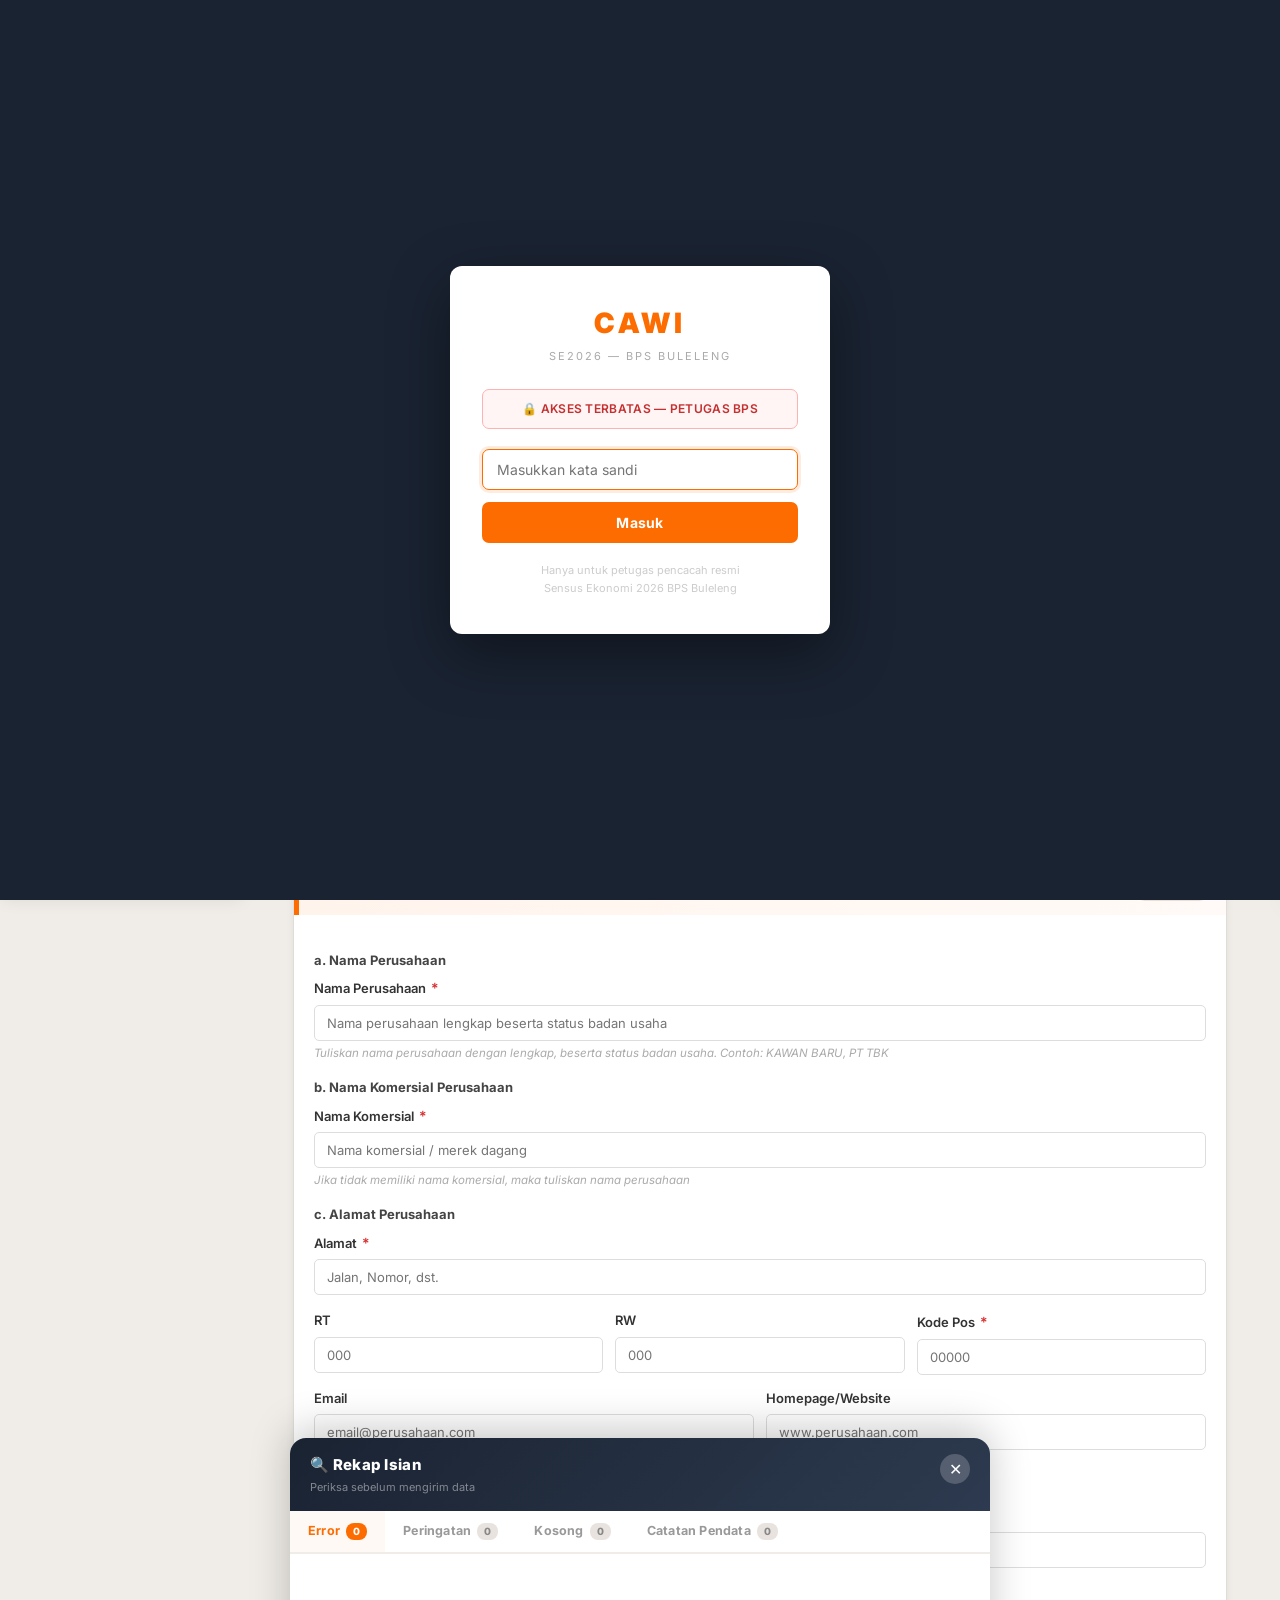
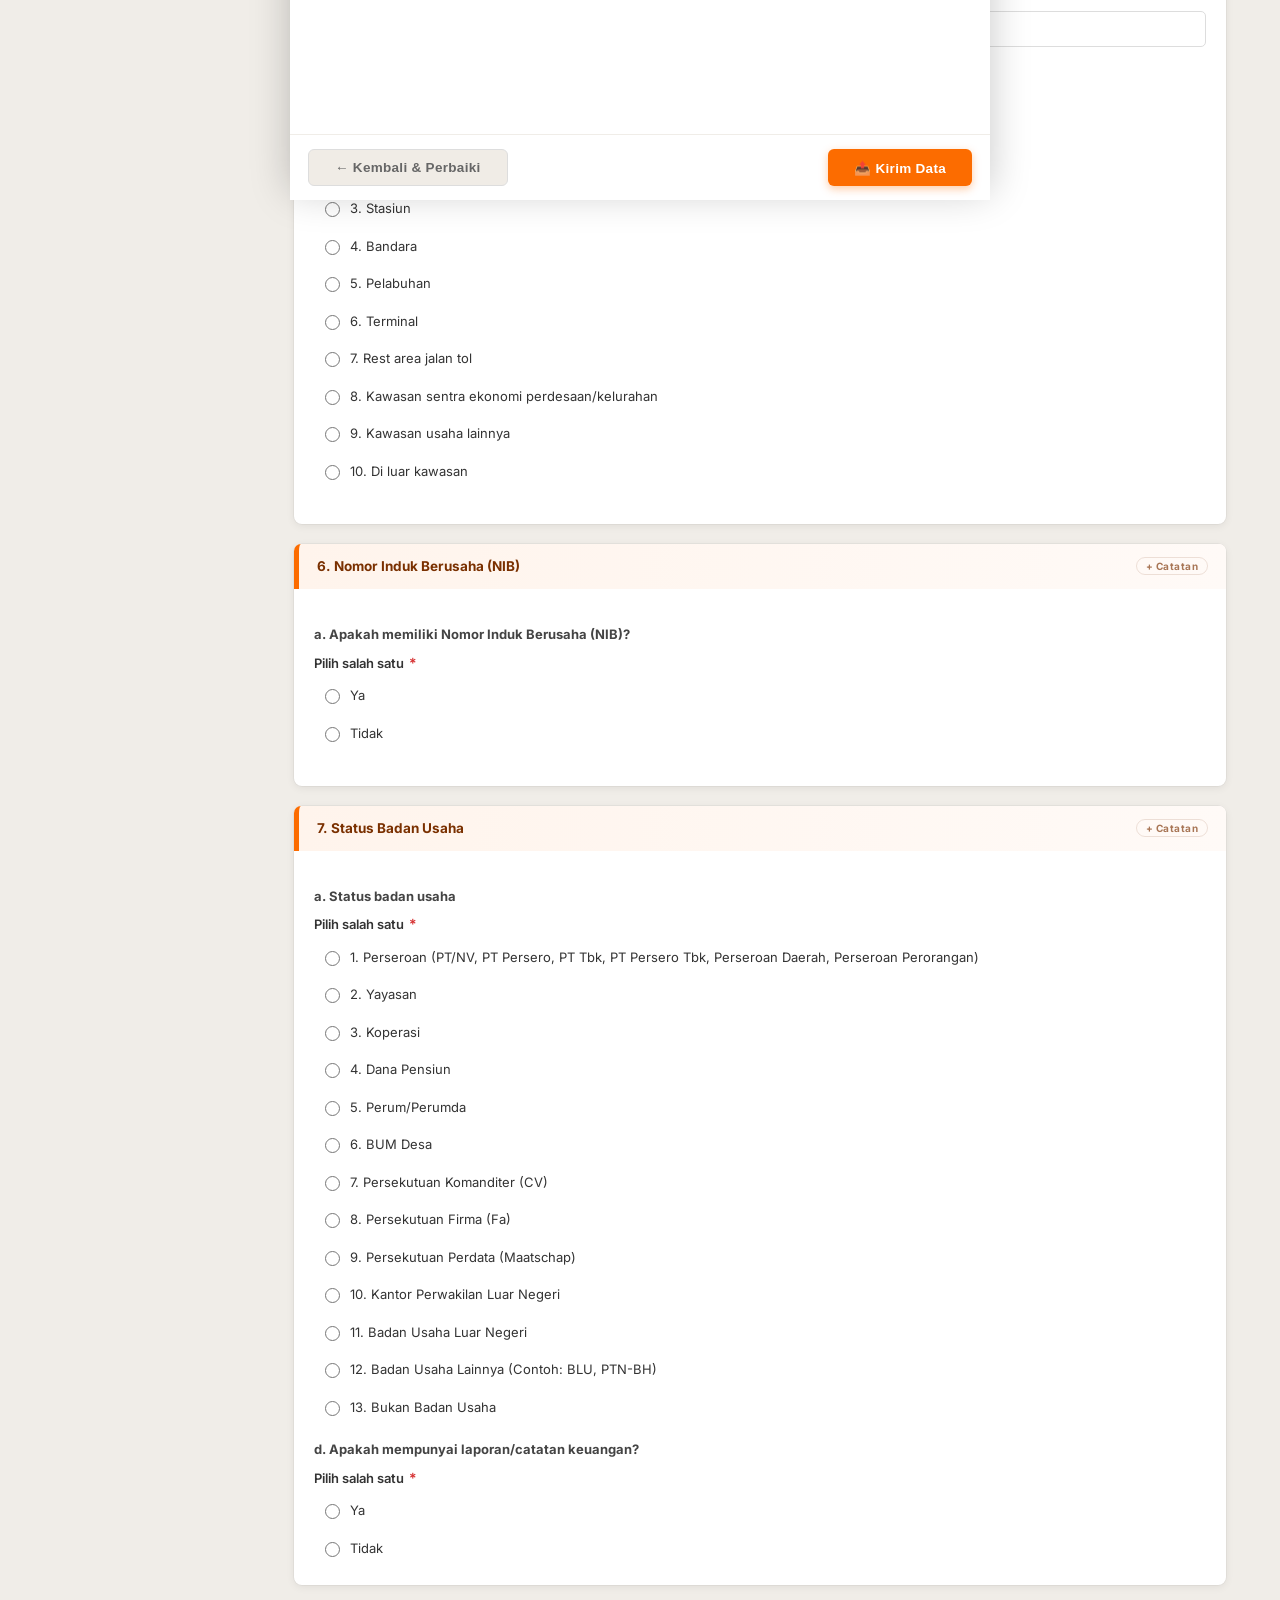
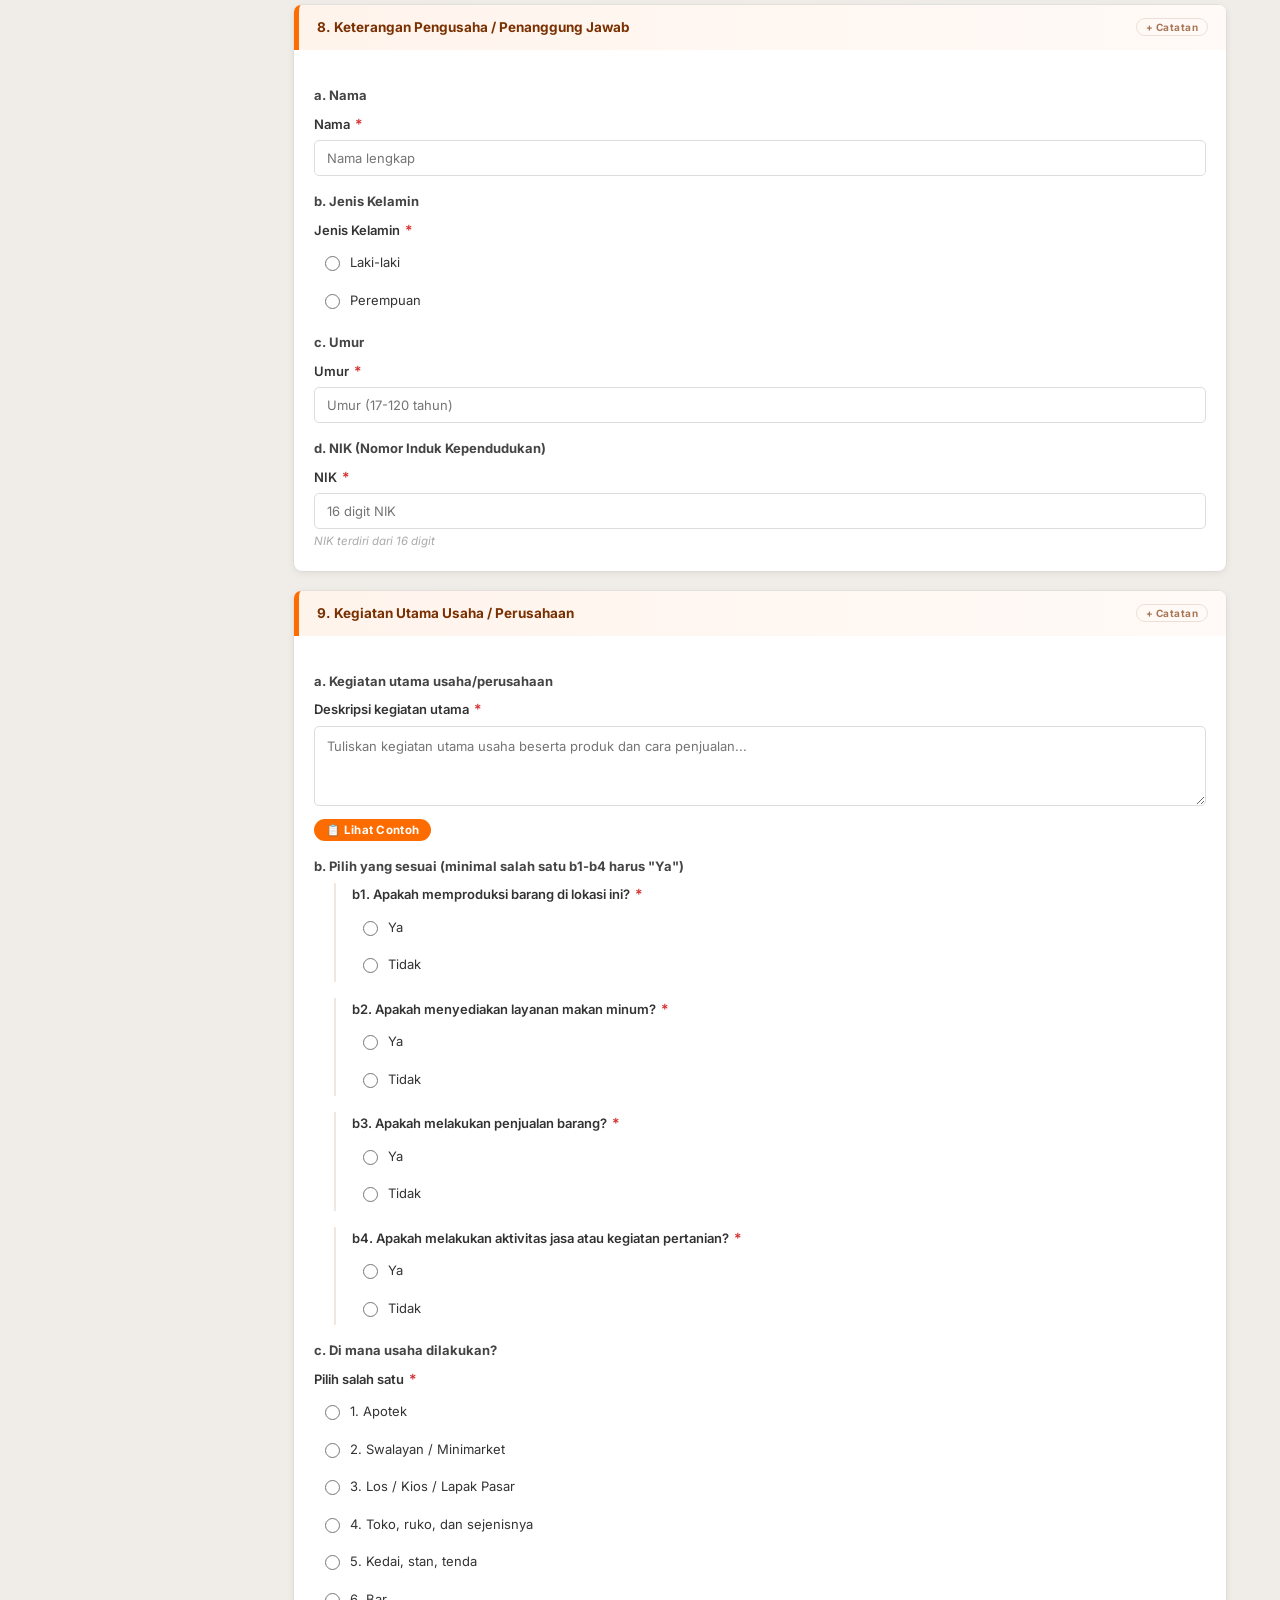
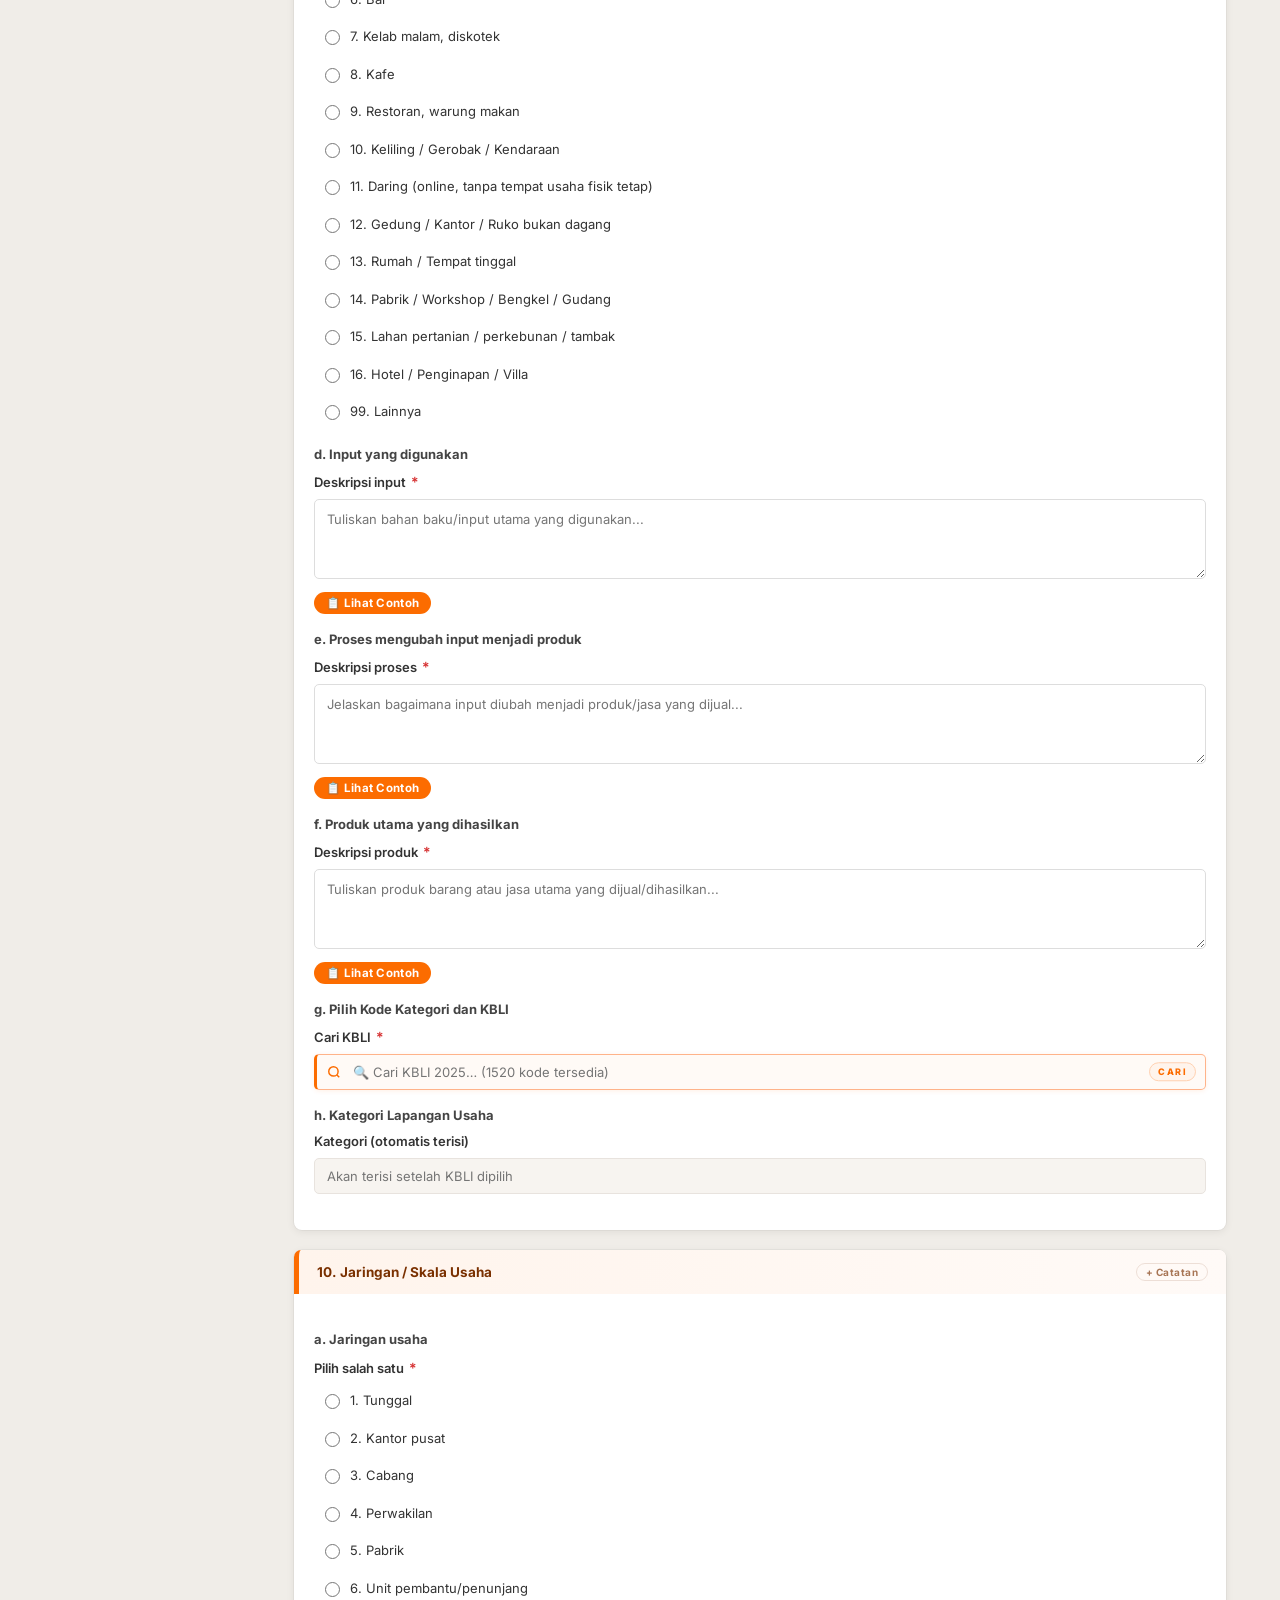
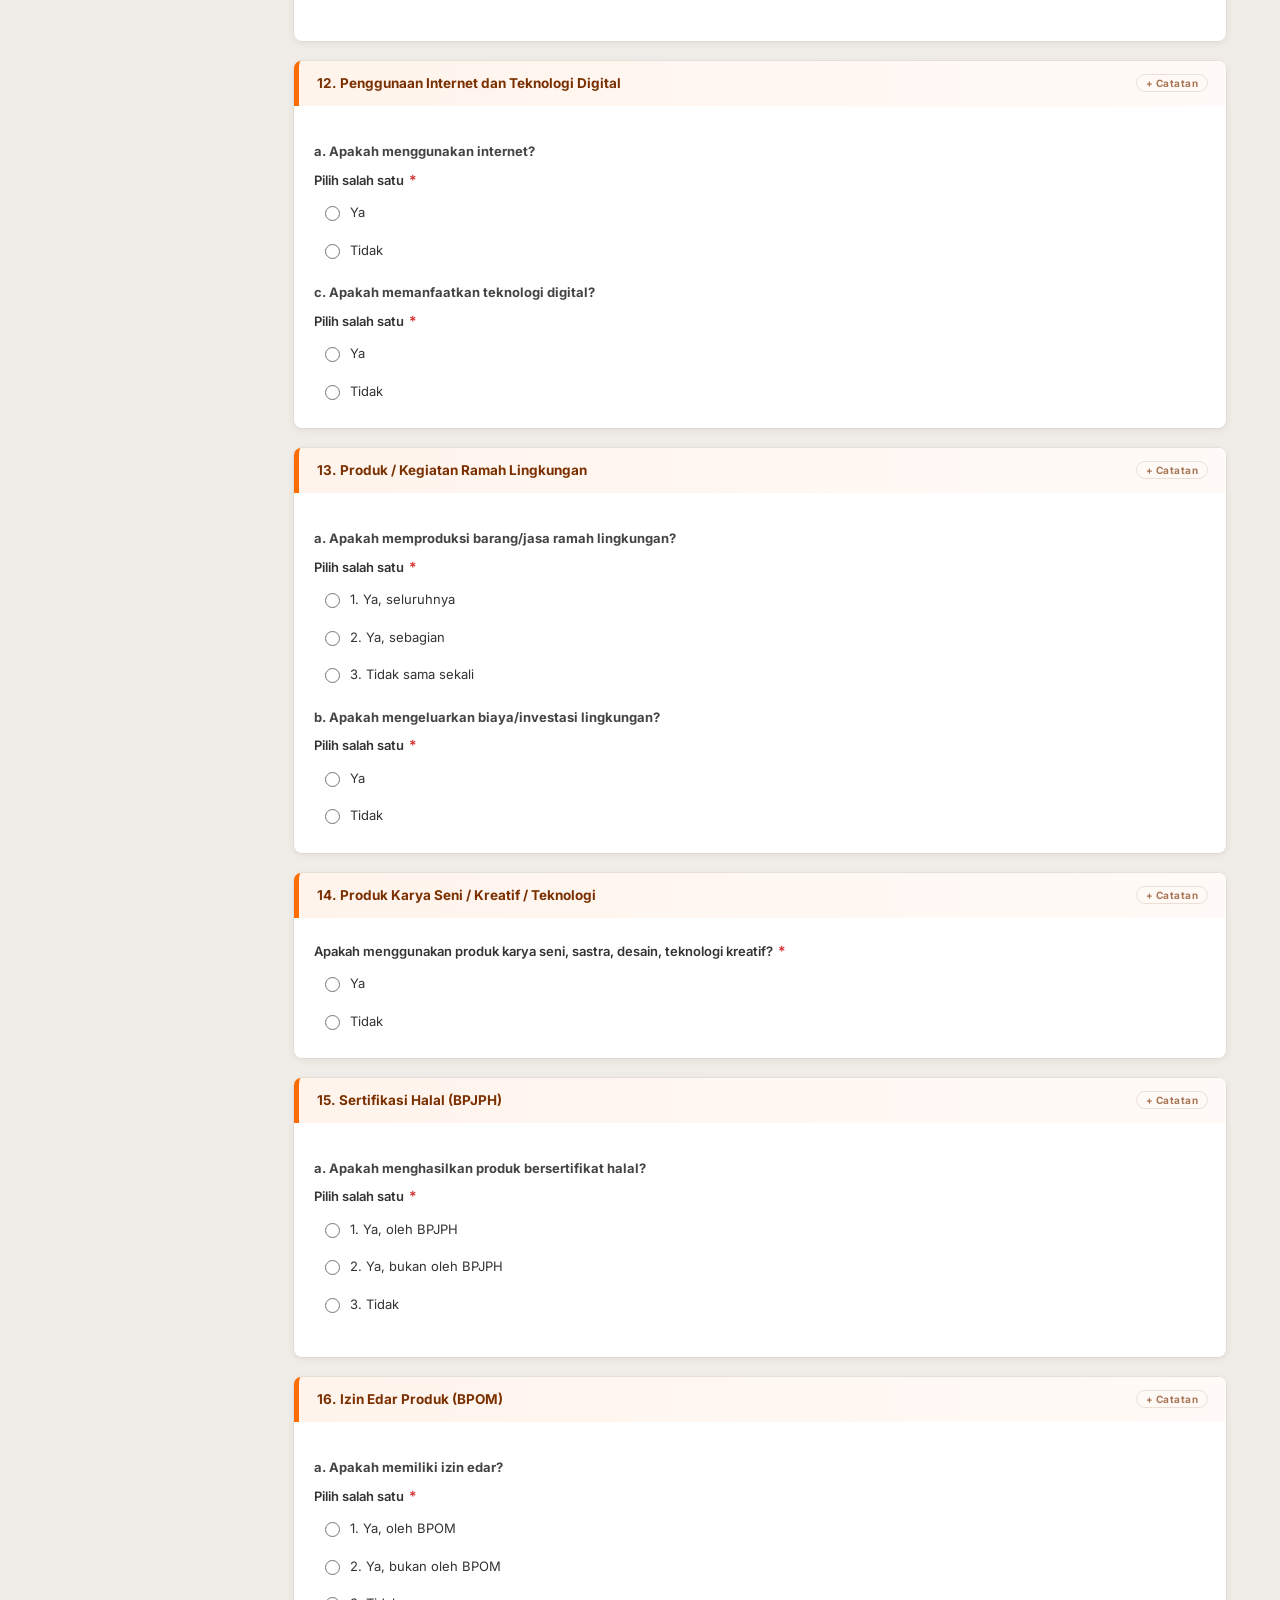
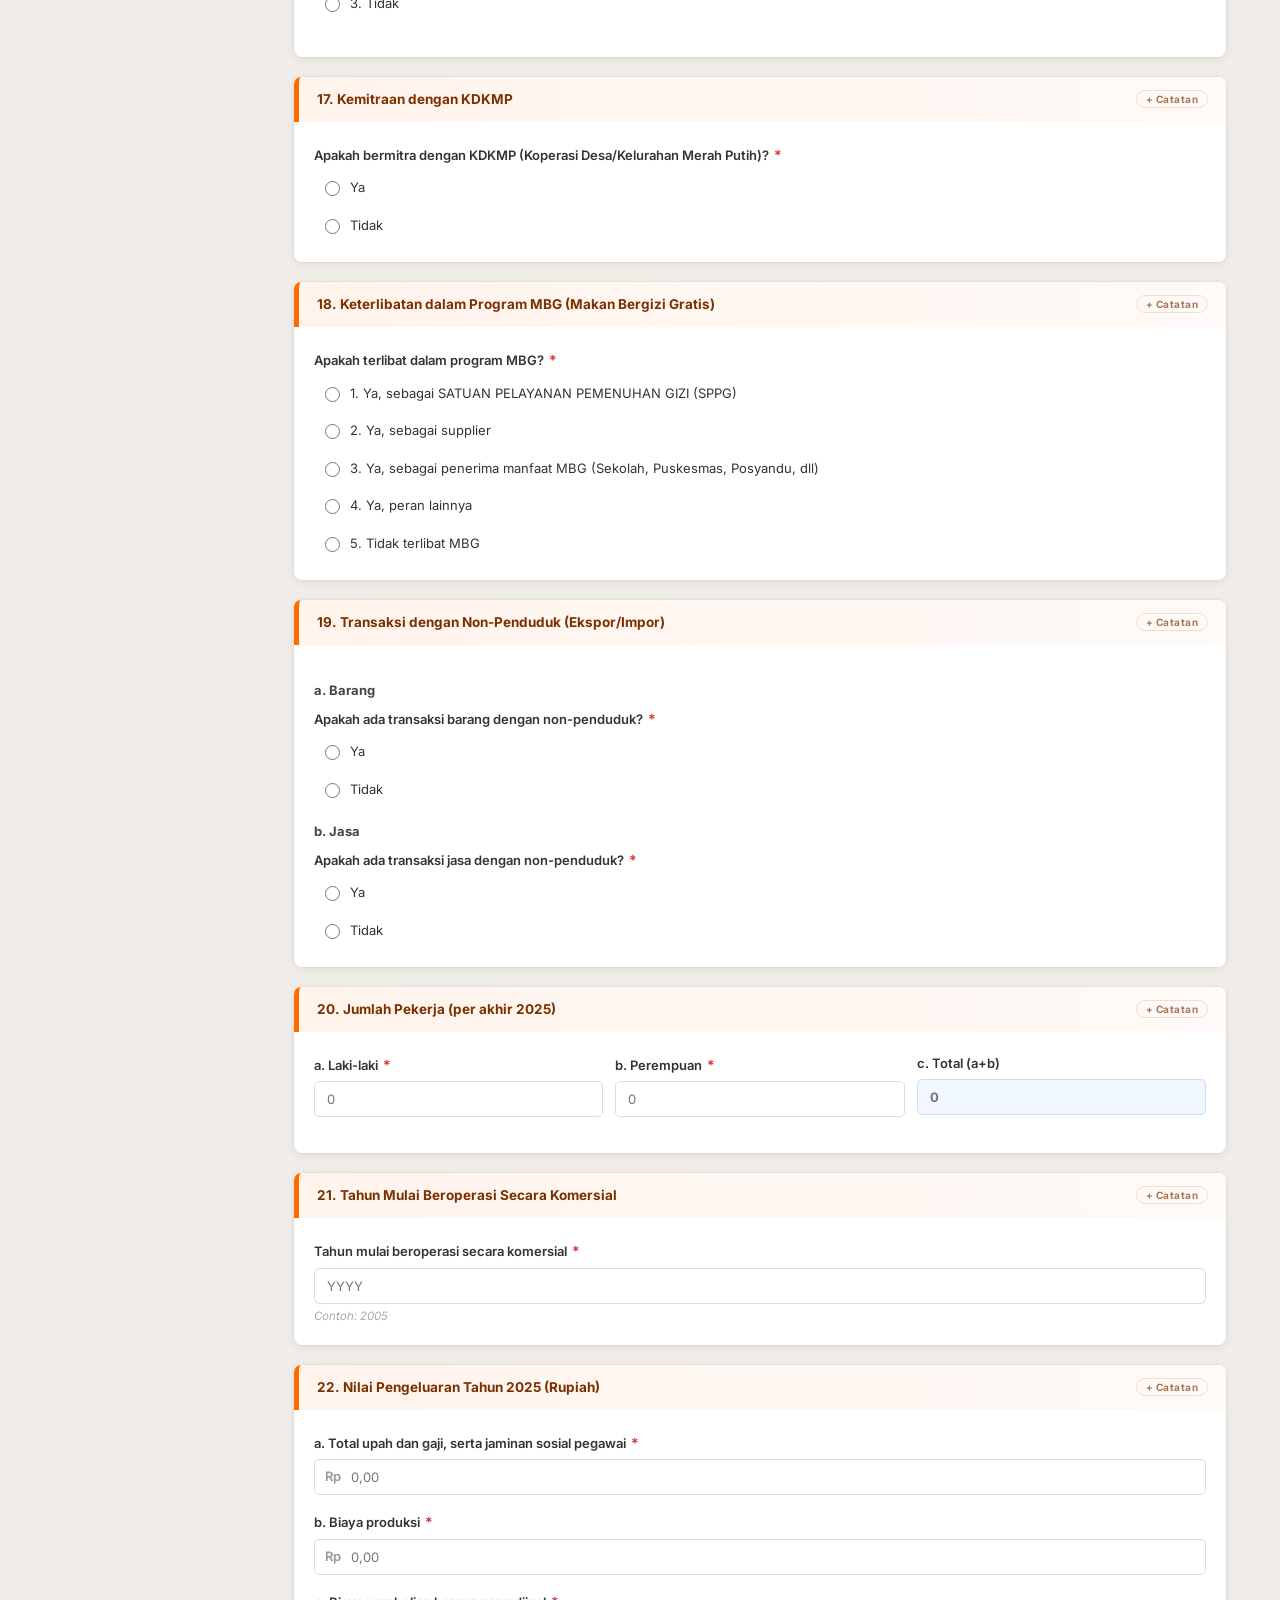
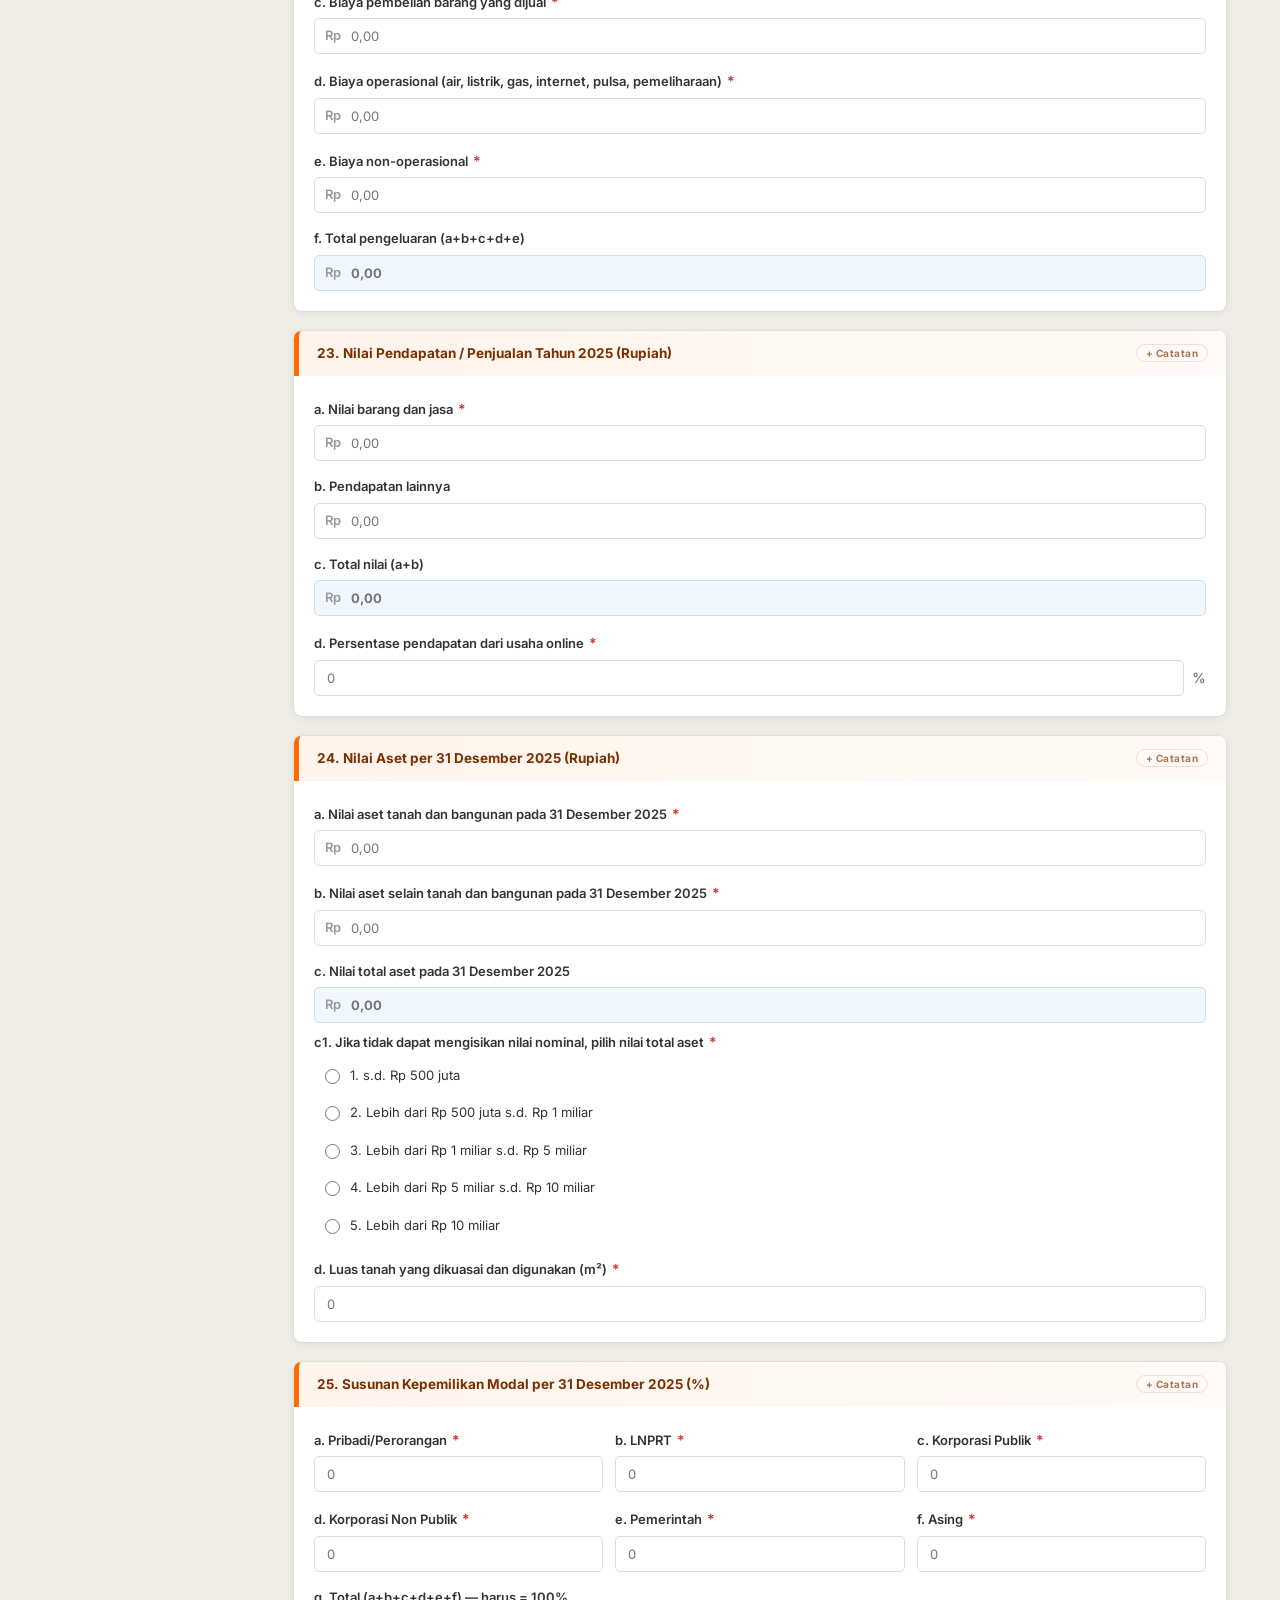
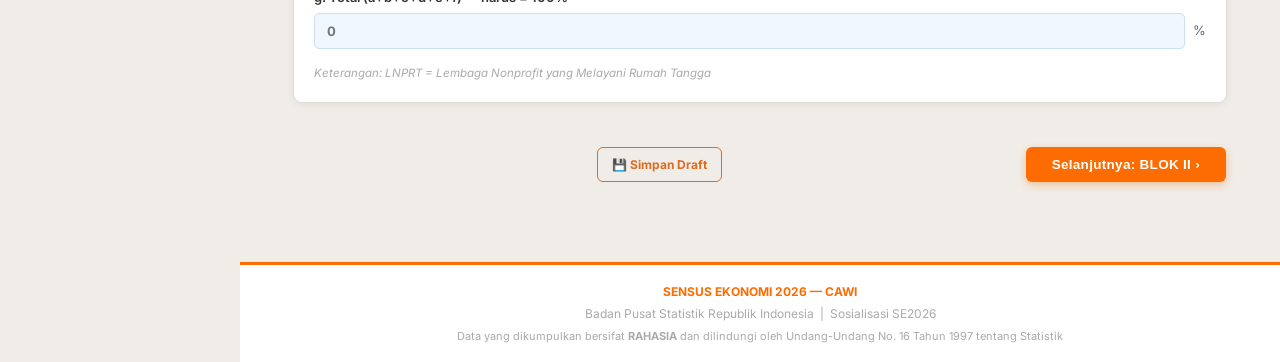
==== commit f65e12fd: "Refactor password gate and sidebar components for improved styling and structure" ====
--- a/index.html
+++ b/index.html
@@ -14,26 +14,16 @@
 <body>
 
 <!-- ====== PASSWORD GATE ====== -->
-<div id="pwGate" style="position:fixed;inset:0;background:#1a2332;z-index:9999;display:flex;align-items:center;justify-content:center;padding:20px">
-  <div style="background:#fff;border-radius:12px;padding:36px 32px;max-width:380px;width:100%;box-shadow:0 20px 60px rgba(0,0,0,.4);text-align:center">
-    <div style="font-size:28px;font-weight:900;color:#fc6c00;letter-spacing:4px;margin-bottom:4px">CAWI</div>
-    <div style="font-size:11px;color:#aaa;letter-spacing:2px;text-transform:uppercase;margin-bottom:24px">SE2026 — BPS Buleleng</div>
-    <div style="background:#fff5f5;border:1.5px solid #feb2b2;border-radius:7px;padding:10px 14px;font-size:12px;color:#c53030;margin-bottom:20px;font-weight:600;letter-spacing:.3px">
-      &#128274; AKSES TERBATAS — PETUGAS BPS
-    </div>
-    <input type="password" id="pwInput" placeholder="Masukkan kata sandi"
-      style="width:100%;padding:11px 14px;border:1.5px solid #ddd;border-radius:7px;font-size:14px;font-family:inherit;margin-bottom:12px;outline:none;transition:border-color .2s"
-      onkeydown="if(event.key==='Enter')checkPassword()"
-      onfocus="this.style.borderColor='#fc6c00'" onblur="this.style.borderColor='#ddd'"/>
-    <div id="pwError" style="color:#c53030;font-size:12px;margin-bottom:10px;display:none;font-weight:600">&#10005; Kata sandi salah</div>
-    <button onclick="checkPassword()"
-      style="width:100%;background:#fc6c00;color:#fff;border:none;padding:12px;border-radius:7px;font-size:14px;font-weight:700;cursor:pointer;font-family:inherit;letter-spacing:.3px;transition:background .2s"
-      onmouseover="this.style.background='#e06000'" onmouseout="this.style.background='#fc6c00'">
-      Masuk
-    </button>
-    <p style="font-size:11px;color:#ccc;margin-top:18px;line-height:1.7">
-      Hanya untuk petugas pencacah resmi<br/>Sensus Ekonomi 2026 BPS Buleleng
-    </p>
+<div id="pwGate">
+  <div class="pw-card">
+    <div class="pw-title">CAWI</div>
+    <div class="pw-subtitle">SE2026 — BPS Buleleng</div>
+    <div class="pw-restricted">&#128274; AKSES TERBATAS — PETUGAS BPS</div>
+    <input type="password" id="pwInput" class="pw-input" placeholder="Masukkan kata sandi"
+      onkeydown="if(event.key==='Enter')checkPassword()"/>
+    <div id="pwError">&#10005; Kata sandi salah</div>
+    <button class="pw-btn" onclick="checkPassword()">Masuk</button>
+    <p class="pw-note">Hanya untuk petugas pencacah resmi<br/>Sensus Ekonomi 2026 BPS Buleleng</p>
   </div>
 </div>
 
@@ -44,7 +34,7 @@
   <div class="mobile-topbar-actions">
     <button class="mobile-action-btn" onclick="togglePetunjuk()">? Petunjuk</button>
     <button class="mobile-action-btn" onclick="showRecap()">&#128269; Rekap</button>
-    <button class="mobile-action-btn" onclick="guardedNav(logoutKuesioner)" style="color:#c53030">&#128274; Keluar</button>
+    <button class="mobile-action-btn mobile-action-btn-danger" onclick="guardedNav(logoutKuesioner)">&#128274; Keluar</button>
   </div>
 </div>
 
@@ -147,7 +137,7 @@
     <div class="sidebar-progress-bar">
       <div class="sidebar-progress-fill" id="sidebarProgressFill" style="width:0%"></div>
     </div>
-    <div style="font-size:10px;color:rgba(255,255,255,.3);margin-top:5px" id="sidebarProgressDetail">Mulai mengisi form...</div>
+    <div class="sidebar-progress-detail" id="sidebarProgressDetail">Mulai mengisi form...</div>
   </div>
   <div class="sidebar-divider"></div>
   <div class="sidebar-actions">
@@ -163,18 +153,18 @@
     <button class="sidebar-btn" onclick="guardedNav('daftar.html', true)">
       <span class="sidebar-btn-icon">&#128196;</span> Daftar Entri
     </button>
-    <button class="sidebar-btn" onclick="guardedNav(logoutKuesioner)" style="color:#c53030">
+    <button class="sidebar-btn sidebar-btn-danger" onclick="guardedNav(logoutKuesioner)">
       <span class="sidebar-btn-icon">&#128274;</span> Keluar
     </button>
   </div>
-  <div style="padding:8px 16px 4px;margin-top:auto">
-    <div id="autosaveStatus" style="font-size:10px;color:#bbb;line-height:1.6;display:flex;align-items:center;gap:5px">
-      <span style="width:6px;height:6px;border-radius:50%;background:#ddd;display:inline-block;flex-shrink:0" id="autosaveDot"></span>
+  <div class="sidebar-autosave">
+    <div id="autosaveStatus" class="autosave-status">
+      <span class="autosave-dot" id="autosaveDot"></span>
       <span id="autosaveText">Belum tersimpan</span>
     </div>
   </div>
-  <div style="padding:4px 16px 14px">
-    <div style="font-size:10px;color:#ccc;line-height:1.8">BPS Republik Indonesia<br/>&#169; Sensus Ekonomi 2026</div>
+  <div class="sidebar-footer-note">
+    <div class="sidebar-copyright">BPS Republik Indonesia<br/>&#169; Sensus Ekonomi 2026</div>
   </div>
 </aside>
 
@@ -221,7 +211,7 @@
     <div class="blok-badge">BLOK I</div>
     <div>
       <div class="blok-title-text">Keterangan Tempat &amp; Usaha/Perusahaan</div>
-      <div class="blok-title-sub">Pertanyaan 1 s.d. 25 — Isi semua kolom bertanda <strong style="color:#ffe0c0">*</strong></div>
+      <div class="blok-title-sub">Pertanyaan 1 s.d. 25 — Isi semua kolom bertanda <strong class="req-light">*</strong></div>
     </div>
   </div>
 
@@ -329,7 +319,7 @@
           <div class="hint">Alamat website diawali dengan www.</div>
         </div>
       </div>
-      <div class="subsection-label" style="margin-top:8px">Nomor Telepon</div>
+      <div class="subsection-label subsection-label-spaced">Nomor Telepon</div>
       <div class="inline-fields">
         <div class="form-group">
           <label class="field-label">Kode Area</label>
@@ -655,13 +645,13 @@
         </div>
         <input type="hidden" id="q9g_kbli_kode"/>
         <input type="hidden" id="q9g_kbli_kategori"/>
-        <div id="q9g_kbli_chip" class="hidden" style="margin-top:8px;padding:10px 14px;background:#f0fff4;border:1.5px solid #68d391;border-radius:6px;display:flex;align-items:center;justify-content:space-between;gap:8px">
+        <div id="q9g_kbli_chip" class="kbli-chip hidden">
           <div>
-            <div style="font-size:10px;font-weight:800;color:#276749;letter-spacing:1px;text-transform:uppercase">KBLI Terpilih</div>
-            <div style="font-size:13px;font-weight:600;color:#1a4731;margin-top:2px" id="q9g_kbli_chip_text"></div>
-            <div style="font-size:12px;color:#2d6a4f;margin-top:6px;line-height:1.55" id="q9g_kbli_chip_uraian" class="hidden"></div>
+            <div class="kbli-chip-label">KBLI Terpilih</div>
+            <div class="kbli-chip-text" id="q9g_kbli_chip_text"></div>
+            <div class="kbli-chip-uraian hidden" id="q9g_kbli_chip_uraian"></div>
           </div>
-          <button type="button" onclick="clearKBLI()" style="background:none;border:1.5px solid #68d391;color:#276749;padding:4px 12px;border-radius:5px;cursor:pointer;font-size:11.5px;font-weight:700;font-family:inherit;white-space:nowrap;flex-shrink:0">Ganti ✕</button>
+          <button type="button" class="kbli-chip-btn" onclick="clearKBLI()">Ganti ✕</button>
         </div>
       </div>
 
@@ -1056,9 +1046,9 @@
       </div>
       <div class="form-group">
         <label class="field-label">d. Persentase pendapatan dari usaha online <span class="req">*</span></label>
-        <div style="display:flex;align-items:center;gap:8px">
-          <input type="number" id="q23d" min="0" max="100" placeholder="0" style="width:120px"/>
-          <span style="color:#666">%</span>
+        <div class="inline-pct-row">
+          <input type="number" id="q23d" class="input-short" min="0" max="100" placeholder="0"/>
+          <span class="pct-label">%</span>
         </div>
       </div>
     </div>
@@ -1079,8 +1069,8 @@
       <div class="form-group">
         <label class="field-label">c. Nilai total aset pada 31 Desember 2025</label>
         <div class="currency-input-wrap"><span class="currency-prefix">Rp</span><input type="text" id="q24c" readonly class="total-field" placeholder="0,00"/></div>
-        <div style="margin-top:10px">
-          <label class="field-label" style="font-size:12px">c1. Jika tidak dapat mengisikan nilai nominal, pilih nilai total aset <span class="req">*</span></label>
+        <div class="subsection-label-spaced">
+          <label class="field-label field-label-sm">c1. Jika tidak dapat mengisikan nilai nominal, pilih nilai total aset <span class="req">*</span></label>
           <div class="radio-group">
             <label class="radio-item"><input type="radio" name="q24c1" value="1"/> <span>1. s.d. Rp 500 juta</span></label>
             <label class="radio-item"><input type="radio" name="q24c1" value="2"/> <span>2. Lebih dari Rp 500 juta s.d. Rp 1 miliar</span></label>
@@ -1131,12 +1121,12 @@
       </div>
       <div class="form-group">
         <label class="field-label">g. Total (a+b+c+d+e+f) — harus = 100%</label>
-        <div style="display:flex;align-items:center;gap:8px">
-          <input type="number" id="q25g" readonly class="total-field" placeholder="0" style="width:120px"/>
-          <span id="modal-indicator" style="font-size:13px;color:#666">%</span>
-        </div>
-      </div>
-      <div class="hint" style="margin-top:4px">Keterangan: LNPRT = Lembaga Nonprofit yang Melayani Rumah Tangga</div>
+        <div class="inline-pct-row">
+          <input type="number" id="q25g" readonly class="total-field input-short" placeholder="0"/>
+          <span id="modal-indicator">%</span>
+        </div>
+      </div>
+      <div class="hint">Keterangan: LNPRT = Lembaga Nonprofit yang Melayani Rumah Tangga</div>
     </div>
   </div>
 
@@ -1164,13 +1154,12 @@
     <div class="section-body">
       <div class="form-group">
         <label class="field-label">Koordinat GPS <span class="req">*</span></label>
-        <div style="display:flex;gap:12px;align-items:flex-start;flex-wrap:wrap">
+        <div class="lokasi-row">
           <button type="button" id="lokasiBtn" onclick="ambilLokasi()"
-            style="display:flex;align-items:center;gap:8px;padding:10px 20px;background:#fc6c00;color:#fff;border:none;border-radius:7px;font-size:13px;font-weight:700;cursor:pointer;font-family:inherit;white-space:nowrap;flex-shrink:0;transition:background .2s"
             onmouseover="this.style.background='#e06000'" onmouseout="this.style.background=this.dataset.done==='1'?'#276749':'#fc6c00'">
             &#128205; Ambil Lokasi GPS
           </button>
-          <div id="lokasiResult" style="flex:1;min-width:200px;background:#f7f4f0;border:1.5px solid #e8e3de;border-radius:7px;padding:10px 14px;font-size:12.5px;color:#888;line-height:1.7">
+          <div id="lokasiResult" class="lokasi-result">
             Belum mengambil lokasi — tekan tombol untuk mulai.
           </div>
         </div>
@@ -1178,8 +1167,8 @@
         <input type="hidden" id="lokasi_lng"/>
         <input type="hidden" id="lokasi_akurasi"/>
         <div class="hint">Digunakan untuk verifikasi kunjungan lapangan. Pastikan GPS aktif di perangkat.</div>
-        <div id="lokasiMapWrap" style="display:none;margin-top:14px;border-radius:10px;overflow:hidden;border:1.5px solid #68d391;box-shadow:0 2px 10px rgba(0,0,0,.1)">
-          <div id="lokasiMap" style="height:240px;width:100%"></div>
+        <div id="lokasiMapWrap" class="lokasi-map-wrap" style="display:none">
+          <div id="lokasiMap" class="lokasi-map"></div>
         </div>
       </div>
     </div>
@@ -1261,7 +1250,7 @@
       <div class="inline-fields">
         <div class="form-group">
           <label class="field-label">NIP / ID Petugas</label>
-          <input type="text" id="p_nip" placeholder="Terisi otomatis saat nama dipilih" readonly style="background:#f8f8f8;color:#555"/>
+          <input type="text" id="p_nip" class="input-muted" placeholder="Terisi otomatis saat nama dipilih" readonly/>
         </div>
         <div class="form-group">
           <label class="field-label">No. HP Petugas</label>
@@ -1295,17 +1284,17 @@
       <div class="form-group">
         <label class="field-label">Tanda Tangan <span class="req">*</span></label>
         <div class="sig-wrap">
-          <canvas id="sigCanvas" width="860" height="180" style="max-width:100%"></canvas>
+          <canvas id="sigCanvas" width="860" height="180"></canvas>
         </div>
         <div class="sig-actions">
           <button type="button" class="btn btn-sm btn-danger" onclick="clearSignature()">Hapus Tanda Tangan</button>
-          <span id="sig-hint" style="font-size:12px;color:#888;line-height:2">Gambar tanda tangan di kotak di atas</span>
-        </div>
-      </div>
-
-      <div id="submitAlert" class="alert alert-error hidden" style="margin-top:14px"></div>
-
-      <div style="margin-top:20px">
+          <span id="sig-hint" class="sig-hint">Gambar tanda tangan di kotak di atas</span>
+        </div>
+      </div>
+
+      <div id="submitAlert" class="alert alert-error hidden submit-alert"></div>
+
+      <div class="submit-section">
         <div class="submit-actions">
           <button id="saveDraftBtn" type="button" class="btn-draft-inline" onclick="saveAsDraft()">&#128190; Simpan Draft</button>
           <button class="btn btn-primary btn-submit-compact" id="submitBtn" onclick="showRecap()">&#128228; KIRIM / SUBMIT</button>
@@ -1325,14 +1314,14 @@
 
 </div><!-- end form-container -->
 
-<!-- FOOTER -->
-<div style="background:#fff;border-top:3px solid #fc6c00;margin-top:20px;padding:16px 20px;text-align:center">
-  <div style="max-width:960px;margin:0 auto;font-size:12px;color:#aaa;line-height:1.8">
-    <strong style="color:#fc6c00">SENSUS EKONOMI 2026 — CAWI</strong><br/>
+<!-- ====== FOOTER ====== -->
+<footer class="form-footer">
+  <div class="footer-inner">
+    <strong class="footer-brand">SENSUS EKONOMI 2026 — CAWI</strong><br/>
     Badan Pusat Statistik Republik Indonesia &nbsp;|&nbsp; Sosialisasi SE2026<br/>
-    <span style="font-size:11px">Data yang dikumpulkan bersifat <strong>RAHASIA</strong> dan dilindungi oleh Undang-Undang No. 16 Tahun 1997 tentang Statistik</span>
-  </div>
-</div>
+    <span class="footer-note">Data yang dikumpulkan bersifat <strong>RAHASIA</strong> dan dilindungi oleh Undang-Undang No. 16 Tahun 1997 tentang Statistik</span>
+  </div>
+</footer>
 
 </div><!-- end main-content -->
 </div><!-- end app-layout -->
@@ -1352,7 +1341,7 @@
     <div class="petunjuk-section">
       <h3>Cara Pengisian</h3>
       <ul>
-        <li>Isi semua kolom bertanda <strong style="color:#d63031">*</strong> (wajib diisi)</li>
+        <li>Isi semua kolom bertanda <strong class="req">*</strong> (wajib diisi)</li>
         <li>Gunakan navigasi di sidebar kiri untuk berpindah antar blok</li>
         <li>Klik <strong>Rekap &amp; Periksa</strong> sebelum submit untuk memeriksa isian</li>
         <li>Pastikan semua data benar dan dapat dipertanggungjawabkan</li>
@@ -1420,22 +1409,21 @@
   </div>
 </div>
 
-<!-- RESTORE BANNER -->
-<div id="restoreBanner" style="display:none;position:fixed;bottom:0;left:240px;right:0;background:#1a2332;color:#fff;padding:12px 20px;z-index:350;box-shadow:0 -3px 16px rgba(0,0,0,.3);border-top:2px solid #fc6c00">
-  <div style="max-width:700px;display:flex;align-items:center;gap:14px;flex-wrap:wrap">
-    <span style="font-size:13px;flex:1;min-width:200px">&#128190; <strong>Draft tersimpan ditemukan</strong> — lanjutkan isian sebelumnya?</span>
-    <span id="restoreBannerTs" style="font-size:11px;color:rgba(255,255,255,.45)"></span>
-    <button onclick="restoreDraft()" style="background:#fc6c00;color:#fff;border:none;padding:8px 18px;border-radius:6px;cursor:pointer;font-size:13px;font-weight:700;font-family:inherit">&#128257; Muat Draft</button>
-    <button onclick="dismissRestore()" style="background:rgba(255,255,255,.1);color:#fff;border:1px solid rgba(255,255,255,.2);padding:8px 14px;border-radius:6px;cursor:pointer;font-size:13px;font-weight:600;font-family:inherit">Mulai Baru</button>
+<!-- ====== RESTORE BANNER ====== -->
+<div id="restoreBanner" class="restore-banner" style="display:none">
+  <div class="banner-inner">
+    <span class="banner-msg">&#128190; <strong>Draft tersimpan ditemukan</strong> — lanjutkan isian sebelumnya?</span>
+    <span id="restoreBannerTs" class="banner-ts"></span>
+    <button onclick="restoreDraft()" class="banner-btn banner-btn-primary">&#128257; Muat Draft</button>
+    <button onclick="dismissRestore()" class="banner-btn banner-btn-secondary">Mulai Baru</button>
   </div>
 </div>
-<style>@media(max-width:767px){#restoreBanner{left:0}#editModeBanner{left:0}}</style>
-
-<!-- EDIT MODE BANNER -->
-<div id="editModeBanner" style="display:none;position:fixed;bottom:0;left:0;right:0;background:#276749;color:#fff;padding:11px 20px;z-index:360;box-shadow:0 -3px 16px rgba(0,0,0,.3);border-top:2px solid #68d391">
-  <div style="max-width:700px;display:flex;align-items:center;gap:14px;flex-wrap:wrap">
-    <span style="font-size:13px;flex:1;min-width:200px">&#9998; <strong>Mode Edit</strong> — periksa dan ubah data, lalu kirim. Pengiriman akan <strong>menimpa rekaman asli</strong>.</span>
-    <button onclick="cancelEditMode()" style="background:rgba(255,255,255,.15);color:#fff;border:1px solid rgba(255,255,255,.3);padding:7px 14px;border-radius:6px;cursor:pointer;font-size:13px;font-weight:700;font-family:inherit">&#10005; Batal</button>
+
+<!-- ====== EDIT MODE BANNER ====== -->
+<div id="editModeBanner" class="edit-mode-banner" style="display:none">
+  <div class="banner-inner">
+    <span class="banner-msg">&#9998; <strong>Mode Edit</strong> — periksa dan ubah data, lalu kirim. Pengiriman akan <strong>menimpa rekaman asli</strong>.</span>
+    <button onclick="cancelEditMode()" class="banner-btn banner-btn-outline">&#10005; Batal</button>
   </div>
 </div>
 <!-- LEAVE GUARD MODAL -->
--- a/css/index.css
+++ b/css/index.css
@@ -347,3 +347,67 @@
 .outline-item{padding:8px 32px;font-size:12.5px;color:#333;cursor:pointer;border-bottom:1px solid #ede8e1;transition:all .15s;white-space:nowrap;overflow:hidden;text-overflow:ellipsis}
 .outline-item:last-child{border-bottom:none}
 .outline-item:hover{background:#fff5eb;color:#dd6b20;font-weight:600}
+
+/* ====== PASSWORD GATE ====== */
+#pwGate{position:fixed;inset:0;background:#1a2332;z-index:9999;display:flex;align-items:center;justify-content:center;padding:20px}
+.pw-card{background:#fff;border-radius:12px;padding:36px 32px;max-width:380px;width:100%;box-shadow:0 20px 60px rgba(0,0,0,.4);text-align:center}
+.pw-title{font-size:28px;font-weight:900;color:#fc6c00;letter-spacing:4px;margin-bottom:4px}
+.pw-subtitle{font-size:11px;color:#aaa;letter-spacing:2px;text-transform:uppercase;margin-bottom:24px}
+.pw-restricted{background:#fff5f5;border:1.5px solid #feb2b2;border-radius:7px;padding:10px 14px;font-size:12px;color:#c53030;margin-bottom:20px;font-weight:600;letter-spacing:.3px}
+.pw-input{width:100%;padding:11px 14px;border:1.5px solid #ddd;border-radius:7px;font-size:14px;font-family:inherit;margin-bottom:12px;outline:none;transition:border-color .2s}
+.pw-input:focus{border-color:#fc6c00}
+#pwError{display:none;color:#c53030;font-size:12px;margin-bottom:10px;font-weight:600}
+.pw-btn{width:100%;background:#fc6c00;color:#fff;border:none;padding:12px;border-radius:7px;font-size:14px;font-weight:700;cursor:pointer;font-family:inherit;letter-spacing:.3px;transition:background .2s}
+.pw-btn:hover{background:#e06000}
+.pw-note{font-size:11px;color:#ccc;margin-top:18px;line-height:1.7}
+/* ====== SIDEBAR EXTRAS ====== */
+.sidebar-progress-detail{font-size:10px;color:rgba(255,255,255,.3);margin-top:5px}
+.sidebar-btn-danger{color:#c53030}
+.sidebar-autosave{padding:8px 16px 4px;margin-top:auto}
+.autosave-status{font-size:10px;color:#bbb;line-height:1.6;display:flex;align-items:center;gap:5px}
+.autosave-dot{width:6px;height:6px;border-radius:50%;background:#ddd;display:inline-block;flex-shrink:0}
+.sidebar-footer-note{padding:4px 16px 14px}
+.sidebar-copyright{font-size:10px;color:#ccc;line-height:1.8}
+.mobile-action-btn-danger{color:#c53030}
+/* ====== FORM MISC ====== */
+.req-light{color:#ffe0c0}
+.subsection-label-spaced{margin-top:8px}
+.field-label-sm{font-size:12px}
+.inline-pct-row{display:flex;align-items:center;gap:8px}
+.input-short{width:120px}
+#modal-indicator{font-size:13px;color:#666}
+.pct-label{color:#666}
+/* ====== KBLI CHIP ====== */
+.kbli-chip{margin-top:8px;padding:10px 14px;background:#f0fff4;border:1.5px solid #68d391;border-radius:6px;display:flex;align-items:center;justify-content:space-between;gap:8px}
+.kbli-chip-label{font-size:10px;font-weight:800;color:#276749;letter-spacing:1px;text-transform:uppercase}
+.kbli-chip-text{font-size:13px;font-weight:600;color:#1a4731;margin-top:2px}
+.kbli-chip-uraian{font-size:12px;color:#2d6a4f;margin-top:6px;line-height:1.55}
+.kbli-chip-btn{background:none;border:1.5px solid #68d391;color:#276749;padding:4px 12px;border-radius:5px;cursor:pointer;font-size:11.5px;font-weight:700;font-family:inherit;white-space:nowrap;flex-shrink:0}
+/* ====== LOKASI GPS ====== */
+.lokasi-row{display:flex;gap:12px;align-items:flex-start;flex-wrap:wrap}
+#lokasiBtn{display:flex;align-items:center;gap:8px;padding:10px 20px;background:#fc6c00;color:#fff;border:none;border-radius:7px;font-size:13px;font-weight:700;cursor:pointer;font-family:inherit;white-space:nowrap;flex-shrink:0;transition:background .2s}
+.lokasi-result{flex:1;min-width:200px;background:#f7f4f0;border:1.5px solid #e8e3de;border-radius:7px;padding:10px 14px;font-size:12.5px;color:#888;line-height:1.7}
+.lokasi-map-wrap{margin-top:14px;border-radius:10px;overflow:hidden;border:1.5px solid #68d391;box-shadow:0 2px 10px rgba(0,0,0,.1)}
+.lokasi-map{height:240px;width:100%}
+/* ====== BLOK III ====== */
+.input-muted{background:#f8f8f8;color:#555}
+#sigCanvas{max-width:100%}
+.sig-hint{font-size:12px;color:#888;line-height:2}
+.submit-alert{margin-top:14px}
+.submit-section{margin-top:20px}
+/* ====== FORM FOOTER ====== */
+.form-footer{background:#fff;border-top:3px solid #fc6c00;margin-top:20px;padding:16px 20px;text-align:center}
+.footer-inner{max-width:960px;margin:0 auto;font-size:12px;color:#aaa;line-height:1.8}
+.footer-brand{color:#fc6c00}
+.footer-note{font-size:11px}
+/* ====== NOTIFICATION BANNERS ====== */
+.restore-banner{position:fixed;bottom:0;left:240px;right:0;background:#1a2332;color:#fff;padding:12px 20px;z-index:350;box-shadow:0 -3px 16px rgba(0,0,0,.3);border-top:2px solid #fc6c00}
+.edit-mode-banner{position:fixed;bottom:0;left:0;right:0;background:#276749;color:#fff;padding:11px 20px;z-index:360;box-shadow:0 -3px 16px rgba(0,0,0,.3);border-top:2px solid #68d391}
+.banner-inner{max-width:700px;display:flex;align-items:center;gap:14px;flex-wrap:wrap}
+.banner-msg{font-size:13px;flex:1;min-width:200px}
+.banner-ts{font-size:11px;color:rgba(255,255,255,.45)}
+.banner-btn{border:none;padding:8px 18px;border-radius:6px;cursor:pointer;font-size:13px;font-weight:700;font-family:inherit}
+.banner-btn-primary{background:#fc6c00;color:#fff}
+.banner-btn-secondary{background:rgba(255,255,255,.1);color:#fff;border:1px solid rgba(255,255,255,.2);padding:8px 14px;font-weight:600}
+.banner-btn-outline{background:rgba(255,255,255,.15);color:#fff;border:1px solid rgba(255,255,255,.3);padding:7px 14px}
+@media(max-width:767px){.restore-banner{left:0}}
